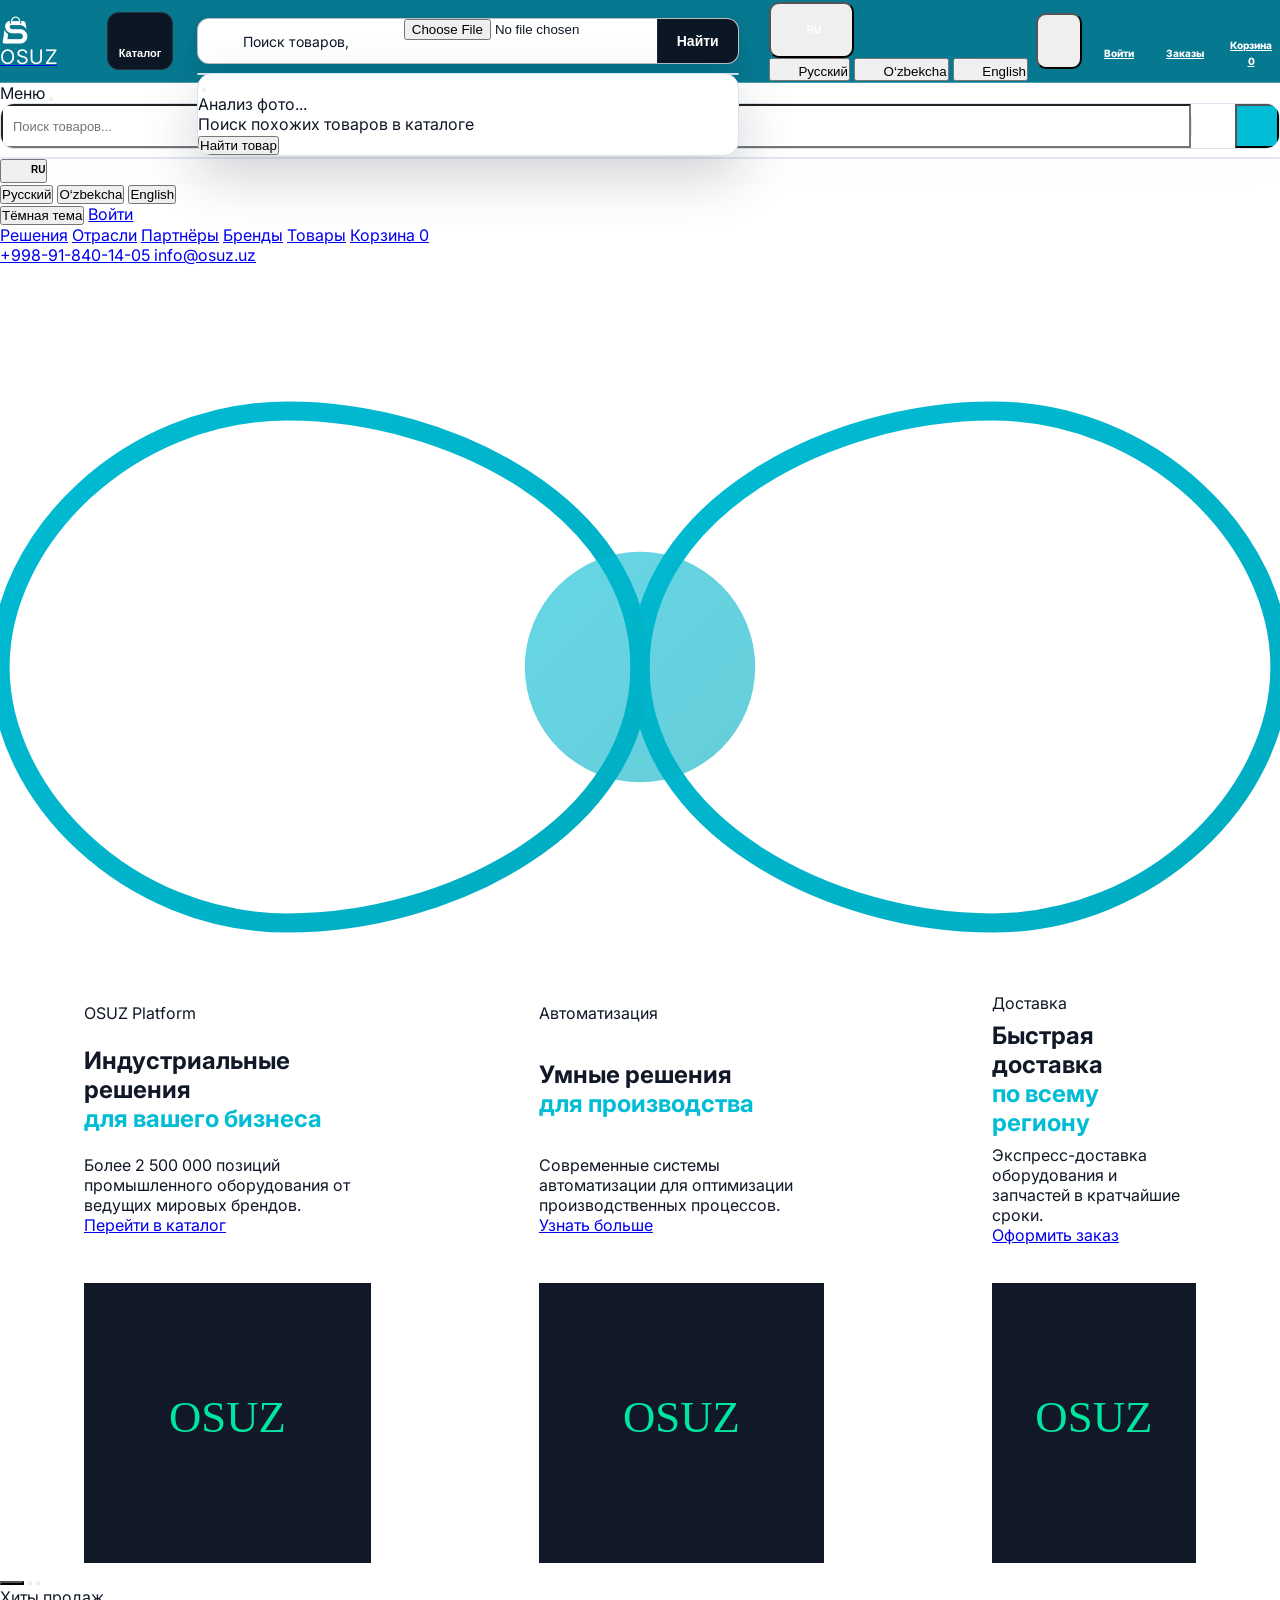
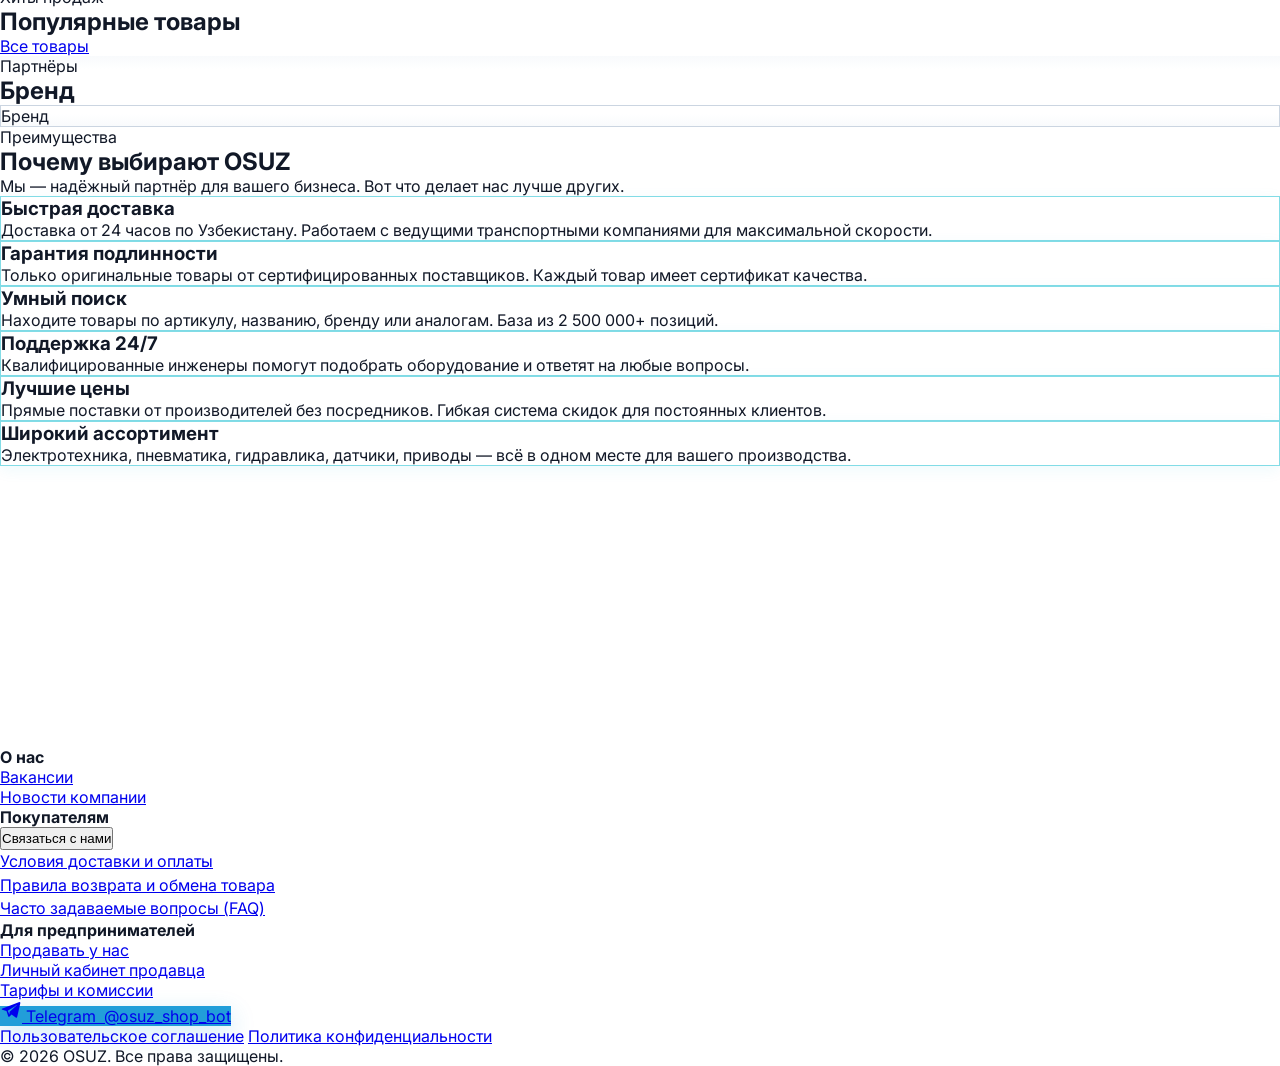
==== index.html @ 734a48a2 "update" ====
<!DOCTYPE html>

<html data-osuz-build="2026-09-29-v52-seo-index-schema" lang="ru">
<head>
<script id="osuz-local-origin-normalizer">
(() => {
  try {
    if (location.hostname === '127.0.0.1' || location.hostname === '0.0.0.0') {
      const url = new URL(location.href);
      url.hostname = 'localhost';
      location.replace(url.href);
    }
  } catch (_) {}
})();
</script>
<script id="osuz-pretheme">
(function(){
  try{
    var theme=localStorage.getItem('osuzTheme')||'light';
    document.documentElement.setAttribute('data-osuz-theme',theme);
    if(theme==='dark') document.documentElement.classList.add('osuz-pre-dark');
  }catch(e){}
})();
</script>
<style id="osuz-pretheme-style">
html{background:#f8fafc;color-scheme:light}html.osuz-pre-dark,html[data-osuz-theme="dark"]{background:#070b12;color-scheme:dark}
html.osuz-pre-dark body,html[data-osuz-theme="dark"] body{background-color:#070b12!important}
</style>
<meta charset="utf-8"/>
<meta content="width=device-width, initial-scale=1.0" name="viewport"/>
<meta content="index, follow, max-image-preview:large, max-snippet:-1, max-video-preview:-1" name="robots"/>
<meta content="index, follow, max-image-preview:large, max-snippet:-1, max-video-preview:-1" name="googlebot"/>
<title>OSUZ — электрооборудование и промышленные товары в Ташкенте</title>
<script id="osuz-routing-helpers">
(() => {
  'use strict';
  const localHosts = new Set(['localhost', '127.0.0.1']);
  const isLocal = localHosts.has(location.hostname);

  function backendUrl(entity) {
    const value = entity && typeof entity.url === 'string' ? entity.url.trim() : '';
    if (!value || isLocal) return '';
    try {
      const parsed = new URL(value, location.origin);
      if (parsed.origin !== location.origin && /^https?:\/\//i.test(value)) return value;
      return `${parsed.pathname}${parsed.search}${parsed.hash}`;
    } catch {
      return value;
    }
  }

  function entityId(entity) {
    const value = entity && typeof entity === 'object'
      ? (entity.id ?? entity.productId ?? entity.product_id ?? entity.categoryId ?? entity.category_id)
      : entity;
    const id = Number(value);
    return Number.isFinite(id) && id > 0 ? id : 0;
  }

  function product(entity) {
    const direct = backendUrl(entity);
    if (direct) return direct;
    const id = entityId(entity);
    return id ? `/product.html?id=${encodeURIComponent(id)}` : '/category.html';
  }

  function category(entity) {
    const direct = backendUrl(entity);
    if (direct) return direct;
    const id = entityId(entity);
    return id ? `/category.html?id=${encodeURIComponent(id)}` : '/index.html#products';
  }

  function search(query) {
    const q = String(query || '').trim();
    return q ? `/category.html?q=${encodeURIComponent(q)}` : '/index.html#products';
  }

  function productIdFromLocation() {
    const params = new URLSearchParams(location.search);
    const pathId = (location.pathname.match(/^\/product\/(?:.*-)?(\d+)\/?$/) || [])[1];
    return Number(pathId || params.get('id'));
  }

  function categoryIdFromLocation() {
    const params = new URLSearchParams(location.search);
    const pathId = (location.pathname.match(/^\/catalog\/(?:.*-)?(\d+)\/?$/) || [])[1];
    return pathId || params.get('id');
  }

  window.OSUZRoutes = Object.freeze({ product, category, search, productIdFromLocation, categoryIdFromLocation });
})();
</script>
<meta content="Каталог электрооборудования, кабеля, светотехники и промышленных товаров. Цены нескольких поставщиков в одном месте, доставка по Узбекистану." name="description"/>
<link href="https://osuz.uz/" rel="canonical"/>
<meta content="website" property="og:type"/>
<meta content="OSUZ" property="og:site_name"/>
<meta content="OSUZ — электрооборудование и промышленные товары в Ташкенте" property="og:title"/>
<meta content="Каталог электрооборудования, кабеля, светотехники и промышленных товаров. Цены нескольких поставщиков в одном месте, доставка по Узбекистану." property="og:description"/>
<meta content="https://osuz.uz/" property="og:url"/>
<meta content="https://osuz.uz/osuz%20logo.png" property="og:image"/>
<meta content="summary_large_image" name="twitter:card"/>
<script type="application/ld+json">{"@context":"https://schema.org","@type":"Organization","name":"OSUZ","url":"https://osuz.uz/","logo":"https://osuz.uz/osuz%20logo.png","address":{"@type":"PostalAddress","addressLocality":"Ташкент","addressCountry":"UZ"}}</script>
<link href="icon.ico" rel="icon" type="image/x-icon"/>
<link href="https://fonts.googleapis.com/css2?family=Inter:wght@300;400;500;600;700;800;900&amp;display=swap" rel="stylesheet"/>
<script src="https://cdn.tailwindcss.com"></script>
<script src="https://cdnjs.cloudflare.com/ajax/libs/gsap/3.12.2/gsap.min.js"></script>
<script src="https://cdnjs.cloudflare.com/ajax/libs/gsap/3.12.2/ScrollTrigger.min.js"></script>
<script src="https://unpkg.com/lucide@latest"></script>
<script>
        tailwind.config = {
            theme: {
                extend: {
                    colors: {
                        primary: {
                            50: '#e0f7fa',
                            100: '#b2ebf2',
                            200: '#80deea',
                            300: '#4dd0e1',
                            400: '#26c6da',
                            500: '#00bcd4',
                            600: '#00acc1',
                            700: '#0097a7',
                            800: '#00838f',
                            900: '#006064',
                        },
                    },
                    fontFamily: {
                        sans: ['Inter', 'system-ui', 'sans-serif'],
                    }
                }
            }
        }
    </script>
<style>
        * { margin: 0; padding: 0; box-sizing: border-box; }
        body { font-family: 'Inter', system-ui, sans-serif; background: #ffffff; color: #111827; }
.nav-link { position: relative; transition: color 0.2s; }
        .nav-link::after { content: ''; position: absolute; bottom: -4px; left: 0; width: 0; height: 2px; background: #00bcd4; transition: width 0.3s; }
        .nav-link:hover { color: #0097a7; }
        .nav-link:hover::after { width: 100%; }

        .card-hover { transition: all 0.3s ease; }
        .card-hover:hover { transform: translateY(-4px); box-shadow: 0 20px 40px rgba(0,0,0,0.08); }

        .category-card { transition: all 0.3s ease; }
        .category-card:hover { transform: translateY(-4px); background: #e0f7fa; border-color: #00bcd4; }
        .category-card:hover .cat-icon { background: #00bcd4; }
        .category-card:hover .cat-icon svg { color: #fff; }

        .news-card { transition: all 0.3s ease; overflow: hidden; }
        .news-card:hover { transform: translateY(-4px); box-shadow: 0 20px 40px rgba(0,0,0,0.08); }
        .news-card:hover .news-img { transform: scale(1.05); }
        .news-img { transition: transform 0.5s ease; }

        .product-card { transition: all 0.3s ease; }
        .product-card:hover { transform: translateY(-4px); box-shadow: 0 20px 40px rgba(0,230,160,0.12); }

        .cta-link { transition: all 0.2s; display: inline-flex; align-items: center; gap: 8px; }
        .cta-link:hover { gap: 12px; }

        .gradient-text { background: linear-gradient(135deg, #00bcd4, #0097a7); -webkit-background-clip: text; -webkit-text-fill-color: transparent; background-clip: text; }

        .section-reveal { opacity: 0; transform: translateY(40px); }

        .carousel-track { display: flex; transition: transform 0.5s cubic-bezier(0.4, 0, 0.2, 1); }
        .carousel-dot { transition: all 0.3s; }
        .carousel-dot.active { background: #00bcd4 !important; width: 24px; }
        .carousel-btn { transition: all 0.2s; }
        .carousel-btn:hover { background: #00bcd4; color: #fff; border-color: #00bcd4; }

        .infinity-shape { animation: rotate 20s linear infinite; }
        @keyframes rotate { from { transform: rotate(0deg); } to { transform: rotate(360deg); } }

        .brand-item { transition: all 0.3s; }
        .brand-item:hover { border-color: #00bcd4; background: #e0f7fa; }
        .brand-item:hover span { color: #0097a7; }

        .tag-pill { transition: all 0.2s; }
        .tag-pill:hover { background: #00bcd4; color: #fff; border-color: #00bcd4; }

        @keyframes marquee { 0% { transform: translateX(0); } 100% { transform: translateX(-50%); } }
    
        body {
            transition: background-color 0.25s ease, color 0.25s ease;
        }

        body.dark-mode {
            background: #070b12;
            color: #f3f4f6;
        }

        body.dark-mode nav {
            background: rgba(7, 11, 18, 0.95) !important;
            border-color: #1f2937 !important;
        }

        body.dark-mode .bg-white,
        body.dark-mode .bg-white\/95 {
            background-color: #0f1722 !important;
        }

        body.dark-mode .bg-gray-50,
        body.dark-mode .bg-gray-100 {
            background-color: #111b28 !important;
        }

        body.dark-mode .border-gray-100,
        body.dark-mode .border-gray-200 {
            border-color: #263241 !important;
        }

        body.dark-mode .text-gray-900,
        body.dark-mode .text-gray-800,
        body.dark-mode .text-gray-700 {
            color: #f3f4f6 !important;
        }

        body.dark-mode .text-gray-600,
        body.dark-mode .text-gray-500,
        body.dark-mode .text-gray-400 {
            color: #aeb9c7 !important;
        }

        body.dark-mode input {
            color: #f3f4f6 !important;
        }

        body.dark-mode input::placeholder {
            color: #7f8a99 !important;
        }

        body.dark-mode #languageMenu,
        body.dark-mode #mobileLanguageMenu,
        body.dark-mode #mobileMenu,
        body.dark-mode #heroSearchResults,
        body.dark-mode #heroPhotoPreview,
        body.dark-mode .product-card,
        body.dark-mode .brand-item {
            background: #0f1722 !important;
            border-color: #263241 !important;
        }

        body.dark-mode .product-card .bg-white {
            background: #0f1722 !important;
        }

        body.dark-mode .language-option {
            color: #d8e0ea !important;
        }

        body.dark-mode .language-option:hover {
            background: #162333 !important;
        }

        body.dark-mode footer {
            background: #05080d !important;
        }

        body.dark-mode #mobileOverlay {
            background: rgba(0, 0, 0, 0.72) !important;
        }

        body.dark-mode .shadow-sm,
        body.dark-mode .shadow-lg,
        body.dark-mode .shadow-xl,
        body.dark-mode .shadow-2xl {
            box-shadow: 0 18px 45px rgba(0, 0, 0, 0.35) !important;
        }

        .theme-icon-sun {
            display: none;
        }

        body.dark-mode .theme-icon-moon {
            display: none;
        }

        body.dark-mode .theme-icon-sun {
            display: block;
        }

    
        .header-brand {
            gap: 7px !important;
        }

        .header-brand img {
            display: block;
            flex: 0 0 auto;
        }

        .header-top-row {
            border-bottom: 1px solid #e5e7eb;
        }

        .header-nav-row {
            align-items: flex-end !important;
            height: 56px !important;
        }

        .header-nav-row .nav-link {
            height: 100%;
            display: inline-flex;
            align-items: flex-end;
            padding-bottom: 15px;
        }

        .nav-link.active {
            color: #00bcd4 !important;
            font-weight: 600;
        }

        .nav-link.active::after {
            width: 100%;
            bottom: -1px;
            height: 3px;
            border-radius: 999px 999px 0 0;
        }

        .feature-card {
            border: 1px solid #e5e7eb !important;
            box-shadow: 0 4px 16px rgba(15, 23, 42, 0.045);
            transform: none !important;
        }

        .feature-card:hover {
            border-color: #00bcd4 !important;
            box-shadow: 0 12px 32px rgba(0, 188, 212, 0.11);
            transform: translateY(-3px) !important;
        }

        .feature-card .feature-icon {
            box-shadow: none !important;
        }

        .search-result-item {
            padding: 16px 18px;
            transition: background-color 0.2s ease;
        }

        .search-result-item:not(:last-child) {
            border-bottom: 1px solid #e5e7eb;
        }

        .search-result-item:hover {
            background: #f8fafc;
        }

        .search-result-item .result-image {
            width: 58px;
            height: 58px;
        }

        .search-result-item .result-arrow {
            transition: color 0.2s ease, transform 0.2s ease;
        }

        .search-result-item:hover .result-arrow {
            color: #00bcd4 !important;
            transform: translateX(4px);
        }

        #heroSearchBtn {
            align-self: stretch;
            min-height: 64px;
            border-radius: 0 16px 16px 0;
            margin: 0;
        }

        #heroSearchInput {
            min-height: 64px;
        }

        .product-card {
            border-color: #e5e7eb !important;
            box-shadow: 0 4px 16px rgba(15, 23, 42, 0.05);
        }

        .product-card:hover {
            border-color: #00bcd4 !important;
            box-shadow: 0 12px 32px rgba(0, 188, 212, 0.12);
        }

        body.dark-mode .header-top-row {
            border-color: #263241 !important;
        }

        body.dark-mode .feature-card,
        body.dark-mode .product-card {
            border-color: #263241 !important;
            box-shadow: 0 6px 20px rgba(0, 0, 0, 0.2);
        }

        body.dark-mode .feature-card:hover,
        body.dark-mode .product-card:hover {
            border-color: #00bcd4 !important;
            box-shadow: 0 14px 34px rgba(0, 188, 212, 0.12);
        }

        body.dark-mode .search-result-item:not(:last-child) {
            border-color: #263241;
        }

        body.dark-mode .search-result-item:hover {
            background: #162333;
        }

    
        .feature-card,
        .feature-card:hover {
            background: #ffffff !important;
            border: 1px solid #e5e7eb !important;
            box-shadow: 0 2px 10px rgba(15, 23, 42, 0.04) !important;
            transform: none !important;
            cursor: default;
        }

        .feature-card .feature-icon,
        .feature-card:hover .feature-icon {
            background: #e0f7fa !important;
            box-shadow: none !important;
        }

        .feature-card .feature-icon svg,
        .feature-card:hover .feature-icon svg {
            color: #00acc1 !important;
        }

        body.dark-mode .feature-card,
        body.dark-mode .feature-card:hover {
            background: #0f1722 !important;
            border-color: #263241 !important;
            box-shadow: 0 2px 12px rgba(0, 0, 0, 0.18) !important;
            transform: none !important;
        }

        body.dark-mode .feature-card .feature-icon,
        body.dark-mode .feature-card:hover .feature-icon {
            background: #12303a !important;
        }

        body.dark-mode .feature-card .feature-icon svg,
        body.dark-mode .feature-card:hover .feature-icon svg {
            color: #4dd0e1 !important;
        }

    
        section[id] {
            scroll-margin-top: 128px;
        }

        .header-top-row {
            height: 72px !important;
            border-bottom-color: #d7dee7 !important;
        }

        .header-nav-row {
            height: 52px !important;
            align-items: center !important;
        }

        .header-nav-row .nav-link {
            height: 100%;
            display: inline-flex;
            align-items: center;
            padding: 0 0 1px;
        }

        .header-nav-row .nav-link::after {
            bottom: 0 !important;
        }

        .header-support-link {
            min-width: 142px;
            justify-content: center;
        }

        .header-language-control {
            min-width: 74px;
            justify-content: center;
        }

        .hero-copy {
            min-height: 292px;
            display: flex;
            flex-direction: column;
            justify-content: center;
        }

        .hero-copy > span:first-child {
            min-height: 20px;
        }

        .hero-copy h1 {
            min-height: 132px;
            display: flex;
            flex-direction: column;
            justify-content: center;
        }

        .hero-copy > p {
            min-height: 58px;
        }

        .hero-copy > div:last-child {
            min-height: 56px;
            align-items: center;
        }

        .hero-slide-image {
            width: 100%;
            height: 300px;
            max-width: 620px;
            object-fit: cover;
        }

        .hero-controls-layer {
            position: absolute;
            inset: 0;
            z-index: 20;
            display: flex;
            align-items: center;
            pointer-events: none;
        }

        .hero-controls-inner {
            width: 100%;
            max-width: 1480px;
            height: 100%;
            margin: 0 auto;
            padding: 0 clamp(10px, 1.5vw, 24px);
            display: flex;
            align-items: center;
            justify-content: space-between;
        }

        .hero-side-btn {
            position: static;
            width: 44px;
            height: 64px;
            flex: 0 0 auto;
            display: flex;
            align-items: center;
            justify-content: center;
            border: 1px solid rgba(255,255,255,.2);
            border-radius: 14px;
            background: rgba(15,23,42,.62);
            color: rgba(255,255,255,.82);
            backdrop-filter: blur(10px);
            transform: none;
            transition: .2s ease;
            pointer-events: auto;
        }

        .hero-side-btn:hover {
            border-color: #00bcd4;
            background: #00bcd4;
            color: #07111d;
        }

        .popular-tag {
            border: 1px solid #e2e8f0;
        }

        body.dark-mode .popular-label {
            color: #cbd5e1 !important;
        }

        body.dark-mode .popular-tag {
            background: #162333 !important;
            border-color: #334155 !important;
            color: #e2e8f0 !important;
        }

        body.dark-mode .popular-tag:hover {
            background: #123b46 !important;
            border-color: #00bcd4 !important;
            color: #67e8f9 !important;
        }

        [data-tooltip] {
            position: relative;
        }

        [data-tooltip]::before,
        [data-tooltip]::after {
            position: absolute;
            z-index: 120;
            pointer-events: none;
            opacity: 0;
            visibility: hidden;
            transition: opacity .16s ease, transform .16s ease;
        }

        [data-tooltip]::after {
            content: attr(data-tooltip);
            left: 50%;
            top: calc(100% + 10px);
            width: max-content;
            max-width: 220px;
            padding: 7px 10px;
            border-radius: 8px;
            background: #0f172a;
            color: #fff;
            font-size: 12px;
            font-weight: 600;
            line-height: 1.25;
            white-space: nowrap;
            box-shadow: 0 10px 30px rgba(15,23,42,.2);
            transform: translate(-50%, -4px);
        }

        [data-tooltip]::before {
            content: "";
            left: 50%;
            top: calc(100% + 4px);
            border: 5px solid transparent;
            border-bottom-color: #0f172a;
            transform: translate(-50%, -4px);
        }

        [data-tooltip]:hover::before,
        [data-tooltip]:hover::after,
        [data-tooltip]:focus-visible::before,
        [data-tooltip]:focus-visible::after {
            opacity: 1;
            visibility: visible;
            transform: translate(-50%, 0);
        }

        .category-tile,
        .product-card,
        .brand-item {
            border: 1px solid #cbd5e1 !important;
        }

        .product-card {
            box-shadow: 0 5px 18px rgba(15,23,42,.07) !important;
        }

        .category-tile:hover,
        .product-card:hover,
        .brand-item:hover {
            border-color: #00bcd4 !important;
        }

        .feature-card,
        .feature-card:hover {
            border: 1px solid #82dce6 !important;
            box-shadow: 0 4px 16px rgba(0,188,212,.07) !important;
            transform: none !important;
            cursor: default;
        }

        .feature-card .feature-icon,
        .feature-card:hover .feature-icon {
            background: #e0f7fa !important;
            box-shadow: none !important;
        }

        .feature-card .feature-icon svg,
        .feature-card:hover .feature-icon svg {
            color: #00acc1 !important;
        }

        #partners {
            background:
                linear-gradient(to bottom, #f8fafc 0%, #ffffff 18%, #ffffff 82%, #f8fafc 100%);
        }

        .brand-fade-left,
        .brand-fade-right {
            position: absolute;
            top: -10px;
            bottom: -10px;
            z-index: 10;
            width: 180px;
            pointer-events: none;
        }

        .brand-fade-left {
            left: 0;
            background: linear-gradient(90deg, #ffffff 0%, rgba(255,255,255,.92) 24%, rgba(255,255,255,.45) 62%, transparent 100%);
        }

        .brand-fade-right {
            right: 0;
            background: linear-gradient(270deg, #ffffff 0%, rgba(255,255,255,.92) 24%, rgba(255,255,255,.45) 62%, transparent 100%);
        }

        .footer-contact-card {
            border: 1px solid rgba(77,208,225,.45);
            background: rgba(255,255,255,.035);
        }

        .footer-contact-link {
            display: flex;
            align-items: center;
            gap: 10px;
            color: #94a3b8;
            transition: color .2s ease;
        }

        .footer-contact-link:hover {
            color: #67e8f9;
        }

        .footer-contact-icon {
            width: 36px;
            height: 36px;
            flex: 0 0 auto;
            display: inline-flex;
            align-items: center;
            justify-content: center;
            border-radius: 10px;
            background: rgba(255,255,255,.09);
            transition: background-color .2s ease;
        }

        .footer-contact-link:hover .footer-contact-icon {
            background: #00bcd4;
        }

        .footer-contact-icon svg {
            color: #94a3b8;
            transition: color .2s ease;
        }

        .footer-contact-link:hover .footer-contact-icon svg {
            color: #ffffff !important;
        }

        body.dark-mode .header-top-row {
            border-bottom-color: #334155 !important;
        }

        body.dark-mode .category-tile,
        body.dark-mode .product-card,
        body.dark-mode .brand-item {
            border-color: #3b4a5e !important;
        }

        body.dark-mode .category-tile:hover,
        body.dark-mode .product-card:hover,
        body.dark-mode .brand-item:hover {
            border-color: #22d3ee !important;
        }

        body.dark-mode .feature-card,
        body.dark-mode .feature-card:hover {
            background: #0f1722 !important;
            border-color: #2c7884 !important;
            box-shadow: 0 4px 18px rgba(0,0,0,.24) !important;
        }

        body.dark-mode .feature-card .feature-icon,
        body.dark-mode .feature-card:hover .feature-icon {
            background: #12303a !important;
        }

        body.dark-mode .feature-card .feature-icon svg,
        body.dark-mode .feature-card:hover .feature-icon svg {
            color: #4dd0e1 !important;
        }

        body.dark-mode #partners {
            background:
                linear-gradient(to bottom, #0b111b 0%, #0f1722 18%, #0f1722 82%, #0b111b 100%) !important;
        }

        body.dark-mode .brand-fade-left {
            background: linear-gradient(90deg, #0f1722 0%, rgba(15,23,34,.92) 24%, rgba(15,23,34,.48) 62%, transparent 100%);
        }

        body.dark-mode .brand-fade-right {
            background: linear-gradient(270deg, #0f1722 0%, rgba(15,23,34,.92) 24%, rgba(15,23,34,.48) 62%, transparent 100%);
        }

        @media (max-width: 1023px) {
            .hero-copy {
                min-height: auto;
            }

            .hero-copy h1,
            .hero-copy > p,
            .hero-copy > div:last-child {
                min-height: auto;
            }

            .hero-controls-inner {
                padding: 0 8px;
            }

            .hero-side-btn {
                width: 38px;
                height: 52px;
            }
        }

    
        html { color-scheme: light; }
        body.dark-mode { color-scheme: dark; }

        .site-header { overflow: visible; background: transparent !important; border: 0 !important; }
        .site-header-top { background: #067890; border-bottom: 1px solid rgba(255,255,255,.38); }
        .site-header-nav { background: #0b1725; border-bottom: 1px solid #263548; }
        .site-logo-icon { filter: brightness(0) invert(1); }
        .site-logo-text, .header-action, .header-action svg { color: #fff !important; }
        .header-actions { gap: .5rem; }
        @media (min-width: 1024px) { .header-actions { gap: .75rem; } }
        .header-action {
            min-height: 42px; display: inline-flex; align-items: center; justify-content: center;
            gap: 8px; padding: 0 10px; border-radius: 10px; font-size: 13px; font-weight: 600;
            transition: background-color .2s ease;
        }
        .header-action:hover { background: rgba(255,255,255,.16); }
        .header-search-wrap { position: relative; flex: 1 1 auto; max-width: 720px; }
        .header-search-bar {
            height: 46px; display: flex; align-items: center; overflow: hidden;
            border: 1px solid rgba(15,23,42,.38); border-radius: 11px; background: rgba(255,255,255,.96);
            box-shadow: 0 5px 18px rgba(15,23,42,.08);
        }
        .header-search-bar input { height: 100%; color: #111827 !important; }
        .header-search-bar input::placeholder { color: #94a3b8 !important; }
        .header-search-dropdown {
            position: absolute; left: 0; right: 0; top: calc(100% + 9px); z-index: 90;
            background: #fff; border: 1px solid #d9e2ec; border-radius: 15px;
            box-shadow: 0 20px 55px rgba(15,23,42,.19); overflow: hidden;
        }
        .header-nav-row { height: 52px !important; align-items: stretch !important; }
        .header-nav-row .nav-link {
            height: 100%; display: inline-flex; align-items: center !important; padding: 0 0 1px !important;
            color: #cbd5e1 !important;
        }
        .header-nav-row .nav-link:hover, .header-nav-row .nav-link.active { color: #fff !important; }
        .header-nav-row .nav-link::after { bottom: 0 !important; }
        .gradient-text,
        html[native-dark-active] .gradient-text,
        html[data-darkreader-mode] .gradient-text {
            background: none !important; background-image: none !important;
            color: #00bcd4 !important; -webkit-text-fill-color: #00bcd4 !important;
            -webkit-background-clip: border-box !important; background-clip: border-box !important;
        }
        .hero-controls-inner { padding: 0 !important; }
        .hero-side-btn {
            width: 44px !important; height: clamp(118px, 22vh, 164px) !important;
            border: 1px solid rgba(255,255,255,.36) !important; border-radius: 4px !important;
            background: transparent !important; color: #fff !important; backdrop-filter: none !important;
        }
        .hero-side-btn:hover { background: #2f3f54 !important; border-color: #2f3f54 !important; color: #fff !important; }
        .hero-prev-btn { margin-left: 0; }
        .hero-next-btn { margin-right: 0; }
        .footer-contact-link { display: inline-flex; align-items: center; gap: 10px; color: #94a3b8; font-size: 14px; transition: color .2s; }
        .footer-contact-link:hover { color: #67e8f9; }
        .footer-contact-link svg { color: currentColor !important; }
        body.dark-mode .site-header-top { background: #067890 !important; border-color: rgba(255,255,255,.38) !important; }
        body.dark-mode .site-header-nav { background: #071321 !important; border-color: #263548 !important; }
        body.dark-mode .header-search-bar, body.dark-mode .header-search-dropdown { background: #0d1724 !important; border-color: #334155 !important; }
        body.dark-mode .header-search-bar input { color: #f8fafc !important; background:#0d1724 !important; }
        @media (max-width: 1023px) {
            .site-header-top .max-w-\[1400px\] { min-height: 66px; }
            .hero-side-btn { width: 36px !important; height: 108px !important; }
        }

        /* Mobile: arrows removed so hero text has clean space */
        @media (max-width: 767px) {
            .hero-controls-layer { display: none !important; }
            .hero-copy { padding-left: 4px; padding-right: 4px; }
        }

        /* Dark search: white Find button */
        body.dark-mode .header-search-bar #heroSearchBtn {
            background: #ffffff !important;
            color: #0f172a !important;
        }
        body.dark-mode .header-search-bar #heroSearchBtn:hover {
            background: #f1f5f9 !important;
            color: #0f172a !important;
        }
        body.dark-mode .header-search-bar #heroSearchBtn svg {
            color: #0f172a !important;
        }

    
        .header-search-bar #heroSearchInput {
            height: 100% !important;
            min-height: 0 !important;
        }

        .header-search-bar #heroSearchBtn {
            height: 44px !important;
            min-height: 44px !important;
            align-self: center !important;
            margin: 0 1px 0 0 !important;
            border-radius: 0 10px 10px 0 !important;
            transform: translateY(-1px);
        }

    
        .osuz-cart-link {
            position: relative !important;
            z-index: 140 !important;
            pointer-events: auto !important;
            cursor: pointer !important;
        }

        .osuz-cart-link * {
            pointer-events: none !important;
        }


        .osuz-cart-count:not(.hidden) {
            display: inline-flex !important;
        }

        @media (max-width: 1023px) {
            #headerCartLink {
                min-width: 42px;
                padding-left: 10px !important;
                padding-right: 10px !important;
            }

            #headerCartLink [data-cart-count] {
                position: absolute;
                top: 1px;
                right: 1px;
                min-width: 17px;
                height: 17px;
                padding: 0 4px;
                font-size: 9px;
                line-height: 17px;
                border: 2px solid #00bcd4;
            }
        }

    
        /* 08.08 fixes: dark search must stay dark in Firefox/Chrome */
        body.dark-mode .header-search-bar,
        body.dark-mode .header-search-dropdown {
            background: #0d1724 !important;
            border-color: #334155 !important;
            color-scheme: dark;
        }

        body.dark-mode .header-search-bar #heroSearchInput {
            background: #0d1724 !important;
            background-color: #0d1724 !important;
            color: #f8fafc !important;
            caret-color: #67e8f9 !important;
            -moz-appearance: none;
            appearance: none;
            color-scheme: dark;
        }

        body.dark-mode .header-search-bar #heroSearchInput::placeholder {
            color: #94a3b8 !important;
            opacity: 1 !important;
        }

        body.dark-mode .header-search-bar #heroPhotoBtn {
            background: transparent !important;
        }

        body.dark-mode .header-search-bar #heroPhotoBtn:hover {
            background: #162333 !important;
        }

        /* Prevent Firefox/default-link white flash on search results */
        .search-result-item,
        .search-result-item:link,
        .search-result-item:visited {
            background-color: transparent;
            color: inherit;
            outline: none;
            -webkit-tap-highlight-color: transparent;
            transition: background-color .12s ease, border-color .12s ease !important;
        }

        .search-result-item:focus {
            outline: none;
        }

        body.dark-mode .search-result-item,
        body.dark-mode .search-result-item:link,
        body.dark-mode .search-result-item:visited {
            background-color: transparent !important;
            color: inherit !important;
        }

        body.dark-mode .search-result-item:hover,
        body.dark-mode .search-result-item:focus-visible,
        body.dark-mode .search-result-item:active {
            background-color: #162333 !important;
            color: inherit !important;
        }

        body.dark-mode #heroResultsList {
            background: #0d1724 !important;
        }

    
        /* Mobile menu search */
        .mobile-menu-search-shell {
            border: 1px solid #dbe4ee;
            border-radius: 14px;
            background: #fff;
            overflow: hidden;
            display: flex;
            align-items: center;
            min-height: 46px;
        }
        .mobile-menu-search-shell:focus-within {
            border-color: #00bcd4;
            box-shadow: 0 0 0 3px rgba(0,188,212,.10);
        }
        .mobile-menu-search-shell input {
            min-width: 0;
            flex: 1;
            height: 44px;
            padding: 0 10px;
            outline: none;
            background: transparent;
            color: #0f172a;
            font-size: 13px;
        }
        .mobile-menu-search-button {
            width: 44px;
            height: 44px;
            display: inline-flex;
            align-items: center;
            justify-content: center;
            flex: 0 0 auto;
            background: #00bcd4;
            color: #07111d;
        }
        .mobile-menu-search-results {
            margin-top: 8px;
            max-height: 42vh;
            overflow-y: auto;
            border: 1px solid #e2e8f0;
            border-radius: 14px;
            background: #fff;
            box-shadow: 0 12px 30px rgba(15,23,42,.10);
        }
        .mobile-menu-search-item {
            display: flex;
            align-items: center;
            gap: 10px;
            padding: 10px;
            border-bottom: 1px solid #eef2f7;
            text-decoration: none;
        }
        .mobile-menu-search-item:last-child { border-bottom: 0; }
        .mobile-menu-search-item:hover { background: #f0fdff; }
        .mobile-menu-search-thumb {
            width: 44px;
            height: 44px;
            flex: 0 0 44px;
            border-radius: 10px;
            background: #f8fafc;
            overflow: hidden;
            display: flex;
            align-items: center;
            justify-content: center;
        }
        .mobile-menu-search-thumb img { width: 100%; height: 100%; object-fit: contain; }
        body.dark-mode .mobile-menu-search-shell,
        body.dark-mode .mobile-menu-search-results {
            background: #0f1722 !important;
            border-color: #334155 !important;
        }
        body.dark-mode .mobile-menu-search-shell input { color: #f8fafc !important; }
        body.dark-mode .mobile-menu-search-shell input::placeholder { color: #7f8a99 !important; }
        body.dark-mode .mobile-menu-search-item { border-color: #263241 !important; }
        body.dark-mode .mobile-menu-search-item:hover { background: #162333 !important; }
        body.dark-mode .mobile-menu-search-thumb { background: #111b28 !important; }

        /* Mobile top search: always visible under the turquoise header */
        .mobile-top-search-wrap {
            display: none;
        }

        @media (max-width: 767px) {
            .site-header-nav {
                display: none !important;
            }

            .mobile-top-search-wrap {
                display: block;
                background: #00bcd4;
                padding: 0 16px 12px;
                border-bottom: 1px solid rgba(255,255,255,.28);
            }

            .mobile-top-search-shell {
                height: 44px;
                display: flex;
                align-items: center;
                overflow: hidden;
                border: 1px solid rgba(255,255,255,.70);
                border-radius: 12px;
                background: #ffffff;
                box-shadow: 0 1px 3px rgba(15,23,42,.08);
            }

            .mobile-top-search-shell:focus-within {
                border-color: #0f172a;
                box-shadow: 0 0 0 3px rgba(15,23,42,.10);
            }

            .mobile-top-search-shell input {
                flex: 1;
                min-width: 0;
                height: 100%;
                padding: 0 12px;
                border: 0;
                outline: 0;
                background: transparent;
                color: #0f172a !important;
                font-size: 14px;
            }

            .mobile-top-search-shell input::placeholder {
                color: #94a3b8 !important;
            }

            .mobile-top-search-btn {
                height: 100%;
                padding: 0 16px;
                flex: 0 0 auto;
                display: inline-flex;
                align-items: center;
                justify-content: center;
                background: #111827;
                color: #ffffff;
                font-size: 14px;
                font-weight: 600;
                white-space: nowrap;
            }

            .mobile-top-search-results {
                margin-top: 8px;
                max-height: 42vh;
                overflow-y: auto;
                border: 1px solid #dbe4ee;
                border-radius: 12px;
                background: #ffffff;
                box-shadow: 0 16px 35px rgba(15,23,42,.16);
            }

            body.dark-mode .mobile-top-search-shell,
            body.dark-mode .mobile-top-search-results {
                background: #0f1722 !important;
                border-color: #334155 !important;
            }

            body.dark-mode .mobile-top-search-shell input {
                color: #f8fafc !important;
            }

            body.dark-mode .mobile-top-search-btn {
                background: #ffffff !important;
                color: #0f172a !important;
            }

            /* Header is taller because mobile search is now visible */
            section[id] {
                scroll-margin-top: 140px;
            }
        }

</style>
<style id="osuz-final-shared-css">
:root{--osuz-header:#067890;--osuz-nav:#0b1725;--osuz-cyan:#00bcd4;--osuz-bg:#f8fafc;--osuz-dark:#070b12}
html,body{min-height:100%}body{margin:0}
.site-header-top,.auth-site-header{background:var(--osuz-header)!important;background-color:var(--osuz-header)!important;border-color:rgba(255,255,255,.28)!important}
body.dark-mode .site-header-top,body.dark-mode .auth-site-header{background:var(--osuz-header)!important;background-color:var(--osuz-header)!important}
.site-header-nav{background:var(--osuz-nav)!important;border-color:#263548!important}
body.dark-mode .site-header-nav{background:#071321!important}
.site-logo-icon,.auth-site-logo,.site-header-top img[alt="OSUZ"],.auth-site-header img[alt="OSUZ"]{-webkit-filter:brightness(0) invert(1) contrast(200%)!important;filter:brightness(0) invert(1) contrast(200%)!important;opacity:1!important;mix-blend-mode:normal!important;forced-color-adjust:none!important;image-rendering:auto!important}
.site-logo-text,.auth-site-title{color:#fff!important}
.site-header-top>.max-w-\[1400px\],.site-header-top>.max-w-\[1200px\],.auth-site-header>div{min-height:82px!important;height:auto!important}
.header-actions,.auth-site-header .flex.items-center.gap-2,.auth-site-header .flex.items-center.gap-2.lg\:gap-3{align-items:center!important}
.header-action,.auth-header-action{position:relative!important;display:inline-flex!important;flex-direction:column!important;align-items:center!important;justify-content:center!important;gap:6px!important;min-width:54px!important;min-height:62px!important;height:62px!important;padding:7px 8px 6px!important;border-radius:10px!important;color:#fff!important;font-size:11px!important;font-weight:700!important;line-height:1!important;white-space:nowrap!important;transition:background-color .18s ease,transform .18s ease!important;-webkit-appearance:none!important;appearance:none!important}
.header-action:hover,.auth-header-action:hover{background:rgba(255,255,255,.14)!important}
.header-action>svg,.header-action>i,.auth-header-action>svg,.auth-header-action>i{width:20px!important;height:20px!important;flex:0 0 auto!important;transform:translateY(-2px)!important;margin:0!important}
.header-action>span:not([data-cart-count]):not(.osuz-cart-count):not(.osuz-lang-label),.auth-header-action>span:not(.osuz-lang-label){display:block!important;line-height:1.05!important}
.osuz-catalog-button{height:46px;display:inline-flex;align-items:center;justify-content:center;gap:8px;padding:0 16px;border-radius:12px;background:#0b1725;color:#fff;font-size:13px;font-weight:800;white-space:nowrap;border:1px solid rgba(255,255,255,.18);box-shadow:0 4px 14px rgba(2,8,23,.16);transition:.18s ease;flex:0 0 auto}
.osuz-catalog-button:hover,.osuz-catalog-button[aria-expanded="true"]{background:#101f31;transform:translateY(-1px)}
.osuz-catalog-button svg{width:18px;height:18px}
.osuz-header-search{height:46px;min-width:260px;max-width:620px;flex:1 1 520px;display:flex;align-items:center;background:#fff;border:1px solid rgba(15,23,42,.28);border-radius:12px;overflow:hidden;box-shadow:0 4px 16px rgba(15,23,42,.10)}
.osuz-header-search svg{width:19px;height:19px;color:#64748b;flex:0 0 auto;margin-left:14px}.osuz-header-search input{height:100%;min-width:0;flex:1;padding:0 12px;border:0;outline:0;color:#111827!important;background:#fff!important;caret-color:#067890;font-size:14px;-webkit-appearance:none;appearance:none}.osuz-header-search input::placeholder{color:#94a3b8!important;opacity:1}.osuz-header-search button{height:100%;padding:0 20px;border:0;background:#0b1725!important;color:#fff!important;font-weight:800;display:inline-flex;align-items:center;justify-content:center;gap:7px;-webkit-appearance:none;appearance:none}.osuz-header-search button:hover{background:#111f31!important}
body.dark-mode .osuz-header-search{background:#0f1722!important;border-color:#475569!important}body.dark-mode .osuz-header-search input{background:#0f1722!important;color:#f8fafc!important}body.dark-mode .osuz-header-search button{background:#fff!important;color:#0f172a!important}
.header-search-bar,.category-header-search{border-color:rgba(15,23,42,.28)!important;background:#fff!important;forced-color-adjust:none!important}.header-search-bar input,.category-header-search input{background:#fff!important;color:#111827!important;caret-color:#067890!important;-webkit-appearance:none!important;appearance:none!important}.header-search-bar input:focus,.category-header-search input:focus,.osuz-header-search input:focus{color:#111827!important;background:#fff!important}.header-search-bar input::placeholder,.category-header-search input::placeholder{color:#94a3b8!important;opacity:1!important}.header-search-bar label svg,.header-search-bar [data-lucide="camera"]{color:#00acc1!important;stroke:#00acc1!important}.header-search-bar button,#categoryHeaderSearchButton,#mobileCategorySearchButton{forced-color-adjust:none!important}
body.dark-mode .header-search-bar,body.dark-mode .category-header-search{background:#0f1722!important;border-color:#475569!important}body.dark-mode .header-search-bar input,body.dark-mode .category-header-search input{background:#0f1722!important;color:#f8fafc!important}body.dark-mode .header-search-bar input:focus,body.dark-mode .category-header-search input:focus{color:#f8fafc!important;background:#0f1722!important}body.dark-mode .header-search-bar #heroSearchBtn,body.dark-mode #categoryHeaderSearchButton,body.dark-mode #mobileCategorySearchButton{background:#fff!important;color:#0f172a!important}
.header-search-dropdown button:focus,.category-search-suggest button:focus,.header-search-dropdown [tabindex]:focus,.category-search-suggest [tabindex]:focus{color:#0f172a!important;background:#e0f7fa!important;outline:2px solid #00bcd4!important;outline-offset:-2px!important}body.dark-mode .header-search-dropdown button:focus,body.dark-mode .category-search-suggest button:focus{color:#f8fafc!important;background:#12303a!important}
.osuz-lang-label{display:inline-flex!important;align-items:center;justify-content:center;gap:5px!important;font-size:10px!important;font-weight:900!important;line-height:1!important;min-height:18px}.osuz-lang-label::before,.osuz-menu-flag{content:"";display:inline-block;flex:0 0 auto;width:24px;height:16px;border-radius:3px;background-size:cover;background-position:center;background-repeat:no-repeat;box-shadow:0 0 0 1px rgba(255,255,255,.25)}.osuz-lang-label[data-lang="ru"]::before,.osuz-menu-flag[data-flag="ru"]{background-image:url('https://flagcdn.com/w40/ru.png')}.osuz-lang-label[data-lang="uz"]::before,.osuz-menu-flag[data-flag="uz"]{background-image:url('https://flagcdn.com/w40/uz.png')}.osuz-lang-label[data-lang="en"]::before,.osuz-menu-flag[data-flag="en"]{background-image:url('https://flagcdn.com/w40/us.png')}.osuz-lang-flag-only{font-size:0!important}.osuz-lang-flag-only::before{margin:0!important}#languageToggle,#categoryLanguageToggle,#languageButton,.osuz-language-select-wrap{flex-direction:row!important;gap:6px!important}
.osuz-language-select-wrap select{font-size:10px!important;font-weight:900!important;line-height:1!important;text-align:center!important;padding:0!important;border:0!important;background:transparent!important;color:#fff!important;outline:0!important;cursor:pointer!important;-webkit-appearance:none!important;appearance:none!important}.osuz-language-select-wrap option{color:#111827!important;background:#fff!important}
.osuz-cart-link,[data-open-cart],a[href="cart.html"]{position:relative}.osuz-cart-link [data-cart-count]:not(.hidden),[data-open-cart] [data-cart-count]:not(.hidden),#headerCartCount:not(.hidden),.osuz-cart-count:not(.hidden){display:inline-flex!important;position:absolute!important;top:7px!important;left:50%!important;right:auto!important;margin-left:5px!important;min-width:18px!important;height:18px!important;padding:0 4px!important;border-radius:999px!important;background:#0b1725!important;color:#fff!important;font-size:9px!important;font-weight:900!important;align-items:center!important;justify-content:center!important;box-shadow:0 0 0 2px var(--osuz-header)!important;z-index:4!important;line-height:1!important}
.osuz-catalog-panel{position:fixed;z-index:250;left:50%;width:min(1040px,calc(100vw - 28px));max-height:480px;transform:translateX(-50%);display:none;grid-template-columns:320px 1fr;background:#fff;border:1px solid #dbe4ee;border-radius:0 0 18px 18px;box-shadow:0 28px 80px rgba(15,23,42,.28);overflow:hidden}.osuz-catalog-panel.open{display:grid}.osuz-catalog-left{overflow:auto;max-height:480px;padding:10px;border-right:1px solid #e2e8f0}.osuz-catalog-right{overflow:auto;max-height:480px;padding:22px}.osuz-catalog-cat{width:100%;display:flex;align-items:center;justify-content:space-between;gap:10px;padding:11px 12px;border-radius:10px;color:#334155;font-size:13px;font-weight:750;text-align:left}.osuz-catalog-cat:hover,.osuz-catalog-cat.active{background:#e0f7fa;color:#067890}.osuz-catalog-cat svg{width:15px;height:15px}.osuz-catalog-title{font-size:12px;font-weight:900;letter-spacing:.08em;text-transform:uppercase;color:#64748b;margin:0 0 12px}.osuz-catalog-subs{display:grid;grid-template-columns:repeat(2,minmax(0,1fr));gap:8px 14px}.osuz-catalog-sub{display:block;padding:10px 12px;border-radius:10px;color:#334155;font-size:13px;font-weight:650}.osuz-catalog-sub:hover{background:#f1f5f9;color:#067890}body.dark-mode .osuz-catalog-panel{background:#0f1722;border-color:#344256}body.dark-mode .osuz-catalog-left{border-color:#344256}body.dark-mode .osuz-catalog-cat,body.dark-mode .osuz-catalog-sub{color:#d8e0ea}body.dark-mode .osuz-catalog-cat:hover,body.dark-mode .osuz-catalog-cat.active,body.dark-mode .osuz-catalog-sub:hover{background:#12303a;color:#67e8f9}body.dark-mode .osuz-catalog-title{color:#94a3b8}
.osuz-contact-backdrop{position:fixed;inset:0;z-index:400;display:none;align-items:center;justify-content:center;padding:20px;background:rgba(2,8,23,.72)}.osuz-contact-backdrop.open{display:flex}.osuz-contact-modal{width:min(460px,100%);border-radius:22px;background:#0f172a;color:#fff;padding:24px;box-shadow:0 30px 100px rgba(0,0,0,.42)}.osuz-contact-head{display:flex;align-items:center;justify-content:space-between;gap:16px;margin-bottom:10px}.osuz-contact-title{font-size:22px;font-weight:900}.osuz-contact-close{width:38px;height:38px;display:inline-flex;align-items:center;justify-content:center;border-radius:11px;background:rgba(255,255,255,.08);color:#fff}.osuz-contact-row{display:flex;align-items:center;gap:12px;padding:14px 0;border-top:1px solid rgba(255,255,255,.10);color:#cbd5e1}.osuz-contact-row:first-of-type{border-top:0}.osuz-contact-row svg{width:20px;height:20px;color:#94a3b8}
.osuz-mobile-bottom-final{display:none}
@media(max-width:767px){body{padding-bottom:74px!important}.site-header-top>.max-w-\[1400px\],.site-header-top>.max-w-\[1200px\],.auth-site-header>div{min-height:70px!important;flex-wrap:wrap!important;padding-bottom:8px!important}.header-action,.auth-header-action{min-width:44px!important;height:52px!important;min-height:52px!important;padding:5px 6px 4px!important;gap:4px!important;font-size:9px!important}.header-action>svg,.header-action>i,.auth-header-action>svg,.auth-header-action>i{width:18px!important;height:18px!important}.osuz-catalog-button{height:42px;padding:0 12px;font-size:12px}.osuz-header-search{order:20;flex:1 0 100%;max-width:none;min-width:100%;height:42px}.osuz-header-search button{padding:0 14px}.osuz-catalog-panel{grid-template-columns:1fr;top:70px!important;bottom:74px;max-height:none;width:100vw;border-radius:0}.osuz-catalog-left{max-height:45%;border-right:0;border-bottom:1px solid #e2e8f0}.osuz-catalog-right{max-height:none}.osuz-catalog-subs{grid-template-columns:1fr 1fr}.osuz-mobile-bottom-final{position:fixed;z-index:350;left:0;right:0;bottom:0;height:68px;display:grid;grid-template-columns:repeat(5,1fr);background:rgba(255,255,255,.98);border-top:1px solid #dbe4ee;box-shadow:0 -10px 30px rgba(15,23,42,.08);padding-bottom:max(4px,env(safe-area-inset-bottom))}.osuz-mobile-bottom-final a{position:relative;display:flex;flex-direction:column;align-items:center;justify-content:center;gap:4px;min-width:0;color:#64748b;font-size:10px;font-weight:800}.osuz-mobile-bottom-final a svg{width:20px;height:20px}.osuz-mobile-bottom-final a.active{color:#067890}.osuz-mobile-bottom-final [data-mobile-cart-count]{position:absolute;top:5px;left:calc(50% + 7px);min-width:17px;height:17px;padding:0 4px;border-radius:999px;background:#ef4444;color:#fff;font-size:9px;font-weight:900;display:none;align-items:center;justify-content:center}body.dark-mode .osuz-mobile-bottom-final{background:rgba(15,23,34,.98);border-color:#344256}.site-header-nav{display:none!important}}
@media(min-width:768px) and (max-width:1100px){.header-action{min-width:48px!important;padding-left:5px!important;padding-right:5px!important}.osuz-catalog-button{padding:0 12px}.osuz-header-search{min-width:220px}}
body.dark-mode input,body.dark-mode select,body.dark-mode textarea{color:#f8fafc!important}body.dark-mode input::placeholder,body.dark-mode textarea::placeholder{color:#94a3b8!important;opacity:1!important}body.dark-mode .field,body.dark-mode .auth-input,body.dark-mode .choice-button,body.dark-mode .secondary-button{color:#f8fafc!important;background:#0f1722!important;border-color:#475569!important}body.dark-mode label,body.dark-mode .text-gray-700,body.dark-mode .text-gray-800,body.dark-mode .text-gray-900{color:#f8fafc!important}.notice,.surface,.choice-button,.field,.auth-input{opacity:1!important}
</style>
<style id="osuz-index-final-css">@media(max-width:767px){#heroCarousel .min-w-full>.max-w-\[1400px\]{padding-top:26px!important;padding-bottom:38px!important;min-height:390px!important;height:390px!important}#heroCarousel .grid{height:100%!important;display:block!important}#heroCarousel .hero-copy{height:100%!important;display:flex!important;flex-direction:column!important}#heroCarousel .hero-copy>p{margin-bottom:18px!important}#heroCarousel .hero-copy>.flex{margin-top:auto!important}#heroCarousel .hero-copy>.flex>a.bg-primary-500{align-self:flex-start!important}#heroCarousel h1{font-size:2rem!important;line-height:1.12!important;margin-bottom:16px!important}#heroCarousel p{font-size:.95rem!important;line-height:1.45!important}#heroCarousel .hero-dot{bottom:10px!important}}</style>
<style id="osuz-mobile-v6-css">
/* V6: compact mobile header. Desktop layout is intentionally untouched. */
@media (max-width: 767px) {
  html, body { overflow-x: hidden; }
  body { padding-bottom: calc(66px + env(safe-area-inset-bottom)) !important; }

  .site-header-top > .max-w-\[1400px\],
  .site-header-top > .max-w-\[1200px\],
  .auth-site-header > div {
    display: grid !important;
    grid-template-columns: auto auto minmax(0,1fr) auto !important;
    grid-template-rows: 44px auto !important;
    align-items: center !important;
    column-gap: 8px !important;
    row-gap: 8px !important;
    min-height: 0 !important;
    height: auto !important;
    padding: 8px 12px 10px !important;
    flex-wrap: nowrap !important;
  }

  .site-header-top .header-brand,
  .site-header-top > div > a:first-child,
  .auth-site-header > div > a:first-child {
    grid-column: 1 !important;
    grid-row: 1 !important;
    min-width: 0 !important;
    gap: 7px !important;
  }

  .site-header-top .site-logo-icon,
  .auth-site-header .auth-site-logo,
  .site-header-top img[alt="OSUZ"],
  .auth-site-header img[alt="OSUZ"] {
    height: 28px !important;
    width: auto !important;
  }

  .site-header-top .site-logo-text,
  .site-header-top > div > a:first-child span,
  .auth-site-header .auth-site-title {
    font-size: 17px !important;
    line-height: 1 !important;
    letter-spacing: .035em !important;
  }

  .osuz-catalog-button {
    grid-column: 2 !important;
    grid-row: 1 !important;
    height: 40px !important;
    min-height: 40px !important;
    padding: 0 11px !important;
    gap: 6px !important;
    border-radius: 10px !important;
    font-size: 12px !important;
    box-shadow: none !important;
  }
  .osuz-catalog-button svg { width: 17px !important; height: 17px !important; }

  .osuz-mobile-header-actions {
    grid-column: 4 !important;
    grid-row: 1 !important;
    display: flex !important;
    align-items: center !important;
    justify-content: flex-end !important;
    margin-left: 0 !important;
    gap: 3px !important;
    min-width: 0 !important;
  }

  /* Account/cart/orders are already in the bottom bar, so don't duplicate them in the top bar. */
  .osuz-mobile-header-actions [data-customer-account-link],
  .osuz-mobile-header-actions a[href="orders.html"],
  .osuz-mobile-header-actions a[data-open-cart],
  .osuz-mobile-header-actions #mobileMenuBtn,
  .auth-site-header .osuz-mobile-header-actions > a[href="index.html"] {
    display: none !important;
  }

  .osuz-language-wrap { display: block !important; }
  .osuz-mobile-header-actions .header-action,
  .osuz-mobile-header-actions .auth-header-action {
    width: 40px !important;
    min-width: 40px !important;
    height: 40px !important;
    min-height: 40px !important;
    padding: 0 !important;
    border-radius: 10px !important;
    gap: 0 !important;
    font-size: 0 !important;
    flex-direction: row !important;
    transform: none !important;
  }
  .osuz-mobile-header-actions .header-action > svg,
  .osuz-mobile-header-actions .header-action > i,
  .osuz-mobile-header-actions .auth-header-action > svg,
  .osuz-mobile-header-actions .auth-header-action > i {
    width: 19px !important;
    height: 19px !important;
    transform: none !important;
    margin: 0 !important;
  }

  .osuz-mobile-header-actions .osuz-language-wrap .header-action,
  .osuz-mobile-header-actions .osuz-language-select-wrap {
    width: 56px !important;
    min-width: 56px !important;
    padding: 0 5px !important;
    gap: 4px !important;
  }
  .osuz-mobile-header-actions .osuz-lang-label::before,
  .osuz-mobile-header-actions .osuz-lang-flag-only::before {
    width: 23px !important;
    height: 15px !important;
    border-radius: 3px !important;
  }
  .osuz-mobile-header-actions .osuz-lang-label,
  .osuz-mobile-header-actions .osuz-lang-code {
    font-size: 9px !important;
    line-height: 1 !important;
  }
  .osuz-mobile-header-actions .osuz-language-wrap .header-action > svg {
    width: 12px !important;
    height: 12px !important;
  }

  /* Search is the only second row in the mobile header. */
  .osuz-header-search {
    grid-column: 1 / -1 !important;
    grid-row: 2 !important;
    width: 100% !important;
    max-width: none !important;
    min-width: 0 !important;
    height: 44px !important;
    min-height: 44px !important;
    margin: 0 !important;
    border-radius: 11px !important;
    box-shadow: none !important;
  }
  .osuz-header-search svg { width: 18px !important; height: 18px !important; margin-left: 12px !important; }
  .osuz-header-search input { font-size: 14px !important; padding: 0 10px !important; }
  .osuz-header-search button { height: 44px !important; padding: 0 16px !important; font-size: 14px !important; }

  .mobile-top-search-wrap,
  .osuz-mobile-search-row {
    display: block !important;
    width: 100% !important;
    background: #067890 !important;
    padding: 0 12px 10px !important;
    margin: 0 !important;
  }
  .mobile-top-search-shell,
  .osuz-mobile-search-row > .relative > div:first-child {
    height: 44px !important;
    border-radius: 11px !important;
    box-shadow: none !important;
  }
  .mobile-top-search-btn,
  #mobileCategorySearchButton {
    height: 44px !important;
    padding: 0 16px !important;
    border-radius: 0 10px 10px 0 !important;
  }

  .site-header-nav { display: none !important; }

  /* Fullscreen catalog sits below the complete two-row mobile header. */
  .osuz-catalog-panel {
    top: 106px !important;
    bottom: calc(62px + env(safe-area-inset-bottom)) !important;
    left: 0 !important;
    right: 0 !important;
    width: 100vw !important;
    max-height: none !important;
    transform: none !important;
    grid-template-columns: 1fr !important;
    border-radius: 0 !important;
    border-left: 0 !important;
    border-right: 0 !important;
  }
  .osuz-catalog-left { max-height: 46% !important; }
  .osuz-catalog-right { min-height: 0 !important; padding: 16px !important; }
  .osuz-catalog-subs { grid-template-columns: 1fr 1fr !important; gap: 6px !important; }

  /* Cleaner bottom navigation, with safe-area support. */
  .osuz-mobile-bottom-final {
    height: calc(62px + env(safe-area-inset-bottom)) !important;
    padding: 4px 4px env(safe-area-inset-bottom) !important;
    background: rgba(255,255,255,.96) !important;
    -webkit-backdrop-filter: blur(16px) !important;
    backdrop-filter: blur(16px) !important;
    border-top: 1px solid #dbe4ee !important;
    box-shadow: 0 -6px 22px rgba(15,23,42,.08) !important;
  }
  .osuz-mobile-bottom-final a {
    gap: 2px !important;
    min-height: 54px !important;
    border-radius: 10px !important;
    font-size: 9px !important;
    line-height: 1 !important;
    padding: 4px 1px !important;
  }
  .osuz-mobile-bottom-final a svg { width: 21px !important; height: 21px !important; }
  .osuz-mobile-bottom-final a.active {
    background: transparent !important;
    color: #067890 !important;
  }
  .osuz-mobile-bottom-final a.active::before {
    content: "";
    position: absolute;
    top: 0;
    left: 50%;
    width: 24px;
    height: 3px;
    border-radius: 0 0 999px 999px;
    background: #067890;
    transform: translateX(-50%);
  }
  body.dark-mode .osuz-mobile-bottom-final {
    background: rgba(15,23,34,.96) !important;
    border-color: #344256 !important;
  }
}
</style>
<style id="osuz-mobile-v6-index-css">
@media (max-width: 767px) {
  /* Header is 106px high: 52px top row + 54px search row. */
  #solutions { padding-top: 106px !important; }
  #heroCarousel .min-w-full > .max-w-\[1400px\] {
    height: 324px !important;
    min-height: 324px !important;
    padding: 18px 20px 30px !important;
  }
  #heroCarousel .grid { height: 100% !important; display: block !important; }
  #heroCarousel .hero-copy {
    height: 100% !important;
    display: flex !important;
    flex-direction: column !important;
    padding: 0 !important;
  }
  #heroCarousel .hero-copy > span:first-child { margin-bottom: 10px !important; font-size: 11px !important; }
  #heroCarousel h1 { font-size: 29px !important; line-height: 1.08 !important; margin-bottom: 12px !important; }
  #heroCarousel .hero-copy > p { font-size: 13px !important; line-height: 1.45 !important; margin-bottom: 12px !important; max-width: 31rem !important; }
  #heroCarousel .hero-copy > .flex { margin-top: auto !important; gap: 0 !important; }
  #heroCarousel .hero-copy > .flex > a { min-height: 44px !important; padding: 0 18px !important; font-size: 13px !important; }
  #heroCarousel .hero-controls-layer { display: none !important; }
  #heroCarousel .absolute.bottom-5 { bottom: 10px !important; }
  #heroCarousel .hero-dot { height: 6px !important; }
  #products { padding-top: 38px !important; }
}
</style>
<style id="osuz-mobile-v7-header-final">
/* V7 FINAL MOBILE HEADER OVERRIDE — keep one compact header on every page. */
@media (max-width: 767px) {
  .site-header-top > .max-w-\[1400px\],
  .site-header-top > .max-w-\[1200px\],
  .auth-site-header > div {
    display: grid !important;
    grid-template-columns: auto auto minmax(86px, 1fr) !important;
    grid-template-rows: 42px 44px !important;
    align-items: center !important;
    column-gap: 8px !important;
    row-gap: 8px !important;
    width: 100% !important;
    min-height: 102px !important;
    height: 102px !important;
    padding: 6px 12px 8px !important;
    margin: 0 auto !important;
    flex-wrap: nowrap !important;
  }

  .site-header-top .header-brand,
  .site-header-top > div > a:first-child,
  .auth-site-header > div > a:first-child {
    grid-column: 1 !important;
    grid-row: 1 !important;
    display: inline-flex !important;
    align-items: center !important;
    gap: 6px !important;
    min-width: 0 !important;
    white-space: nowrap !important;
  }

  .site-header-top .site-logo-icon,
  .auth-site-header .auth-site-logo,
  .site-header-top img[alt="OSUZ"],
  .auth-site-header img[alt="OSUZ"] {
    height: 27px !important;
    width: auto !important;
    flex: 0 0 auto !important;
  }

  .site-header-top .site-logo-text,
  .site-header-top > div > a:first-child span,
  .auth-site-header .auth-site-title {
    font-size: 16px !important;
    line-height: 1 !important;
    letter-spacing: .03em !important;
    white-space: nowrap !important;
  }

  .osuz-catalog-button {
    grid-column: 2 !important;
    grid-row: 1 !important;
    width: auto !important;
    min-width: 78px !important;
    height: 38px !important;
    min-height: 38px !important;
    padding: 0 10px !important;
    margin: 0 !important;
    border-radius: 10px !important;
    gap: 5px !important;
    font-size: 11px !important;
    line-height: 1 !important;
    box-shadow: none !important;
  }
  .osuz-catalog-button svg { width: 16px !important; height: 16px !important; }

  .osuz-mobile-header-actions {
    grid-column: 3 !important;
    grid-row: 1 !important;
    display: flex !important;
    align-items: center !important;
    justify-content: flex-end !important;
    justify-self: end !important;
    gap: 4px !important;
    width: auto !important;
    min-width: 0 !important;
    margin: 0 !important;
    padding: 0 !important;
  }

  /* Bottom navigation is the ONLY mobile location for these actions. */
  .osuz-mobile-header-actions > a,
  .osuz-mobile-header-actions > button#mobileMenuBtn,
  .osuz-mobile-header-actions > [data-customer-account-link],
  .auth-site-header .osuz-mobile-header-actions > a {
    display: none !important;
  }

  /* Keep only language + theme in the top-right. */
  .osuz-mobile-header-actions .osuz-language-select-wrap,
  .osuz-mobile-header-actions .osuz-language-wrap,
  .osuz-mobile-header-actions #languageToggle,
  .osuz-mobile-header-actions #languageButton,
  .osuz-mobile-header-actions #categoryLanguageToggle,
  .osuz-mobile-header-actions #themeToggle,
  .osuz-mobile-header-actions #categoryThemeToggle {
    display: inline-flex !important;
  }

  .osuz-mobile-header-actions .header-action,
  .osuz-mobile-header-actions .auth-header-action {
    min-width: 38px !important;
    width: 38px !important;
    min-height: 38px !important;
    height: 38px !important;
    padding: 0 !important;
    margin: 0 !important;
    border-radius: 10px !important;
    flex: 0 0 auto !important;
    flex-direction: row !important;
    align-items: center !important;
    justify-content: center !important;
    gap: 0 !important;
    font-size: 0 !important;
    transform: none !important;
  }

  .osuz-mobile-header-actions .osuz-language-select-wrap,
  .osuz-mobile-header-actions .osuz-language-wrap,
  .osuz-mobile-header-actions #languageToggle,
  .osuz-mobile-header-actions #languageButton,
  .osuz-mobile-header-actions #categoryLanguageToggle {
    position: relative !important;
    width: 54px !important;
    min-width: 54px !important;
    padding: 0 5px !important;
    gap: 4px !important;
    font-size: 10px !important;
  }

  .osuz-mobile-header-actions .osuz-language-select-wrap select {
    position: absolute !important;
    inset: 0 !important;
    width: 100% !important;
    height: 100% !important;
    opacity: 0 !important;
    z-index: 5 !important;
    cursor: pointer !important;
    font-size: 16px !important;
  }

  .osuz-mobile-header-actions .osuz-lang-code,
  .osuz-mobile-header-actions .osuz-lang-label {
    display: inline-flex !important;
    align-items: center !important;
    justify-content: center !important;
    font-size: 9px !important;
    line-height: 1 !important;
    margin: 0 !important;
    transform: none !important;
  }
  .osuz-mobile-header-actions .osuz-lang-flag-only::before,
  .osuz-mobile-header-actions .osuz-lang-label::before {
    width: 22px !important;
    height: 14px !important;
    border-radius: 3px !important;
    margin: 0 !important;
  }

  .osuz-mobile-header-actions .header-action > svg,
  .osuz-mobile-header-actions .header-action > i,
  .osuz-mobile-header-actions .auth-header-action > svg,
  .osuz-mobile-header-actions .auth-header-action > i {
    width: 18px !important;
    height: 18px !important;
    margin: 0 !important;
    transform: none !important;
  }

  .osuz-header-search {
    grid-column: 1 / -1 !important;
    grid-row: 2 !important;
    width: 100% !important;
    max-width: none !important;
    min-width: 0 !important;
    height: 44px !important;
    min-height: 44px !important;
    margin: 0 !important;
    border-radius: 10px !important;
    overflow: hidden !important;
    box-shadow: none !important;
  }
  .osuz-header-search input {
    min-width: 0 !important;
    height: 44px !important;
    font-size: 13px !important;
    padding: 0 8px !important;
  }
  .osuz-header-search > svg,
  .osuz-header-search > i {
    width: 17px !important;
    height: 17px !important;
    margin-left: 11px !important;
    flex: 0 0 auto !important;
  }
  .osuz-header-search button {
    height: 44px !important;
    min-height: 44px !important;
    padding: 0 13px !important;
    font-size: 13px !important;
    border-radius: 0 9px 9px 0 !important;
  }

  .site-header-nav { display: none !important; }

  /* The catalog starts immediately under the 102px mobile header. */
  .osuz-catalog-panel {
    top: 102px !important;
  }

  /* Content starts below header on fixed-header pages. */
  header.fixed + main,
  .site-header.fixed + main {
    padding-top: 118px !important;
  }

  /* Auth header is in normal flow, so don't add a fake gap. */
  .auth-site-header + main {
    padding-top: 20px !important;
  }
}

@media (max-width: 350px) {
  .site-header-top > .max-w-\[1400px\],
  .site-header-top > .max-w-\[1200px\],
  .auth-site-header > div { padding-left: 8px !important; padding-right: 8px !important; column-gap: 5px !important; }
  .site-header-top .site-logo-text,
  .site-header-top > div > a:first-child span,
  .auth-site-header .auth-site-title { font-size: 14px !important; }
  .osuz-catalog-button { min-width: 72px !important; padding: 0 8px !important; }
  .osuz-mobile-header-actions .osuz-language-select-wrap,
  .osuz-mobile-header-actions .osuz-language-wrap,
  .osuz-mobile-header-actions #languageToggle,
  .osuz-mobile-header-actions #languageButton,
  .osuz-mobile-header-actions #categoryLanguageToggle { width: 50px !important; min-width: 50px !important; }
}
</style>
<style id="osuz-mobile-v8-header-final">
/* V8 — mobile header: no top Catalog button and no duplicated account/order/cart actions. */
@media (max-width: 767px) {
  .site-header-top > .max-w-\[1400px\],
  .site-header-top > .max-w-\[1200px\],
  .auth-site-header > div {
    display: grid !important;
    grid-template-columns: auto minmax(0, 1fr) !important;
    grid-template-rows: 42px 44px !important;
    align-items: center !important;
    column-gap: 10px !important;
    row-gap: 8px !important;
    min-height: 102px !important;
    height: 102px !important;
    padding: 6px 12px 8px !important;
  }

  /* User requested the top Catalog button removed. Catalog remains in bottom navigation. */
  .osuz-catalog-button,
  [data-osuz-catalog-toggle] {
    display: none !important;
  }

  .site-header-top .header-brand,
  .site-header-top > div > a:first-child,
  .auth-site-header > div > a:first-child {
    grid-column: 1 !important;
    grid-row: 1 !important;
    justify-self: start !important;
    align-self: center !important;
    display: inline-flex !important;
  }

  .osuz-mobile-header-actions {
    grid-column: 2 !important;
    grid-row: 1 !important;
    justify-self: end !important;
    align-self: center !important;
    display: flex !important;
    align-items: center !important;
    justify-content: flex-end !important;
    gap: 5px !important;
    width: auto !important;
    min-width: 0 !important;
    margin: 0 !important;
    padding: 0 !important;
  }

  /* These actions already exist in the fixed bottom nav; never duplicate them in mobile header. */
  .site-header-top .osuz-mobile-header-actions > a,
  .site-header-top .osuz-mobile-header-actions > [data-customer-account-link],
  .site-header-top .osuz-mobile-header-actions > [data-open-cart],
  .auth-site-header .osuz-mobile-header-actions > a,
  .auth-site-header .osuz-mobile-header-actions > [data-customer-account-link],
  .auth-site-header .osuz-mobile-header-actions > [data-open-cart],
  .osuz-mobile-header-actions > #mobileMenuBtn {
    display: none !important;
  }

  /* Only language and theme stay in the mobile header. */
  .osuz-mobile-header-actions .osuz-language-select-wrap,
  .osuz-mobile-header-actions .osuz-language-wrap,
  .osuz-mobile-header-actions #languageToggle,
  .osuz-mobile-header-actions #languageButton,
  .osuz-mobile-header-actions #categoryLanguageToggle,
  .osuz-mobile-header-actions #themeToggle,
  .osuz-mobile-header-actions #categoryThemeToggle {
    display: inline-flex !important;
  }

  .osuz-header-search {
    grid-column: 1 / -1 !important;
    grid-row: 2 !important;
    width: 100% !important;
    max-width: none !important;
    min-width: 0 !important;
    height: 44px !important;
    margin: 0 !important;
  }

  .site-header-nav { display: none !important; }
  .osuz-catalog-panel { top: 102px !important; }
}

@media (max-width: 350px) {
  .site-header-top > .max-w-\[1400px\],
  .site-header-top > .max-w-\[1200px\],
  .auth-site-header > div { padding-left: 9px !important; padding-right: 9px !important; }
}
</style>
<style id="osuz-v10-desktop-catalog-mobile-menu">
/* V10: Catalog is a desktop header action; hamburger is mobile-only. */
.osuz-desktop-catalog-button { display: inline-flex !important; }
@media (min-width: 768px) {
  .osuz-desktop-catalog-button { display: inline-flex !important; }
  .osuz-mobile-header-actions > #mobileMenuBtn { display: none !important; }
}
@media (max-width: 767px) {
  .osuz-desktop-catalog-button { display: none !important; }
  .osuz-mobile-header-actions > #mobileMenuBtn { display: inline-flex !important; }
}
</style>
<style id="osuz-v11-catalog-everywhere">
/* V11: desktop Catalog button is present and visible on every page. */
@media (min-width: 768px) {
  .site-header-top > div > a:first-child,
  .auth-site-header > div > a:first-child { order: 0 !important; flex: 0 0 auto !important; }
  .osuz-desktop-catalog-button {
    display: inline-flex !important;
    visibility: visible !important;
    opacity: 1 !important;
    order: 1 !important;
    flex: 0 0 auto !important;
    align-items: center !important;
    justify-content: center !important;
    gap: 8px !important;
    height: 44px !important;
    padding: 0 16px !important;
    border-radius: 12px !important;
    background: #0b1725 !important;
    color: #fff !important;
    border: 1px solid rgba(255,255,255,.12) !important;
    font-weight: 800 !important;
    white-space: nowrap !important;
  }
  .osuz-desktop-catalog-button:hover { background: #122338 !important; }
  .osuz-desktop-catalog-button svg { width: 18px !important; height: 18px !important; }
  .osuz-header-search { order: 2 !important; min-width: 220px !important; }
  .site-header-top .header-actions,
  .site-header-top .osuz-mobile-header-actions,
  .auth-site-header .osuz-mobile-header-actions { order: 3 !important; margin-left: auto !important; }
  #mobileMenuBtn,
  .osuz-mobile-header-actions > #mobileMenuBtn { display: none !important; }
}
@media (max-width: 767px) {
  .osuz-desktop-catalog-button { display: none !important; }
  #mobileMenuBtn,
  .osuz-mobile-header-actions > #mobileMenuBtn { display: inline-flex !important; }
}
</style>
<style id="osuz-v12-mobile-header-laptop-style">
/* V12 — mobile header uses the same visual language/search as desktop.
   No top Catalog button on phones; Catalog remains in the bottom navigation. */
@media (max-width: 767px) {
  .site-header-top,
  .auth-site-header {
    background: #067890 !important;
    border-bottom: 1px solid rgba(255,255,255,.28) !important;
  }

  /* Absolutely remove the desktop Catalog trigger from the mobile header. */
  .osuz-desktop-catalog-button,
  .osuz-catalog-button[data-osuz-catalog-toggle],
  .site-header-top [data-osuz-catalog-toggle],
  .auth-site-header [data-osuz-catalog-toggle] {
    display: none !important;
    visibility: hidden !important;
    width: 0 !important;
    min-width: 0 !important;
    height: 0 !important;
    padding: 0 !important;
    margin: 0 !important;
    border: 0 !important;
    overflow: hidden !important;
  }

  /* One clean controls row + one desktop-style search row. */
  .site-header-top > .max-w-\[1400px\],
  .site-header-top > .max-w-\[1200px\],
  .auth-site-header > div {
    display: grid !important;
    grid-template-columns: minmax(0,1fr) auto !important;
    grid-template-rows: 48px 46px !important;
    align-items: center !important;
    column-gap: 10px !important;
    row-gap: 7px !important;
    min-height: 108px !important;
    height: 108px !important;
    padding: 5px 12px 7px !important;
    flex-wrap: nowrap !important;
  }

  .site-header-top .header-brand,
  .site-header-top > div > a:first-child,
  .auth-site-header > div > a:first-child {
    grid-column: 1 !important;
    grid-row: 1 !important;
    align-self: center !important;
    justify-self: start !important;
    display: inline-flex !important;
    align-items: center !important;
    gap: 7px !important;
    margin: 0 !important;
    min-width: 0 !important;
  }

  .site-header-top .site-logo-icon,
  .auth-site-header .auth-site-logo,
  .site-header-top img[alt="OSUZ"],
  .auth-site-header img[alt="OSUZ"] {
    height: 28px !important;
    width: auto !important;
    max-width: 36px !important;
    object-fit: contain !important;
  }

  .site-header-top .site-logo-text,
  .site-header-top > div > a:first-child span,
  .auth-site-header .auth-site-title {
    font-size: 17px !important;
    line-height: 1 !important;
    white-space: nowrap !important;
  }

  .site-header-top .osuz-mobile-header-actions,
  .auth-site-header .osuz-mobile-header-actions,
  .site-header-top .header-actions {
    grid-column: 2 !important;
    grid-row: 1 !important;
    justify-self: end !important;
    align-self: center !important;
    display: flex !important;
    align-items: center !important;
    justify-content: flex-end !important;
    gap: 4px !important;
    width: auto !important;
    min-width: 0 !important;
    margin: 0 !important;
    padding: 0 !important;
  }

  /* Account / orders / cart already live in the fixed bottom navigation. */
  .site-header-top .osuz-mobile-header-actions > a,
  .site-header-top .osuz-mobile-header-actions > [data-customer-account-link],
  .site-header-top .osuz-mobile-header-actions > [data-open-cart],
  .site-header-top .header-actions > a,
  .site-header-top .header-actions > [data-customer-account-link],
  .site-header-top .header-actions > [data-open-cart],
  .auth-site-header .osuz-mobile-header-actions > a,
  .auth-site-header .osuz-mobile-header-actions > [data-customer-account-link],
  .auth-site-header .osuz-mobile-header-actions > [data-open-cart] {
    display: none !important;
  }

  /* Language, theme and hamburger are the only top-right mobile controls. */
  .osuz-mobile-header-actions .osuz-language-wrap,
  .osuz-mobile-header-actions .osuz-language-select-wrap,
  .osuz-mobile-header-actions #languageToggle,
  .osuz-mobile-header-actions #languageButton,
  .osuz-mobile-header-actions #categoryLanguageToggle,
  .osuz-mobile-header-actions #themeToggle,
  .osuz-mobile-header-actions #categoryThemeToggle,
  #mobileMenuBtn,
  .osuz-mobile-header-actions > #mobileMenuBtn {
    display: inline-flex !important;
    visibility: visible !important;
  }

  .osuz-mobile-header-actions .header-action,
  .osuz-mobile-header-actions .auth-header-action,
  #mobileMenuBtn {
    min-width: 36px !important;
    width: auto !important;
    height: 36px !important;
    min-height: 36px !important;
    padding: 0 8px !important;
    border-radius: 9px !important;
    gap: 4px !important;
    font-size: 10px !important;
    line-height: 1 !important;
  }

  .osuz-mobile-header-actions .header-action > svg,
  .osuz-mobile-header-actions .header-action > i,
  .osuz-mobile-header-actions .auth-header-action > svg,
  .osuz-mobile-header-actions .auth-header-action > i,
  #mobileMenuBtn > svg,
  #mobileMenuBtn > i {
    width: 18px !important;
    height: 18px !important;
    margin: 0 !important;
  }

  .osuz-mobile-header-actions .osuz-language-wrap,
  .osuz-mobile-header-actions .osuz-language-select-wrap {
    min-width: 48px !important;
    width: 48px !important;
  }

  .osuz-mobile-header-actions .osuz-lang-label,
  .osuz-mobile-header-actions .osuz-lang-code {
    font-size: 10px !important;
    font-weight: 900 !important;
  }

  /* Reuse the actual desktop search component instead of a second mobile-only imitation. */
  .header-search-wrap,
  .osuz-header-search {
    grid-column: 1 / -1 !important;
    grid-row: 2 !important;
    display: block !important;
    width: 100% !important;
    max-width: none !important;
    min-width: 0 !important;
    margin: 0 !important;
    order: initial !important;
  }

  form.osuz-header-search {
    display: flex !important;
    height: 44px !important;
    border-radius: 11px !important;
    overflow: hidden !important;
  }

  .header-search-wrap .header-search-bar {
    display: flex !important;
    width: 100% !important;
    height: 44px !important;
    border-radius: 11px !important;
    overflow: hidden !important;
  }

  .header-search-wrap input,
  .osuz-header-search input {
    min-width: 0 !important;
    font-size: 14px !important;
    padding-left: 9px !important;
    padding-right: 8px !important;
  }

  .header-search-wrap button,
  .osuz-header-search button {
    height: 44px !important;
    padding: 0 15px !important;
    font-size: 14px !important;
    white-space: nowrap !important;
  }

  .header-search-wrap .header-search-bar > svg,
  .osuz-header-search > svg,
  .osuz-header-search > i {
    width: 17px !important;
    height: 17px !important;
    margin-left: 12px !important;
  }

  /* The old extra mobile search strip must never be visible. */
  .mobile-top-search-wrap,
  .mobile-top-search-shell,
  #mobileTopSearchForm {
    display: none !important;
  }

  .site-header-nav { display: none !important; }
  .osuz-catalog-panel { top: 108px !important; }

  body { padding-bottom: 74px !important; }
}

@media (max-width: 360px) {
  .site-header-top > .max-w-\[1400px\],
  .site-header-top > .max-w-\[1200px\],
  .auth-site-header > div {
    padding-left: 9px !important;
    padding-right: 9px !important;
    column-gap: 6px !important;
  }
  .site-header-top .site-logo-text,
  .site-header-top > div > a:first-child span,
  .auth-site-header .auth-site-title { font-size: 15px !important; }
  .osuz-mobile-header-actions .header-action,
  .osuz-mobile-header-actions .auth-header-action,
  #mobileMenuBtn { padding-left: 6px !important; padding-right: 6px !important; }
  .header-search-wrap button,
  .osuz-header-search button { padding-left: 12px !important; padding-right: 12px !important; }
}
</style>
<style id="osuz-v13-mobile-header-unified">
/* V13 — one mobile header everywhere: laptop layout compressed for phones.
   Catalog lives in the HEADER, not in the bottom navigation. */
.osuz-v13-category-mobile-search { display: none; }

@media (max-width: 767px) {
  :root { --osuz-mobile-header-h: 108px; --osuz-mobile-bottom-h: 66px; }

  .site-header-top,
  .auth-site-header {
    background: #067890 !important;
    background-color: #067890 !important;
    border-bottom: 1px solid rgba(255,255,255,.28) !important;
  }

  .site-header-top > .max-w-\[1400px\],
  .site-header-top > .max-w-\[1200px\],
  .auth-site-header > div {
    display: grid !important;
    grid-template-columns: auto auto minmax(0,1fr) !important;
    grid-template-rows: 46px 46px !important;
    align-items: center !important;
    column-gap: 7px !important;
    row-gap: 7px !important;
    width: 100% !important;
    min-height: var(--osuz-mobile-header-h) !important;
    height: var(--osuz-mobile-header-h) !important;
    padding: 5px 11px 7px !important;
    margin: 0 auto !important;
    flex-wrap: nowrap !important;
  }

  .site-header-top .header-brand,
  .site-header-top > div > a:first-child,
  .auth-site-header > div > a:first-child {
    grid-column: 1 !important;
    grid-row: 1 !important;
    display: inline-flex !important;
    align-items: center !important;
    justify-self: start !important;
    align-self: center !important;
    gap: 6px !important;
    min-width: 0 !important;
    margin: 0 !important;
    white-space: nowrap !important;
  }

  .site-header-top .site-logo-icon,
  .auth-site-header .auth-site-logo,
  .site-header-top img[alt="OSUZ"],
  .auth-site-header img[alt="OSUZ"] {
    width: auto !important;
    height: 27px !important;
    max-width: 34px !important;
    object-fit: contain !important;
  }

  .site-header-top .site-logo-text,
  .site-header-top > div > a:first-child span,
  .auth-site-header .auth-site-title {
    font-size: 16px !important;
    line-height: 1 !important;
    letter-spacing: .02em !important;
    white-space: nowrap !important;
  }

  /* Same Catalog trigger as laptop, now visible on mobile too. */
  .osuz-desktop-catalog-button,
  .osuz-catalog-button[data-osuz-catalog-toggle],
  .site-header-top [data-osuz-catalog-toggle],
  .auth-site-header [data-osuz-catalog-toggle] {
    grid-column: 2 !important;
    grid-row: 1 !important;
    display: inline-flex !important;
    visibility: visible !important;
    align-items: center !important;
    justify-content: center !important;
    justify-self: start !important;
    width: auto !important;
    min-width: 76px !important;
    height: 38px !important;
    min-height: 38px !important;
    padding: 0 10px !important;
    margin: 0 !important;
    border: 1px solid rgba(255,255,255,.12) !important;
    border-radius: 10px !important;
    background: #0b1725 !important;
    color: #fff !important;
    gap: 5px !important;
    overflow: visible !important;
    font-size: 11px !important;
    font-weight: 800 !important;
    line-height: 1 !important;
    box-shadow: 0 4px 12px rgba(15,23,42,.16) !important;
  }
  .osuz-desktop-catalog-button svg,
  .osuz-catalog-button[data-osuz-catalog-toggle] svg {
    width: 16px !important;
    height: 16px !important;
  }

  .site-header-top .osuz-mobile-header-actions,
  .auth-site-header .osuz-mobile-header-actions,
  .site-header-top .header-actions {
    grid-column: 3 !important;
    grid-row: 1 !important;
    display: flex !important;
    align-items: center !important;
    justify-content: flex-end !important;
    justify-self: end !important;
    align-self: center !important;
    gap: 2px !important;
    width: auto !important;
    min-width: 0 !important;
    margin: 0 !important;
    padding: 0 !important;
  }

  /* Profile / orders / cart stay only in the bottom bar on phones. */
  .site-header-top .osuz-mobile-header-actions > a,
  .site-header-top .osuz-mobile-header-actions > [data-customer-account-link],
  .site-header-top .osuz-mobile-header-actions > [data-open-cart],
  .site-header-top .header-actions > a,
  .site-header-top .header-actions > [data-customer-account-link],
  .site-header-top .header-actions > [data-open-cart],
  .auth-site-header .osuz-mobile-header-actions > a,
  .auth-site-header .osuz-mobile-header-actions > [data-customer-account-link],
  .auth-site-header .osuz-mobile-header-actions > [data-open-cart] {
    display: none !important;
  }

  /* Language and theme are compact; hamburger remains on pages that actually have it. */
  .osuz-mobile-header-actions .osuz-language-wrap,
  .osuz-mobile-header-actions .osuz-language-select-wrap,
  .osuz-mobile-header-actions #languageToggle,
  .osuz-mobile-header-actions #languageButton,
  .osuz-mobile-header-actions #categoryLanguageToggle,
  .osuz-mobile-header-actions #themeToggle,
  .osuz-mobile-header-actions #categoryThemeToggle,
  #mobileMenuBtn {
    display: inline-flex !important;
    visibility: visible !important;
  }

  .osuz-mobile-header-actions .header-action,
  .osuz-mobile-header-actions .auth-header-action,
  #mobileMenuBtn {
    min-width: 34px !important;
    width: auto !important;
    height: 36px !important;
    min-height: 36px !important;
    padding: 0 6px !important;
    margin: 0 !important;
    border-radius: 9px !important;
    gap: 3px !important;
    font-size: 9px !important;
    line-height: 1 !important;
  }

  .osuz-mobile-header-actions .header-action > svg,
  .osuz-mobile-header-actions .header-action > i,
  .osuz-mobile-header-actions .auth-header-action > svg,
  .osuz-mobile-header-actions .auth-header-action > i,
  #mobileMenuBtn > svg,
  #mobileMenuBtn > i {
    width: 17px !important;
    height: 17px !important;
    margin: 0 !important;
  }

  .osuz-mobile-header-actions .osuz-language-wrap,
  .osuz-mobile-header-actions .osuz-language-select-wrap {
    width: 46px !important;
    min-width: 46px !important;
  }
  .osuz-mobile-header-actions .osuz-lang-label,
  .osuz-mobile-header-actions .osuz-lang-code {
    font-size: 9px !important;
    font-weight: 900 !important;
  }
  .osuz-mobile-header-actions .osuz-lang-label::before,
  .osuz-mobile-header-actions .osuz-lang-flag-only::before {
    width: 21px !important;
    height: 14px !important;
  }
  .osuz-mobile-header-actions select {
    position: absolute !important;
    inset: 0 !important;
    width: 100% !important;
    height: 100% !important;
    opacity: 0 !important;
    cursor: pointer !important;
  }

  /* One laptop-style search row. */
  .header-search-wrap,
  form.osuz-header-search,
  .osuz-v13-category-mobile-search {
    grid-column: 1 / -1 !important;
    grid-row: 2 !important;
    display: flex !important;
    width: 100% !important;
    max-width: none !important;
    min-width: 0 !important;
    height: 44px !important;
    margin: 0 !important;
    order: initial !important;
  }

  .header-search-wrap { display: block !important; }
  .header-search-wrap .header-search-bar,
  form.osuz-header-search {
    width: 100% !important;
    height: 44px !important;
    border-radius: 11px !important;
    overflow: hidden !important;
  }
  form.osuz-header-search {
    align-items: center !important;
    background: #fff !important;
    border: 1px solid rgba(15,23,42,.28) !important;
  }
  .header-search-wrap input,
  form.osuz-header-search input {
    min-width: 0 !important;
    height: 100% !important;
    flex: 1 1 auto !important;
    font-size: 13px !important;
    padding-left: 8px !important;
    padding-right: 7px !important;
  }
  .header-search-wrap button,
  form.osuz-header-search button {
    height: 44px !important;
    min-height: 44px !important;
    padding: 0 14px !important;
    font-size: 13px !important;
    white-space: nowrap !important;
    flex: 0 0 auto !important;
  }
  .header-search-wrap .header-search-bar > svg,
  form.osuz-header-search > svg,
  form.osuz-header-search > i {
    width: 17px !important;
    height: 17px !important;
    margin-left: 11px !important;
    flex: 0 0 auto !important;
  }

  /* Category page now uses the same search as the rest. */
  .osuz-mobile-search-row,
  .mobile-top-search-wrap,
  .mobile-top-search-shell,
  #mobileTopSearchForm { display: none !important; }

  .site-header-nav { display: none !important; }
  .osuz-catalog-panel {
    top: var(--osuz-mobile-header-h) !important;
    bottom: var(--osuz-mobile-bottom-h) !important;
    max-height: none !important;
  }

  /* Bottom nav: Catalog removed; four equal destinations remain. */
  .osuz-mobile-bottom-final {
    height: var(--osuz-mobile-bottom-h) !important;
    grid-template-columns: repeat(4, minmax(0,1fr)) !important;
  }
  body { padding-bottom: calc(var(--osuz-mobile-bottom-h) + 4px) !important; }
}

@media (max-width: 360px) {
  .site-header-top > .max-w-\[1400px\],
  .site-header-top > .max-w-\[1200px\],
  .auth-site-header > div {
    grid-template-columns: auto auto minmax(0,1fr) !important;
    column-gap: 5px !important;
    padding-left: 8px !important;
    padding-right: 8px !important;
  }
  .site-header-top .site-logo-text,
  .site-header-top > div > a:first-child span,
  .auth-site-header .auth-site-title { font-size: 14px !important; }
  .osuz-desktop-catalog-button,
  .osuz-catalog-button[data-osuz-catalog-toggle] {
    min-width: 68px !important;
    padding: 0 7px !important;
    font-size: 10px !important;
  }
  .osuz-mobile-header-actions .osuz-language-wrap,
  .osuz-mobile-header-actions .osuz-language-select-wrap {
    width: 42px !important;
    min-width: 42px !important;
  }
  .osuz-mobile-header-actions .header-action,
  .osuz-mobile-header-actions .auth-header-action,
  #mobileMenuBtn { padding-left: 4px !important; padding-right: 4px !important; }
}
</style>
<style id="osuz-v15-header-unified-final">
/* V15 — one header layout for every page. This block intentionally comes last. */
:root{--osuz-v15-header:#067890;--osuz-v15-nav:#0b1725}
.site-header-top,.auth-site-header{background:var(--osuz-v15-header)!important;background-color:var(--osuz-v15-header)!important}
.site-header-nav,.auth-site-subnav{background:var(--osuz-v15-nav)!important}

/* Desktop: OSUZ -> Catalog -> Search -> actions, everywhere. */
@media (min-width:768px){
  .site-header-top>.max-w-\[1400px\],
  .site-header-top>.max-w-\[1200px\],
  .auth-site-header>.auth-header-inner,
  .auth-site-header>div{
    display:flex!important;
    align-items:center!important;
    flex-wrap:nowrap!important;
    gap:14px!important;
    min-height:82px!important;
    height:82px!important;
  }
  .site-header-top .header-brand,
  .site-header-top>div>a:first-child,
  .auth-site-header .header-brand,
  .auth-site-header>div>a:first-child{order:0!important;flex:0 0 auto!important;margin:0!important}

  .osuz-desktop-catalog-button{
    order:1!important;
    display:inline-flex!important;
    visibility:visible!important;
    opacity:1!important;
    flex:0 0 auto!important;
    height:46px!important;
    min-width:112px!important;
    padding:0 16px!important;
    border-radius:12px!important;
    align-items:center!important;
    justify-content:center!important;
    gap:8px!important;
    background:#0b1725!important;
    color:#fff!important;
    border:1px solid rgba(255,255,255,.12)!important;
    font-size:13px!important;
    font-weight:900!important;
  }
  .osuz-desktop-catalog-button svg{width:18px!important;height:18px!important}

  .osuz-desktop-search-slot,
  .site-header-top .osuz-header-search,
  .auth-site-header .osuz-header-search,
  .site-header-top .header-search-wrap{
    order:2!important;
    flex:1 1 620px!important;
    width:auto!important;
    max-width:620px!important;
    min-width:220px!important;
    margin:0!important;
  }
  .site-header-top .header-actions,
  .site-header-top .osuz-mobile-header-actions,
  .auth-site-header .header-actions,
  .auth-site-header .osuz-mobile-header-actions{
    order:3!important;
    margin-left:auto!important;
    flex:0 0 auto!important;
    display:flex!important;
    align-items:center!important;
    justify-content:flex-end!important;
    gap:8px!important;
  }

  /* Category has a separate real desktop search; hide its mobile clone. */
  body[data-osuz-page="category"] .osuz-v13-category-mobile-search{display:none!important}
  body[data-osuz-page="category"] .osuz-desktop-search-slot{display:flex!important}

  /* Nice vertical account/order/cart actions on every desktop header. */
  .header-actions>a[data-customer-account-link],
  .header-actions>a[href="orders.html"],
  .header-actions>a[href="cart.html"],
  .osuz-mobile-header-actions>a[data-customer-account-link],
  .osuz-mobile-header-actions>a[href="orders.html"],
  .osuz-mobile-header-actions>a[href="cart.html"]{
    display:inline-flex!important;
    flex-direction:column!important;
    align-items:center!important;
    justify-content:center!important;
    gap:5px!important;
    min-width:58px!important;
    height:62px!important;
    min-height:62px!important;
    padding:7px 8px 6px!important;
    border-radius:11px!important;
    color:#fff!important;
    font-size:10px!important;
    font-weight:800!important;
    line-height:1.05!important;
  }
  .header-actions>a svg,.osuz-mobile-header-actions>a svg{width:20px!important;height:20px!important;transform:translateY(-2px)!important}
  .header-actions>a[href="cart.html"] [data-cart-count],
  .osuz-mobile-header-actions>a[href="cart.html"] [data-cart-count]{top:5px!important;right:7px!important;left:auto!important;margin:0!important}

  /* language/theme stay compact, never vertical */
  .osuz-language-wrap>.header-action,
  .osuz-language-select-wrap,
  #languageToggle,#languageButton,#categoryLanguageToggle,#themeToggle{
    flex-direction:row!important;
  }

  #mobileMenuBtn{display:none!important}
}

/* Mobile: same visual logic as laptop, compact and consistent. */
@media (max-width:767px){
  html,body{overflow-x:hidden!important}
  body{padding-bottom:68px!important}
  .site-header-top,.auth-site-header{background:#067890!important;border-bottom:1px solid rgba(255,255,255,.24)!important}

  .site-header-top>.max-w-\[1400px\],
  .site-header-top>.max-w-\[1200px\],
  .auth-site-header>.auth-header-inner,
  .auth-site-header>div{
    display:grid!important;
    grid-template-columns:auto auto minmax(0,1fr) auto!important;
    grid-template-rows:50px 46px!important;
    align-items:center!important;
    column-gap:8px!important;
    row-gap:7px!important;
    width:100%!important;
    min-height:110px!important;
    height:110px!important;
    padding:5px 10px 7px!important;
    margin:0 auto!important;
  }

  body[data-osuz-page="index"] .site-header-top>.max-w-\[1400px\]{
    grid-template-rows:50px!important;
    min-height:56px!important;
    height:56px!important;
  }

  .site-header-top .header-brand,
  .site-header-top>div>a:first-child,
  .auth-site-header .header-brand,
  .auth-site-header>div>a:first-child{
    grid-column:1!important;grid-row:1!important;
    display:inline-flex!important;align-items:center!important;gap:6px!important;
    min-width:0!important;margin:0!important;justify-self:start!important
  }
  .site-header-top .site-logo-icon,.auth-site-header .site-logo-icon,.auth-site-logo{height:25px!important;width:auto!important}
  .site-header-top .site-logo-text,.auth-site-title{font-size:15px!important;letter-spacing:.02em!important;white-space:nowrap!important}

  /* Catalog stays in the header on mobile, exactly after the logo. */
  .osuz-desktop-catalog-button,
  .osuz-catalog-button[data-osuz-catalog-toggle]{
    grid-column:2!important;grid-row:1!important;
    display:inline-flex!important;visibility:visible!important;opacity:1!important;
    width:auto!important;min-width:76px!important;height:40px!important;
    margin:0!important;padding:0 10px!important;border:0!important;border-radius:10px!important;
    background:#0b1725!important;color:#fff!important;
    align-items:center!important;justify-content:center!important;gap:6px!important;
    font-size:11px!important;font-weight:900!important;white-space:nowrap!important;overflow:visible!important
  }
  .osuz-desktop-catalog-button svg{width:16px!important;height:16px!important}

  /* Right side only language + theme; add real breathing room. */
  .site-header-top .osuz-mobile-header-actions,
  .site-header-top .header-actions,
  .auth-site-header .osuz-mobile-header-actions,
  .auth-site-header .header-actions{
    grid-column:4!important;grid-row:1!important;
    justify-self:end!important;align-self:center!important;
    display:flex!important;align-items:center!important;justify-content:flex-end!important;
    gap:10px!important;width:auto!important;min-width:0!important;margin:0!important;padding:0!important
  }
  .osuz-mobile-header-actions>a,
  .header-actions>a,
  .osuz-mobile-header-actions>[data-customer-account-link],
  .osuz-mobile-header-actions>[data-open-cart],
  .header-actions>[data-customer-account-link],
  .header-actions>[data-open-cart],
  #mobileMenuBtn{display:none!important}

  .osuz-language-wrap,
  .osuz-language-select-wrap{display:inline-flex!important;position:relative!important;flex:0 0 auto!important}
  .osuz-language-wrap>.header-action,
  .osuz-language-select-wrap,
  #languageToggle,#languageButton,#categoryLanguageToggle{
    display:inline-flex!important;flex-direction:row!important;align-items:center!important;justify-content:center!important;
    gap:6px!important;width:auto!important;min-width:58px!important;height:40px!important;min-height:40px!important;
    padding:0 7px!important;margin:0!important;border-radius:10px!important;font-size:10px!important
  }
  .osuz-lang-label::before,.osuz-menu-flag{width:23px!important;height:15px!important}
  .osuz-lang-code,.osuz-lang-label{font-size:10px!important;line-height:1!important}
  #themeToggle{
    display:inline-flex!important;align-items:center!important;justify-content:center!important;
    width:40px!important;min-width:40px!important;height:40px!important;min-height:40px!important;
    padding:0!important;margin:0!important;border-radius:10px!important
  }
  #themeToggle svg{width:19px!important;height:19px!important;transform:none!important}

  /* Every non-index page uses the same search as row two. */
  body:not([data-osuz-page="index"]) .osuz-header-search{
    grid-column:1/-1!important;grid-row:2!important;
    display:flex!important;width:100%!important;max-width:none!important;min-width:0!important;height:44px!important;
    margin:0!important;order:initial!important
  }
  body[data-osuz-page="category"] .osuz-v13-category-mobile-search{display:flex!important}
  body[data-osuz-page="category"] .osuz-desktop-search-slot{display:none!important}
  .osuz-header-search input{font-size:13px!important;min-width:0!important}
  .osuz-header-search button{height:100%!important;padding:0 14px!important;font-size:12px!important}

  /* Index already has its own mobile search just under row one. */
  body[data-osuz-page="index"] .header-search-wrap{display:none!important}
  body[data-osuz-page="index"] .mobile-top-search-wrap{
    display:block!important;background:#067890!important;padding:0 10px 8px!important;margin:0!important
  }
  body[data-osuz-page="index"] .mobile-top-search-shell{height:44px!important;border-radius:11px!important}
  body[data-osuz-page="index"] .mobile-top-search-shell input{font-size:12px!important}
  body[data-osuz-page="index"] .mobile-top-search-btn{padding:0 14px!important;font-size:12px!important}

  .site-header-nav,.auth-site-subnav{display:none!important}

  /* Full mobile mega menu: fixed between header and bottom nav, both panes scroll independently. */
  #osuzCatalogPanel,.osuz-catalog-panel{
    position:fixed!important;
    left:0!important;right:0!important;
    width:100vw!important;
    transform:none!important;
    bottom:calc(64px + env(safe-area-inset-bottom))!important;
    max-height:none!important;
    height:auto!important;
    border-radius:0!important;
    border-left:0!important;border-right:0!important;
    grid-template-columns:1fr!important;
    grid-template-rows:minmax(0,58%) minmax(0,42%)!important;
    overflow:hidden!important;
    box-shadow:0 18px 40px rgba(15,23,42,.20)!important;
    overscroll-behavior:contain!important
  }
  #osuzCatalogPanel.open,.osuz-catalog-panel.open{display:grid!important}
  .osuz-catalog-left{
    min-height:0!important;max-height:none!important;height:auto!important;
    overflow-y:auto!important;overflow-x:hidden!important;
    -webkit-overflow-scrolling:touch!important;
    padding:8px 10px 16px!important;
    border-right:0!important;border-bottom:1px solid #dbe4ee!important;
    scrollbar-width:thin!important
  }
  .osuz-catalog-right{
    min-height:0!important;max-height:none!important;height:auto!important;
    overflow-y:auto!important;overflow-x:hidden!important;
    -webkit-overflow-scrolling:touch!important;
    padding:14px 12px 20px!important;
    background:#f8fafc!important;
    scrollbar-width:thin!important
  }
  .osuz-catalog-cat{padding:12px 12px!important;font-size:13px!important}
  .osuz-catalog-subs{grid-template-columns:1fr 1fr!important;gap:6px 8px!important}
  .osuz-catalog-sub{padding:10px 8px!important;font-size:12px!important;line-height:1.25!important}
  body.dark-mode .osuz-catalog-right{background:#0b1420!important}
  body.osuz-catalog-mobile-open{overflow:hidden!important}

  /* Four bottom actions only. */
  .osuz-mobile-bottom-final{
    display:grid!important;grid-template-columns:repeat(4,1fr)!important;
    height:64px!important;padding-bottom:max(3px,env(safe-area-inset-bottom))!important
  }
}

@media (max-width:360px){
  .site-header-top>.max-w-\[1400px\],
  .site-header-top>.max-w-\[1200px\],
  .auth-site-header>.auth-header-inner,
  .auth-site-header>div{column-gap:6px!important;padding-left:7px!important;padding-right:7px!important}
  .osuz-desktop-catalog-button{min-width:70px!important;padding:0 8px!important;font-size:10px!important}
  .osuz-language-wrap>.header-action,.osuz-language-select-wrap,#languageToggle,#languageButton,#categoryLanguageToggle{min-width:54px!important;padding:0 5px!important}
  .site-header-top .site-logo-text,.auth-site-title{font-size:14px!important}
}
</style>
<style id="osuz-v16-new-fixes">
/* V16 — правки из «Правки 09.07.26✳» */
:root{--osuz-v16-header-h:124px;--osuz-bottom-nav-h:68px}

/* Единый desktop header: логотип слева; каталог + поиск + действия сдвинуты вправо. */
@media (min-width:768px){
  .site-header-top>.max-w-\[1400px\],
  .site-header-top>.max-w-\[1200px\],
  .auth-site-header>.auth-header-inner,
  .auth-site-header>div{
    display:flex!important;align-items:center!important;gap:12px!important;max-width:1400px!important;
  }
  .site-header-top .header-brand,
  .site-header-top a[href="index.html"].flex-shrink-0:first-child,
  .auth-site-header .header-brand{margin-right:auto!important;flex:0 0 auto!important}
  .osuz-desktop-catalog-button{
    order:20!important;display:inline-flex!important;flex-direction:column!important;align-items:center!important;justify-content:center!important;
    width:70px!important;min-width:70px!important;height:58px!important;min-height:58px!important;padding:5px 7px!important;gap:4px!important;
    border-radius:12px!important;line-height:1!important;font-size:11px!important;font-weight:800!important;
  }
  .osuz-desktop-catalog-button svg,.osuz-desktop-catalog-button i{width:20px!important;height:20px!important;margin:0!important}
  .osuz-desktop-search-slot{order:21!important;flex:0 1 560px!important;width:min(560px,40vw)!important;max-width:560px!important;margin:0!important}
  .header-actions,.osuz-mobile-header-actions{order:22!important;margin-left:4px!important}
}
@media (min-width:1200px){.osuz-desktop-search-slot{width:min(590px,42vw)!important;max-width:590px!important;flex-basis:590px!important}}

/* Выпадающий каталог desktop: открывается JS только по клику; подкатегории одной вертикальной колонкой. */
#osuzCatalogPanel.osuz-v16-catalog-panel{display:none!important;position:fixed!important;z-index:220!important;left:50%!important;transform:translateX(-50%)!important;width:min(1040px,calc(100vw - 40px))!important;max-height:min(620px,calc(100vh - var(--osuz-v16-header-h) - 24px))!important;background:#fff!important;border:1px solid #dbe4ee!important;border-radius:0 0 22px 22px!important;box-shadow:0 28px 65px rgba(15,23,42,.22)!important;overflow:hidden!important}
#osuzCatalogPanel.osuz-v16-catalog-panel.open{display:block!important}
.v16-desktop-catalog{display:grid;grid-template-columns:320px minmax(0,1fr);height:min(560px,calc(100vh - var(--osuz-v16-header-h) - 30px))}
.v16-catalog-roots{overflow-y:auto;padding:12px;border-right:1px solid #e5e7eb;scrollbar-width:thin}
.v16-catalog-root{width:100%;min-height:44px;padding:10px 12px;border:0;border-radius:10px;background:transparent;color:#27364c;display:flex;align-items:center;justify-content:space-between;gap:12px;text-align:left;font-size:14px;font-weight:750;cursor:pointer}
.v16-catalog-root:hover,.v16-catalog-root.active{background:#dff7fa;color:#067890}
.v16-catalog-subwrap{min-width:0;overflow-y:auto;padding:22px 24px;scrollbar-width:thin}
.v16-catalog-heading{font-size:12px;font-weight:900;letter-spacing:.12em;text-transform:uppercase;color:#64748b;margin-bottom:12px}
.v16-catalog-subs{display:flex!important;flex-direction:column!important;align-items:stretch!important;gap:2px!important;grid-template-columns:none!important}
.v16-catalog-sub{display:flex;align-items:center;justify-content:space-between;gap:12px;width:100%;min-height:42px;padding:9px 10px;border-radius:9px;color:#26364d;font-size:14px;font-weight:650;text-decoration:none}
.v16-catalog-sub:hover{background:#edf9fb;color:#067890}
.v16-mobile-catalog{display:none}
body.dark-mode #osuzCatalogPanel.osuz-v16-catalog-panel{background:#0f1722!important;border-color:#334155!important}
body.dark-mode .v16-catalog-roots{border-color:#334155}
body.dark-mode .v16-catalog-root,body.dark-mode .v16-catalog-sub{color:#e5edf7}
body.dark-mode .v16-catalog-root:hover,body.dark-mode .v16-catalog-root.active,body.dark-mode .v16-catalog-sub:hover{background:#15323b!important;color:#fff!important}
body.dark-mode .v16-catalog-heading{color:#9fb0c4}

/* Явный контраст подсказок поиска в тёмной теме (Firefox / Opera GX / Chromium). */
body.dark-mode .header-search-dropdown,
body.dark-mode .category-search-suggest,
html.osuz-pre-dark .header-search-dropdown,
html.osuz-pre-dark .category-search-suggest{background:#0d1724!important;border-color:#334155!important;color:#f8fafc!important;color-scheme:dark!important}
body.dark-mode .header-search-dropdown a:hover,
body.dark-mode .header-search-dropdown button:hover,
body.dark-mode .search-suggest-item:hover,
body.dark-mode .category-search-suggest-item:hover,
body.dark-mode .category-search-suggest-more:hover,
body.dark-mode [class*="search-result"]:hover,
html.osuz-pre-dark .header-search-dropdown a:hover,
html.osuz-pre-dark .category-search-suggest-item:hover{
  background:#1b3943!important;color:#fff!important;-webkit-text-fill-color:#fff!important;opacity:1!important;forced-color-adjust:none!important
}
body.dark-mode .header-search-dropdown a:hover *,body.dark-mode .header-search-dropdown button:hover *,body.dark-mode .category-search-suggest-item:hover *{color:#fff!important;-webkit-text-fill-color:#fff!important;opacity:1!important}

/* Категория не должна уезжать под фиксированный header. */
html{scroll-padding-top:calc(var(--osuz-v16-header-h) + 18px)!important}
body.osuz-v16-category-page>section:first-of-type{padding-top:calc(var(--osuz-v16-header-h) + 26px)!important}
body.osuz-v16-category-page [class*="sticky"]{scroll-margin-top:calc(var(--osuz-v16-header-h) + 12px)}

/* Карусель — зарезервированное пространство под стрелки, чтобы они не пересекались с контентом. */
@media (min-width:1024px){
  #heroCarousel .carousel-track>.min-w-full>.max-w-\[1400px\]{max-width:1300px!important;padding-left:84px!important;padding-right:84px!important}
  #heroCarousel .hero-slide-image{max-width:530px!important;height:280px!important}
  #heroCarousel .hero-controls-inner{max-width:1480px!important;padding:0 16px!important}
  #heroCarousel .hero-side-btn{width:44px!important;height:106px!important;min-width:44px!important;z-index:8!important}
}
@media (min-width:1024px) and (max-width:1199px){
  #heroCarousel .carousel-track>.min-w-full>.max-w-\[1400px\]{padding-left:68px!important;padding-right:68px!important;gap:38px!important}
  #heroCarousel .hero-slide-image{max-width:450px!important;height:255px!important}
}

/* Карточка товара: на обычном desktop 100% — изображение, базовая информация и действия видны одновременно. */
.osuz-product-action-card{display:flex;flex-direction:column;min-width:0}
@media (min-width:1100px){
  .osuz-product-hero{grid-template-columns:minmax(0,.98fr) minmax(0,.82fr) minmax(280px,.68fr)!important;gap:18px!important;align-items:stretch!important}
  .osuz-product-media-card,.osuz-product-info-card,.osuz-product-action-card{height:clamp(418px,56vh,505px)!important;min-height:0!important;max-height:505px!important}
  .osuz-product-media-card{overflow:hidden!important}
  .osuz-product-media-card>div:first-child{min-height:0!important;flex:1 1 auto!important}
  .osuz-product-media-card .main-image{height:100%!important;max-height:390px!important;object-fit:contain!important}
  .osuz-product-info-card{padding:22px!important;overflow:auto!important;scrollbar-width:thin}
  #productTitle{font-size:clamp(24px,2.15vw,34px)!important;line-height:1.08!important;margin-bottom:12px!important}
  #productSpecification{margin-bottom:12px!important;line-height:1.55!important;max-height:150px!important;overflow:auto!important}
  .osuz-product-action-card{padding:22px!important}
  .osuz-product-action-card .product-price-card{margin-bottom:16px!important}
  .osuz-product-action-card>.flex{margin-top:auto!important;display:flex!important;align-content:flex-end!important}
}
@media (min-width:768px) and (max-width:1099px){.osuz-product-hero{grid-template-columns:1fr 1fr!important}.osuz-product-action-card{grid-column:1/-1}}

/* Сумма заказа всегда тёмная и читаемая во всех движках. */
.order-total-card{background:#dff7fa!important;color:#0f172a!important;forced-color-adjust:none!important}
.order-total-card .text-primary-700{color:#067890!important;-webkit-text-fill-color:#067890!important}
.order-total-card .text-gray-900,.order-total-card .order-total-value{color:#0f172a!important;-webkit-text-fill-color:#0f172a!important;opacity:1!important}
body.dark-mode .order-total-card{background:#cdeff4!important;color:#07111f!important}
body.dark-mode .order-total-card .text-gray-900,body.dark-mode .order-total-card .order-total-value{color:#07111f!important;-webkit-text-fill-color:#07111f!important}

/* Footer buyers */
.osuz-buyers-footer button,.osuz-buyers-footer a{display:inline-block;line-height:1.45}

/* Mobile: каталог живёт в tabbar и открывает OLX-подобный полноэкранный drill-down. */
@media (max-width:767px){
  :root{--osuz-bottom-nav-h:68px}
  body{padding-bottom:calc(var(--osuz-bottom-nav-h) + env(safe-area-inset-bottom))!important}
  .osuz-desktop-catalog-button{display:none!important}
  .site-header-top,.auth-site-header{border-bottom:0!important;box-shadow:none!important}
  .site-header-top::after,.auth-site-header::after,.site-header::after{display:none!important;content:none!important;border:0!important}
  .site-header-nav,.auth-site-subnav{display:none!important;border:0!important;height:0!important;min-height:0!important;overflow:hidden!important}
  .osuz-mobile-bottom-final{grid-template-columns:repeat(5,minmax(0,1fr))!important;height:var(--osuz-bottom-nav-h)!important}
  .osuz-mobile-bottom-final a,.osuz-mobile-bottom-final button{appearance:none;border:0;background:transparent;position:relative;display:flex!important;flex-direction:column;align-items:center;justify-content:center;gap:4px;min-width:0;color:#64748b;font:inherit;font-size:9px;font-weight:800;padding:3px 2px;cursor:pointer}
  .osuz-mobile-bottom-final a svg,.osuz-mobile-bottom-final button svg{width:20px!important;height:20px!important}
  .osuz-mobile-bottom-final a.active,.osuz-mobile-bottom-final button.active{color:#067890!important}
  .osuz-mobile-bottom-final a.active::before,.osuz-mobile-bottom-final button.active::before{content:"";position:absolute;top:0;left:28%;right:28%;height:2px;border-radius:0 0 3px 3px;background:#0abbd0}
  body.dark-mode .osuz-mobile-bottom-final button{color:#94a3b8}

  #osuzCatalogPanel.osuz-v16-catalog-panel{
    left:0!important;right:0!important;transform:none!important;width:100vw!important;max-width:none!important;border-radius:0!important;border-left:0!important;border-right:0!important;
    top:var(--osuz-v16-header-h)!important;bottom:calc(var(--osuz-bottom-nav-h) + env(safe-area-inset-bottom))!important;height:auto!important;max-height:none!important;z-index:330!important
  }
  #osuzCatalogPanel.osuz-v16-catalog-panel.open{display:block!important}
  .v16-desktop-catalog{display:none!important}
  .v16-mobile-catalog{display:flex!important;flex-direction:column;height:100%;min-height:0;background:#fff;color:#172033}
  .v16-mobile-catalog-head{height:48px;min-height:48px;border-bottom:1px solid #e5e7eb;display:flex;align-items:center;gap:10px;padding:0 12px}
  .v16-mobile-back{width:34px;height:34px;border:0;background:transparent;border-radius:8px;display:flex;align-items:center;justify-content:center;color:inherit}
  .v16-mobile-back[hidden]{display:none!important}
  .v16-mobile-title{font-size:15px;font-weight:900;white-space:nowrap;overflow:hidden;text-overflow:ellipsis}
  .v16-mobile-list{overflow-y:auto;overscroll-behavior:contain;flex:1 1 auto;min-height:0;padding:4px 0 18px;scrollbar-width:thin}
  .v16-mobile-row{width:100%;min-height:52px;border:0;border-bottom:1px solid #edf0f3;background:transparent;color:#172033;padding:0 15px;display:flex;align-items:center;justify-content:space-between;gap:12px;text-align:left;font-size:14px;font-weight:750}
  .v16-mobile-row:active{background:#edfafd}
  .v16-mobile-row-all{color:#067890;background:#f2fcfd}
  body.dark-mode .v16-mobile-catalog{background:#0d1724;color:#edf5ff}
  body.dark-mode .v16-mobile-catalog-head,body.dark-mode .v16-mobile-row{border-color:#2b3a4d}
  body.dark-mode .v16-mobile-row{color:#edf5ff}
  body.dark-mode .v16-mobile-row:active,body.dark-mode .v16-mobile-row-all{background:#15323b;color:#fff}
}
</style>
<style id="osuz-v17-catalog-click-fix">
/* V17: catalog opens immediately on click, independently of API latency. */
#osuzCatalogPanel.osuz-v17-catalog-panel{display:none!important;position:fixed!important;z-index:460!important;left:50%!important;transform:translateX(-50%)!important;width:min(1040px,calc(100vw - 40px))!important;background:#fff!important;border:1px solid #dbe4ee!important;border-radius:0 0 22px 22px!important;box-shadow:0 28px 65px rgba(15,23,42,.24)!important;overflow:hidden!important}
#osuzCatalogPanel.osuz-v17-catalog-panel.open{display:block!important}
.v17-desktop{display:grid;grid-template-columns:320px minmax(0,1fr);height:min(560px,calc(100vh - var(--osuz-v17-top,124px) - 24px));min-height:260px}
.v17-roots{overflow-y:auto;padding:12px;border-right:1px solid #e5e7eb}
.v17-root{width:100%;min-height:44px;padding:10px 12px;border:0;border-radius:10px;background:transparent;color:#27364c;display:flex;align-items:center;justify-content:space-between;gap:12px;text-align:left;font-size:14px;font-weight:750;cursor:pointer}
.v17-root:hover,.v17-root.active{background:#dff7fa;color:#067890}
.v17-right{overflow-y:auto;padding:22px 24px;min-width:0}
.v17-heading{font-size:12px;font-weight:900;letter-spacing:.12em;text-transform:uppercase;color:#64748b;margin:0 0 12px}
.v17-subs{display:flex;flex-direction:column;align-items:stretch;gap:2px}
.v17-sub{display:flex;align-items:center;justify-content:space-between;gap:12px;width:100%;min-height:42px;padding:9px 10px;border-radius:9px;color:#26364d;font-size:14px;font-weight:650;text-decoration:none}
.v17-sub:hover{background:#edf9fb;color:#067890}
.v17-loading,.v17-error{padding:24px;color:#64748b;font-size:14px}
.v17-mobile{display:none}
body.dark-mode #osuzCatalogPanel.osuz-v17-catalog-panel{background:#0f1722!important;border-color:#334155!important}
body.dark-mode .v17-roots{border-color:#334155}
body.dark-mode .v17-root,body.dark-mode .v17-sub{color:#e5edf7}
body.dark-mode .v17-root:hover,body.dark-mode .v17-root.active,body.dark-mode .v17-sub:hover{background:#15323b;color:#fff}
body.dark-mode .v17-heading{color:#94a3b8}
@media(max-width:767px){
 #osuzCatalogPanel.osuz-v17-catalog-panel{left:0!important;right:0!important;transform:none!important;width:100vw!important;max-width:none!important;top:var(--osuz-v17-top,104px)!important;bottom:calc(68px + env(safe-area-inset-bottom))!important;height:auto!important;border-radius:0!important;border-left:0!important;border-right:0!important;z-index:460!important}
 .v17-desktop{display:none!important}.v17-mobile{display:flex!important;flex-direction:column;height:100%;min-height:0;background:#fff;color:#172033}
 .v17-mobile-head{height:48px;min-height:48px;border-bottom:1px solid #e5e7eb;display:flex;align-items:center;gap:10px;padding:0 12px}
 .v17-back{width:34px;height:34px;border:0;background:transparent;border-radius:8px;display:flex;align-items:center;justify-content:center;color:inherit}.v17-back[hidden]{display:none!important}
 .v17-title{font-size:15px;font-weight:900;white-space:nowrap;overflow:hidden;text-overflow:ellipsis}.v17-list{overflow-y:auto;overscroll-behavior:contain;flex:1 1 auto;min-height:0;padding:4px 0 18px}
 .v17-row{width:100%;min-height:52px;border:0;border-bottom:1px solid #edf0f3;background:transparent;color:#172033;padding:0 15px;display:flex;align-items:center;justify-content:space-between;gap:12px;text-align:left;font-size:14px;font-weight:750;text-decoration:none}.v17-row:active{background:#edfafd}.v17-row-all{color:#067890;background:#f2fcfd}
 body.dark-mode .v17-mobile{background:#0d1724;color:#edf5ff}body.dark-mode .v17-mobile-head,body.dark-mode .v17-row{border-color:#2b3a4d}body.dark-mode .v17-row{color:#edf5ff}body.dark-mode .v17-row:active,body.dark-mode .v17-row-all{background:#15323b;color:#fff}
}
</style>
<style id="osuz-v26-index-header-match-orders">
/* V26 — desktop index header matched to the orders.html reference screenshot.
   Exact order: OSUZ -> Search -> language/theme/profile/orders/cart -> Catalog.
   Mobile rules are intentionally untouched. */
@media (min-width: 768px) {
  body[data-osuz-page="index"] .site-header-top > .max-w-\[1400px\] {
    display: flex !important;
    align-items: center !important;
    flex-wrap: nowrap !important;
    gap: 12px !important;
    max-width: 1400px !important;
    min-height: 82px !important;
    height: 82px !important;
  }

  /* Same logo size as the other desktop pages. */
  body[data-osuz-page="index"] .site-header-top .header-brand {
    order: 0 !important;
    flex: 0 0 auto !important;
    margin: 0 80px 0 0 !important;
    gap: 8px !important;
  }
  body[data-osuz-page="index"] .site-header-top .site-logo-icon {
    width: auto !important;
    height: 32px !important;
  }
  body[data-osuz-page="index"] .site-header-top .site-logo-text {
    font-size: 20px !important;
    line-height: 1 !important;
    letter-spacing: .025em !important;
  }

  /* Search starts at the same horizontal position and uses the same width as orders.html. */
  body[data-osuz-page="index"] .site-header-top .header-search-wrap,
  body[data-osuz-page="index"] .site-header-top .osuz-desktop-search-slot {
    order: 10 !important;
    display: block !important;
    flex: 0 0 620px !important;
    width: 620px !important;
    max-width: 620px !important;
    min-width: 0 !important;
    margin: 0 !important;
  }
  body[data-osuz-page="index"] .site-header-top .header-search-bar {
    display: flex !important;
    align-items: center !important;
    width: 100% !important;
    height: 46px !important;
    min-height: 46px !important;
    overflow: hidden !important;
    border: 1px solid rgba(15, 23, 42, .28) !important;
    border-radius: 12px !important;
    background: #fff !important;
    box-shadow: 0 4px 16px rgba(15, 23, 42, .10) !important;
  }
  body[data-osuz-page="index"] .site-header-top .header-search-bar > svg,
  body[data-osuz-page="index"] .site-header-top .header-search-bar > i {
    width: 19px !important;
    height: 19px !important;
    margin-left: 14px !important;
    flex: 0 0 auto !important;
  }
  body[data-osuz-page="index"] .site-header-top #heroSearchInput {
    height: 46px !important;
    min-width: 0 !important;
    flex: 1 1 auto !important;
    padding: 0 12px !important;
    font-size: 14px !important;
  }
  body[data-osuz-page="index"] .site-header-top #heroPhotoBtn {
    display: flex !important;
    align-items: center !important;
    justify-content: center !important;
    height: 46px !important;
    padding: 0 10px !important;
  }
  body[data-osuz-page="index"] .site-header-top #heroSearchBtn {
    height: 46px !important;
    min-height: 46px !important;
    padding: 0 20px !important;
    border-radius: 0 !important;
    font-size: 14px !important;
    font-weight: 800 !important;
  }

  /* Right-side actions match orders.html. */
  body[data-osuz-page="index"] .site-header-top .header-actions,
  body[data-osuz-page="index"] .site-header-top .osuz-mobile-header-actions {
    order: 20 !important;
    display: flex !important;
    align-items: center !important;
    justify-content: flex-end !important;
    flex: 0 0 auto !important;
    gap: 8px !important;
    margin-left: auto !important;
  }
  body[data-osuz-page="index"] .site-header-top .header-actions > a[data-customer-account-link],
  body[data-osuz-page="index"] .site-header-top .header-actions > a[href="orders.html"],
  body[data-osuz-page="index"] .site-header-top .header-actions > a[href="cart.html"],
  body[data-osuz-page="index"] .site-header-top .osuz-mobile-header-actions > a[data-customer-account-link],
  body[data-osuz-page="index"] .site-header-top .osuz-mobile-header-actions > a[href="orders.html"],
  body[data-osuz-page="index"] .site-header-top .osuz-mobile-header-actions > a[href="cart.html"] {
    min-width: 58px !important;
    width: auto !important;
    height: 62px !important;
    min-height: 62px !important;
    padding: 7px 8px 6px !important;
    gap: 5px !important;
    border-radius: 11px !important;
    font-size: 10px !important;
    font-weight: 800 !important;
    line-height: 1.05 !important;
  }
  body[data-osuz-page="index"] .site-header-top #languageToggle,
  body[data-osuz-page="index"] .site-header-top #themeToggle {
    flex-direction: row !important;
  }

  /* Catalog stays the last/right-most action, exactly as requested. */
  body[data-osuz-page="index"] .site-header-top .osuz-desktop-catalog-button {
    order: 30 !important;
    display: inline-flex !important;
    flex: 0 0 70px !important;
    width: 70px !important;
    min-width: 70px !important;
    height: 58px !important;
    min-height: 58px !important;
    margin: 0 !important;
    padding: 5px 7px !important;
    flex-direction: column !important;
    align-items: center !important;
    justify-content: center !important;
    gap: 4px !important;
    border-radius: 12px !important;
    font-size: 11px !important;
    font-weight: 800 !important;
    line-height: 1 !important;
  }
  body[data-osuz-page="index"] .site-header-top .osuz-desktop-catalog-button svg,
  body[data-osuz-page="index"] .site-header-top .osuz-desktop-catalog-button i {
    width: 20px !important;
    height: 20px !important;
    margin: 0 !important;
  }

  body[data-osuz-page="index"] .site-header-nav > .max-w-\[1400px\] {
    display: flex !important;
    align-items: center !important;
    height: 48px !important;
    gap: 32px !important;
  }
}

/* Keep the same relative geometry on medium laptops without crushing the actions. */
@media (min-width: 768px) and (max-width: 1280px) {
  body[data-osuz-page="index"] .site-header-top .header-brand {
    margin-right: 36px !important;
  }
  body[data-osuz-page="index"] .site-header-top .header-search-wrap,
  body[data-osuz-page="index"] .site-header-top .osuz-desktop-search-slot {
    flex: 1 1 520px !important;
    width: auto !important;
    max-width: 620px !important;
    min-width: 320px !important;
  }
}
</style>
<style id="osuz-v30-index-subnav-contrast">
/* V30: index sub-navigation sits directly inside .site-header-nav, not .header-nav-row. */
@media (min-width: 768px) {
  body[data-osuz-page="index"] .site-header-nav .nav-link,
  body[data-osuz-page="index"] .site-header-nav .nav-link:link,
  body[data-osuz-page="index"] .site-header-nav .nav-link:visited {
    position: relative !important;
    display: inline-flex !important;
    align-items: center !important;
    height: 48px !important;
    color: #cbd5e1 !important;
    text-decoration: none !important;
    opacity: 1 !important;
  }
  body[data-osuz-page="index"] .site-header-nav .nav-link:hover,
  body[data-osuz-page="index"] .site-header-nav .nav-link:focus-visible {
    color: #ffffff !important;
  }
  body[data-osuz-page="index"] .site-header-nav .nav-link.active {
    color: #22d3ee !important;
    font-weight: 700 !important;
  }
  body[data-osuz-page="index"] .site-header-nav .nav-link::after {
    content: "" !important;
    position: absolute !important;
    left: 0 !important;
    right: auto !important;
    bottom: 0 !important;
    width: 0 !important;
    height: 3px !important;
    border-radius: 999px 999px 0 0 !important;
    background: #22d3ee !important;
    transition: width .2s ease !important;
  }
  body[data-osuz-page="index"] .site-header-nav .nav-link:hover::after,
  body[data-osuz-page="index"] .site-header-nav .nav-link.active::after {
    width: 100% !important;
  }
}
</style>
<style id="osuz-v34-mobile-header-catalog-fix">
/* V34 mobile: one clean header/search + bottom catalog; legacy catalog overlays disabled. */
#osuzCatalogPanel { display:none !important; }

@media (max-width: 767px) {
  :root { --osuz-v34-bottom: 68px; }
  body { padding-bottom: calc(var(--osuz-v34-bottom) + env(safe-area-inset-bottom)) !important; }

  /* Catalog is NOT a top-header control on phones. */
  .site-header-top [data-osuz-catalog-toggle],
  .auth-site-header [data-osuz-catalog-toggle],
  .osuz-desktop-catalog-button,
  .osuz-catalog-button[data-osuz-catalog-toggle] {
    display:none !important;
    visibility:hidden !important;
  }

  /* Compact first row for every non-index page. */
  body:not([data-osuz-page="index"]) .site-header-top > .max-w-\[1400px\],
  body:not([data-osuz-page="index"]) .site-header-top > .max-w-\[1200px\],
  body:not([data-osuz-page="index"]) .auth-site-header > .auth-header-inner,
  body:not([data-osuz-page="index"]) .auth-site-header > div {
    display:grid !important;
    grid-template-columns:minmax(0,1fr) auto !important;
    grid-template-rows:50px 46px !important;
    align-items:center !important;
    column-gap:10px !important;
    row-gap:8px !important;
    width:100% !important;
    min-height:111px !important;
    height:auto !important;
    padding:6px 10px 9px !important;
    margin:0 auto !important;
  }

  body:not([data-osuz-page="index"]) .site-header-top .header-brand,
  body:not([data-osuz-page="index"]) .site-header-top > div > a:first-child,
  body:not([data-osuz-page="index"]) .auth-site-header .header-brand,
  body:not([data-osuz-page="index"]) .auth-site-header > div > a:first-child {
    grid-column:1 !important;
    grid-row:1 !important;
    justify-self:start !important;
    margin:0 !important;
  }

  body:not([data-osuz-page="index"]) .site-header-top .header-actions,
  body:not([data-osuz-page="index"]) .site-header-top .osuz-mobile-header-actions,
  body:not([data-osuz-page="index"]) .auth-site-header .header-actions,
  body:not([data-osuz-page="index"]) .auth-site-header .osuz-mobile-header-actions {
    grid-column:2 !important;
    grid-row:1 !important;
    justify-self:end !important;
    margin:0 !important;
    gap:8px !important;
  }

  /* Keep only language + theme in the upper mobile row. */
  .site-header-top .osuz-mobile-header-actions > a,
  .site-header-top .header-actions > a,
  .auth-site-header .osuz-mobile-header-actions > a,
  .auth-site-header .header-actions > a,
  #mobileMenuBtn {
    display:none !important;
  }

  /* Search MUST be visible as row two on catalog/product/cart/orders/auth. */
  body:not([data-osuz-page="index"]) .osuz-desktop-search-slot,
  body[data-osuz-page="category"] .osuz-desktop-search-slot {
    grid-column:1 / -1 !important;
    grid-row:2 !important;
    display:flex !important;
    width:100% !important;
    max-width:none !important;
    min-width:0 !important;
    margin:0 !important;
    order:initial !important;
  }
  body:not([data-osuz-page="index"]) form.osuz-header-search,
  body:not([data-osuz-page="index"]) .category-header-search {
    display:flex !important;
    width:100% !important;
    max-width:none !important;
    min-width:0 !important;
    height:44px !important;
    margin:0 !important;
  }
  body[data-osuz-page="category"] .category-header-search { flex:1 1 auto !important; }
  body[data-osuz-page="category"] .category-search-suggest { top:48px !important; }

  /* Index keeps its own dedicated second-row search and it must always show. */
  body[data-osuz-page="index"] .site-header-top > .max-w-\[1400px\],
  body[data-osuz-page="index"] .site-header-top > .max-w-\[1200px\] {
    min-height:56px !important;
    height:56px !important;
    padding:5px 10px !important;
  }
  body[data-osuz-page="index"] .header-search-wrap { display:none !important; }
  body[data-osuz-page="index"] .mobile-top-search-wrap {
    display:block !important;
    visibility:visible !important;
    opacity:1 !important;
    background:#067890 !important;
    padding:0 10px 9px !important;
    margin:0 !important;
  }
  body[data-osuz-page="index"] .mobile-top-search-shell {
    display:flex !important;
    width:100% !important;
    height:44px !important;
    border-radius:11px !important;
  }
  body[data-osuz-page="index"] .mobile-top-search-shell input { display:block !important; min-width:0 !important; flex:1 1 auto !important; }

  /* The new catalog sits BELOW the complete header, with breathing room. */
  #osuzV34Catalog {
    position:fixed !important;
    z-index:420 !important;
    left:8px !important;
    right:8px !important;
    top:var(--osuz-v34-catalog-top, 122px) !important;
    bottom:calc(var(--osuz-v34-bottom) + env(safe-area-inset-bottom) + 8px) !important;
    display:none !important;
    flex-direction:column !important;
    overflow:hidden !important;
    background:#fff !important;
    border:1px solid #dbe4ee !important;
    border-radius:16px !important;
    box-shadow:0 22px 70px rgba(15,23,42,.22) !important;
  }
  #osuzV34Catalog.open { display:flex !important; }
  body.dark-mode #osuzV34Catalog { background:#0b111b !important; border-color:#334155 !important; color:#f8fafc !important; }
  body.osuz-v34-catalog-open { overflow:hidden !important; }

  .v34-cat-head {
    flex:0 0 auto; display:grid; grid-template-columns:40px 1fr 40px; align-items:center;
    min-height:58px; padding:8px 10px; border-bottom:1px solid #e2e8f0; background:inherit;
  }
  body.dark-mode .v34-cat-head { border-color:#263548; }
  .v34-cat-title { min-width:0; text-align:center; font-size:18px; line-height:1.2; font-weight:900; overflow:hidden; white-space:nowrap; text-overflow:ellipsis; }
  .v34-cat-back,.v34-cat-close { width:38px;height:38px;border:0;border-radius:10px;background:#f1f5f9;display:inline-flex;align-items:center;justify-content:center;color:#0f172a; }
  .v34-cat-back[hidden] { visibility:hidden; display:inline-flex !important; }
  body.dark-mode .v34-cat-back,body.dark-mode .v34-cat-close { background:#182333;color:#f8fafc; }
  .v34-cat-back svg,.v34-cat-close svg { width:19px;height:19px; }

  .v34-cat-list { flex:1 1 auto; min-height:0; overflow-y:auto; -webkit-overflow-scrolling:touch; padding:8px 10px 16px; }
  .v34-cat-row {
    width:100%; min-height:52px; border:0; border-bottom:1px solid #edf2f7; background:transparent;
    display:flex; align-items:center; justify-content:space-between; gap:12px; padding:10px 8px;
    color:#172033; font-size:14px; font-weight:800; text-align:left;
  }
  .v34-cat-row:last-child { border-bottom:0; }
  .v34-cat-row:active { background:#e7f9fc; }
  .v34-cat-row-all { color:#008aa3; background:#f4fbfc; border-radius:10px; margin-bottom:4px; border-bottom:0; }
  .v34-cat-row svg { width:18px;height:18px;flex:0 0 auto;color:#64748b; }
  body.dark-mode .v34-cat-row { color:#f8fafc;border-color:#243142; }
  body.dark-mode .v34-cat-row-all { background:#102a31;color:#67e8f9; }
  .v34-cat-state { padding:22px 12px;color:#64748b;font-size:14px;text-align:center; }

  /* Bottom tab has five equal cells; catalog is opened here only. */
  .osuz-mobile-bottom-final { grid-template-columns:repeat(5,minmax(0,1fr)) !important; }
  .osuz-mobile-bottom-final button[data-v34-mobile-catalog] {
    appearance:none;border:0;background:transparent;position:relative;display:flex !important;
    flex-direction:column;align-items:center;justify-content:center;gap:4px;min-width:0;
    color:#64748b;font:inherit;font-size:9px;font-weight:800;padding:3px 2px;cursor:pointer;
  }
  .osuz-mobile-bottom-final button[data-v34-mobile-catalog] svg { width:20px !important;height:20px !important; }
  .osuz-mobile-bottom-final button[data-v34-mobile-catalog].active { color:#067890 !important; }
  .osuz-mobile-bottom-final button[data-v34-mobile-catalog].active::before {
    content:"";position:absolute;top:0;left:28%;right:28%;height:2px;border-radius:0 0 3px 3px;background:#0abbd0;
  }
}

@media (min-width: 768px) {
  #osuzV34Catalog {
    position:fixed; z-index:420; left:50%; transform:translateX(-50%); width:min(1040px,calc(100vw - 48px));
    top:var(--osuz-v34-catalog-top, 124px); display:none; grid-template-columns:320px 1fr;
    max-height:min(620px,calc(100vh - var(--osuz-v34-catalog-top,124px) - 24px)); overflow:hidden;
    background:#fff;border:1px solid #dbe4ee;border-radius:0 0 18px 18px;box-shadow:0 28px 80px rgba(15,23,42,.24);
  }
  #osuzV34Catalog.open { display:grid; }
  .v34-desktop-roots { overflow:auto;padding:10px;border-right:1px solid #e2e8f0; }
  .v34-desktop-subs { overflow:auto;padding:18px 20px; }
  .v34-desktop-root,.v34-desktop-sub { width:100%;border:0;background:transparent;display:flex;align-items:center;justify-content:space-between;gap:12px;text-align:left;border-radius:10px;color:#172033; }
  .v34-desktop-root { min-height:44px;padding:8px 10px;font-weight:800; }
  .v34-desktop-root.active,.v34-desktop-root:hover { background:#dff7fb;color:#007d94; }
  .v34-desktop-sub { min-height:42px;padding:7px 9px;font-weight:700; }
  .v34-desktop-sub:hover { background:#f3f8fb; }
  .v34-desktop-root svg,.v34-desktop-sub svg { width:17px;height:17px; }
  .v34-desktop-heading { margin:2px 0 10px;font-size:12px;font-weight:900;text-transform:uppercase;letter-spacing:.08em;color:#64748b; }
  body.dark-mode #osuzV34Catalog { background:#0b111b;border-color:#334155;color:#f8fafc; }
  body.dark-mode .v34-desktop-roots { border-color:#263548; }
  body.dark-mode .v34-desktop-root,body.dark-mode .v34-desktop-sub { color:#f8fafc; }
  body.dark-mode .v34-desktop-root.active,body.dark-mode .v34-desktop-root:hover { background:#12313a;color:#67e8f9; }
  body.dark-mode .v34-desktop-sub:hover { background:#162130; }
  .v34-mobile-only { display:none !important; }
}
</style>
<style id="osuz-v35-mobile-search-catalog-clean">
/* V35: final mobile search + clean one-column catalog. */
@media (max-width:767px){
  /* Never render desktop catalog panes on phones. */
  #osuzV34Catalog .v34-desktop-roots,
  #osuzV34Catalog .v34-desktop-subs{
    display:none !important;
    visibility:hidden !important;
  }
  #osuzV34Catalog .v34-mobile-only{display:flex !important;}
  #osuzV34Catalog .v34-cat-list.v34-mobile-only{
    display:block !important;
    padding:10px 10px 18px !important;
    background:#fff !important;
  }
  body.dark-mode #osuzV34Catalog .v34-cat-list.v34-mobile-only{background:#0b111b !important;}

  #osuzV34Catalog{
    left:10px !important;
    right:10px !important;
    border-radius:16px !important;
    overflow:hidden !important;
  }
  #osuzV34Catalog .v34-cat-head{
    min-height:54px !important;
    padding:7px 9px !important;
  }
  #osuzV34Catalog .v34-cat-title{
    font-size:17px !important;
    font-weight:900 !important;
  }
  #osuzV34Catalog .v34-cat-row{
    box-sizing:border-box !important;
    width:100% !important;
    min-height:50px !important;
    margin:0 !important;
    padding:0 12px !important;
    display:flex !important;
    align-items:center !important;
    justify-content:space-between !important;
    gap:12px !important;
    border:0 !important;
    border-bottom:1px solid #e8eef5 !important;
    border-radius:0 !important;
    background:#fff !important;
    color:#172033 !important;
    font-size:13px !important;
    line-height:1.25 !important;
    font-weight:750 !important;
    text-align:left !important;
    white-space:normal !important;
  }
  #osuzV34Catalog .v34-cat-row > span{
    display:block !important;
    flex:1 1 auto !important;
    min-width:0 !important;
    overflow-wrap:anywhere !important;
  }
  #osuzV34Catalog .v34-cat-row > svg{
    display:block !important;
    flex:0 0 18px !important;
    width:18px !important;
    height:18px !important;
    color:#64748b !important;
  }
  #osuzV34Catalog .v34-cat-row-all{
    min-height:46px !important;
    margin:0 0 8px !important;
    border:1px solid #bfeaf0 !important;
    border-radius:11px !important;
    background:#effbfd !important;
    color:#007c91 !important;
  }
  #osuzV34Catalog .v34-cat-row:active{background:#eefafd !important;}
  body.dark-mode #osuzV34Catalog .v34-cat-row{
    background:#0b111b !important;
    color:#f8fafc !important;
    border-bottom-color:#263548 !important;
  }
  body.dark-mode #osuzV34Catalog .v34-cat-row-all{
    background:#102a31 !important;
    color:#67e8f9 !important;
    border-color:#23505b !important;
  }

  /* Index mobile search: force the actual existing search row to be visible. */
  body[data-osuz-page="index"] nav.site-header > .mobile-top-search-wrap{
    display:block !important;
    visibility:visible !important;
    opacity:1 !important;
    position:relative !important;
    z-index:2 !important;
    width:100% !important;
    height:auto !important;
    min-height:53px !important;
    padding:0 10px 9px !important;
    margin:0 !important;
    background:#067890 !important;
    border:0 !important;
  }
  body[data-osuz-page="index"] nav.site-header > .mobile-top-search-wrap > .mobile-top-search-shell,
  body[data-osuz-page="index"] #mobileTopSearchForm{
    display:flex !important;
    visibility:visible !important;
    opacity:1 !important;
    width:100% !important;
    height:44px !important;
    min-height:44px !important;
    margin:0 !important;
    border-radius:11px !important;
    overflow:hidden !important;
    background:#fff !important;
  }
  body[data-osuz-page="index"] #mobileTopSearchInput{
    display:block !important;
    visibility:visible !important;
    opacity:1 !important;
    flex:1 1 auto !important;
    min-width:0 !important;
    height:100% !important;
    font-size:12px !important;
    color:#0f172a !important;
  }
  body[data-osuz-page="index"] #mobileTopSearchButton{
    display:inline-flex !important;
    visibility:visible !important;
    opacity:1 !important;
    height:100% !important;
    padding:0 15px !important;
    background:#111827 !important;
    color:#fff !important;
    font-size:12px !important;
    font-weight:800 !important;
  }
}
</style>
<style id="osuz-v43-desktop-header-reference-layout">
/* V43 desktop header: OSUZ -> Catalog -> Search -> Language -> Theme -> Profile -> Orders -> Cart. */
@media (min-width: 768px) {
  .site-header-top > .max-w-\[1400px\],
  .site-header-top > .max-w-\[1200px\],
  .auth-site-header > .auth-header-inner,
  .auth-site-header > div {
    display: flex !important;
    align-items: center !important;
    flex-wrap: nowrap !important;
    gap: 14px !important;
    min-height: 76px !important;
    height: 76px !important;
  }

  .site-header-top .header-brand,
  .site-header-top > div > a:first-child,
  .auth-site-header .header-brand,
  .auth-site-header > div > a:first-child {
    order: 1 !important;
    flex: 0 0 auto !important;
    margin: 0 !important;
    min-width: max-content !important;
  }

  .osuz-desktop-catalog-button {
    order: 2 !important;
    display: inline-flex !important;
    flex: 0 0 66px !important;
    width: 66px !important;
    min-width: 66px !important;
    height: 56px !important;
    min-height: 56px !important;
    padding: 6px !important;
    margin: 0 !important;
    flex-direction: column !important;
    align-items: center !important;
    justify-content: center !important;
    gap: 4px !important;
    border-radius: 11px !important;
    background: #0b1725 !important;
    color: #fff !important;
    font-size: 10px !important;
    font-weight: 800 !important;
    line-height: 1 !important;
    box-shadow: none !important;
    transform: none !important;
  }
  .osuz-desktop-catalog-button:hover,
  .osuz-desktop-catalog-button[aria-expanded="true"] {
    background: #101f31 !important;
    transform: none !important;
  }
  .osuz-desktop-catalog-button svg,
  .osuz-desktop-catalog-button i {
    width: 19px !important;
    height: 19px !important;
    margin: 0 !important;
    flex: 0 0 auto !important;
  }

  .site-header-top .osuz-desktop-search-slot,
  .auth-site-header .osuz-desktop-search-slot {
    order: 3 !important;
    flex: 1 1 560px !important;
    width: auto !important;
    max-width: 620px !important;
    min-width: 270px !important;
    margin: 0 !important;
  }
  .site-header-top .header-search-wrap.osuz-desktop-search-slot {
    display: block !important;
  }
  .site-header-top .header-search-wrap .header-search-bar,
  .site-header-top .category-header-search,
  .site-header-top .osuz-header-search,
  .auth-site-header .osuz-header-search {
    width: 100% !important;
    max-width: none !important;
    min-width: 0 !important;
    height: 46px !important;
    margin: 0 !important;
    border-radius: 10px !important;
  }

  .site-header-top .header-actions,
  .site-header-top .osuz-mobile-header-actions,
  .auth-site-header .header-actions,
  .auth-site-header .osuz-mobile-header-actions {
    order: 4 !important;
    display: flex !important;
    align-items: center !important;
    justify-content: flex-end !important;
    flex: 0 0 auto !important;
    margin-left: auto !important;
    gap: 4px !important;
  }

  .site-header-top .header-action,
  .site-header-top .auth-header-action,
  .auth-site-header .header-action,
  .auth-site-header .auth-header-action {
    min-width: 52px !important;
    height: 56px !important;
    min-height: 56px !important;
    padding: 6px 7px 5px !important;
    gap: 4px !important;
    border-radius: 10px !important;
    font-size: 10px !important;
    line-height: 1 !important;
  }
  .site-header-top .header-action > svg,
  .site-header-top .header-action > i,
  .site-header-top .auth-header-action > svg,
  .site-header-top .auth-header-action > i,
  .auth-site-header .header-action > svg,
  .auth-site-header .header-action > i,
  .auth-site-header .auth-header-action > svg,
  .auth-site-header .auth-header-action > i {
    width: 18px !important;
    height: 18px !important;
    margin: 0 !important;
    transform: none !important;
  }

  .site-header-top .osuz-language-wrap .header-action,
  .site-header-top .osuz-language-select-wrap,
  .auth-site-header .osuz-language-wrap .header-action,
  .auth-site-header .osuz-language-select-wrap {
    min-width: 62px !important;
    width: auto !important;
    flex-direction: row !important;
    gap: 5px !important;
  }
  .site-header-top #themeToggle,
  .auth-site-header #themeToggle {
    min-width: 46px !important;
    width: 46px !important;
    padding-left: 6px !important;
    padding-right: 6px !important;
  }

  [data-customer-account-link].header-action,
  a[href="orders.html"].header-action,
  a[data-open-cart].header-action,
  a[href="cart.html"].header-action {
    flex-direction: column !important;
  }
}

@media (min-width: 768px) and (max-width: 1120px) {
  .site-header-top > .max-w-\[1400px\],
  .site-header-top > .max-w-\[1200px\],
  .auth-site-header > .auth-header-inner,
  .auth-site-header > div { gap: 8px !important; }

  .osuz-desktop-catalog-button {
    flex-basis: 60px !important;
    width: 60px !important;
    min-width: 60px !important;
  }

  .site-header-top .osuz-desktop-search-slot,
  .auth-site-header .osuz-desktop-search-slot {
    min-width: 220px !important;
  }

  .site-header-top .header-action,
  .site-header-top .auth-header-action,
  .auth-site-header .header-action,
  .auth-site-header .auth-header-action {
    min-width: 46px !important;
    padding-left: 5px !important;
    padding-right: 5px !important;
  }
}
</style>
<style id="osuz-v44-catalog-before-search-hardfix">
/* V44: desktop order is physically/CSS locked as Brand -> Catalog -> Search -> Actions. */
@media (min-width: 768px) {
  .site-header-top > .max-w-\[1400px\],
  .site-header-top > .max-w-\[1200px\],
  .auth-site-header > .auth-header-inner,
  .auth-site-header > div {
    display: flex !important;
    flex-direction: row !important;
    align-items: center !important;
    flex-wrap: nowrap !important;
  }

  .site-header-top .header-brand,
  .site-header-top > div > a:first-child,
  .auth-site-header .header-brand,
  .auth-site-header > div > a:first-child {
    order: 0 !important;
    flex: 0 0 auto !important;
    margin-left: 0 !important;
    margin-right: 0 !important;
  }

  .site-header-top > div > .osuz-desktop-catalog-button,
  .auth-site-header > div > .osuz-desktop-catalog-button {
    order: 10 !important;
    flex: 0 0 66px !important;
    width: 66px !important;
    min-width: 66px !important;
    margin: 0 !important;
  }

  .site-header-top > div > .osuz-desktop-search-slot,
  .auth-site-header > div > .osuz-desktop-search-slot {
    order: 20 !important;
    flex: 1 1 560px !important;
    min-width: 260px !important;
    max-width: 620px !important;
    width: auto !important;
    margin: 0 !important;
  }

  .site-header-top > div > .header-actions,
  .site-header-top > div > .osuz-mobile-header-actions,
  .auth-site-header > div > .header-actions,
  .auth-site-header > div > .osuz-mobile-header-actions {
    order: 30 !important;
    flex: 0 0 auto !important;
    margin-left: auto !important;
  }
}
</style>
<style id="osuz-v45-header-order-hardlock">
/* V45: final desktop header order lock. Inline JS below also writes !important styles. */
@media (min-width:768px){
  html body nav.site-header .site-header-top > div,
  html body .auth-site-header > div{
    display:flex!important;
    flex-direction:row!important;
    align-items:center!important;
    flex-wrap:nowrap!important;
    gap:14px!important;
  }
  html body nav.site-header .site-header-top > div > :first-child,
  html body .auth-site-header > div > :first-child{
    order:0!important;
    margin-left:0!important;
    margin-right:0!important;
    flex:0 0 auto!important;
  }
  html body nav.site-header .site-header-top > div > .osuz-desktop-catalog-button,
  html body .auth-site-header > div > .osuz-desktop-catalog-button{
    order:1!important;
    display:inline-flex!important;
    margin:0!important;
    flex:0 0 66px!important;
    width:66px!important;
    min-width:66px!important;
  }
  html body nav.site-header .site-header-top > div > .osuz-desktop-search-slot,
  html body .auth-site-header > div > .osuz-desktop-search-slot{
    order:2!important;
    display:block!important;
    margin:0!important;
    flex:1 1 560px!important;
    width:auto!important;
    min-width:260px!important;
    max-width:620px!important;
  }
  html body nav.site-header .site-header-top > div > .header-actions,
  html body nav.site-header .site-header-top > div > .osuz-mobile-header-actions,
  html body .auth-site-header > div > .header-actions,
  html body .auth-site-header > div > .osuz-mobile-header-actions{
    order:3!important;
    margin-left:auto!important;
    flex:0 0 auto!important;
  }
}
</style>

<style id="osuz-v46-header-group-shift-right">
/* V46: move the Catalog + Search group to the right as one desktop block. */
@media (min-width:768px){
  html body nav.site-header .site-header-top > div > .osuz-desktop-catalog-button,
  html body .auth-site-header > div > .osuz-desktop-catalog-button{
    margin-left:38px!important;
    margin-right:0!important;
  }
}
@media (min-width:768px) and (max-width:1100px){
  html body nav.site-header .site-header-top > div > .osuz-desktop-catalog-button,
  html body .auth-site-header > div > .osuz-desktop-catalog-button{
    margin-left:18px!important;
  }
}
</style>

<style id="osuz-v47-document-final">
/* V47 — 13.09.26 document fixes */

/* 1 + 6: one-row header only. The dark secondary navigation is removed everywhere. */
.site-header-nav,
.auth-site-subnav {
  display: none !important;
  height: 0 !important;
  min-height: 0 !important;
  max-height: 0 !important;
  margin: 0 !important;
  padding: 0 !important;
  border: 0 !important;
  overflow: hidden !important;
  visibility: hidden !important;
}
:root { --osuz-v16-header-h: 82px !important; }
html { scroll-padding-top: 98px !important; }

@media (min-width: 768px) {
  /* Header order and proportions from page 1:
     logo -> Catalog -> search -> language -> theme -> profile -> orders -> cart */
  .site-header-top > .max-w-\[1400px\],
  .site-header-top > .max-w-\[1200px\],
  .auth-site-header > .auth-header-inner,
  .auth-site-header > div {
    min-height: 82px !important;
    height: 82px !important;
    align-items: center !important;
  }
  .header-brand,
  .site-header-top > div > a:first-child,
  .auth-site-header > div > a:first-child { order: 1 !important; flex: 0 0 auto !important; }
  .osuz-desktop-catalog-button {
    order: 2 !important;
    margin-left: 38px !important;
    margin-right: 0 !important;
    flex: 0 0 auto !important;
  }
  .osuz-desktop-search-slot {
    order: 3 !important;
    margin-left: 12px !important;
    margin-right: 18px !important;
    flex: 1 1 560px !important;
    min-width: 280px !important;
    max-width: 640px !important;
  }
  .header-actions,
  .osuz-mobile-header-actions {
    order: 4 !important;
    margin-left: auto !important;
    flex: 0 0 auto !important;
  }

  body[data-osuz-page="index"] #solutions {
    padding-top: 82px !important;
  }
  body[data-osuz-page="category"] > section:first-of-type {
    padding-top: 98px !important;
  }
  body[data-osuz-page="product"] main {
    padding-top: 104px !important;
  }
  body[data-osuz-page="cart"] main.pt-36,
  body[data-osuz-page="orders"] main.pt-36 {
    padding-top: 104px !important;
  }
}

/* 10: stable magnifier styling in Chrome / Opera GX light theme.
   Never allow the search icon itself to receive a white/native control background. */
.header-search-bar > [data-lucide="search"],
.category-header-search > [data-lucide="search"],
.osuz-header-search > [data-lucide="search"] {
  display: block !important;
  flex: 0 0 auto !important;
  background: transparent !important;
  background-color: transparent !important;
  border: 0 !important;
  border-radius: 0 !important;
  box-shadow: none !important;
  outline: 0 !important;
  padding: 0 !important;
  color: #64748b !important;
  stroke: #64748b !important;
  fill: none !important;
  -webkit-appearance: none !important;
  appearance: none !important;
  forced-color-adjust: none !important;
}
body.dark-mode .header-search-bar > [data-lucide="search"],
body.dark-mode .category-header-search > [data-lucide="search"],
body.dark-mode .osuz-header-search > [data-lucide="search"] {
  color: #94a3b8 !important;
  stroke: #94a3b8 !important;
}
/* One background layer for the whole search control prevents a light square
   behind the magnifier in Chromium/Opera GX. */
.header-search-bar input,
.category-header-search input,
.osuz-header-search input {
  background: transparent !important;
  background-color: transparent !important;
}
body.dark-mode .header-search-bar input,
body.dark-mode .category-header-search input,
body.dark-mode .osuz-header-search input {
  background: transparent !important;
  background-color: transparent !important;
}
</style>


<style id="osuz-v49-search-hardfix">
/* V49: one robust search control on every page.
   Fixes legacy V45 display:block on form search and Chromium/Opera dark white fragments. */

@media (min-width: 768px) {
  /* Index uses a wrapper + inner bar; the rest use form.osuz-header-search directly. */
  .site-header-top .header-search-wrap.osuz-desktop-search-slot,
  .site-header-top .relative.osuz-desktop-search-slot {
    display: block !important;
  }

  html body .site-header-top form.osuz-header-search.osuz-desktop-search-slot,
  html body .auth-site-header form.osuz-header-search.osuz-desktop-search-slot,
  html body .site-header-top .header-search-bar,
  html body .site-header-top .category-header-search {
    display: flex !important;
    flex-direction: row !important;
    align-items: center !important;
    justify-content: flex-start !important;
    flex-wrap: nowrap !important;
    width: 100% !important;
    height: 46px !important;
    min-height: 46px !important;
    max-height: 46px !important;
    padding: 0 !important;
    margin: 0 !important;
    overflow: hidden !important;
    border: 1px solid rgba(15, 23, 42, .32) !important;
    border-radius: 12px !important;
    background: #ffffff !important;
    background-color: #ffffff !important;
    box-shadow: 0 4px 16px rgba(15, 23, 42, .10) !important;
    color-scheme: light !important;
  }

  html body .site-header-top form.osuz-header-search.osuz-desktop-search-slot > [data-lucide="search"],
  html body .auth-site-header form.osuz-header-search.osuz-desktop-search-slot > [data-lucide="search"],
  html body .site-header-top .header-search-bar > [data-lucide="search"],
  html body .site-header-top .category-header-search > [data-lucide="search"] {
    display: block !important;
    position: static !important;
    width: 19px !important;
    height: 19px !important;
    min-width: 19px !important;
    flex: 0 0 19px !important;
    align-self: center !important;
    margin: 0 0 0 14px !important;
    padding: 0 !important;
    border: 0 !important;
    border-radius: 0 !important;
    background: transparent !important;
    background-color: transparent !important;
    box-shadow: none !important;
    color: #64748b !important;
    stroke: #64748b !important;
    fill: none !important;
    transform: none !important;
    -webkit-appearance: none !important;
    appearance: none !important;
  }

  html body .site-header-top form.osuz-header-search.osuz-desktop-search-slot > input,
  html body .auth-site-header form.osuz-header-search.osuz-desktop-search-slot > input,
  html body .site-header-top .header-search-bar > input:not([type="file"]),
  html body .site-header-top .category-header-search > input {
    display: block !important;
    position: static !important;
    flex: 1 1 auto !important;
    width: auto !important;
    min-width: 0 !important;
    height: 44px !important;
    min-height: 44px !important;
    max-height: 44px !important;
    margin: 0 !important;
    padding: 0 12px !important;
    border: 0 !important;
    border-radius: 0 !important;
    outline: 0 !important;
    background: transparent !important;
    background-color: transparent !important;
    box-shadow: none !important;
    color: #0f172a !important;
    -webkit-text-fill-color: #0f172a !important;
    caret-color: #067890 !important;
    font: inherit !important;
    font-size: 14px !important;
    line-height: 44px !important;
    transform: none !important;
    -webkit-appearance: none !important;
    appearance: none !important;
  }

  html body .site-header-top form.osuz-header-search.osuz-desktop-search-slot > button,
  html body .auth-site-header form.osuz-header-search.osuz-desktop-search-slot > button,
  html body .site-header-top .header-search-bar > #heroSearchBtn,
  html body .site-header-top .category-header-search > #categoryHeaderSearchButton {
    display: inline-flex !important;
    position: static !important;
    align-self: stretch !important;
    align-items: center !important;
    justify-content: center !important;
    flex: 0 0 auto !important;
    width: auto !important;
    height: 44px !important;
    min-height: 44px !important;
    max-height: 44px !important;
    margin: 0 !important;
    padding: 0 19px !important;
    border: 0 !important;
    border-left: 1px solid rgba(255,255,255,.08) !important;
    border-radius: 0 !important;
    background: #0b1725 !important;
    background-color: #0b1725 !important;
    box-shadow: none !important;
    color: #ffffff !important;
    -webkit-text-fill-color: #ffffff !important;
    font-size: 14px !important;
    font-weight: 800 !important;
    line-height: 1 !important;
    white-space: nowrap !important;
    transform: none !important;
    -webkit-appearance: none !important;
    appearance: none !important;
  }

  html body .site-header-top .header-search-bar > #heroPhotoBtn {
    display: inline-flex !important;
    position: static !important;
    align-self: stretch !important;
    align-items: center !important;
    justify-content: center !important;
    flex: 0 0 44px !important;
    width: 44px !important;
    height: 44px !important;
    min-height: 44px !important;
    margin: 0 !important;
    padding: 0 !important;
    border: 0 !important;
    border-radius: 0 !important;
    background: transparent !important;
    background-color: transparent !important;
    box-shadow: none !important;
    transform: none !important;
  }

  html body .site-header-top .header-search-bar > #heroPhotoBtn > svg {
    width: 19px !important;
    height: 19px !important;
    margin: 0 !important;
    color: #00acc1 !important;
    stroke: #00acc1 !important;
    background: transparent !important;
  }
}

/* Native search controls can inject their own white decorations in Chromium. */
.osuz-header-search input[type="search"]::-webkit-search-decoration,
.osuz-header-search input[type="search"]::-webkit-search-cancel-button,
.osuz-header-search input[type="search"]::-webkit-search-results-button,
.osuz-header-search input[type="search"]::-webkit-search-results-decoration {
  display: none !important;
  -webkit-appearance: none !important;
}

/* Dark theme: the ENTIRE search is dark. Do not rely on body.dark-mode only,
   because the pre-theme is applied to <html> before body JS runs. */
body.dark-mode .header-search-bar,
body.dark-mode .category-header-search,
body.dark-mode form.osuz-header-search,
html[data-osuz-theme="dark"] .header-search-bar,
html[data-osuz-theme="dark"] .category-header-search,
html[data-osuz-theme="dark"] form.osuz-header-search,
html.osuz-pre-dark .header-search-bar,
html.osuz-pre-dark .category-header-search,
html.osuz-pre-dark form.osuz-header-search {
  background: #0b1725 !important;
  background-color: #0b1725 !important;
  border-color: #334155 !important;
  box-shadow: 0 4px 16px rgba(0,0,0,.24) !important;
  color-scheme: dark !important;
}

body.dark-mode .header-search-bar > input:not([type="file"]),
body.dark-mode .category-header-search > input,
body.dark-mode form.osuz-header-search > input,
html[data-osuz-theme="dark"] .header-search-bar > input:not([type="file"]),
html[data-osuz-theme="dark"] .category-header-search > input,
html[data-osuz-theme="dark"] form.osuz-header-search > input,
html.osuz-pre-dark .header-search-bar > input:not([type="file"]),
html.osuz-pre-dark .category-header-search > input,
html.osuz-pre-dark form.osuz-header-search > input {
  background: #0b1725 !important;
  background-color: #0b1725 !important;
  color: #f8fafc !important;
  -webkit-text-fill-color: #f8fafc !important;
  caret-color: #67e8f9 !important;
  box-shadow: none !important;
  color-scheme: dark !important;
}

body.dark-mode .header-search-bar > input:not([type="file"])::placeholder,
body.dark-mode .category-header-search > input::placeholder,
body.dark-mode form.osuz-header-search > input::placeholder,
html[data-osuz-theme="dark"] .header-search-bar > input:not([type="file"])::placeholder,
html[data-osuz-theme="dark"] .category-header-search > input::placeholder,
html[data-osuz-theme="dark"] form.osuz-header-search > input::placeholder,
html.osuz-pre-dark .header-search-bar > input:not([type="file"])::placeholder,
html.osuz-pre-dark .category-header-search > input::placeholder,
html.osuz-pre-dark form.osuz-header-search > input::placeholder {
  color: #94a3b8 !important;
  -webkit-text-fill-color: #94a3b8 !important;
  opacity: 1 !important;
}

body.dark-mode .header-search-bar > [data-lucide="search"],
body.dark-mode .category-header-search > [data-lucide="search"],
body.dark-mode form.osuz-header-search > [data-lucide="search"],
html[data-osuz-theme="dark"] .header-search-bar > [data-lucide="search"],
html[data-osuz-theme="dark"] .category-header-search > [data-lucide="search"],
html[data-osuz-theme="dark"] form.osuz-header-search > [data-lucide="search"],
html.osuz-pre-dark .header-search-bar > [data-lucide="search"],
html.osuz-pre-dark .category-header-search > [data-lucide="search"],
html.osuz-pre-dark form.osuz-header-search > [data-lucide="search"] {
  background: transparent !important;
  background-color: transparent !important;
  color: #94a3b8 !important;
  stroke: #94a3b8 !important;
  box-shadow: none !important;
}

body.dark-mode .header-search-bar > #heroPhotoBtn,
html[data-osuz-theme="dark"] .header-search-bar > #heroPhotoBtn,
html.osuz-pre-dark .header-search-bar > #heroPhotoBtn {
  background: #0b1725 !important;
  background-color: #0b1725 !important;
  color: #22d3ee !important;
}

body.dark-mode .header-search-bar > #heroPhotoBtn:hover,
html[data-osuz-theme="dark"] .header-search-bar > #heroPhotoBtn:hover,
html.osuz-pre-dark .header-search-bar > #heroPhotoBtn:hover {
  background: #111f31 !important;
  background-color: #111f31 !important;
}

body.dark-mode .header-search-bar > #heroSearchBtn,
body.dark-mode .category-header-search > #categoryHeaderSearchButton,
body.dark-mode form.osuz-header-search > button,
html[data-osuz-theme="dark"] .header-search-bar > #heroSearchBtn,
html[data-osuz-theme="dark"] .category-header-search > #categoryHeaderSearchButton,
html[data-osuz-theme="dark"] form.osuz-header-search > button,
html.osuz-pre-dark .header-search-bar > #heroSearchBtn,
html.osuz-pre-dark .category-header-search > #categoryHeaderSearchButton,
html.osuz-pre-dark form.osuz-header-search > button {
  background: #0b1725 !important;
  background-color: #0b1725 !important;
  color: #ffffff !important;
  -webkit-text-fill-color: #ffffff !important;
  border-left: 1px solid #334155 !important;
  box-shadow: none !important;
}

body.dark-mode .header-search-bar > #heroSearchBtn:hover,
body.dark-mode .category-header-search > #categoryHeaderSearchButton:hover,
body.dark-mode form.osuz-header-search > button:hover,
html[data-osuz-theme="dark"] .header-search-bar > #heroSearchBtn:hover,
html[data-osuz-theme="dark"] .category-header-search > #categoryHeaderSearchButton:hover,
html[data-osuz-theme="dark"] form.osuz-header-search > button:hover,
html.osuz-pre-dark .header-search-bar > #heroSearchBtn:hover,
html.osuz-pre-dark .category-header-search > #categoryHeaderSearchButton:hover,
html.osuz-pre-dark form.osuz-header-search > button:hover {
  background: #111f31 !important;
  background-color: #111f31 !important;
}

/* Chromium autofill must also stay dark instead of painting a white/yellow fragment. */
body.dark-mode .header-search-bar input:-webkit-autofill,
body.dark-mode .category-header-search input:-webkit-autofill,
body.dark-mode form.osuz-header-search input:-webkit-autofill,
html[data-osuz-theme="dark"] .header-search-bar input:-webkit-autofill,
html[data-osuz-theme="dark"] .category-header-search input:-webkit-autofill,
html[data-osuz-theme="dark"] form.osuz-header-search input:-webkit-autofill,
html.osuz-pre-dark .header-search-bar input:-webkit-autofill,
html.osuz-pre-dark .category-header-search input:-webkit-autofill,
html.osuz-pre-dark form.osuz-header-search input:-webkit-autofill {
  -webkit-box-shadow: 0 0 0 1000px #0b1725 inset !important;
  -webkit-text-fill-color: #f8fafc !important;
  caret-color: #67e8f9 !important;
  transition: background-color 999999s ease-out 0s !important;
}

/* Mobile keeps its existing geometry; only guarantee one solid dark shell. */
@media (max-width: 767px) {
  .osuz-header-search,
  .header-search-bar,
  .category-header-search,
  .mobile-top-search-shell {
    overflow: hidden !important;
  }

  body.dark-mode .mobile-top-search-shell,
  html[data-osuz-theme="dark"] .mobile-top-search-shell,
  html.osuz-pre-dark .mobile-top-search-shell {
    background: #0b1725 !important;
    background-color: #0b1725 !important;
    border-color: #334155 !important;
  }
}
</style>


<style id="osuz-v50-dark-search-uniform">
/* V50 FINAL: dark-mode header search must be one continuous dark control.
   These selectors intentionally outrank legacy page-specific !important rules. */
html[data-osuz-theme="dark"] body[data-osuz-page] .site-header-top .header-search-bar,
html[data-osuz-theme="dark"] body[data-osuz-page] .site-header-top .category-header-search,
html[data-osuz-theme="dark"] body[data-osuz-page] .site-header-top form.osuz-header-search.osuz-desktop-search-slot,
html.osuz-pre-dark body[data-osuz-page] .site-header-top .header-search-bar,
html.osuz-pre-dark body[data-osuz-page] .site-header-top .category-header-search,
html.osuz-pre-dark body[data-osuz-page] .site-header-top form.osuz-header-search.osuz-desktop-search-slot,
html body.dark-mode[data-osuz-page] .site-header-top .header-search-bar,
html body.dark-mode[data-osuz-page] .site-header-top .category-header-search,
html body.dark-mode[data-osuz-page] .site-header-top form.osuz-header-search.osuz-desktop-search-slot {
  background: #0b1725 !important;
  background-color: #0b1725 !important;
  border: 1px solid #334155 !important;
  box-shadow: 0 4px 16px rgba(0,0,0,.24) !important;
  color-scheme: dark !important;
  overflow: hidden !important;
}

/* Magnifier area: never inherit a white panel from the search shell. */
html[data-osuz-theme="dark"] body[data-osuz-page] .site-header-top .header-search-bar > i[data-lucide="search"],
html[data-osuz-theme="dark"] body[data-osuz-page] .site-header-top .header-search-bar > svg[data-lucide="search"],
html[data-osuz-theme="dark"] body[data-osuz-page] .site-header-top .category-header-search > i[data-lucide="search"],
html[data-osuz-theme="dark"] body[data-osuz-page] .site-header-top .category-header-search > svg[data-lucide="search"],
html[data-osuz-theme="dark"] body[data-osuz-page] .site-header-top form.osuz-header-search > i[data-lucide="search"],
html[data-osuz-theme="dark"] body[data-osuz-page] .site-header-top form.osuz-header-search > svg[data-lucide="search"],
html body.dark-mode[data-osuz-page] .site-header-top .header-search-bar > i[data-lucide="search"],
html body.dark-mode[data-osuz-page] .site-header-top .header-search-bar > svg[data-lucide="search"],
html body.dark-mode[data-osuz-page] .site-header-top .category-header-search > i[data-lucide="search"],
html body.dark-mode[data-osuz-page] .site-header-top .category-header-search > svg[data-lucide="search"],
html body.dark-mode[data-osuz-page] .site-header-top form.osuz-header-search > i[data-lucide="search"],
html body.dark-mode[data-osuz-page] .site-header-top form.osuz-header-search > svg[data-lucide="search"] {
  background: #0b1725 !important;
  background-color: #0b1725 !important;
  color: #94a3b8 !important;
  stroke: #94a3b8 !important;
  box-shadow: none !important;
}

/* Text input: same exact dark background as the shell. */
html[data-osuz-theme="dark"] body[data-osuz-page] .site-header-top .header-search-bar > input:not([type="file"]),
html[data-osuz-theme="dark"] body[data-osuz-page] .site-header-top .category-header-search > input:not([type="file"]),
html[data-osuz-theme="dark"] body[data-osuz-page] .site-header-top form.osuz-header-search > input:not([type="file"]),
html.osuz-pre-dark body[data-osuz-page] .site-header-top .header-search-bar > input:not([type="file"]),
html.osuz-pre-dark body[data-osuz-page] .site-header-top .category-header-search > input:not([type="file"]),
html.osuz-pre-dark body[data-osuz-page] .site-header-top form.osuz-header-search > input:not([type="file"]),
html body.dark-mode[data-osuz-page] .site-header-top .header-search-bar > input:not([type="file"]),
html body.dark-mode[data-osuz-page] .site-header-top .category-header-search > input:not([type="file"]),
html body.dark-mode[data-osuz-page] .site-header-top form.osuz-header-search > input:not([type="file"]) {
  background: #0b1725 !important;
  background-color: #0b1725 !important;
  color: #f8fafc !important;
  -webkit-text-fill-color: #f8fafc !important;
  caret-color: #22d3ee !important;
  border: 0 !important;
  box-shadow: none !important;
  outline: 0 !important;
}

html[data-osuz-theme="dark"] body[data-osuz-page] .site-header-top .header-search-bar > input:not([type="file"])::placeholder,
html[data-osuz-theme="dark"] body[data-osuz-page] .site-header-top .category-header-search > input:not([type="file"])::placeholder,
html[data-osuz-theme="dark"] body[data-osuz-page] .site-header-top form.osuz-header-search > input:not([type="file"])::placeholder,
html body.dark-mode[data-osuz-page] .site-header-top .header-search-bar > input:not([type="file"])::placeholder,
html body.dark-mode[data-osuz-page] .site-header-top .category-header-search > input:not([type="file"])::placeholder,
html body.dark-mode[data-osuz-page] .site-header-top form.osuz-header-search > input:not([type="file"])::placeholder {
  color: #94a3b8 !important;
  -webkit-text-fill-color: #94a3b8 !important;
  opacity: 1 !important;
}

/* Camera segment on index: dark, not white. */
html[data-osuz-theme="dark"] body[data-osuz-page="index"] .site-header-top .header-search-bar > #heroPhotoBtn,
html.osuz-pre-dark body[data-osuz-page="index"] .site-header-top .header-search-bar > #heroPhotoBtn,
html body.dark-mode[data-osuz-page="index"] .site-header-top .header-search-bar > #heroPhotoBtn {
  background: #0b1725 !important;
  background-color: #0b1725 !important;
  border: 0 !important;
  border-left: 1px solid #263548 !important;
  border-radius: 0 !important;
  box-shadow: none !important;
}
html[data-osuz-theme="dark"] body[data-osuz-page="index"] .site-header-top .header-search-bar > #heroPhotoBtn:hover,
html body.dark-mode[data-osuz-page="index"] .site-header-top .header-search-bar > #heroPhotoBtn:hover {
  background: #111f31 !important;
  background-color: #111f31 !important;
}
html[data-osuz-theme="dark"] body[data-osuz-page="index"] .site-header-top .header-search-bar > #heroPhotoBtn svg,
html body.dark-mode[data-osuz-page="index"] .site-header-top .header-search-bar > #heroPhotoBtn svg {
  background: transparent !important;
  color: #22d3ee !important;
  stroke: #22d3ee !important;
}

/* Find button is dark too, so the whole control reads as one continuous black bar. */
html[data-osuz-theme="dark"] body[data-osuz-page] .site-header-top .header-search-bar > #heroSearchBtn,
html[data-osuz-theme="dark"] body[data-osuz-page] .site-header-top .category-header-search > #categoryHeaderSearchButton,
html[data-osuz-theme="dark"] body[data-osuz-page] .site-header-top form.osuz-header-search > button,
html.osuz-pre-dark body[data-osuz-page] .site-header-top form.osuz-header-search > button,
html body.dark-mode[data-osuz-page] .site-header-top .header-search-bar > #heroSearchBtn,
html body.dark-mode[data-osuz-page] .site-header-top .category-header-search > #categoryHeaderSearchButton,
html body.dark-mode[data-osuz-page] .site-header-top form.osuz-header-search > button {
  background: #0b1725 !important;
  background-color: #0b1725 !important;
  color: #ffffff !important;
  -webkit-text-fill-color: #ffffff !important;
  border: 0 !important;
  border-left: 1px solid #263548 !important;
  box-shadow: none !important;
}
html[data-osuz-theme="dark"] body[data-osuz-page] .site-header-top .header-search-bar > #heroSearchBtn:hover,
html[data-osuz-theme="dark"] body[data-osuz-page] .site-header-top .category-header-search > #categoryHeaderSearchButton:hover,
html[data-osuz-theme="dark"] body[data-osuz-page] .site-header-top form.osuz-header-search > button:hover,
html body.dark-mode[data-osuz-page] .site-header-top .header-search-bar > #heroSearchBtn:hover,
html body.dark-mode[data-osuz-page] .site-header-top .category-header-search > #categoryHeaderSearchButton:hover,
html body.dark-mode[data-osuz-page] .site-header-top form.osuz-header-search > button:hover {
  background: #111f31 !important;
  background-color: #111f31 !important;
}

/* Chromium autofill must not repaint the input white. */
html[data-osuz-theme="dark"] body[data-osuz-page] .site-header-top input:-webkit-autofill,
html body.dark-mode[data-osuz-page] .site-header-top input:-webkit-autofill {
  -webkit-box-shadow: 0 0 0 1000px #0b1725 inset !important;
  -webkit-text-fill-color: #f8fafc !important;
  caret-color: #22d3ee !important;
}

/* Keep light theme untouched and clean. */
html:not([data-osuz-theme="dark"]) body:not(.dark-mode) .site-header-top .header-search-bar,
html:not([data-osuz-theme="dark"]) body:not(.dark-mode) .site-header-top .category-header-search,
html:not([data-osuz-theme="dark"]) body:not(.dark-mode) .site-header-top form.osuz-header-search.osuz-desktop-search-slot {
  color-scheme: light !important;
}
</style>


<style id="osuz-v50-dark-search-id-lock">
/* Final ID-level lock: legacy rules with #heroSearchInput/#heroSearchBtn cannot win. */
html[data-osuz-theme="dark"] body[data-osuz-page="index"] .site-header-top .header-search-bar > #heroSearchInput,
html body.dark-mode[data-osuz-page="index"] .site-header-top .header-search-bar > #heroSearchInput,
html.osuz-pre-dark body[data-osuz-page="index"] .site-header-top .header-search-bar > #heroSearchInput,
html[data-osuz-theme="dark"] body[data-osuz-page="category"] .site-header-top .category-header-search > #searchInput,
html body.dark-mode[data-osuz-page="category"] .site-header-top .category-header-search > #searchInput,
html.osuz-pre-dark body[data-osuz-page="category"] .site-header-top .category-header-search > #searchInput,
html[data-osuz-theme="dark"] body[data-osuz-page] .site-header-top form.osuz-header-search.osuz-desktop-search-slot > input[data-osuz-search-input],
html body.dark-mode[data-osuz-page] .site-header-top form.osuz-header-search.osuz-desktop-search-slot > input[data-osuz-search-input],
html.osuz-pre-dark body[data-osuz-page] .site-header-top form.osuz-header-search.osuz-desktop-search-slot > input[data-osuz-search-input] {
  background: #0b1725 !important;
  background-color: #0b1725 !important;
  color: #f8fafc !important;
  -webkit-text-fill-color: #f8fafc !important;
  border: 0 !important;
  outline: 0 !important;
  box-shadow: none !important;
}

html[data-osuz-theme="dark"] body[data-osuz-page="index"] .site-header-top .header-search-bar > #heroSearchBtn,
html body.dark-mode[data-osuz-page="index"] .site-header-top .header-search-bar > #heroSearchBtn,
html.osuz-pre-dark body[data-osuz-page="index"] .site-header-top .header-search-bar > #heroSearchBtn,
html[data-osuz-theme="dark"] body[data-osuz-page="category"] .site-header-top .category-header-search > #categoryHeaderSearchButton,
html body.dark-mode[data-osuz-page="category"] .site-header-top .category-header-search > #categoryHeaderSearchButton,
html.osuz-pre-dark body[data-osuz-page="category"] .site-header-top .category-header-search > #categoryHeaderSearchButton,
html[data-osuz-theme="dark"] body[data-osuz-page] .site-header-top form.osuz-header-search.osuz-desktop-search-slot > button[type="submit"],
html body.dark-mode[data-osuz-page] .site-header-top form.osuz-header-search.osuz-desktop-search-slot > button[type="submit"] {
  background: #0b1725 !important;
  background-color: #0b1725 !important;
  color: #fff !important;
  -webkit-text-fill-color: #fff !important;
  border: 0 !important;
  border-left: 1px solid #263548 !important;
  outline: 0 !important;
  box-shadow: none !important;
}
</style>


<style id="osuz-v51-17-09-fixes">
/* V51 — правки из документа 17.09.26. Этот блок намеренно последний: он нормализует хедер и мобильную навигацию поверх старых версий. */
.site-header-nav,
.auth-site-subnav {
  display:none !important;
  height:0 !important;
  min-height:0 !important;
  max-height:0 !important;
  margin:0 !important;
  padding:0 !important;
  border:0 !important;
  overflow:hidden !important;
  visibility:hidden !important;
}

@media (min-width:768px) {
  .site-header-top > .max-w-\[1400px\],
  .site-header-top > .max-w-\[1200px\],
  .auth-site-header > .auth-header-inner,
  .auth-site-header > div {
    display:flex !important;
    min-height:76px !important;
    height:76px !important;
    gap:12px !important;
    align-items:center !important;
  }

  /* Лого остаётся на месте; визуальный воздух создаём именно перед кнопкой Каталог. */
  .site-header-top .osuz-desktop-catalog-button,
  .auth-site-header .osuz-desktop-catalog-button {
    margin-left:48px !important;
    margin-right:0 !important;
    flex:0 0 auto !important;
  }

  /* На главной и внутренних страницах зона поиска теперь растягивается одинаково. */
  .site-header-top .osuz-desktop-search-slot,
  .auth-site-header .osuz-desktop-search-slot,
  .site-header-top .header-search-wrap.osuz-desktop-search-slot,
  .site-header-top .relative.osuz-desktop-search-slot {
    flex:1 1 620px !important;
    width:auto !important;
    min-width:260px !important;
    max-width:none !important;
    margin-left:10px !important;
    margin-right:16px !important;
  }

  .site-header-top .header-search-bar,
  .site-header-top .category-header-search,
  .site-header-top form.osuz-header-search,
  .auth-site-header form.osuz-header-search {
    width:100% !important;
    height:46px !important;
    min-height:46px !important;
  }
}

/* Камера — отдельный компактный слот внутри любого поискового поля. */
.osuz-photo-search-control,
#heroPhotoBtn.osuz-photo-search-control {
  position:relative !important;
  width:44px !important;
  min-width:44px !important;
  height:100% !important;
  padding:0 !important;
  margin:0 !important;
  display:inline-flex !important;
  align-items:center !important;
  justify-content:center !important;
  flex:0 0 44px !important;
  cursor:pointer !important;
  border:0 !important;
  border-left:1px solid rgba(148,163,184,.25) !important;
  background:transparent !important;
  color:#0891b2 !important;
  line-height:1 !important;
}
.osuz-photo-search-control:hover,
#heroPhotoBtn.osuz-photo-search-control:hover { background:rgba(8,145,178,.08) !important; }
.osuz-photo-search-control svg,
.osuz-photo-search-control i,
#heroPhotoBtn.osuz-photo-search-control svg,
#heroPhotoBtn.osuz-photo-search-control i {
  width:19px !important;
  height:19px !important;
  margin:0 !important;
  color:currentColor !important;
  stroke:currentColor !important;
}
.osuz-photo-search-control input[type="file"] { display:none !important; }
body.dark-mode .osuz-photo-search-control,
body.dark-mode #heroPhotoBtn.osuz-photo-search-control {
  color:#67e8f9 !important;
  border-left-color:#334155 !important;
}

/* Мобильная нижняя навигация: корзина занимает строго свою колонку и не «съезжает». */
@media (max-width:767px) {
  .osuz-mobile-bottom-final {
    grid-template-columns:repeat(5,minmax(0,1fr)) !important;
  }
  .osuz-mobile-bottom-final > a,
  .osuz-mobile-bottom-final > button,
  .osuz-mobile-bottom-final [data-open-cart] {
    width:100% !important;
    min-width:0 !important;
    margin:0 !important;
    padding-left:2px !important;
    padding-right:2px !important;
    left:auto !important;
    right:auto !important;
    transform:none !important;
    align-items:center !important;
    justify-content:center !important;
    justify-self:stretch !important;
  }
  .osuz-mobile-bottom-final [data-open-cart] > svg,
  .osuz-mobile-bottom-final [data-open-cart] > i {
    margin-left:auto !important;
    margin-right:auto !important;
  }
  .osuz-mobile-bottom-final [data-mobile-cart-count],
  .osuz-mobile-bottom-final [data-cart-count] {
    position:absolute !important;
    margin:0 !important;
    transform:none !important;
  }
  .mobile-top-search-shell,
  .mobile-menu-search-shell,
  .osuz-header-search {
    overflow:hidden !important;
  }
  .mobile-top-search-shell .osuz-photo-search-control,
  .mobile-menu-search-shell .osuz-photo-search-control {
    width:40px !important;
    min-width:40px !important;
    flex-basis:40px !important;
  }
}
</style>

</head>
<body data-osuz-build="2026-09-29-v52-seo-index-schema" data-osuz-page="index" data-osuz-v16-page="index">
<nav class="site-header fixed top-0 left-0 right-0 z-50">
<div class="site-header-top">
<div class="max-w-[1400px] mx-auto px-4 sm:px-6 lg:px-8 min-h-[72px] flex items-center gap-3">
<a class="header-brand flex items-center gap-2 flex-shrink-0" href="#solutions">
<img alt="OSUZ" class="site-logo-icon h-8 w-auto" onerror="this.style.display='none'" src="osuz logo.png" style="filter: brightness(0) invert(1);"/>
<span class="site-logo-text text-xl font-black tracking-wide text-white">OSUZ</span>
</a>
<button aria-expanded="false" aria-label="Каталог" class="osuz-catalog-button osuz-desktop-catalog-button" data-osuz-catalog-toggle="" type="button">
<i data-lucide="layout-grid"></i>
<span data-osuz-catalog-text="">Каталог</span>
</button><div class="header-search-wrap hidden md:block mx-2 lg:mx-5 osuz-desktop-search-slot">
<div class="header-search-bar">
<i class="w-5 h-5 text-gray-400 ml-4 flex-shrink-0" data-lucide="search"></i>
<input class="flex-1 min-w-0 px-3 outline-none bg-transparent text-sm lg:text-base" id="heroSearchInput" placeholder="Поиск товаров, брендов, артикулов..." type="text"/>
<label class="p-2.5 hover:bg-gray-100 transition-colors cursor-pointer flex-shrink-0" data-tooltip="Поиск по фото" data-tooltip-key="photoSearch" id="heroPhotoBtn" title="Поиск по фото">
<i class="w-5 h-5 text-primary-600" data-lucide="camera"></i>
</label>
<input accept="image/*" class="hidden" id="heroPhotoInput" type="file"/>
<button class="h-full px-4 lg:px-6 bg-gray-900 hover:bg-gray-800 text-white font-semibold transition-colors flex items-center gap-2 flex-shrink-0" id="heroSearchBtn">
<span>Найти</span><i class="w-4 h-4" data-lucide="arrow-right"></i>
</button>
</div>
<div class="header-search-dropdown hidden" id="heroSearchResults">
<div class="max-h-80 overflow-y-auto p-2" id="heroResultsList"></div>
</div>
<div class="header-search-dropdown hidden" id="heroPhotoPreview">
<div class="flex items-center gap-3 p-4">
<div class="relative flex-shrink-0">
<img class="w-16 h-16 object-cover rounded-xl border border-gray-200" id="heroPreviewImg"/>
<button class="absolute -top-2 -right-2 w-6 h-6 bg-red-500 text-white rounded-full flex items-center justify-center hover:bg-red-600" data-tooltip="Удалить фото" data-tooltip-key="photoRemove" id="heroRemovePhoto">
<i class="w-3 h-3" data-lucide="x"></i>
</button>
</div>
<div class="flex-1 min-w-0">
<div class="flex items-center gap-2 mb-1"><div class="w-2 h-2 bg-primary-500 rounded-full animate-pulse" id="heroAnalysisDot"></div><span class="text-sm font-medium text-gray-700" id="heroAnalysisText">Анализ фото...</span></div>
<p class="text-xs text-gray-500">Поиск похожих товаров в каталоге</p>
</div>
<button class="px-4 py-2.5 bg-primary-500 hover:bg-primary-600 text-white text-sm font-semibold rounded-xl transition-colors flex-shrink-0" id="heroAnalyzeBtn">Найти товар</button>
</div>
</div>
</div>
<div class="header-actions osuz-mobile-header-actions ml-auto flex items-center flex-shrink-0">
<div class="relative hidden sm:block osuz-language-wrap">
<button class="header-action" data-tooltip="Выбрать язык" data-tooltip-key="language" id="languageToggle">
<span class="osuz-lang-label" data-lang="ru" data-osuz-lang-label="" id="languageLabel">RU</span>
<i class="w-3 h-3" data-lucide="chevron-down"></i>
</button>
<div class="hidden absolute right-0 top-full mt-3 w-44 rounded-xl border border-gray-100 bg-white p-2 shadow-xl" id="languageMenu">
<button class="language-option w-full rounded-lg px-3 py-2 text-left text-sm text-gray-700 hover:bg-primary-50 hover:text-primary-700" data-language="ru" type="button"><span class="osuz-menu-flag" data-flag="ru"></span> Русский</button>
<button class="language-option w-full rounded-lg px-3 py-2 text-left text-sm text-gray-700 hover:bg-primary-50 hover:text-primary-700" data-language="uz" type="button"><span class="osuz-menu-flag" data-flag="uz"></span> O‘zbekcha</button>
<button class="language-option w-full rounded-lg px-3 py-2 text-left text-sm text-gray-700 hover:bg-primary-50 hover:text-primary-700" data-language="en" type="button"><span class="osuz-menu-flag" data-flag="en"></span> English</button>
</div>
</div>
<button aria-label="Сменить тему" class="header-action !px-3" data-tooltip="Сменить тему" data-tooltip-key="theme" id="themeToggle" type="button">
<i class="theme-icon-moon w-5 h-5" data-lucide="moon"></i>
<i class="theme-icon-sun w-5 h-5" data-lucide="sun"></i>
</button>
<a class="header-action hidden lg:inline-flex max-w-[150px]" data-customer-account-link="" data-tooltip="Войти" href="auth.html">
<i class="w-4 h-4 flex-shrink-0" data-lucide="user"></i>
<span class="truncate" data-customer-account-text="">Войти</span>
</a>
<a aria-label="Заказы" class="header-action hidden lg:inline-flex" href="orders.html">
<i class="w-5 h-5" data-lucide="package-check"></i>
<span>Заказы</span>
</a>
<a aria-label="Корзина" class="header-action osuz-cart-link inline-flex !px-3" data-open-cart="" data-tooltip="Корзина" data-tooltip-key="cart" href="cart.html" id="headerCartLink">
<i class="w-5 h-5" data-lucide="shopping-cart"></i>
<span class="hidden lg:inline">Корзина</span>
<span class="osuz-cart-count hidden min-w-5 h-5 px-1 rounded-full bg-gray-900 text-white text-[10px] font-black items-center justify-center" data-cart-count="">0</span>
</a>
<button class="header-action lg:hidden !px-3" data-tooltip="Открыть меню" data-tooltip-key="menuOpen" id="mobileMenuBtn">
<i class="w-5 h-5" data-lucide="menu"></i>
</button>
</div>
</div>
</div>
<div class="mobile-top-search-wrap">
<form autocomplete="off" class="mobile-top-search-shell" id="mobileTopSearchForm">
<i class="w-4 h-4 text-gray-400 ml-3 flex-shrink-0" data-lucide="search"></i>
<input autocomplete="off" id="mobileTopSearchInput" placeholder="Поиск товаров..." type="search"/>
<button aria-label="Найти" class="mobile-top-search-btn" id="mobileTopSearchButton" type="submit">
<span>Найти</span>
</button>
</form>
<div class="mobile-top-search-results hidden" id="mobileTopSearchResults">
<div id="mobileTopResultsList"></div>
</div>
</div>
<div class="site-header-nav">
<div class="max-w-[1400px] mx-auto px-6 lg:px-8 h-12 flex items-center gap-8">
<a class="nav-link text-sm font-semibold" data-section-link="partners" href="#partners">Партнёры</a>
<a class="nav-link text-sm font-semibold" data-section-link="products" href="#products">Товары</a>
<a class="nav-link text-sm font-semibold" data-section-link="about" href="#about">О нас</a>
</div>
</div>
</nav>
<div class="fixed inset-0 bg-black/50 z-50 lg:hidden opacity-0 pointer-events-none transition-opacity" id="mobileOverlay"></div>
<div class="fixed top-0 right-0 w-80 h-full bg-white z-50 lg:hidden overflow-y-auto transform translate-x-full transition-transform duration-300 shadow-2xl" id="mobileMenu">
<div class="p-6">
<div class="flex items-center justify-between mb-8">
<span class="text-xl font-bold text-gray-900">Меню</span>
<button class="p-2 rounded-lg hover:bg-gray-100 transition-colors" data-tooltip="Закрыть меню" data-tooltip-key="menuClose" id="mobileCloseBtn">
<i class="w-5 h-5 text-gray-600" data-lucide="x"></i>
</button>
</div>
<div class="mb-4">
<form autocomplete="off" class="mobile-menu-search-shell" id="mobileMenuSearchForm">
<i class="w-4 h-4 text-gray-400 ml-3 flex-shrink-0" data-lucide="search"></i>
<input autocomplete="off" id="mobileMenuSearchInput" placeholder="Поиск товаров..." type="search"/>
<button aria-label="Найти" class="mobile-menu-search-button" id="mobileMenuSearchButton" type="submit">
<i class="w-4 h-4" data-lucide="arrow-right"></i>
</button>
</form>
<div class="mobile-menu-search-results hidden" id="mobileMenuSearchResults">
<div id="mobileMenuResultsList"></div>
</div>
</div>
<div class="relative mb-4">
<button class="w-full flex items-center justify-center gap-2 text-sm font-medium text-gray-600 bg-gray-50 hover:bg-primary-50 hover:text-primary-600 py-3 px-3 rounded-lg transition-colors" id="mobileLanguageToggle">
<span class="osuz-lang-label" data-lang="ru" data-osuz-lang-label="" id="mobileLanguageLabel">RU</span>
<i class="w-3 h-3" data-lucide="chevron-down"></i>
</button>
<div class="hidden mt-2 w-full rounded-xl border border-gray-100 bg-white p-2 shadow-lg" id="mobileLanguageMenu">
<button class="language-option w-full rounded-lg px-3 py-2 text-left text-sm text-gray-700 hover:bg-primary-50 hover:text-primary-700" data-language="ru" type="button">Русский</button>
<button class="language-option w-full rounded-lg px-3 py-2 text-left text-sm text-gray-700 hover:bg-primary-50 hover:text-primary-700" data-language="uz" type="button">O‘zbekcha</button>
<button class="language-option w-full rounded-lg px-3 py-2 text-left text-sm text-gray-700 hover:bg-primary-50 hover:text-primary-700" data-language="en" type="button">English</button>
</div>
</div>
<button class="w-full mb-3 flex items-center justify-center gap-2 text-sm font-medium text-gray-600 bg-gray-50 hover:bg-primary-50 hover:text-primary-600 py-3 px-3 rounded-lg transition-colors" id="mobileThemeToggle" type="button">
<i class="theme-icon-moon w-4 h-4" data-lucide="moon"></i>
<i class="theme-icon-sun w-4 h-4" data-lucide="sun"></i>
<span id="mobileThemeLabel">Тёмная тема</span>
</button>
<a class="mb-4 flex w-full items-center justify-center gap-2 rounded-lg bg-primary-50 px-3 py-3 text-sm font-semibold text-primary-700 transition-colors hover:bg-primary-100" data-customer-account-link="" href="auth.html">
<i class="w-4 h-4" data-lucide="user"></i>
<span data-customer-account-text="">Войти</span>
</a>
<nav class="space-y-1">
<a class="mobile-nav-link block text-base font-medium text-gray-700 hover:text-primary-600 hover:bg-primary-50 py-3 px-3 rounded-lg transition-colors" href="#solutions">Решения</a>
<a class="mobile-nav-link block text-base font-medium text-gray-700 hover:text-primary-600 hover:bg-primary-50 py-3 px-3 rounded-lg transition-colors" href="#industries">Отрасли</a>
<a class="mobile-nav-link block text-base font-medium text-gray-700 hover:text-primary-600 hover:bg-primary-50 py-3 px-3 rounded-lg transition-colors" href="#partners">Партнёры</a>
<a class="mobile-nav-link block text-base font-medium text-gray-700 hover:text-primary-600 hover:bg-primary-50 py-3 px-3 rounded-lg transition-colors" href="#brands">Бренды</a>
<a class="mobile-nav-link block text-base font-medium text-gray-700 hover:text-primary-600 hover:bg-primary-50 py-3 px-3 rounded-lg transition-colors" href="#products">Товары</a>
<a class="osuz-cart-link flex items-center justify-between gap-3 text-base font-medium text-gray-700 hover:text-primary-600 hover:bg-primary-50 py-3 px-3 rounded-lg transition-colors" data-open-cart="" href="cart.html">
<span class="flex items-center gap-3">
<i class="w-5 h-5" data-lucide="shopping-cart"></i>
<span>Корзина</span>
</span>
<span class="osuz-cart-count hidden min-w-5 h-5 px-1 rounded-full bg-primary-500 text-white text-[10px] font-black items-center justify-center" data-cart-count="">0</span>
</a>
</nav>
<div class="mt-8 pt-6 border-t border-gray-100 space-y-3">
<a class="flex items-center gap-3 text-sm text-gray-500 hover:text-primary-600 transition-colors" href="tel:+998918401405">
<i class="w-4 h-4 text-primary-500" data-lucide="phone"></i>
                    +998-91-840-14-05
                </a>
<a class="flex items-center gap-3 text-sm text-gray-500 hover:text-primary-600 transition-colors" href="mailto:info@osuz.uz">
<i class="w-4 h-4 text-primary-500" data-lucide="mail"></i>
                    info@osuz.uz
                </a>
</div>
</div>
</div>
<section class="relative bg-gradient-to-br from-gray-900 via-gray-800 to-gray-900 overflow-hidden pt-[124px]" id="solutions">
<div class="absolute inset-0 overflow-hidden">
<div class="absolute top-1/2 right-0 -translate-y-1/2 translate-x-1/4 opacity-15">
<svg class="infinity-shape w-[500px] h-[500px]" fill="none" viewbox="0 0 200 100">
<defs><lineargradient id="g1" x1="0%" x2="100%" y1="0%" y2="100%"><stop offset="0%" style="stop-color:#00bcd4"></stop><stop offset="100%" style="stop-color:#00acc1"></stop></lineargradient></defs>
<path d="M100,50 C100,25 130,10 155,10 C180,10 200,30 200,50 C200,70 180,90 155,90 C130,90 100,75 100,50 Z" fill="none" stroke="url(#g1)" stroke-width="3"></path>
<path d="M100,50 C100,25 70,10 45,10 C20,10 0,30 0,50 C0,70 20,90 45,90 C70,90 100,75 100,50 Z" fill="none" stroke="url(#g1)" stroke-width="3"></path>
<ellipse cx="100" cy="50" fill="url(#g1)" opacity="0.6" rx="18" ry="18"></ellipse>
</svg>
</div>
<div class="absolute top-20 left-20 w-96 h-96 bg-primary-500/10 rounded-full blur-3xl"></div>
</div>
<div class="relative z-10" id="heroCarousel">
<div class="carousel-track" id="heroTrack">
<div class="min-w-full">
<div class="max-w-[1400px] mx-auto px-6 lg:px-8 py-10 lg:py-14">
<div class="grid lg:grid-cols-2 gap-12 items-center">
<div class="hero-copy">
<span class="text-primary-400 text-sm font-medium tracking-widest uppercase mb-4 block">OSUZ Platform</span>
<h1 class="text-4xl lg:text-6xl font-bold text-white leading-[1.1] mb-6">Индустриальные решения<br/><span class="gradient-text">для вашего бизнеса</span></h1>
<p class="text-lg text-gray-400 mb-8 max-w-lg leading-relaxed">Более 2 500 000 позиций промышленного оборудования от ведущих мировых брендов.</p>
<div class="flex flex-wrap gap-4">
<a class="inline-flex items-center gap-3 px-8 py-4 bg-primary-500 hover:bg-primary-600 text-gray-900 font-semibold rounded-lg transition-all hover:shadow-lg hover:shadow-primary-500/25" href="/index.html#products">Перейти в каталог <i class="w-5 h-5" data-lucide="arrow-right"></i></a>
</div>
</div>
<div class="hidden lg:flex justify-center">
<img alt="Industrial automation" class="hero-slide-image rounded-2xl shadow-2xl" onerror="this.src='data:image/svg+xml,&lt;svg xmlns=%22http://www.w3.org/2000/svg%22 viewBox=%220 0 400 300%22&gt;&lt;rect fill=%22%23111827%22 width=%22400%22 height=%22300%22/&gt;&lt;text fill=%22%2300e6a0%22 font-size=%2248%22 x=%22200%22 y=%22160%22 text-anchor=%22middle%22&gt;OSUZ&lt;/text&gt;&lt;/svg&gt;'" src="https://images.unsplash.com/photo-1581091226825-a6a2a5aee158?w=700&amp;q=80"/>
</div>
</div>
</div>
</div>
<div class="min-w-full">
<div class="max-w-[1400px] mx-auto px-6 lg:px-8 py-10 lg:py-14">
<div class="grid lg:grid-cols-2 gap-12 items-center">
<div class="hero-copy">
<span class="text-primary-400 text-sm font-medium tracking-widest uppercase mb-4 block">Автоматизация</span>
<h1 class="text-4xl lg:text-6xl font-bold text-white leading-[1.1] mb-6">Умные решения<br/><span class="gradient-text">для производства</span></h1>
<p class="text-lg text-gray-400 mb-8 max-w-lg leading-relaxed">Современные системы автоматизации для оптимизации производственных процессов.</p>
<div class="flex flex-wrap gap-4">
<a class="inline-flex items-center gap-3 px-8 py-4 bg-primary-500 hover:bg-primary-600 text-gray-900 font-semibold rounded-lg transition-all hover:shadow-lg hover:shadow-primary-500/25" href="#industries">Узнать больше <i class="w-5 h-5" data-lucide="arrow-right"></i></a>
</div>
</div>
<div class="hidden lg:flex justify-center">
<img alt="Factory automation" class="hero-slide-image rounded-2xl shadow-2xl" onerror="this.src='data:image/svg+xml,&lt;svg xmlns=%22http://www.w3.org/2000/svg%22 viewBox=%220 0 400 300%22&gt;&lt;rect fill=%22%23111827%22 width=%22400%22 height=%22300%22/&gt;&lt;text fill=%22%2300e6a0%22 font-size=%2248%22 x=%22200%22 y=%22160%22 text-anchor=%22middle%22&gt;OSUZ&lt;/text&gt;&lt;/svg&gt;'" src="https://images.unsplash.com/photo-1565043666747-69f6646db940?w=700&amp;q=80"/>
</div>
</div>
</div>
</div>
<div class="min-w-full">
<div class="max-w-[1400px] mx-auto px-6 lg:px-8 py-10 lg:py-14">
<div class="grid lg:grid-cols-2 gap-12 items-center">
<div class="hero-copy">
<span class="text-primary-400 text-sm font-medium tracking-widest uppercase mb-4 block">Доставка</span>
<h1 class="text-4xl lg:text-6xl font-bold text-white leading-[1.1] mb-6">Быстрая доставка<br/><span class="gradient-text">по всему региону</span></h1>
<p class="text-lg text-gray-400 mb-8 max-w-lg leading-relaxed">Экспресс-доставка оборудования и запчастей в кратчайшие сроки.</p>
<div class="flex flex-wrap gap-4">
<a class="inline-flex items-center gap-3 px-8 py-4 bg-primary-500 hover:bg-primary-600 text-gray-900 font-semibold rounded-lg transition-all hover:shadow-lg hover:shadow-primary-500/25" href="#products">Оформить заказ <i class="w-5 h-5" data-lucide="arrow-right"></i></a>
</div>
</div>
<div class="hidden lg:flex justify-center">
<img alt="Logistics" class="hero-slide-image rounded-2xl shadow-2xl" onerror="this.src='data:image/svg+xml,&lt;svg xmlns=%22http://www.w3.org/2000/svg%22 viewBox=%220 0 400 300%22&gt;&lt;rect fill=%22%23111827%22 width=%22400%22 height=%22300%22/&gt;&lt;text fill=%22%2300e6a0%22 font-size=%2248%22 x=%22200%22 y=%22160%22 text-anchor=%22middle%22&gt;OSUZ&lt;/text&gt;&lt;/svg&gt;'" src="https://images.unsplash.com/photo-1586528116311-ad8dd3c8310d?w=700&amp;q=80"/>
</div>
</div>
</div>
</div>
</div>
<div class="hero-controls-layer">
<div class="hero-controls-inner">
<button aria-label="Предыдущий слайд" class="hero-side-btn hero-prev-btn" data-tooltip="Предыдущий слайд" data-tooltip-key="slidePrev" id="heroPrev">
<i class="w-6 h-6" data-lucide="chevron-left"></i>
</button>
<button aria-label="Следующий слайд" class="hero-side-btn hero-next-btn" data-tooltip="Следующий слайд" data-tooltip-key="slideNext" id="heroNext">
<i class="w-6 h-6" data-lucide="chevron-right"></i>
</button>
</div>
</div>
<div class="absolute bottom-5 left-1/2 -translate-x-1/2 flex gap-2">
<button aria-label="Слайд 1" class="hero-dot carousel-dot active w-6 h-2 rounded-full bg-white/40" data-index="0"></button>
<button aria-label="Слайд 2" class="hero-dot carousel-dot w-2 h-2 rounded-full bg-white/40" data-index="1"></button>
<button aria-label="Слайд 3" class="hero-dot carousel-dot w-2 h-2 rounded-full bg-white/40" data-index="2"></button>
</div>
</div>
</section>
<section class="section-anchor py-16 bg-white" id="products">
<div class="max-w-[1400px] mx-auto px-6 lg:px-8">
<div class="flex items-end justify-between mb-10">
<div>
<span class="text-primary-600 text-sm font-medium tracking-widest uppercase mb-3 block">Хиты продаж</span>
<h2 class="text-2xl lg:text-3xl font-bold text-gray-900">Популярные товары</h2>
</div>
<a class="hidden md:flex items-center gap-2 text-primary-600 hover:text-primary-700 font-medium text-sm cta-link" href="#products" id="showAllProductsBtn">Все товары <i class="w-4 h-4" data-lucide="arrow-right"></i></a>
</div>
<div class="grid grid-cols-2 lg:grid-cols-4 gap-5" id="popularProductsGrid">
<div class="rounded-xl h-72 skeleton"></div>
<div class="rounded-xl h-72 skeleton"></div>
<div class="rounded-xl h-72 skeleton"></div>
<div class="rounded-xl h-72 skeleton"></div>
</div>
</div>
</section>
<section class="section-anchor py-16 border-y border-gray-100 overflow-hidden" id="partners">
<div class="max-w-[1400px] mx-auto px-6 lg:px-8" id="brands">
<div class="text-center">
<span class="text-primary-600 text-sm font-medium tracking-widest uppercase mb-3 block">Партнёры</span>
<h2 class="text-2xl font-bold text-gray-900">Бренд</h2>
<div class="mt-8 flex justify-center"><div class="brand-item px-10 py-4 rounded-xl border border-gray-200 flex items-center justify-center min-w-[160px] bg-white"><span class="text-base font-bold text-gray-500">Бренд</span></div></div>
</div>
</div>
</section>
<section class="py-20 bg-white" id="industries">
<div class="max-w-[1400px] mx-auto px-6 lg:px-8">
<div class="text-center mb-14">
<span class="text-primary-600 text-sm font-medium tracking-widest uppercase mb-3 block">Преимущества</span>
<h2 class="text-3xl lg:text-4xl font-bold text-gray-900">Почему выбирают OSUZ</h2>
<p class="text-gray-500 mt-4 max-w-2xl mx-auto">Мы — надёжный партнёр для вашего бизнеса. Вот что делает нас лучше других.</p>
</div>
<div class="grid md:grid-cols-2 lg:grid-cols-3 gap-6">
<div class="feature-card p-7 rounded-2xl transition-all group">
<div class="feature-icon w-12 h-12 bg-primary-50 rounded-xl flex items-center justify-center mb-5 transition-colors">
<i class="w-6 h-6 text-primary-600 group-hover:text-white transition-colors" data-lucide="clock"></i>
</div>
<h3 class="text-lg font-bold text-gray-900 mb-2">Быстрая доставка</h3>
<p class="text-sm text-gray-500 leading-relaxed">Доставка от 24 часов по Узбекистану. Работаем с ведущими транспортными компаниями для максимальной скорости.</p>
</div>
<div class="feature-card p-7 rounded-2xl transition-all group">
<div class="feature-icon w-12 h-12 bg-primary-50 rounded-xl flex items-center justify-center mb-5 transition-colors">
<i class="w-6 h-6 text-primary-600 group-hover:text-white transition-colors" data-lucide="shield-check"></i>
</div>
<h3 class="text-lg font-bold text-gray-900 mb-2">Гарантия подлинности</h3>
<p class="text-sm text-gray-500 leading-relaxed">Только оригинальные товары от сертифицированных поставщиков. Каждый товар имеет сертификат качества.</p>
</div>
<div class="feature-card p-7 rounded-2xl transition-all group">
<div class="feature-icon w-12 h-12 bg-primary-50 rounded-xl flex items-center justify-center mb-5 transition-colors">
<i class="w-6 h-6 text-primary-600 group-hover:text-white transition-colors" data-lucide="search"></i>
</div>
<h3 class="text-lg font-bold text-gray-900 mb-2">Умный поиск</h3>
<p class="text-sm text-gray-500 leading-relaxed">Находите товары по артикулу, названию, бренду или аналогам. База из 2 500 000+ позиций.</p>
</div>
<div class="feature-card p-7 rounded-2xl transition-all group">
<div class="feature-icon w-12 h-12 bg-primary-50 rounded-xl flex items-center justify-center mb-5 transition-colors">
<i class="w-6 h-6 text-primary-600 group-hover:text-white transition-colors" data-lucide="headphones"></i>
</div>
<h3 class="text-lg font-bold text-gray-900 mb-2">Поддержка 24/7</h3>
<p class="text-sm text-gray-500 leading-relaxed">Квалифицированные инженеры помогут подобрать оборудование и ответят на любые вопросы.</p>
</div>
<div class="feature-card p-7 rounded-2xl transition-all group">
<div class="feature-icon w-12 h-12 bg-primary-50 rounded-xl flex items-center justify-center mb-5 transition-colors">
<i class="w-6 h-6 text-primary-600 group-hover:text-white transition-colors" data-lucide="banknote"></i>
</div>
<h3 class="text-lg font-bold text-gray-900 mb-2">Лучшие цены</h3>
<p class="text-sm text-gray-500 leading-relaxed">Прямые поставки от производителей без посредников. Гибкая система скидок для постоянных клиентов.</p>
</div>
<div class="feature-card p-7 rounded-2xl transition-all group">
<div class="feature-icon w-12 h-12 bg-primary-50 rounded-xl flex items-center justify-center mb-5 transition-colors">
<i class="w-6 h-6 text-primary-600 group-hover:text-white transition-colors" data-lucide="package-check"></i>
</div>
<h3 class="text-lg font-bold text-gray-900 mb-2">Широкий ассортимент</h3>
<p class="text-sm text-gray-500 leading-relaxed">Электротехника, пневматика, гидравлика, датчики, приводы — всё в одном месте для вашего производства.</p>
</div>
</div>
</div>
</section>
<section class="section-anchor py-20 bg-gray-50" id="about">
<div class="max-w-[1400px] mx-auto px-6 lg:px-8">
<div class="grid lg:grid-cols-2 gap-12 items-center">
<div class="section-reveal">
<span class="text-primary-600 text-sm font-medium tracking-widest uppercase mb-3 block">О нас</span>
<h2 class="text-3xl lg:text-4xl font-bold text-gray-900 mb-6">OSUZ — платформа промышленного оборудования</h2>
<p class="text-gray-500 text-base leading-relaxed mb-5">
                        OSUZ помогает предприятиям быстро находить промышленное оборудование, комплектующие и запчасти от ведущих брендов. Мы объединяем каталог товаров, удобный поиск, категории и поддержку специалистов в одном месте.
                    </p>
<p class="text-gray-500 text-base leading-relaxed mb-8">
                        Наша цель — упростить закупки для производств, сервисных компаний и инженерных команд в Узбекистане: от поиска нужной позиции до консультации и поставки.
                    </p>
</div>
</div>
<div class="section-reveal">
<div class="relative rounded-3xl overflow-hidden shadow-2xl bg-gray-900 min-h-[360px]">
<img alt="OSUZ industrial platform" class="absolute inset-0 w-full h-full object-cover opacity-80" src="https://images.unsplash.com/photo-1581092160562-40aa08e78837?w=900&amp;q=80"/>
<div class="absolute inset-0 bg-gradient-to-t from-gray-900 via-gray-900/30 to-transparent"></div>
<div class="absolute bottom-0 left-0 right-0 p-7">
<div class="inline-flex items-center gap-2 bg-white/10 backdrop-blur-md text-white text-sm px-4 py-2 rounded-full mb-4">
<i class="w-4 h-4 text-primary-400" data-lucide="shield-check"></i>
                                Надёжный B2B-партнёр
                            </div>
<h3 class="text-white text-2xl font-bold mb-2">Оборудование для бизнеса</h3>
<p class="text-white/70 text-sm leading-relaxed">Автоматизация, электрика, пневматика, гидравлика, датчики, приводы и компоненты для производства.</p>
</div>
</div>
</div>
</div>
</section>
<section class="py-20 bg-white" id="cta">
<div class="max-w-4xl mx-auto px-6 lg:px-8 text-center">
<h2 class="text-3xl lg:text-4xl font-bold text-gray-900 mb-6 section-reveal">Начните работу <span class="gradient-text">с OSUZ</span></h2>
<p class="text-lg text-gray-500 mb-8 max-w-2xl mx-auto section-reveal">Зарегистрируйтесь и получите доступ к полному каталогу и персональным ценам.</p>
<div class="flex flex-col sm:flex-row gap-4 justify-center section-reveal">
<a class="inline-flex items-center justify-center gap-3 px-8 py-4 bg-primary-500 hover:bg-primary-600 text-gray-900 font-semibold rounded-lg transition-all hover:shadow-lg hover:shadow-primary-500/25" href="#products">Смотреть товары <i class="w-5 h-5" data-lucide="arrow-right"></i></a>
<a class="inline-flex items-center justify-center gap-3 px-8 py-4 border-2 border-gray-200 hover:border-primary-500 text-gray-700 hover:text-primary-600 font-medium rounded-lg transition-all" data-osuz-contact-open="" href="#">Связаться с нами</a>
</div>
</div>
</section>
<footer class="bg-gray-900 text-white" id="contacts">
<div class="max-w-[1400px] mx-auto px-6 lg:px-8 py-14">
<div class="grid sm:grid-cols-2 lg:grid-cols-3 gap-10 lg:gap-16">
<div>
<h4 class="font-semibold text-white mb-5">О нас</h4>
<ul class="space-y-3">
<li><a class="text-sm text-gray-400 hover:text-primary-300 transition-colors" href="index.html#about">Вакансии</a></li>
<li><a class="text-sm text-gray-400 hover:text-primary-300 transition-colors" href="#">Новости компании</a></li>
</ul>
</div>
<div class="osuz-buyers-footer">
<h4 class="font-semibold text-white mb-5" data-osuz-buyers-title="">Покупателям</h4>
<ul class="space-y-3">
<li><button class="text-sm text-gray-400 hover:text-primary-300 transition-colors text-left" data-osuz-buyer-link="contact" data-osuz-contact-open="" type="button">Связаться с нами</button></li>
<li><a class="text-sm text-gray-400 hover:text-primary-300 transition-colors" data-osuz-buyer-link="delivery" href="#">Условия доставки и оплаты</a></li>
<li><a class="text-sm text-gray-400 hover:text-primary-300 transition-colors" data-osuz-buyer-link="returns" href="#">Правила возврата и обмена товара</a></li>
<li><a class="text-sm text-gray-400 hover:text-primary-300 transition-colors" data-osuz-buyer-link="faq" href="#">Часто задаваемые вопросы (FAQ)</a></li>
</ul>
</div>
<div>
<h4 class="font-semibold text-white mb-5">Для предпринимателей</h4>
<ul class="space-y-3">
<li><a class="text-sm text-gray-400 hover:text-primary-300 transition-colors" href="#">Продавать у нас</a></li>
<li><a class="text-sm text-gray-400 hover:text-primary-300 transition-colors" href="#">Личный кабинет продавца</a></li>
<li><a class="text-sm text-gray-400 hover:text-primary-300 transition-colors" href="#">Тарифы и комиссии</a></li>
</ul>
</div>
</div>
<div class="mt-10 flex justify-center sm:justify-start" data-osuz-telegram-footer-link>
<a href="https://t.me/osuz_shop_bot" target="_blank" rel="noopener noreferrer" aria-label="Открыть Telegram-бот OSUZ @osuz_shop_bot" class="inline-flex w-full sm:w-auto items-center justify-center gap-3 rounded-2xl px-5 py-3 font-semibold text-white transition hover:brightness-110 focus:outline-none focus:ring-2 focus:ring-cyan-300/60" style="background:#229ED9;box-shadow:0 8px 24px rgba(34,158,217,.22)">
<svg viewBox="0 0 24 24" width="22" height="22" aria-hidden="true" focusable="false" style="fill:currentColor;flex:0 0 22px"><path d="M21.95 2.54a1.52 1.52 0 0 0-1.53-.18L2.76 9.18c-1.2.47-1.19 1.17-.22 1.47l4.53 1.41 1.74 5.45c.21.61.11.86.72.86.47 0 .68-.21.94-.47l2.17-2.11 4.51 3.33c.83.46 1.43.22 1.64-.77L22.1 3.84c.3-1.22-.46-1.77-.15-1.3ZM8.46 11.74l8.84-5.58c.44-.27.84-.13.51.16l-7.3 6.59-.28 2.95-1.77-4.12Z"/></svg>
<span>Telegram&nbsp; @osuz_shop_bot</span>
</a>
</div>
<div class="border-t border-white/10 mt-10 pt-6 flex flex-col-reverse md:flex-row justify-between items-center gap-4">
<div class="flex flex-wrap justify-center md:justify-start gap-x-6 gap-y-2">
<a class="text-sm text-gray-500 hover:text-gray-300 transition-colors" href="#">Пользовательское соглашение</a>
<a class="text-sm text-gray-500 hover:text-gray-300 transition-colors" href="#">Политика конфиденциальности</a>
</div>
<p class="text-sm text-gray-500">© 2026 OSUZ. Все права защищены.</p>
</div>
</div>
</footer>
<script>
        lucide.createIcons();
        gsap.registerPlugin(ScrollTrigger);

        
        const mobileMenuBtn = document.getElementById('mobileMenuBtn');
        const mobileMenu = document.getElementById('mobileMenu');
        const mobileOverlay = document.getElementById('mobileOverlay');
        const mobileCloseBtn = document.getElementById('mobileCloseBtn');

        function openMobileMenu() {
            mobileMenu.style.transform = 'translateX(0)';
            mobileOverlay.style.opacity = '1';
            mobileOverlay.style.pointerEvents = 'auto';
            document.body.style.overflow = 'hidden';
        }
        function closeMobileMenu() {
            mobileMenu.style.transform = 'translateX(100%)';
            mobileOverlay.style.opacity = '0';
            mobileOverlay.style.pointerEvents = 'none';
            document.body.style.overflow = '';
        }
        mobileMenuBtn.addEventListener('click', openMobileMenu);
        mobileCloseBtn.addEventListener('click', closeMobileMenu);
        mobileOverlay.addEventListener('click', closeMobileMenu);

       
        const heroSearchInput = document.getElementById('heroSearchInput');
        const heroSearchBtn = document.getElementById('heroSearchBtn');
        const heroPhotoBtn = document.getElementById('heroPhotoBtn');
        const heroPhotoInput = document.getElementById('heroPhotoInput');
        const heroSearchResults = document.getElementById('heroSearchResults');
        const heroResultsList = document.getElementById('heroResultsList');
        const heroPhotoPreview = document.getElementById('heroPhotoPreview');
        const heroPreviewImg = document.getElementById('heroPreviewImg');
        const heroRemovePhoto = document.getElementById('heroRemovePhoto');
        const heroAnalyzeBtn = document.getElementById('heroAnalyzeBtn');
        const heroAnalysisDot = document.getElementById('heroAnalysisDot');
        const heroAnalysisText = document.getElementById('heroAnalysisText');
        const mobileMenuSearchForm = document.getElementById('mobileMenuSearchForm');
        const mobileMenuSearchInput = document.getElementById('mobileMenuSearchInput');
        const mobileMenuSearchButton = document.getElementById('mobileMenuSearchButton');
        const mobileMenuSearchResults = document.getElementById('mobileMenuSearchResults');
        const mobileMenuResultsList = document.getElementById('mobileMenuResultsList');

        const themeToggle = document.getElementById('themeToggle');
        const mobileThemeToggle = document.getElementById('mobileThemeToggle');
        const mobileThemeLabel = document.getElementById('mobileThemeLabel');
        let currentTheme = localStorage.getItem('osuzTheme') || 'light';

        function applyTheme() {
            const isDark = currentTheme === 'dark';
            document.body.classList.toggle('dark-mode', isDark);

            if (themeToggle) {
                themeToggle.setAttribute(
                    'aria-label',
                    isDark ? 'Включить светлую тему' : 'Включить тёмную тему'
                );
                themeToggle.title = isDark ? 'Светлая тема' : 'Тёмная тема';
            }

            if (mobileThemeLabel) {
                mobileThemeLabel.textContent = isDark
                    ? (currentLang === 'uz' ? 'Yorug‘ mavzu' : currentLang === 'en' ? 'Light theme' : 'Светлая тема')
                    : (currentLang === 'uz' ? 'Qorong‘i mavzu' : currentLang === 'en' ? 'Dark theme' : 'Тёмная тема');
            }

            lucide.createIcons();
        }

        function toggleTheme() {
            currentTheme = currentTheme === 'dark' ? 'light' : 'dark';
            localStorage.setItem('osuzTheme', currentTheme);
            applyTheme();
        }

        if (themeToggle) themeToggle.addEventListener('click', toggleTheme);
        if (mobileThemeToggle) mobileThemeToggle.addEventListener('click', toggleTheme);

        const API_ORIGIN = 'https://osuz.uz';
        const CATALOG_API_BASE = `${API_ORIGIN}/api/catalog`;
        let currentLang = localStorage.getItem('osuzLang') || 'ru';
        let productDatabase = [];
        let searchTimer = null;
        let mobileMenuSearchTimer = null;

        const translations = {
            uz: {
                'UZ | RU': 'RU | UZ',
                'Поддержка': 'Qo‘llab-quvvatlash',
                'Войти': 'Kirish',
                'Корзина': 'Savat',
                'Каталог': 'Katalog',
                'Партнёры': 'Hamkorlar',
                'Товары': 'Mahsulotlar',
                'О нас': 'Biz haqimizda',
                'Меню': 'Menyu',
                'Решения': 'Yechimlar',
                'Отрасли': 'Sohalar',
                'Бренды': 'Brendlar',
                'OSUZ Platform': 'OSUZ platformasi',
                'Индустриальные решения': 'Sanoat yechimlari',
                'для вашего бизнеса': 'biznesingiz uchun',
                'Более 2 500 000 позиций промышленного оборудования от ведущих мировых брендов.': 'Yetakchi jahon brendlaridan 2 500 000 dan ortiq sanoat uskunalari pozitsiyalari.',
                'Перейти в каталог': 'Katalogga o‘tish',
                'Связаться': 'Bog‘lanish',
                'Автоматизация': 'Avtomatlashtirish',
                'Умные решения': 'Aqlli yechimlar',
                'для производства': 'ishlab chiqarish uchun',
                'Современные системы автоматизации для оптимизации производственных процессов.': 'Ishlab chiqarish jarayonlarini optimallashtirish uchun zamonaviy avtomatlashtirish tizimlari.',
                'Узнать больше': 'Batafsil',
                'Доставка': 'Yetkazib berish',
                'Быстрая доставка': 'Tez yetkazib berish',
                'по всему региону': 'butun hudud bo‘ylab',
                'Экспресс-доставка оборудования и запчастей в кратчайшие сроки.': 'Uskunalar va ehtiyot qismlarni qisqa muddatlarda yetkazib berish.',
                'Оформить заказ': 'Buyurtma berish',
                'Найти': 'Topish',
                'Анализ фото...': 'Rasm tahlil qilinmoqda...',
                'Поиск похожих товаров в каталоге': 'Katalogdan o‘xshash mahsulotlarni qidirish',
                'Найти товар': 'Mahsulotni topish',
                'Популярные:': 'Mashhur:',
                'Категории товаров': 'Mahsulot kategoriyalari',
                'Опубликованные товары по категориям': 'Kategoriyalar bo‘yicha chop etilgan mahsulotlar',
                'Просмотреть каталог →': 'Katalogni ko‘rish →',
                'Хиты продаж': 'Ko‘p sotiladiganlar',
                'Популярные товары': 'Mashhur mahsulotlar',
                'Все товары': 'Barcha mahsulotlar',
                'Ведущие бренды': 'Yetakchi brendlar',
                'Преимущества': 'Afzalliklar',
                'Почему выбирают OSUZ': 'Nega OSUZ tanlanadi',
                'Мы — надёжный партнёр для вашего бизнеса. Вот что делает нас лучше других.': 'Biz biznesingiz uchun ishonchli hamkormiz. Mana bizni boshqalardan ajratib turadigan jihatlar.',
                'Гарантия подлинности': 'Asllik kafolati',
                'Только оригинальные товары от сертифицированных поставщиков. Каждый товар имеет сертификат качества.': 'Faqat sertifikatlangan yetkazib beruvchilardan original mahsulotlar. Har bir mahsulot sifat sertifikatiga ega.',
                'Умный поиск': 'Aqlli qidiruv',
                'Находите товары по артикулу, названию, бренду или аналогам. База из 2 500 000+ позиций.': 'Mahsulotlarni artikul, nom, brend yoki analoglar orqali toping. Bazada 2 500 000+ pozitsiya mavjud.',
                'Поддержка 24/7': '24/7 qo‘llab-quvvatlash',
                'Квалифицированные инженеры помогут подобрать оборудование и ответят на любые вопросы.': 'Malakali muhandislar uskunani tanlashda yordam beradi va savollaringizga javob beradi.',
                'Лучшие цены': 'Eng yaxshi narxlar',
                'Прямые поставки от производителей без посредников. Гибкая система скидок для постоянных клиентов.': 'Ishlab chiqaruvchilardan vositachilarsiz to‘g‘ridan-to‘g‘ri yetkazib berish. Doimiy mijozlar uchun moslashuvchan chegirmalar.',
                'Широкий ассортимент': 'Keng assortiment',
                'Электротехника, пневматика, гидравлика, датчики, приводы — всё в одном месте для вашего производства.': 'Elektrotexnika, pnevmatika, gidravlika, datchiklar va privodlar — ishlab chiqarishingiz uchun hammasi bir joyda.',
                'OSUZ — платформа промышленного оборудования': 'OSUZ — sanoat uskunalari platformasi',
                'OSUZ помогает предприятиям быстро находить промышленное оборудование, комплектующие и запчасти от ведущих брендов. Мы объединяем каталог товаров, удобный поиск, категории и поддержку специалистов в одном месте.': 'OSUZ korxonalarga yetakchi brendlardan sanoat uskunalari, butlovchi qismlar va ehtiyot qismlarni tez topishga yordam beradi. Biz katalog, qulay qidiruv, kategoriyalar va mutaxassislar yordamini bir joyda birlashtiramiz.',
                'Наша цель — упростить закупки для производств, сервисных компаний и инженерных команд в Узбекистане: от поиска нужной позиции до консультации и поставки.': 'Maqsadimiz — O‘zbekistondagi ishlab chiqarishlar, servis kompaniyalari va muhandislik jamoalari uchun xarid jarayonini soddalashtirish: kerakli pozitsiyani topishdan maslahat va yetkazib berishgacha.',
                'позиций в каталоге': 'katalogdagi pozitsiyalar',
                'брендов-партнёров': 'hamkor brendlar',
                'поддержка клиентов': 'mijozlarni qo‘llab-quvvatlash',
                'Надёжный B2B-партнёр': 'Ishonchli B2B hamkor',
                'Оборудование для бизнеса': 'Biznes uchun uskunalar',
                'Автоматизация, электрика, пневматика, гидравлика, датчики, приводы и компоненты для производства.': 'Ishlab chiqarish uchun avtomatlashtirish, elektrika, pnevmatika, gidravlika, datchiklar, privodlar va komponentlar.',
                'Начните работу': 'Ishni boshlang',
                'с OSUZ': 'OSUZ bilan',
                'Зарегистрируйтесь и получите доступ к полному каталогу и персональным ценам.': 'Ro‘yxatdan o‘ting va to‘liq katalog hamda shaxsiy narxlarga kirish imkoniyatiga ega bo‘ling.',
                'Смотреть товары': 'Mahsulotlarni ko‘rish',
                'Связаться с нами': 'Biz bilan bog‘lanish',
                'Крупнейшая платформа промышленного оборудования и запчастей в Узбекистане.': 'O‘zbekistondagi sanoat uskunalari va ehtiyot qismlar bo‘yicha yirik platforma.',
                'Компания': 'Kompaniya',
                'Оплата': 'To‘lov',
                'Вакансии': 'Vakansiyalar',
                'Контакты': 'Kontaktlar',
                'Ташкент, Узбекистан': 'Toshkent, O‘zbekiston',
                'Все права защищены.': 'Barcha huquqlar himoyalangan.',
                'Политика': 'Siyosat',
                'Условия': 'Shartlar',
                'Товары не найдены': 'Mahsulotlar topilmadi',
                'Не удалось загрузить товары': 'Mahsulotlarni yuklab bo‘lmadi',
                'Поиск...': 'Qidirilmoqda...',
                'Попробуйте другой запрос или загрузите фото': 'Boshqa so‘rov kiriting yoki rasm yuklang',
                'Ошибка поиска товаров': 'Mahsulotlarni qidirishda xatolik',
                'Категория': 'Kategoriya',
                'Без названия': 'Nomsiz',
                'Без бренда': 'Brendsiz',
                'Товар из каталога': 'Katalogdagi mahsulot',
                'Запросить цену': 'Narx so‘rash',
                'Артикул': 'Artikul',
                'Найдено': 'Topildi',
                'Покупателям': 'Xaridorlarga',
                'Новости компании': 'Kompaniya yangiliklari',
                'Условия доставки и оплаты': 'Yetkazib berish va to‘lov shartlari',
                'Правила возврата и обмена товара': 'Mahsulotni qaytarish va almashtirish qoidalari',
                'Часто задаваемые вопросы (FAQ)': 'Ko‘p so‘raladigan savollar (FAQ)',
                'Для предпринимателей': 'Tadbirkorlar uchun',
                'Продавать у нас': 'Bizda sotish',
                'Личный кабинет продавца': 'Sotuvchining shaxsiy kabineti',
                'Тарифы и комиссии': 'Tariflar va komissiyalar',
                'Новости компании': 'Kompaniya yangiliklari',
                'Пользовательское соглашение': 'Foydalanuvchi kelishuvi',
                'Политика конфиденциальности': 'Maxfiylik siyosati'
            },
            en: {
                'UZ | RU': 'RU | UZ | EN',
                'Поддержка': 'Support',
                'Войти': 'Sign in',
                'Корзина': 'Cart',
                'Каталог': 'Catalog',
                'Партнёры': 'Partners',
                'Товары': 'Products',
                'О нас': 'About us',
                'Меню': 'Menu',
                'Решения': 'Solutions',
                'Отрасли': 'Industries',
                'Бренды': 'Brands',
                'OSUZ Platform': 'OSUZ Platform',
                'Индустриальные решения': 'Industrial solutions',
                'для вашего бизнеса': 'for your business',
                'Более 2 500 000 позиций промышленного оборудования от ведущих мировых брендов.': 'More than 2,500,000 industrial equipment items from leading global brands.',
                'Перейти в каталог': 'Go to catalog',
                'Связаться': 'Contact us',
                'Автоматизация': 'Automation',
                'Умные решения': 'Smart solutions',
                'для производства': 'for manufacturing',
                'Современные системы автоматизации для оптимизации производственных процессов.': 'Modern automation systems for optimizing production processes.',
                'Узнать больше': 'Learn more',
                'Доставка': 'Delivery',
                'Быстрая доставка': 'Fast delivery',
                'по всему региону': 'throughout the region',
                'Экспресс-доставка оборудования и запчастей в кратчайшие сроки.': 'Express delivery of equipment and spare parts in the shortest possible time.',
                'Оформить заказ': 'Place an order',
                'Найти': 'Search',
                'Анализ фото...': 'Analyzing photo...',
                'Поиск похожих товаров в каталоге': 'Searching for similar products in the catalog',
                'Найти товар': 'Find product',
                'Популярные:': 'Popular:',
                'Категории товаров': 'Product categories',
                'Опубликованные товары по категориям': 'Published products by category',
                'Просмотреть каталог →': 'View catalog →',
                'Хиты продаж': 'Best sellers',
                'Популярные товары': 'Popular products',
                'Все товары': 'All products',
                'Ведущие бренды': 'Leading brands',
                'Преимущества': 'Advantages',
                'Почему выбирают OSUZ': 'Why choose OSUZ',
                'Мы — надёжный партнёр для вашего бизнеса. Вот что делает нас лучше других.': 'We are a reliable partner for your business. Here is what makes us stand out.',
                'Гарантия подлинности': 'Authenticity guarantee',
                'Только оригинальные товары от сертифицированных поставщиков. Каждый товар имеет сертификат качества.': 'Only original products from certified suppliers. Every product has a quality certificate.',
                'Умный поиск': 'Smart search',
                'Находите товары по артикулу, названию, бренду или аналогам. База из 2 500 000+ позиций.': 'Find products by part number, name, brand, or alternatives. A database of 2,500,000+ items.',
                'Поддержка 24/7': '24/7 support',
                'Квалифицированные инженеры помогут подобрать оборудование и ответят на любые вопросы.': 'Qualified engineers will help you select equipment and answer any questions.',
                'Лучшие цены': 'Best prices',
                'Прямые поставки от производителей без посредников. Гибкая система скидок для постоянных клиентов.': 'Direct supplies from manufacturers without intermediaries. A flexible discount system for regular customers.',
                'Широкий ассортимент': 'Wide range',
                'Электротехника, пневматика, гидравлика, датчики, приводы — всё в одном месте для вашего производства.': 'Electrical equipment, pneumatics, hydraulics, sensors, drives — everything your production needs in one place.',
                'OSUZ — платформа промышленного оборудования': 'OSUZ — industrial equipment platform',
                'OSUZ помогает предприятиям быстро находить промышленное оборудование, комплектующие и запчасти от ведущих брендов. Мы объединяем каталог товаров, удобный поиск, категории и поддержку специалистов в одном месте.': 'OSUZ helps companies quickly find industrial equipment, components, and spare parts from leading brands. We bring together a product catalog, convenient search, categories, and expert support in one place.',
                'Наша цель — упростить закупки для производств, сервисных компаний и инженерных команд в Узбекистане: от поиска нужной позиции до консультации и поставки.': 'Our goal is to simplify procurement for manufacturers, service companies, and engineering teams in Uzbekistan: from finding the right item to consultation and delivery.',
                'позиций в каталоге': 'catalog items',
                'брендов-партнёров': 'partner brands',
                'поддержка клиентов': 'customer support',
                'Надёжный B2B-партнёр': 'Reliable B2B partner',
                'Оборудование для бизнеса': 'Equipment for business',
                'Автоматизация, электрика, пневматика, гидравлика, датчики, приводы и компоненты для производства.': 'Automation, electrical equipment, pneumatics, hydraulics, sensors, drives, and manufacturing components.',
                'Начните работу': 'Get started',
                'с OSUZ': 'with OSUZ',
                'Зарегистрируйтесь и получите доступ к полному каталогу и персональным ценам.': 'Sign up and get access to the full catalog and personalized prices.',
                'Смотреть товары': 'View products',
                'Связаться с нами': 'Contact us',
                'Крупнейшая платформа промышленного оборудования и запчастей в Узбекистане.': 'Uzbekistan’s largest platform for industrial equipment and spare parts.',
                'Компания': 'Company',
                'Оплата': 'Payment',
                'Вакансии': 'Careers',
                'Контакты': 'Contacts',
                'Ташкент, Узбекистан': 'Tashkent, Uzbekistan',
                'Все права защищены.': 'All rights reserved.',
                'Политика': 'Privacy policy',
                'Условия': 'Terms',
                'Товары не найдены': 'Products not found',
                'Не удалось загрузить товары': 'Failed to load products',
                'Поиск...': 'Searching...',
                'Попробуйте другой запрос или загрузите фото': 'Try another query or upload a photo',
                'Ошибка поиска товаров': 'Product search error',
                'Категория': 'Category',
                'Без названия': 'Untitled',
                'Без бренда': 'No brand',
                'Товар из каталога': 'Catalog product',
                'Запросить цену': 'Request price',
                'Артикул': 'Part number',
                'Найдено': 'Found',
                'Покупателям': 'For buyers',
                'Новости компании': 'Company news',
                'Условия доставки и оплаты': 'Delivery and payment terms',
                'Правила возврата и обмена товара': 'Return and exchange policy',
                'Часто задаваемые вопросы (FAQ)': 'Frequently asked questions (FAQ)',
                'Для предпринимателей': 'For entrepreneurs',
                'Продавать у нас': 'Sell with us',
                'Личный кабинет продавца': 'Seller account',
                'Тарифы и комиссии': 'Plans and commissions',
                'Пользовательское соглашение': 'User agreement',
                'Политика конфиденциальности': 'Privacy policy'
            }
        };

        function t(text) {
            if (currentLang === 'ru') return text;
            return translations[currentLang]?.[text] || text;
        }


        const tooltipTexts = {
            ru: {
                language: 'Выбрать язык',
                theme: 'Сменить тему',
                cart: 'Корзина',
                login: 'Войти',
                menuOpen: 'Открыть меню',
                menuClose: 'Закрыть меню',
                slidePrev: 'Предыдущий слайд',
                slideNext: 'Следующий слайд',
                photoSearch: 'Поиск по фото',
                photoRemove: 'Удалить фото'
            },
            uz: {
                language: 'Tilni tanlash',
                theme: 'Mavzuni almashtirish',
                cart: 'Savat',
                login: 'Kirish',
                menuOpen: 'Menyuni ochish',
                menuClose: 'Menyuni yopish',
                slidePrev: 'Oldingi slayd',
                slideNext: 'Keyingi slayd',
                photoSearch: 'Rasm orqali qidirish',
                photoRemove: 'Rasmni o‘chirish'
            },
            en: {
                language: 'Choose language',
                theme: 'Change theme',
                cart: 'Cart',
                login: 'Sign in',
                menuOpen: 'Open menu',
                menuClose: 'Close menu',
                slidePrev: 'Previous slide',
                slideNext: 'Next slide',
                photoSearch: 'Search by photo',
                photoRemove: 'Remove photo'
            }
        };

        function updateTooltips() {
            document.querySelectorAll('[data-tooltip-key]').forEach(element => {
                const key = element.dataset.tooltipKey;
                const value = tooltipTexts[currentLang]?.[key] || tooltipTexts.ru[key];
                if (value) element.dataset.tooltip = value;
            });
        }

        function localizeStaticText() {
            document.documentElement.lang = currentLang;
            const label = document.getElementById('languageLabel');
            const mobileLabel = document.getElementById('mobileLanguageLabel');
            const currentLanguageLabel = currentLang.toUpperCase();
            if (label) label.textContent = currentLanguageLabel;
            if (mobileLabel) mobileLabel.textContent = currentLanguageLabel;

            document.querySelectorAll('.language-option').forEach(option => {
                const isActive = option.dataset.language === currentLang;
                option.classList.toggle('bg-primary-50', isActive);
                option.classList.toggle('text-primary-700', isActive);
                option.classList.toggle('font-semibold', isActive);
            });
            document.title = currentLang === 'ru'
                ? 'OSUZ — Промышленные решения'
                : currentLang === 'uz'
                    ? 'OSUZ — Sanoat yechimlari'
                    : 'OSUZ — Industrial Solutions';

            const walker = document.createTreeWalker(document.body, NodeFilter.SHOW_TEXT, {
                acceptNode(node) {
                    const value = node.nodeValue.trim();
                    if (!value) return NodeFilter.FILTER_REJECT;
                    if (node.parentElement && ['SCRIPT', 'STYLE'].includes(node.parentElement.tagName)) return NodeFilter.FILTER_REJECT;
                    return NodeFilter.FILTER_ACCEPT;
                }
            });

            const nodes = [];
            while (walker.nextNode()) nodes.push(walker.currentNode);

            nodes.forEach(node => {
                if (!node.__ruText) node.__ruText = node.nodeValue;
                const original = node.__ruText;
                const trimmed = original.trim();
                const translated = currentLang === 'ru' ? trimmed : t(trimmed);
                const leading = original.match(/^\s*/)[0];
                const trailing = original.match(/\s*$/)[0];
                node.nodeValue = leading + translated + trailing;
            });

            heroSearchInput.placeholder = currentLang === 'ru'
                ? 'Поиск товаров, брендов, артикулов...'
                : currentLang === 'uz'
                    ? 'Mahsulotlar, brendlar, artikullarni qidirish...'
                    : 'Search products, brands, and part numbers...';

            const heroSearchButtonLabel = heroSearchBtn?.querySelector('span');
            if (heroSearchButtonLabel) {
                heroSearchButtonLabel.textContent = currentLang === 'ru'
                    ? 'Найти'
                    : currentLang === 'uz'
                        ? 'Qidirish'
                        : 'Search';
            }
            const mobileTopSearchInputNode = document.getElementById('mobileTopSearchInput');
            const mobileTopSearchButtonNode = document.getElementById('mobileTopSearchButton');
            if (mobileTopSearchInputNode) {
                mobileTopSearchInputNode.placeholder = currentLang === 'ru'
                    ? 'Поиск товаров...'
                    : currentLang === 'uz'
                        ? 'Mahsulotlarni qidirish...'
                        : 'Search products...';
            }
            if (mobileTopSearchButtonNode) {
                const mobileTopLabel = currentLang === 'ru'
                    ? 'Найти'
                    : currentLang === 'uz'
                        ? 'Qidirish'
                        : 'Search';
                const mobileTopLabelNode = mobileTopSearchButtonNode.querySelector('span');
                if (mobileTopLabelNode) mobileTopLabelNode.textContent = mobileTopLabel;
                mobileTopSearchButtonNode.setAttribute('aria-label', mobileTopLabel);
                mobileTopSearchButtonNode.title = mobileTopLabel;
            }
            if (mobileMenuSearchInput) {
                mobileMenuSearchInput.placeholder = currentLang === 'ru'
                    ? 'Поиск товаров...'
                    : currentLang === 'uz'
                        ? 'Mahsulotlarni qidirish...'
                        : 'Search products...';
            }
            if (mobileMenuSearchButton) {
                const label = currentLang === 'ru'
                    ? 'Найти'
                    : currentLang === 'uz'
                        ? 'Qidirish'
                        : 'Search';
                mobileMenuSearchButton.setAttribute('aria-label', label);
                mobileMenuSearchButton.title = label;
            }
            heroPhotoBtn.title = currentLang === 'ru'
                ? 'Поиск по фото'
                : currentLang === 'uz'
                    ? 'Rasm orqali qidirish'
                    : 'Search by photo';
            updateTooltips();
            applyTheme();
        }

        function setLanguage(language) {
            if (!['ru', 'uz', 'en'].includes(language)) return;
            currentLang = language;
            localStorage.setItem('osuzLang', currentLang);
            localizeStaticText();
            window.updateCustomerHeader?.();

            if (productDatabase.length) {
                productDatabase = productDatabase.map(p => p.raw ? normalizeProduct(p.raw) : p);
                renderPopularProducts(productDatabase);
            }

            loadCategories();

            const languageMenu = document.getElementById('languageMenu');
            const mobileLanguageMenu = document.getElementById('mobileLanguageMenu');
            if (languageMenu) languageMenu.classList.add('hidden');
            if (mobileLanguageMenu) mobileLanguageMenu.classList.add('hidden');
        }

        function buildFileUrl(url) {
            if (!url) return '';
            if (url.startsWith('http://') || url.startsWith('https://')) return url;
            return `${API_ORIGIN}${url.startsWith('/') ? '' : '/'}${url}`;
        }


        function escapeHTML(value) {
            return String(value ?? '')
                .replaceAll('&', '&amp;')
                .replaceAll('<', '&lt;')
                .replaceAll('>', '&gt;')
                .replaceAll('"', '&quot;')
                .replaceAll("'", '&#039;');
        }

        function formatPrice(value) {
            const number = Number(value);
            if (!Number.isFinite(number) || number <= 0) {
                return currentLang === 'uz'
                    ? 'Narx so‘rash'
                    : currentLang === 'en'
                        ? 'Request price'
                        : 'Запросить цену';
            }

            const formatted = new Intl.NumberFormat(
                currentLang === 'uz' ? 'uz-UZ' : currentLang === 'en' ? 'en-US' : 'ru-RU',
                { maximumFractionDigits: 0 }
            ).format(number);

            return currentLang === 'uz'
                ? `${formatted} so‘mdan`
                : currentLang === 'en'
                    ? `from ${formatted} UZS`
                    : `от ${formatted} сум`;
        }

        function normalizeProduct(p) {
            const name = (
                currentLang === 'uz'
                    ? (p.name_uz || p.name_ru || p.name_en)
                    : currentLang === 'en'
                        ? (p.name_en || p.name_ru || p.name_uz)
                        : (p.name_ru || p.name_uz || p.name_en)
            ) || t('Без названия');

            const category = p.category_name || '';
            const code = p.order_code ? `${t('Артикул')}: ${p.order_code}` : '';

            return {
                id: Number(p.id),
                raw: p,
                brand: p.brand || t('Без бренда'),
                name,
                desc: [code, category].filter(Boolean).join(' · '),
                category,
                orderCode: p.order_code || '',
                img: buildFileUrl(p.thumb_url || p.photo_url) || 'osuz logo.png',
                datasheet: buildFileUrl(p.datasheet_url),
                priceFrom: p.price_from,
                priceLabel: formatPrice(p.price_from),
            };
        }

        function productCardTemplate(p) {
            const safeName = escapeHTML(p.name);
            const safeBrand = escapeHTML(p.brand);
            const safeDescription = escapeHTML(p.desc || p.category || t('Товар из каталога'));
            const safePrice = escapeHTML(p.priceLabel);
            const safeImage = escapeHTML(p.img);

            return `
                <article class="product-card bg-white rounded-xl overflow-hidden border border-gray-100 shadow-sm">
                    <a href="${OSUZRoutes.product(p.raw || p)}" data-product-preview-id="${p.id}" class="block h-full">
                        <div class="h-44 bg-white flex items-center justify-center p-4 overflow-hidden">
                            ${safeImage
                                ? `<img src="${safeImage}" alt="${safeName}" class="max-h-full max-w-full object-contain" loading="lazy" onerror="this.onerror=null;this.src='osuz logo.png';">`
                                : `<div class="text-gray-400 font-bold text-sm">${safeBrand}</div>`
                            }
                        </div>
                        <div class="p-4">
                            <div class="text-xs text-primary-600 font-semibold mb-1">${safeBrand}</div>
                            <h3 class="font-semibold text-gray-900 text-sm mb-1 line-clamp-2">${safeName}</h3>
                            <p class="text-xs text-gray-500 mb-3 line-clamp-2">${safeDescription}</p>
                            <div class="flex items-center justify-between gap-3">
                                <span class="text-sm font-bold text-gray-900">${safePrice}</span>
                                <span class="w-8 h-8 bg-primary-50 rounded-lg flex items-center justify-center">
                                    <i data-lucide="arrow-up-right" class="w-4 h-4 text-primary-600"></i>
                                </span>
                            </div>
                        </div>
                    </a>
                </article>`;
        }

        function renderPopularProducts(products, showAll = false) {
            const grid = document.getElementById('popularProductsGrid');
            if (!grid) return;

            if (!products.length) {
                grid.innerHTML =  `<div class="col-span-full py-10 text-center text-gray-500">${t('Товары не найдены')}</div>`;
                return;
            }

            const visibleProducts = showAll ? products : products.slice(0, 4);
            grid.innerHTML = visibleProducts.map(productCardTemplate).join('');

            grid.querySelectorAll('[data-product-preview-id]').forEach(link => {
                link.addEventListener('click', () => {
                    const id = Number(link.dataset.productPreviewId);
                    const preview = visibleProducts.find(item => Number(item.id) === id)?.raw;

                    if (preview) {
                        sessionStorage.setItem(
                            `osuzProductPreview:${id}`,
                            JSON.stringify(preview)
                        );
                    }
                });
            });

            lucide.createIcons();
        }

        async function loadProducts({ q = '', page = 1, limit = 48, suggest = false } = {}) {
            const params = new URLSearchParams({
                page: String(Math.max(1, Number(page) || 1)),
                limit: String(Math.min(100, Math.max(1, Number(limit) || 48)))
            });

            const rawQuery = String(q || '').trim();
            if (rawQuery) params.set('q', rawQuery);
            if (suggest) params.set('suggest', '1');

            const controller = new AbortController();
            const timeoutId = window.setTimeout(() => controller.abort(), 15000);

            try {
                const response = await fetch(
                    `${CATALOG_API_BASE}/products?${params.toString()}`,
                    {
                        signal: controller.signal,
                        cache: 'no-store',
                        headers: {
                            'Accept': 'application/json'
                        }
                    }
                );

                if (!response.ok) {
                    throw new Error(`Products API error: ${response.status}`);
                }

                const data = await response.json();
                const items = Array.isArray(data.items) ? data.items : [];
                return items.map(normalizeProduct);
            } finally {
                window.clearTimeout(timeoutId);
            }
        }

        async function initProducts() {
            try {
                productDatabase = await loadProducts({ limit: 48 });
                renderPopularProducts(productDatabase);
            } catch (e) {
                console.error('Failed to load products:', e);
                const grid = document.getElementById('popularProductsGrid');
                if (grid) grid.innerHTML =  `<div class="col-span-full py-10 text-center text-gray-500">${t('Не удалось загрузить товары')}</div>`;
            }
        }

        async function searchProducts(query) {
            const rawQuery = String(query || '').trim();
            if (!rawQuery) return [];

            return loadProducts({
                q: rawQuery,
                limit: 12
            });
        }

        async function suggestProducts(query) {
            const rawQuery = String(query || '').trim();
            if (!rawQuery) return [];

            return loadProducts({
                q: rawQuery,
                limit: 8,
                suggest: true
            });
        }

        function goToSearchResults(query) {
            const rawQuery = String(query || '').trim();
            if (!rawQuery) return;
            window.location.href = OSUZRoutes.search(rawQuery);
        }

        function suggestListMarkup(results, query) {
            const rows = results.map(p => `
                <a href="${OSUZRoutes.product(p.raw || p)}" class="search-suggest-item block px-4 py-2.5 text-sm text-gray-800 hover:bg-gray-50 truncate">
                    ${escapeHTML(p.name)}
                </a>
            `).join('');

            return rows + `
                <button type="button" data-show-all-results class="w-full text-left px-4 py-2.5 text-sm font-semibold text-primary-600 hover:bg-gray-50 border-t border-gray-100">
                    ${escapeHTML(t('Показать все результаты'))} →
                </button>
            `;
        }

        async function heroSuggest(query) {
            const rawQuery = String(query || '').trim();
            if (rawQuery.length < 2) {
                heroSearchResults.classList.add('hidden');
                return;
            }

            heroSearchResults.classList.remove('hidden');
            heroPhotoPreview.classList.add('hidden');
            heroResultsList.innerHTML =  `<div class="px-4 py-6 text-center"><p class="text-gray-500 text-sm">${t('Поиск...')}</p></div>`;

            try {
                const results = await suggestProducts(rawQuery);
                if (results.length === 0) {
                    heroResultsList.innerHTML =  `<div class="px-4 py-6 text-center"><p class="text-gray-500 text-sm">${t('Товары не найдены')}</p></div>`;
                } else {
                    heroResultsList.innerHTML = suggestListMarkup(results, rawQuery);
                    heroResultsList.querySelector('[data-show-all-results]')
                        ?.addEventListener('click', () => goToSearchResults(rawQuery));
                }

                lucide.createIcons();
            } catch (e) {
                console.error('Suggest failed:', e);
                heroResultsList.innerHTML =  `<div class="px-4 py-6 text-center"><p class="text-gray-500 text-sm">${t('Ошибка поиска товаров')}</p></div>`;
            }
        }

        async function mobileMenuSuggest(query) {
            const rawQuery = String(query || '').trim();

            if (rawQuery.length < 2) {
                mobileMenuSearchResults?.classList.add('hidden');
                if (mobileMenuResultsList) mobileMenuResultsList.innerHTML = '';
                return;
            }

            if (!mobileMenuSearchResults || !mobileMenuResultsList) return;

            mobileMenuSearchResults.classList.remove('hidden');
            mobileMenuResultsList.innerHTML = `<div class="px-4 py-5 text-center text-sm text-gray-500">${escapeHTML(t('Поиск...'))}</div>`;

            try {
                const results = await suggestProducts(rawQuery);

                if (!results.length) {
                    mobileMenuResultsList.innerHTML = `<div class="px-4 py-5 text-center text-sm text-gray-500">${escapeHTML(t('Товары не найдены'))}</div>`;
                    return;
                }

                mobileMenuResultsList.innerHTML = suggestListMarkup(results, rawQuery);

                mobileMenuResultsList.querySelectorAll('a[href]').forEach(link => {
                    link.addEventListener('click', () => closeMobileMenu());
                });
                mobileMenuResultsList.querySelector('[data-show-all-results]')?.addEventListener('click', () => {
                    closeMobileMenu();
                    goToSearchResults(rawQuery);
                });

                lucide.createIcons();
            } catch (error) {
                console.error('Mobile menu suggest failed:', error);
                mobileMenuResultsList.innerHTML = `<div class="px-4 py-5 text-center text-sm text-red-500">${escapeHTML(t('Ошибка поиска товаров'))}</div>`;
            }
        }

        mobileMenuSearchForm?.addEventListener('submit', event => {
            event.preventDefault();
            closeMobileMenu();
            goToSearchResults(mobileMenuSearchInput?.value || '');
        });

        mobileMenuSearchInput?.addEventListener('keydown', event => {
            if (event.key !== 'Enter') return;
            event.preventDefault();
            closeMobileMenu();
            goToSearchResults(mobileMenuSearchInput.value || '');
        });

        // Live suggestions while typing — debounced, lightweight (name only, suggest=1).
        let mobileMenuSuggestTimer = null;
        mobileMenuSearchInput?.addEventListener('input', event => {
            window.clearTimeout(mobileMenuSuggestTimer);
            mobileMenuSuggestTimer = window.setTimeout(() => mobileMenuSuggest(event.target.value), 280);
        });

        heroSearchBtn.addEventListener('click', () => goToSearchResults(heroSearchInput.value));
        heroSearchInput.addEventListener('keydown', event => {
            if (event.key !== 'Enter') return;
            event.preventDefault();
            goToSearchResults(heroSearchInput.value);
        });

        let heroSuggestTimer = null;
        heroSearchInput.addEventListener('input', event => {
            window.clearTimeout(heroSuggestTimer);
            heroSuggestTimer = window.setTimeout(() => heroSuggest(event.target.value), 280);
        });

        heroPhotoBtn.addEventListener('click', () => heroPhotoInput.click());

        heroPhotoInput.addEventListener('change', (e) => {
            const file = e.target.files[0];
            if (!file) return;
            const reader = new FileReader();
            reader.onload = (ev) => {
                heroPreviewImg.src = ev.target.result;
                heroPhotoPreview.classList.remove('hidden');
                heroSearchResults.classList.add('hidden');
                heroAnalysisDot.className = 'w-2 h-2 bg-primary-500 rounded-full animate-pulse';
                heroAnalysisText.textContent = t('Анализ фото...');
            };
            reader.readAsDataURL(file);
        });

        heroRemovePhoto.addEventListener('click', () => {
            heroPhotoPreview.classList.add('hidden');
            heroPhotoInput.value = '';
            heroPreviewImg.src = '';
        });

        heroAnalyzeBtn.addEventListener('click', () => {
            heroAnalyzeBtn.innerHTML = '<span class="animate-spin">⟳</span>';
            heroAnalyzeBtn.disabled = true;

            setTimeout(() => {
                const results = productDatabase.slice(0, 6);
                heroAnalysisDot.className = 'w-2 h-2 bg-green-500 rounded-full';
                heroAnalysisText.textContent = `${t('Найдено')} ${results.length} ${t('Товары').toLowerCase()}`;
                heroSearchResults.classList.remove('hidden');
                heroResultsList.innerHTML = results.length ? results.map(p => `
                    <a href="${OSUZRoutes.product(p.raw || p)}" class="search-result-item flex items-center gap-4 rounded-xl group">
                        <div class="result-image bg-gray-100 rounded-xl flex items-center justify-center flex-shrink-0 overflow-hidden">
                            ${p.img ? `<img src="${p.img}" class="w-full h-full object-contain" alt="${p.name}">` : `<span class="text-xs font-bold text-gray-400">${p.brand.charAt(0)}</span>`}
                        </div>
                        <div class="flex-1 min-w-0">
                            <div class="text-xs text-primary-600 font-semibold">${p.brand}</div>
                            <div class="font-medium text-gray-900 text-sm truncate">${p.name}</div>
                            <div class="text-xs text-gray-500 truncate">${escapeHTML(p.desc)}</div>
                                <div class="text-xs font-bold text-gray-900 mt-1">${escapeHTML(p.priceLabel)}</div>
                        </div>
                        <i data-lucide="chevron-right" class="result-arrow w-4 h-4 text-gray-300"></i>
                    </a>
                `).join('') :  `<div class="px-4 py-6 text-center"><p class="text-gray-500 text-sm">${t('Товары не найдены')}</p></div>`;
                lucide.createIcons();
                heroAnalyzeBtn.innerHTML = t('Найти товар');
                heroAnalyzeBtn.disabled = false;
            }, 1500);
        });

        document.addEventListener('click', (e) => {
            const searchContainer = e.target.closest('#heroSearchInput, #heroSearchBtn, #heroPhotoBtn, #heroSearchResults, #heroPhotoPreview, #heroAnalyzeBtn, #heroRemovePhoto');
            if (!searchContainer) {
                heroSearchResults.classList.add('hidden');
            }
        });

        
        const heroTrack = document.getElementById('heroTrack');
        const heroDots = document.querySelectorAll('.hero-dot');
        let heroIndex = 0;

        function updateHero() {
            heroTrack.style.transform = `translateX(-${heroIndex * 100}%)`;
            heroDots.forEach((d, i) => { d.classList.toggle('active', i === heroIndex); d.style.width = i === heroIndex ? '24px' : '8px'; });
        }

        document.getElementById('heroNext').addEventListener('click', () => { heroIndex = (heroIndex + 1) % 3; updateHero(); });
        document.getElementById('heroPrev').addEventListener('click', () => { heroIndex = (heroIndex - 1 + 3) % 3; updateHero(); });
        heroDots.forEach(d => d.addEventListener('click', () => { heroIndex = parseInt(d.dataset.index); updateHero(); }));
        setInterval(() => { heroIndex = (heroIndex + 1) % 3; updateHero(); }, 12000);

       
        gsap.utils.toArray('.section-reveal').forEach(item => {
            gsap.to(item, { scrollTrigger: { trigger: item, start: 'top 85%', toggleActions: 'play none none none' }, opacity: 1, y: 0, duration: 0.7, ease: 'power3.out' });
        });

        
        const catImages = {
            'электротехника': 'https://images.unsplash.com/photo-1621905251189-08b45d6a269e?w=900&q=80',
            'механика': 'https://images.unsplash.com/photo-1504328345606-18bbc8c9d7d1?w=900&q=80',
            'промышленная автоматизация': 'https://images.unsplash.com/photo-1565043666747-69f6646db940?w=900&q=80',
            'пневматика': 'https://images.unsplash.com/photo-1581092160607-ee22621dd758?w=900&q=80',
            'гидравлика': 'https://images.unsplash.com/photo-1581092918056-0c4c3acd3789?w=900&q=80',
            'кип и измерения': 'https://images.unsplash.com/photo-1581092160562-40aa08e78837?w=900&q=80',
            'приводы и двигатели': 'https://images.unsplash.com/photo-1581091226825-a6a2a5aee158?w=900&q=80',
            'инструменты и сервис': 'https://images.unsplash.com/photo-1530124566582-a618bc2615dc?w=900&q=80',
            'расходные материалы': 'https://images.unsplash.com/photo-1518770660439-4636190af475?w=900&q=80',
           'безопасность': 'https://images.unsplash.com/photo-1517048676732-d65bc937f952?w=900&q=80',
          'электронные компоненты': 'https://electronicaplus.ru/images/554654544849.jpeg',
            'default': 'https://images.unsplash.com/photo-1581092160607-ee22621dd758?w=900&q=80'
        };
        const catColors = ['#00bcd4','#0097a7','#00acc1','#26c6da','#4dd0e1','#80deea','#b2ebf2','#e0f7fa'];

        function getCategoryImage(name) {
            const key = (name || '').trim().toLowerCase();
            return catImages[key] || catImages.default;
        }

        async function loadCategories() {
            const grid = document.getElementById('categoriesGrid');
            if (!grid) return; // old category grid was removed by requirements; mega-menu owns categories now
            try {
                const res = await fetch(`${CATALOG_API_BASE}/categories`);
                const categories = await res.json();
                window.__OSUZ_CATEGORY_CACHE__ = Array.isArray(categories) ? categories : [];
                const topLevel = categories.filter(c => !c.parent_id);
                if (topLevel.length === 0) { grid.innerHTML = ''; return; }
                grid.innerHTML = topLevel.map((c, i) => {
                    const name = (
                        currentLang === 'uz'
                            ? (c.names?.uz || c.names?.ru || c.names?.en)
                            : currentLang === 'en'
                                ? (c.names?.en || c.names?.ru || c.names?.uz)
                                : (c.names?.ru || c.names?.uz || c.names?.en)
                    ) || '';
                    const ruName = c.names?.ru || c.names?.en || name;
                    const color = catColors[i % catColors.length];
                    const imageUrl = getCategoryImage(ruName);
                    return `<a href="${OSUZRoutes.category(c)}" class="category-tile group relative rounded-2xl overflow-hidden h-52 block shadow-sm hover:shadow-xl transition-all">
                        <img src="${imageUrl}" alt="${name}" class="absolute inset-0 w-full h-full object-cover transition-transform duration-500 group-hover:scale-105" loading="lazy">
                        <div class="absolute inset-0 bg-gradient-to-t from-black/80 via-black/35 to-black/5"></div>
                        <div class="absolute inset-0 opacity-60" style="background: linear-gradient(135deg, ${color}30, transparent 55%);"></div>
                        <div class="absolute top-4 right-4 w-10 h-10 rounded-xl flex items-center justify-center backdrop-blur-md" style="background: ${color}35;">
                            <i data-lucide="package" class="w-5 h-5" style="color: ${color};"></i>
                        </div>
                        <div class="absolute bottom-0 left-0 right-0 p-5">
                            <h3 class="text-white font-bold text-base drop-shadow">${name}</h3>
                            <p class="text-white/75 text-xs mt-1">${t('Просмотреть каталог →')}</p>
                        </div>
                    </a>`;
                }).join('');
                lucide.createIcons();
            } catch (e) {
                console.error('Failed to load categories:', e);
                grid.innerHTML = '';
            }
        }

        document.querySelectorAll('a[href^="#"]').forEach(link => {
            link.addEventListener('click', (e) => {
                const targetId = link.getAttribute('href');
                if (!targetId || targetId === '#') return;
                const target = document.querySelector(targetId);
                if (!target) return;
                e.preventDefault();
                closeMobileMenu();
                const navOffset = 126;
                const top = target.getBoundingClientRect().top + window.pageYOffset - navOffset;
                window.scrollTo({ top, behavior: 'smooth' });
            });
        });

        const showAllProductsBtn = document.getElementById('showAllProductsBtn');
        if (showAllProductsBtn) {
            showAllProductsBtn.addEventListener('click', () => {
                renderPopularProducts(productDatabase, true);
            });
        }

        const languageToggle = document.getElementById('languageToggle');
        const mobileLanguageToggle = document.getElementById('mobileLanguageToggle');
        const languageMenu = document.getElementById('languageMenu');
        const mobileLanguageMenu = document.getElementById('mobileLanguageMenu');

        if (languageToggle && languageMenu) {
            languageToggle.addEventListener('click', (event) => {
                event.stopPropagation();
                languageMenu.classList.toggle('hidden');
                if (mobileLanguageMenu) mobileLanguageMenu.classList.add('hidden');
            });
        }

        if (mobileLanguageToggle && mobileLanguageMenu) {
            mobileLanguageToggle.addEventListener('click', (event) => {
                event.stopPropagation();
                mobileLanguageMenu.classList.toggle('hidden');
                if (languageMenu) languageMenu.classList.add('hidden');
            });
        }

        document.querySelectorAll('.language-option').forEach(option => {
            option.addEventListener('click', () => setLanguage(option.dataset.language));
        });

        document.addEventListener('click', (event) => {
            if (languageMenu && !event.target.closest('#languageToggle') && !event.target.closest('#languageMenu')) {
                languageMenu.classList.add('hidden');
            }

            if (
                mobileLanguageMenu &&
                !event.target.closest('#mobileLanguageToggle') &&
                !event.target.closest('#mobileLanguageMenu')
            ) {
                mobileLanguageMenu.classList.add('hidden');
            }
        });

        localizeStaticText();
        applyTheme();

        const desktopSectionLinks = [...document.querySelectorAll('[data-section-link]')];
        const observedSections = desktopSectionLinks
            .map(link => document.getElementById(link.dataset.sectionLink))
            .filter(Boolean);

        function setActiveNavigation(sectionId) {
            desktopSectionLinks.forEach(link => {
                link.classList.toggle('active', link.dataset.sectionLink === sectionId);
            });
        }

        if (observedSections.length) {
            const navigationObserver = new IntersectionObserver(entries => {
                const visible = entries
                    .filter(entry => entry.isIntersecting)
                    .sort((a, b) => b.intersectionRatio - a.intersectionRatio)[0];

                if (visible) setActiveNavigation(visible.target.id);
            }, {
                rootMargin: '-125px 0px -55% 0px',
                threshold: [0.08, 0.2, 0.4]
            });

            observedSections.forEach(section => navigationObserver.observe(section));
        }

        Promise.all([
            initProducts(),
            loadCategories()
        ]).catch(error => console.error('Initial loading failed:', error));
    </script>
<script>
        (() => {
            const labels = {
                ru: { login: 'Войти', account: 'Аккаунт' },
                uz: { login: 'Kirish', account: 'Akkaunt' },
                en: { login: 'Sign in', account: 'Account' }
            };

            function readCustomer() {
                try {
                    return JSON.parse(localStorage.getItem('osuzCustomer') || 'null');
                } catch {
                    return null;
                }
            }

            function getLanguage() {
                const value = localStorage.getItem('osuzLang');
                return ['ru', 'uz', 'en'].includes(value) ? value : 'ru';
            }

            window.updateCustomerHeader = function updateCustomerHeader() {
                const customer = readCustomer();
                const lang = getLanguage();
                const fallback = labels[lang] || labels.ru;
                const displayName = customer
                    ? [customer.name, customer.surname].filter(Boolean).join(' ').trim()
                        || customer.phone
                        || fallback.account
                    : fallback.login;

                document.querySelectorAll('[data-customer-account-link]').forEach(link => {
                    link.href = 'auth.html';
                    const textNode = link.querySelector('[data-customer-account-text]');
                    if (textNode) textNode.textContent = displayName;
                    link.dataset.tooltip = customer ? fallback.account : fallback.login;
                    link.title = customer ? fallback.account : fallback.login;
                });
            };

            window.updateCustomerHeader();
            window.addEventListener('storage', event => {
                if (['osuzCustomer', 'osuzLang'].includes(event.key)) {
                    window.updateCustomerHeader();
                }
            });
        })();
    </script>
<script>
        (() => {
            const CART_API = 'https://osuz.uz/api/site/cart';
            const AUTH_API = 'https://osuz.uz/api/site-auth';
            const ACCESS_KEY = 'osuzCustomerAccessToken';
            const REFRESH_KEY = 'osuzCustomerRefreshToken';
            const GUEST_CART_KEY = 'osuzGuestCart';

            function setCartCount(count) {
                const safeCount = Math.max(0, Number(count) || 0);

                document.querySelectorAll('[data-cart-count]').forEach(element => {
                    element.textContent = safeCount > 99 ? '99+' : String(safeCount);
                    element.classList.toggle('hidden', safeCount <= 0);
                });
            }

            function countCartItems(cart) {
                return (cart?.sellers || []).reduce((total, seller) => {
                    return total + (seller.items || []).reduce((sum, item) => {
                        return sum + Math.max(0, Number(item.quantity) || 0);
                    }, 0);
                }, 0);
            }

            function readGuestCart() {
                try {
                    const value = JSON.parse(
                        localStorage.getItem(GUEST_CART_KEY) ||
                        '{"sellers":[],"grandTotal":0}'
                    );

                    return value && Array.isArray(value.sellers)
                        ? value
                        : { sellers: [], grandTotal: 0 };
                } catch {
                    return { sellers: [], grandTotal: 0 };
                }
            }

            async function refreshAccessToken() {
                const refreshToken = localStorage.getItem(REFRESH_KEY);
                if (!refreshToken) return '';

                try {
                    const response = await fetch(`${AUTH_API}/refresh`, {
                        method: 'POST',
                        headers: {
                            'Content-Type': 'application/json',
                            'Accept': 'application/json'
                        },
                        body: JSON.stringify({ refreshToken }),
                        cache: 'no-store',
                        credentials: 'omit'
                    });

                    if (!response.ok) throw new Error('Refresh failed');

                    const data = await response.json();
                    if (!data.accessToken) throw new Error('Access token missing');

                    localStorage.setItem(ACCESS_KEY, data.accessToken);
                    return data.accessToken;
                } catch (error) {
                    // A cart-badge/header refresh is not allowed to log the customer out.
                    // Network/CORS/5xx errors are transient; auth.html will validate the
                    // session and clear it only after a confirmed 401/403.
                    console.warn('[OSUZ session] Background token refresh failed; session preserved.', error);
                    return '';
                }
            }

            async function fetchCart(token, retry = true) {
                if (!token) return null;

                const response = await fetch(CART_API, {
                    headers: {
                        'Accept': 'application/json',
                        'Authorization': `Bearer ${token}`
                    },
                    cache: 'no-store',
                    credentials: 'omit'
                });

                if (response.status === 401 && retry) {
                    const nextToken = await refreshAccessToken();
                    return nextToken ? fetchCart(nextToken, false) : null;
                }

                if (!response.ok) return null;
                return response.json();
            }

            window.updateOsuzCartBadge = async function updateOsuzCartBadge(cartData) {
                if (cartData) {
                    setCartCount(countCartItems(cartData));
                    return;
                }

                const token = localStorage.getItem(ACCESS_KEY);
                if (!token) {
                    setCartCount(countCartItems(readGuestCart()));
                    return;
                }

                try {
                    const cart = await fetchCart(token);
                    setCartCount(countCartItems(cart));
                } catch {
                    setCartCount(0);
                }
            };

            window.updateOsuzCartBadge();
            window.addEventListener('storage', event => {
                if ([ACCESS_KEY, REFRESH_KEY, GUEST_CART_KEY].includes(event.key)) {
                    window.updateOsuzCartBadge();
                }
            });
        })();
    </script>
<script>
        (() => {
            function openCart(event) {
                if (event) {
                    event.preventDefault();
                    event.stopPropagation();
                }

                const cartUrl = new URL('cart.html', window.location.href);
                window.location.assign(cartUrl.href);
            }

            function bindCartLinks() {
                document.querySelectorAll('a[href="cart.html"], [data-open-cart]').forEach(link => {
                    link.classList.add('osuz-cart-link');

                    if (link.dataset.cartClickBound === '1') return;

                    link.dataset.cartClickBound = '1';
                    link.addEventListener('click', openCart, true);
                });
            }

            bindCartLinks();

            document.addEventListener('DOMContentLoaded', bindCartLinks);
            window.addEventListener('pageshow', bindCartLinks);
        })();
    </script>
<script>
        (() => {
            const form = document.getElementById('mobileTopSearchForm');
            const input = document.getElementById('mobileTopSearchInput');
            const resultsBox = document.getElementById('mobileTopSearchResults');
            const resultsList = document.getElementById('mobileTopResultsList');

            if (!form || !input || !resultsBox || !resultsList) return;

            const API_BASE = typeof CATALOG_API_BASE !== 'undefined'
                ? CATALOG_API_BASE
                : 'https://osuz.uz/api/catalog';

            let controller = null;

            function productName(item) {
                const lang = ['ru', 'uz', 'en'].includes(localStorage.getItem('osuzLang'))
                    ? localStorage.getItem('osuzLang')
                    : 'ru';

                if (lang === 'uz') return item.name_uz || item.name_ru || item.name_en || 'Mahsulot';
                if (lang === 'en') return item.name_en || item.name_ru || item.name_uz || 'Product';
                return item.name_ru || item.name_en || item.name_uz || 'Товар';
            }

            function goToSearchResults(q) {
                const rawQuery = String(q || '').trim();
                if (!rawQuery) return;
                window.location.href = OSUZRoutes.search(rawQuery);
            }

            function escapeMobileSearch(value) {
                return String(value ?? '')
                    .replaceAll('&', '&amp;')
                    .replaceAll('<', '&lt;')
                    .replaceAll('>', '&gt;')
                    .replaceAll('"', '&quot;')
                    .replaceAll("'", '&#039;');
            }

            function closeResults() {
                resultsBox.classList.add('hidden');
                resultsList.innerHTML = '';
            }

            function render(items, q) {
                if (!items.length) {
                    resultsList.innerHTML = `
                        <div class="px-4 py-4 text-sm text-gray-500">
                            Ничего не найдено
                        </div>
                    `;
                    resultsBox.classList.remove('hidden');
                    return;
                }

                resultsList.innerHTML = items.slice(0, 8).map(item => `
                    <a href="${OSUZRoutes.product(item)}"
                       class="block px-4 py-2.5 text-sm text-gray-800 truncate">
                        ${escapeMobileSearch(productName(item))}
                    </a>
                `).join('') + `
                    <button type="button" data-show-all-results
                            class="w-full text-left px-4 py-2.5 text-sm font-semibold text-primary-600 border-t border-gray-100">
                        Показать все результаты →
                    </button>
                `;

                resultsBox.classList.remove('hidden');
                resultsList.querySelector('[data-show-all-results]')
                    ?.addEventListener('click', () => goToSearchResults(q));
                window.lucide?.createIcons?.();
            }

            async function suggestNow() {
                const q = input.value.trim();

                if (q.length < 2) {
                    closeResults();
                    return;
                }

                if (controller) controller.abort();
                controller = new AbortController();

                try {
                    const response = await fetch(
                        `${API_BASE}/products?q=${encodeURIComponent(q)}&suggest=1&limit=8`,
                        {
                            headers: { Accept: 'application/json' },
                            cache: 'no-store',
                            signal: controller.signal
                        }
                    );

                    if (!response.ok) {
                        throw new Error(`HTTP ${response.status}`);
                    }

                    const data = await response.json();
                    render(Array.isArray(data?.items) ? data.items : [], q);
                } catch (error) {
                    if (error.name === 'AbortError') return;

                    resultsList.innerHTML = `
                        <div class="px-4 py-4 text-sm text-red-500">
                            Не удалось выполнить поиск
                        </div>
                    `;
                    resultsBox.classList.remove('hidden');
                }
            }

            let suggestTimer = null;
            input.addEventListener('input', () => {
                window.clearTimeout(suggestTimer);
                suggestTimer = window.setTimeout(suggestNow, 280);
            });

            form.addEventListener('submit', event => {
                event.preventDefault();
                goToSearchResults(input.value);
            });

            document.addEventListener('click', event => {
                if (!event.target.closest('.mobile-top-search-wrap')) {
                    closeResults();
                }
            });
        })();
    </script>
<div aria-hidden="true" class="osuz-catalog-panel" id="osuzCatalogPanel">
<div class="osuz-catalog-left" id="osuzCatalogLeft"><div class="px-3 py-4 text-sm text-gray-500">Загрузка категорий…</div></div>
<div class="osuz-catalog-right"><div class="osuz-catalog-title" data-osuz-catalog-hint="">Подкатегории</div><div class="osuz-catalog-subs" id="osuzCatalogRight"><div class="text-sm text-gray-500">Наведите на категорию слева</div></div></div>
</div>
<div aria-hidden="true" class="osuz-contact-backdrop" id="osuzContactBackdrop">
<div aria-labelledby="osuzContactTitle" aria-modal="true" class="osuz-contact-modal" role="dialog">
<div class="osuz-contact-head"><h3 class="osuz-contact-title" id="osuzContactTitle">Связаться с нами</h3><button aria-label="Закрыть" class="osuz-contact-close" id="osuzContactClose" type="button"><i data-lucide="x"></i></button></div>
<a class="osuz-contact-row" href="tel:+998918401405"><i data-lucide="phone"></i><span>+998-91-840-14-05</span></a>
<a class="osuz-contact-row" href="mailto:info@osuz.uz"><i data-lucide="mail"></i><span>info@osuz.uz</span></a>
<a class="osuz-contact-row" href="https://maps.google.com/?q=Tashkent,Uzbekistan" rel="noopener" target="_blank"><i data-lucide="map-pin"></i><span data-osuz-contact-address="">Ташкент, Узбекистан</span></a>
</div>
</div>
<nav aria-label="Мобильная навигация" class="osuz-mobile-bottom-final">
<a data-mobile-final="home" href="index.html"><i data-lucide="house"></i><span data-mobile-final-label="home">Главная</span></a>
<a data-mobile-final="cart" href="cart.html"><i data-lucide="shopping-cart"></i><span data-mobile-final-label="cart">Корзина</span><span data-mobile-cart-count="">0</span></a>
<a data-mobile-final="orders" href="orders.html"><i data-lucide="package-check"></i><span data-mobile-final-label="orders">Заказы</span></a>
<a data-mobile-final="profile" href="auth.html"><i data-lucide="circle-user-round"></i><span data-mobile-final-label="profile">Профиль</span></a>
</nav>
<script id="osuz-final-shared-js">
(function(){
 'use strict';
 const FLAGS={ru:'ru',uz:'uz',en:'en'};
 const TEXT={
  ru:{catalog:'Каталог',search:'Поиск товаров...',find:'Найти',hint:'Подкатегории',hover:'Наведите на категорию слева',contact:'Связаться с нами',address:'Ташкент, Узбекистан',home:'Главная',cart:'Корзина',orders:'Заказы',profile:'Профиль'},
  uz:{catalog:'Katalog',search:'Mahsulotlarni qidirish...',find:'Topish',hint:'Ichki kategoriyalar',hover:'Chapdagi kategoriyani tanlang',contact:'Biz bilan bog‘lanish',address:'Toshkent, O‘zbekiston',home:'Bosh sahifa',cart:'Savat',orders:'Buyurtmalar',profile:'Profil'},
  en:{catalog:'Catalog',search:'Search products...',find:'Search',hint:'Subcategories',hover:'Hover a category on the left',contact:'Contact us',address:'Tashkent, Uzbekistan',home:'Home',cart:'Cart',orders:'Orders',profile:'Profile'}
 };
 function lang(){try{const x=localStorage.getItem('osuzLang');return ['ru','uz','en'].includes(x)?x:'ru'}catch(e){return 'ru'}}
 function theme(){try{return localStorage.getItem('osuzTheme')==='dark'?'dark':'light'}catch(e){return 'light'}}
 function syncThemeRoot(){const t=document.body?.classList.contains('dark-mode')?'dark':theme();document.documentElement.setAttribute('data-osuz-theme',t);document.documentElement.classList.toggle('osuz-pre-dark',t==='dark')}
 function syncFlags(){const l=lang();document.querySelectorAll('[data-osuz-lang-label]').forEach(el=>{el.dataset.lang=l;if(el.dataset.code!=='false')el.textContent=l.toUpperCase()});document.querySelectorAll('[data-osuz-select-flag]').forEach(el=>el.dataset.lang=l)}
 function syncTexts(){const l=lang(),t=TEXT[l]||TEXT.ru;document.querySelectorAll('[data-osuz-catalog-text]').forEach(x=>x.textContent=t.catalog);document.querySelectorAll('[data-osuz-search-text]').forEach(x=>x.textContent=t.find);document.querySelectorAll('[data-osuz-search-input]').forEach(x=>x.placeholder=t.search);document.querySelectorAll('[data-osuz-catalog-hint]').forEach(x=>x.textContent=t.hint);document.querySelectorAll('[data-osuz-contact-open-text]').forEach(x=>x.textContent=t.contact);const ct=document.getElementById('osuzContactTitle');if(ct)ct.textContent=t.contact;document.querySelectorAll('[data-osuz-contact-address]').forEach(x=>x.textContent=t.address);document.querySelectorAll('[data-mobile-final-label]').forEach(x=>{const k=x.dataset.mobileFinalLabel;x.textContent=t[k]||t.catalog})}
 function syncMobileActive(){const page=(location.pathname.split('/').pop()||'index.html').toLowerCase();let k=(page.startsWith('category')||location.pathname.startsWith('/catalog/'))?'catalog':page.startsWith('cart')?'cart':page.startsWith('orders')?'orders':page.startsWith('auth')?'profile':'home';document.querySelectorAll('[data-mobile-final]').forEach(a=>a.classList.toggle('active',a.dataset.mobileFinal===k))}
 function syncMobileCart(){let n=0;document.querySelectorAll('[data-cart-count],#headerCartCount,.osuz-cart-count').forEach(el=>{const v=parseInt((el.textContent||'0').replace(/\D/g,''),10);if(Number.isFinite(v))n=Math.max(n,v)});document.querySelectorAll('[data-mobile-cart-count]').forEach(el=>{el.textContent=String(n);el.style.display=n>0?'inline-flex':'none'})}
 function initSearchForms(){document.querySelectorAll('form.osuz-header-search').forEach(form=>{if(form.dataset.bound)return;form.dataset.bound='1';form.addEventListener('submit',e=>{e.preventDefault();const input=form.querySelector('input');const q=(input?.value||'').trim();location.href=OSUZRoutes.search(q)})})}
 let catalogLoaded=false,allCats=[];
 function parseNames(c){
   if(!c||typeof c!=='object')return {};
   let names=c.names;
   if(typeof names==='string'){
     try{names=JSON.parse(names)}catch(_){names={}}
   }
   if(!names||typeof names!=='object'||Array.isArray(names))names={};
   const clean=v=>v===null||v===undefined?'':String(v).trim();
   const ru=clean(names.ru)||clean(c.name_ru)||clean(c.title_ru);
   const uz=clean(names.uz)||clean(c.name_uz)||clean(c.title_uz);
   const en=clean(names.en)||clean(c.name_en)||clean(c.title_en);
   return {ru,uz,en};
 }
 function normalizeParentId(value){
   if(value===null||value===undefined||value===''||value==='null')return null;
   const n=Number(value);return Number.isFinite(n)?n:null;
 }
 function normalizeCats(payload){
   const list=Array.isArray(payload)?payload:
     Array.isArray(payload?.categories)?payload.categories:
     Array.isArray(payload?.data)?payload.data:
     Array.isArray(payload?.items)?payload.items:[];
   return list.filter(x=>x&&typeof x==='object').map(c=>{
     const id=Number(c.id);
     return {...c,id:Number.isFinite(id)?id:c.id,parent_id:normalizeParentId(c.parent_id),names:parseNames(c)};
   }).filter(c=>c.id!==undefined&&c.id!==null&&Object.values(c.names).some(Boolean));
 }
 function cname(c){
   const names=parseNames(c),l=lang();
   return names[l]||names.ru||names.en||names.uz||'';
 }
 function pageCategoryCache(){
   try{
     if(Array.isArray(window.__OSUZ_CATEGORY_CACHE__)&&window.__OSUZ_CATEGORY_CACHE__.length)return normalizeCats(window.__OSUZ_CATEGORY_CACHE__);
   }catch(_){ }
   try{
     if(typeof allCategories!=='undefined'&&Array.isArray(allCategories)&&allCategories.length)return normalizeCats(allCategories);
   }catch(_){ }
   return [];
 }
 async function getCatalogCategories(){
   // Единственный источник для mega-menu: публичный backend API из документации OSUZ.
   // Не используем старые кеши/макеты, чтобы меню не могло подхватить заглушки.
   const endpoint='https://osuz.uz/api/catalog/categories';
   const controller=new AbortController();
   const tm=setTimeout(()=>controller.abort(),12000);
   try{
     const res=await fetch(endpoint,{signal:controller.signal,cache:'no-store',headers:{Accept:'application/json'}});
     if(!res.ok)throw new Error('HTTP '+res.status+' '+endpoint);
     const payload=await res.json();
     const cats=normalizeCats(payload);
     if(!cats.length)throw new Error('API returned no named categories');
     return cats;
   }finally{clearTimeout(tm)}
 }
 function showSubs(root,button){
   document.querySelectorAll('.osuz-catalog-cat').forEach(x=>x.classList.remove('active'));
   button?.classList.add('active');
   const right=document.getElementById('osuzCatalogRight');if(!right)return;
   const rootId=Number(root.id);
   const subs=allCats.filter(x=>Number(x.parent_id)===rootId);
   right.innerHTML='';
   if(!subs.length){
     const a=document.createElement('a');a.className='osuz-catalog-sub';a.href=OSUZRoutes.category(root);a.textContent=cname(root);right.appendChild(a);return;
   }
   subs.slice(0,80).forEach(x=>{
     const name=cname(x);if(!name)return;
     const a=document.createElement('a');a.className='osuz-catalog-sub';a.href=OSUZRoutes.category(x);a.textContent=name;right.appendChild(a)
   });
 }
 async function loadCatalog(){
   if(catalogLoaded)return;catalogLoaded=true;
   const left=document.getElementById('osuzCatalogLeft'),right=document.getElementById('osuzCatalogRight');
   try{
     allCats=await getCatalogCategories();
     console.info('[OSUZ catalog v4] categories', allCats.map(c=>({id:c.id,parent_id:c.parent_id,names:c.names})));
     const roots=allCats.filter(x=>x.parent_id===null && cname(x));
     if(!roots.length)throw new Error('No top-level categories');
     left.innerHTML='';
     roots.slice(0,60).forEach((root,i)=>{
       const name=cname(root);if(!name)return;
       const b=document.createElement('button');b.type='button';b.className='osuz-catalog-cat';b.innerHTML='<span></span><i data-lucide="chevron-right"></i>';b.querySelector('span').textContent=name;
       b.addEventListener('mouseenter',()=>showSubs(root,b));b.addEventListener('focus',()=>showSubs(root,b));
       b.addEventListener('click',()=>{location.href=OSUZRoutes.category(root)});
       left.appendChild(b);if(i===0)showSubs(root,b)
     });
     if(!left.children.length)throw new Error('No named top-level categories');
     if(window.lucide)lucide.createIcons();
   }catch(err){
     catalogLoaded=false;
     console.error('[OSUZ catalog menu]',err);
     left.innerHTML='<div class="px-3 py-4 text-sm text-gray-500">'+(lang()==='en'?'Could not load categories.':lang()==='uz'?'Kategoriyalar yuklanmadi.':'Категории не загрузились.')+'</div>';
     right.innerHTML='<a class="osuz-catalog-sub" href="/index.html#products">'+(TEXT[lang()]||TEXT.ru).catalog+' →</a>';
   }
 }
 function panelTop(){const header=document.querySelector('.site-header,.auth-site-header,header.fixed,header');if(!header)return 82;const r=header.getBoundingClientRect();return Math.max(0,r.bottom)}
 function openCatalog(force){const p=document.getElementById('osuzCatalogPanel');if(!p)return;const should=force===undefined?!p.classList.contains('open'):force;p.classList.toggle('open',should);p.setAttribute('aria-hidden',String(!should));document.querySelectorAll('[data-osuz-catalog-toggle]').forEach(b=>b.setAttribute('aria-expanded',String(should)));if(should){p.style.top=panelTop()+'px';loadCatalog()}}
 function initCatalog(){document.querySelectorAll('[data-osuz-catalog-toggle]').forEach(btn=>{btn.addEventListener('click',e=>{e.preventDefault();openCatalog()});btn.addEventListener('mouseenter',()=>{if(innerWidth>=768)openCatalog(true)})});const p=document.getElementById('osuzCatalogPanel');p?.addEventListener('mouseleave',()=>{if(innerWidth>=768)setTimeout(()=>{if(!document.querySelector('[data-osuz-catalog-toggle]:hover'))openCatalog(false)},100)});document.addEventListener('click',e=>{if(!e.target.closest('[data-osuz-catalog-toggle]')&&!e.target.closest('#osuzCatalogPanel'))openCatalog(false)});document.addEventListener('keydown',e=>{if(e.key==='Escape')openCatalog(false)});window.addEventListener('resize',()=>{if(p?.classList.contains('open'))p.style.top=panelTop()+'px'})}
 function initContact(){const back=document.getElementById('osuzContactBackdrop'),close=document.getElementById('osuzContactClose');const open=()=>{back?.classList.add('open');back?.setAttribute('aria-hidden','false')};const shut=()=>{back?.classList.remove('open');back?.setAttribute('aria-hidden','true')};document.querySelectorAll('[data-osuz-contact-open]').forEach(x=>x.addEventListener('click',e=>{e.preventDefault();open()}));close?.addEventListener('click',shut);back?.addEventListener('click',e=>{if(e.target===back)shut()});document.addEventListener('keydown',e=>{if(e.key==='Escape')shut()})}
 function initCatalogOpeners(){document.querySelectorAll('[data-osuz-catalog-open]').forEach(el=>{if(el.dataset.osuzCatalogOpenBound==='1')return;el.dataset.osuzCatalogOpenBound='1';el.addEventListener('click',e=>{e.preventDefault();window.scrollTo({top:0,behavior:'smooth'});setTimeout(()=>openCatalog(true),180)})})}
 function init(){syncThemeRoot();syncFlags();syncTexts();syncMobileActive();initSearchForms();initCatalog();initCatalogOpeners();initContact();syncMobileCart();setTimeout(syncMobileCart,900);if(window.lucide)lucide.createIcons()}
 document.addEventListener('DOMContentLoaded',init);
 document.addEventListener('click',e=>{if(e.target.closest('[data-language],.language-option,.product-language-option,.category-language-option'))setTimeout(()=>{syncFlags();syncTexts()},0);if(e.target.closest('#themeToggle,#mobileThemeToggle,#categoryThemeToggle'))setTimeout(syncThemeRoot,0)},true);
 document.addEventListener('change',e=>{if(e.target.matches('#languageSelect'))setTimeout(()=>{syncFlags();syncTexts()},0)},true);
 window.addEventListener('storage',e=>{if(e.key==='osuzLang'){syncFlags();syncTexts()}if(e.key==='osuzTheme')syncThemeRoot()});
 window.addEventListener('load',()=>{syncThemeRoot();syncFlags();syncTexts();syncMobileCart()});
})();
</script>
<script id="osuz-v34-catalog-routing-fix-js">
(function(){
'use strict';
const API='https://osuz.uz/api/catalog/categories';
const mobile=()=>window.matchMedia('(max-width:767px)').matches;
const lang=()=>{try{const v=localStorage.getItem('osuzLang');return ['ru','uz','en'].includes(v)?v:'ru'}catch(_){return'ru'}};
const TXT={
  ru:{catalog:'Каталог',all:'Все товары категории',sub:'Подкатегории',loading:'Загрузка категорий…',error:'Не удалось загрузить категории',close:'Закрыть',back:'Назад'},
  uz:{catalog:'Katalog',all:'Kategoriyadagi barcha mahsulotlar',sub:'Ichki kategoriyalar',loading:'Kategoriyalar yuklanmoqda…',error:'Kategoriyalarni yuklab bo‘lmadi',close:'Yopish',back:'Orqaga'},
  en:{catalog:'Catalog',all:'All products in category',sub:'Subcategories',loading:'Loading categories…',error:'Could not load categories',close:'Close',back:'Back'}
};
const tr=k=>TXT[lang()]?.[k]||TXT.ru[k]||k;
const esc=s=>String(s??'').replace(/[&<>"']/g,m=>({'&':'&amp;','<':'&lt;','>':'&gt;','"':'&quot;',"'":'&#39;'}[m]));
let cats=[],loadPromise=null,stack=[],panel=null,desktopCurrent=null;

function parsedNames(v){
  if(v&&typeof v==='object'&&!Array.isArray(v)) return v;
  if(typeof v==='string'){try{const j=JSON.parse(v);if(j&&typeof j==='object')return j}catch(_){} return {ru:v};}
  return {};
}
function catName(c){
  const n=parsedNames(c?.names),l=lang();
  return String(n[l]||n.ru||n.uz||n.en||c?.name_ru||c?.name_uz||c?.name_en||c?.title||c?.name||'').trim();
}
function numberOrNull(v){if(v===null||v===undefined||v===''||v==='null')return null;const n=Number(v);return Number.isFinite(n)?n:null}
function normalizePayload(raw){
  const top=Array.isArray(raw)?raw:Array.isArray(raw?.categories)?raw.categories:Array.isArray(raw?.items)?raw.items:Array.isArray(raw?.data)?raw.data:[];
  const out=[],seen=new Set();
  function walk(node,inferredParent=null){
    if(!node||typeof node!=='object')return;
    const id=Number(node.id ?? node.category_id ?? node.pk);
    if(!Number.isFinite(id))return;
    const explicitParent=node.parent_id ?? node.parentId ?? (node.parent&&typeof node.parent==='object'?node.parent.id:node.parent);
    const parent=explicitParent===undefined?inferredParent:numberOrNull(explicitParent);
    if(!seen.has(id)){
      seen.add(id);
      out.push({...node,id,parent_id:parent,names:parsedNames(node.names)});
    }
    const nested=[];
    ['children','subcategories','child_categories','items'].forEach(k=>{if(Array.isArray(node[k]))nested.push(...node[k])});
    nested.forEach(ch=>walk(ch,id));
  }
  top.forEach(n=>walk(n,null));
  return out.filter(c=>catName(c));
}
function children(parent){
  return cats.filter(c=>parent==null?c.parent_id==null:Number(c.parent_id)===Number(parent));
}
function goCategory(id){
  const n=Number(id);if(!Number.isFinite(n))return;
  closeCatalog();
  const entity=cats.find(c=>Number(c.id)===n)||{id:n};
  location.assign(OSUZRoutes.category(entity));
}
function ensureBottomCatalog(){
  const nav=document.querySelector('.osuz-mobile-bottom-final');if(!nav)return;
  nav.querySelectorAll('[data-mobile-final="catalog"],[data-v16-mobile-catalog-open],[data-v17-mobile-catalog-open]').forEach(el=>el.remove());
  const home=nav.querySelector('[data-mobile-final="home"]');
  const btn=document.createElement('button');
  btn.type='button';btn.dataset.mobileFinal='catalog';btn.dataset.v34MobileCatalog='1';
  btn.innerHTML='<i data-lucide="layout-grid"></i><span>'+esc(tr('catalog'))+'</span>';
  if(home)home.insertAdjacentElement('afterend',btn);else nav.prepend(btn);
  window.lucide?.createIcons();
}
function measureTop(){
  const header=document.querySelector('.site-header,.auth-site-header,header.fixed');
  const b=header?Math.ceil(header.getBoundingClientRect().bottom):110;
  const top=mobile()?b+10:b;
  document.documentElement.style.setProperty('--osuz-v34-catalog-top',top+'px');
  if(panel)panel.style.top=top+'px';
  return top;
}
function buildPanel(){
  document.getElementById('osuzV34Catalog')?.remove();
  panel=document.createElement('section');panel.id='osuzV34Catalog';panel.setAttribute('aria-hidden','true');
  panel.innerHTML=`
    <div class="v34-mobile-only v34-cat-head">
      <button type="button" class="v34-cat-back" id="v34CatBack" aria-label="${esc(tr('back'))}" hidden><i data-lucide="chevron-left"></i></button>
      <div class="v34-cat-title" id="v34CatTitle">${esc(tr('catalog'))}</div>
      <button type="button" class="v34-cat-close" id="v34CatClose" aria-label="${esc(tr('close'))}"><i data-lucide="x"></i></button>
    </div>
    <div class="v34-mobile-only v34-cat-list" id="v34CatMobileList"></div>
    <div class="v34-desktop-roots" id="v34CatRoots"></div>
    <div class="v34-desktop-subs"><div class="v34-desktop-heading" id="v34CatHeading">${esc(tr('sub'))}</div><div id="v34CatSubs"></div></div>`;
  document.body.appendChild(panel);
  panel.addEventListener('click',e=>e.stopPropagation());
  document.getElementById('v34CatClose')?.addEventListener('click',closeCatalog);
  document.getElementById('v34CatBack')?.addEventListener('click',()=>{stack.pop();renderMobileLevel()});
  window.lucide?.createIcons();
}
function renderState(text){
  const m=document.getElementById('v34CatMobileList'),r=document.getElementById('v34CatRoots'),s=document.getElementById('v34CatSubs');
  if(m)m.innerHTML='<div class="v34-cat-state">'+esc(text)+'</div>';
  if(r)r.innerHTML='<div class="v34-cat-state">'+esc(text)+'</div>';
  if(s)s.innerHTML='';
}
function renderMobileLevel(){
  const list=document.getElementById('v34CatMobileList'),title=document.getElementById('v34CatTitle'),back=document.getElementById('v34CatBack');
  if(!list||!title||!back)return;
  const pid=stack.length?stack[stack.length-1]:null;
  const parent=pid==null?null:cats.find(c=>c.id===Number(pid));
  title.textContent=parent?catName(parent):tr('catalog');back.hidden=!parent;
  const rows=[];
  if(parent) rows.push(`<button type="button" class="v34-cat-row v34-cat-row-all" data-v34-go="${parent.id}"><span>${esc(tr('all'))}</span><i data-lucide="arrow-right"></i></button>`);
  for(const c of children(pid)){
    const has=children(c.id).length>0;
    rows.push(`<button type="button" class="v34-cat-row" data-v34-cat="${c.id}"><span>${esc(catName(c))}</span><i data-lucide="${has?'chevron-right':'arrow-right'}"></i></button>`);
  }
  list.innerHTML=rows.join('')||'<div class="v34-cat-state">'+esc(tr('error'))+'</div>';
  list.querySelectorAll('[data-v34-cat]').forEach(btn=>btn.addEventListener('click',e=>{
    e.preventDefault();e.stopPropagation();
    // Main category click always opens that category page.
    // Its child categories are then shown in the category page itself.
    goCategory(btn.dataset.v34Cat);
  }));
  list.querySelectorAll('[data-v34-go]').forEach(btn=>btn.addEventListener('click',e=>{e.preventDefault();e.stopPropagation();goCategory(btn.dataset.v34Go)}));
  list.scrollTop=0;window.lucide?.createIcons();
}
function renderDesktopSubs(root){
  const box=document.getElementById('v34CatSubs');if(!box)return;desktopCurrent=root.id;
  const rows=[`<button type="button" class="v34-desktop-sub" data-v34-go="${root.id}"><span>${esc(tr('all'))}</span><i data-lucide="arrow-right"></i></button>`];
  for(const c of children(root.id))rows.push(`<button type="button" class="v34-desktop-sub" data-v34-go="${c.id}"><span>${esc(catName(c))}</span><i data-lucide="chevron-right"></i></button>`);
  box.innerHTML=rows.join('');
  box.querySelectorAll('[data-v34-go]').forEach(b=>b.addEventListener('click',e=>{e.preventDefault();e.stopPropagation();goCategory(b.dataset.v34Go)}));
  document.querySelectorAll('.v34-desktop-root').forEach(b=>b.classList.toggle('active',Number(b.dataset.v34Root)===Number(root.id)));
  window.lucide?.createIcons();
}
function renderDesktop(){
  const rootBox=document.getElementById('v34CatRoots');if(!rootBox)return;
  const roots=children(null);
  rootBox.innerHTML=roots.map((c,i)=>`<button type="button" class="v34-desktop-root${i===0?' active':''}" data-v34-root="${c.id}"><span>${esc(catName(c))}</span><i data-lucide="chevron-right"></i></button>`).join('');
  rootBox.querySelectorAll('[data-v34-root]').forEach(b=>{
    const getRoot=()=>cats.find(x=>x.id===Number(b.dataset.v34Root));
    b.addEventListener('mouseenter',()=>{const c=getRoot();if(c)renderDesktopSubs(c)});
    b.addEventListener('focus',()=>{const c=getRoot();if(c)renderDesktopSubs(c)});
    b.addEventListener('click',e=>{e.preventDefault();e.stopPropagation();const c=getRoot();if(c)goCategory(c.id)});
  });
  if(roots[0])renderDesktopSubs(roots[0]);window.lucide?.createIcons();
}
async function loadCategories(){
  if(cats.length)return cats;if(loadPromise)return loadPromise;
  loadPromise=(async()=>{
    try{
      const cache=Array.isArray(window.__OSUZ_CATEGORY_CACHE__)?window.__OSUZ_CATEGORY_CACHE__:[];
      if(cache.length)cats=normalizePayload(cache);
      if(!cats.length){
        const res=await fetch(API,{headers:{Accept:'application/json'},cache:'no-store'});
        if(!res.ok)throw new Error('HTTP '+res.status);
        cats=normalizePayload(await res.json());
      }
      if(!cats.length)throw new Error('No categories');
      renderMobileLevel();renderDesktop();
    }catch(err){console.error('[OSUZ V34 catalog]',err);renderState(tr('error'))}
    finally{loadPromise=null}
    return cats;
  })();
  return loadPromise;
}
function setCatalogActive(open){document.querySelectorAll('[data-mobile-final]').forEach(el=>{if(el.dataset.mobileFinal==='catalog')el.classList.toggle('active',open||location.pathname.startsWith('/catalog/')||location.pathname.endsWith('/category.html')||location.pathname.endsWith('category.html'))})}
function openCatalog(){
  if(!panel)buildPanel();measureTop();panel.classList.add('open');panel.setAttribute('aria-hidden','false');
  if(mobile())document.body.classList.add('osuz-v34-catalog-open');
  document.querySelectorAll('[data-osuz-catalog-toggle]').forEach(b=>b.setAttribute('aria-expanded','true'));
  stack=[];setCatalogActive(true);
  if(cats.length){renderMobileLevel();renderDesktop()}else{renderState(tr('loading'));void loadCategories()}
}
function closeCatalog(){
  if(!panel)return;panel.classList.remove('open');panel.setAttribute('aria-hidden','true');document.body.classList.remove('osuz-v34-catalog-open');
  document.querySelectorAll('[data-osuz-catalog-toggle]').forEach(b=>b.setAttribute('aria-expanded','false'));setCatalogActive(false);
}
function toggleCatalog(){panel?.classList.contains('open')?closeCatalog():openCatalog()}
function bindSearchSafety(){
  /* category search was previously hidden by a legacy mobile override; keep it functional. */
  const categoryBtn=document.getElementById('categoryHeaderSearchButton'),categoryInput=document.getElementById('searchInput');
  if(categoryBtn&&categoryInput&&!categoryBtn.dataset.v34Search){categoryBtn.dataset.v34Search='1';categoryBtn.addEventListener('click',()=>{const q=categoryInput.value.trim();location.assign(OSUZRoutes.search(q))})}
}
function init(){
  document.documentElement.dataset.osuzBuild='2026-09-13-v50-dark-search-uniform';
  ensureBottomCatalog();buildPanel();measureTop();bindSearchSafety();
  document.addEventListener('click',e=>{
    const bottom=e.target.closest('[data-v34-mobile-catalog]');
    const top=e.target.closest('[data-osuz-catalog-toggle]');
    if(bottom||(top&&!mobile())){e.preventDefault();e.stopPropagation();e.stopImmediatePropagation();toggleCatalog()}
  },true);
  document.addEventListener('click',e=>{if(panel?.classList.contains('open')&&!e.target.closest('#osuzV34Catalog')&&!e.target.closest('[data-v34-mobile-catalog]')&&!e.target.closest('[data-osuz-catalog-toggle]'))closeCatalog()});
  document.addEventListener('keydown',e=>{if(e.key==='Escape')closeCatalog()});
  window.addEventListener('resize',()=>{measureTop();if(!mobile())document.body.classList.remove('osuz-v34-catalog-open')},{passive:true});
  window.addEventListener('orientationchange',()=>setTimeout(measureTop,80),{passive:true});
  window.addEventListener('load',measureTop,{once:true});
  window.addEventListener('storage',e=>{if(e.key==='osuzLang'){ensureBottomCatalog();if(panel?.classList.contains('open')){buildPanel();openCatalog()}}});
  window.lucide?.createIcons();
}
if(document.readyState==='loading')document.addEventListener('DOMContentLoaded',init,{once:true});else init();
})();
</script>
<script id="osuz-v35-mobile-search-enforcer">
(function(){
  'use strict';
  function mobile(){return window.matchMedia('(max-width:767px)').matches;}
  function enforce(){
    if(document.body?.dataset?.osuzPage!=='index') return;
    const wrap=document.querySelector('nav.site-header > .mobile-top-search-wrap');
    const form=document.getElementById('mobileTopSearchForm');
    const input=document.getElementById('mobileTopSearchInput');
    const btn=document.getElementById('mobileTopSearchButton');
    if(!wrap) return;
    if(mobile()){
      wrap.style.setProperty('display','block','important');
      wrap.style.setProperty('visibility','visible','important');
      wrap.style.setProperty('opacity','1','important');
      form?.style.setProperty('display','flex','important');
      input?.style.setProperty('display','block','important');
      btn?.style.setProperty('display','inline-flex','important');
    }else{
      wrap.style.removeProperty('display');
      wrap.style.removeProperty('visibility');
      wrap.style.removeProperty('opacity');
      form?.style.removeProperty('display');
      input?.style.removeProperty('display');
      btn?.style.removeProperty('display');
    }
  }
  if(document.readyState==='loading') document.addEventListener('DOMContentLoaded',enforce,{once:true}); else enforce();
  window.addEventListener('load',enforce,{once:true});
  window.addEventListener('resize',enforce,{passive:true});
  window.addEventListener('orientationchange',()=>setTimeout(enforce,80),{passive:true});
})();
</script>
<script id="osuz-v44-header-dom-order-hardfix">
(() => {
  'use strict';
  function normalizeHeaderOrder() {
    document.querySelectorAll('.site-header-top > div, .auth-site-header > div').forEach(container => {
      const children = Array.from(container.children);
      const catalog = children.find(el => el.classList?.contains('osuz-desktop-catalog-button'));
      const search = children.find(el => el.classList?.contains('osuz-desktop-search-slot'));
      if (!catalog || !search) return;
      if (catalog.nextElementSibling !== search) container.insertBefore(catalog, search);
    });
  }
  if (document.readyState === 'loading') {
    document.addEventListener('DOMContentLoaded', normalizeHeaderOrder, { once: true });
  } else {
    normalizeHeaderOrder();
  }
  window.addEventListener('load', normalizeHeaderOrder, { once: true });
  setTimeout(normalizeHeaderOrder, 0);
  setTimeout(normalizeHeaderOrder, 250);
})();
</script>
<script id="osuz-v45-header-order-inline-hardlock">
(() => {
  'use strict';
  function enforceHeaderOrder(){
    if (!window.matchMedia('(min-width:768px)').matches) return;
    document.querySelectorAll('.site-header-top > div, .auth-site-header > div').forEach(row => {
      const kids = Array.from(row.children);
      const catalog = kids.find(el => el.classList?.contains('osuz-desktop-catalog-button'));
      const search = kids.find(el => el.classList?.contains('osuz-desktop-search-slot'));
      const actions = kids.find(el => el.classList?.contains('header-actions') || el.classList?.contains('osuz-mobile-header-actions'));
      const brand = kids.find(el => el !== catalog && el !== search && el !== actions) || kids[0];
      if (!catalog || !search || !actions || !brand) return;

      // Physical DOM order: brand -> catalog -> search -> actions.
      if (brand.nextElementSibling !== catalog) row.insertBefore(catalog, brand.nextElementSibling);
      if (catalog.nextElementSibling !== search) row.insertBefore(search, catalog.nextElementSibling);
      if (search.nextElementSibling !== actions) row.insertBefore(actions, search.nextElementSibling);

      // Inline !important beats all legacy V26/V43 order rules.
      brand.style.setProperty('order','0','important');
      brand.style.setProperty('margin-right','0','important');
      catalog.style.setProperty('order','1','important');
      catalog.style.setProperty('display','inline-flex','important');
      catalog.style.setProperty('margin-left', window.matchMedia('(max-width:1100px)').matches ? '18px' : '38px','important');
      catalog.style.setProperty('margin-right','0','important');
      search.style.setProperty('order','2','important');
      search.style.setProperty('margin-top','0','important');
      search.style.setProperty('margin-bottom','0','important');
      search.style.setProperty('margin-left','12px','important');
      search.style.setProperty('margin-right','18px','important');
      actions.style.setProperty('order','3','important');
      actions.style.setProperty('margin-left','auto','important');
    });
  }
  if (document.readyState === 'loading') document.addEventListener('DOMContentLoaded', enforceHeaderOrder, {once:true});
  else enforceHeaderOrder();
  window.addEventListener('load', enforceHeaderOrder, {once:true});
  window.addEventListener('resize', enforceHeaderOrder, {passive:true});
  setTimeout(enforceHeaderOrder, 0);
  setTimeout(enforceHeaderOrder, 100);
  setTimeout(enforceHeaderOrder, 500);
})();
</script>

<script id="osuz-v51-photo-search-unifier">
(() => {
  function addCameraControl(container) {
    if (!container || container.querySelector('.osuz-photo-search-control')) return;

    const existingHero = container.querySelector('#heroPhotoBtn');
    if (existingHero) {
      existingHero.classList.add('osuz-photo-search-control');
      existingHero.dataset.osuzPhotoSearch = '1';
      return;
    }

    const submit = container.querySelector('button[type="submit"], #categoryHeaderSearchButton, .mobile-top-search-btn, .mobile-menu-search-button');
    const input = container.querySelector('input[type="search"], input[type="text"]');
    if (!input) return;

    const label = document.createElement('label');
    label.className = 'osuz-photo-search-control';
    label.dataset.osuzPhotoSearch = '1';
    label.title = 'Поиск по фото';
    label.setAttribute('aria-label', 'Поиск по фото');
    label.innerHTML = '<i data-lucide="camera" aria-hidden="true"></i><input type="file" accept="image/*" tabindex="-1" aria-hidden="true">';

    const file = label.querySelector('input[type="file"]');
    file.addEventListener('change', () => {
      if (!file.files || !file.files.length) return;
      label.classList.add('is-selected');
      window.setTimeout(() => label.classList.remove('is-selected'), 900);
      /* На главной остаётся полноценный существующий поиск по фото; на остальных страницах
         кнопка унифицирована визуально и открывает системный выбор изображения. */
    });

    if (submit) container.insertBefore(label, submit);
    else container.appendChild(label);
  }

  function initPhotoSearchControls() {
    document.querySelectorAll([
      '.header-search-bar',
      '.category-header-search',
      'form.osuz-header-search',
      '.mobile-top-search-shell',
      '.mobile-menu-search-shell'
    ].join(',')).forEach(addCameraControl);

    const hero = document.getElementById('heroPhotoBtn');
    if (hero) hero.classList.add('osuz-photo-search-control');
    if (window.lucide && typeof window.lucide.createIcons === 'function') window.lucide.createIcons();
  }

  if (document.readyState === 'loading') document.addEventListener('DOMContentLoaded', initPhotoSearchControls, { once:true });
  else initPhotoSearchControls();
})();
</script>

</body>
</html>
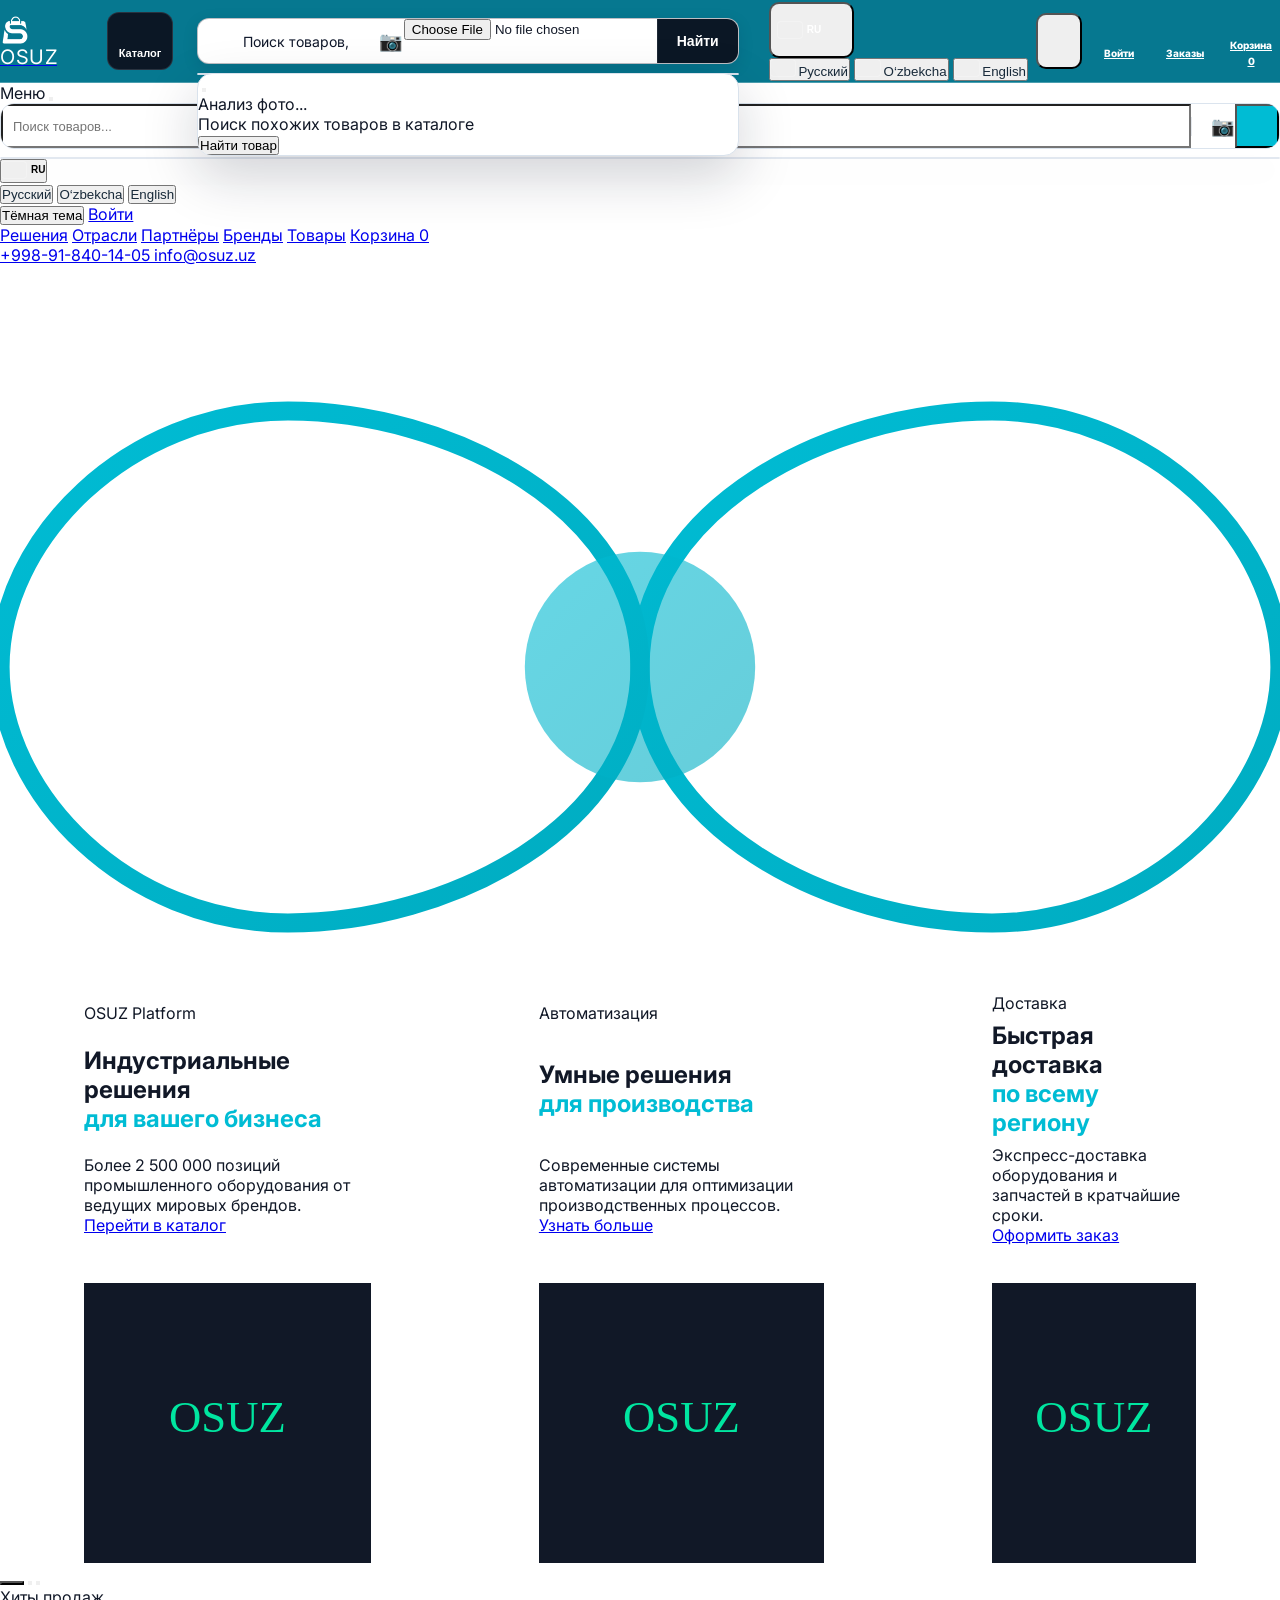
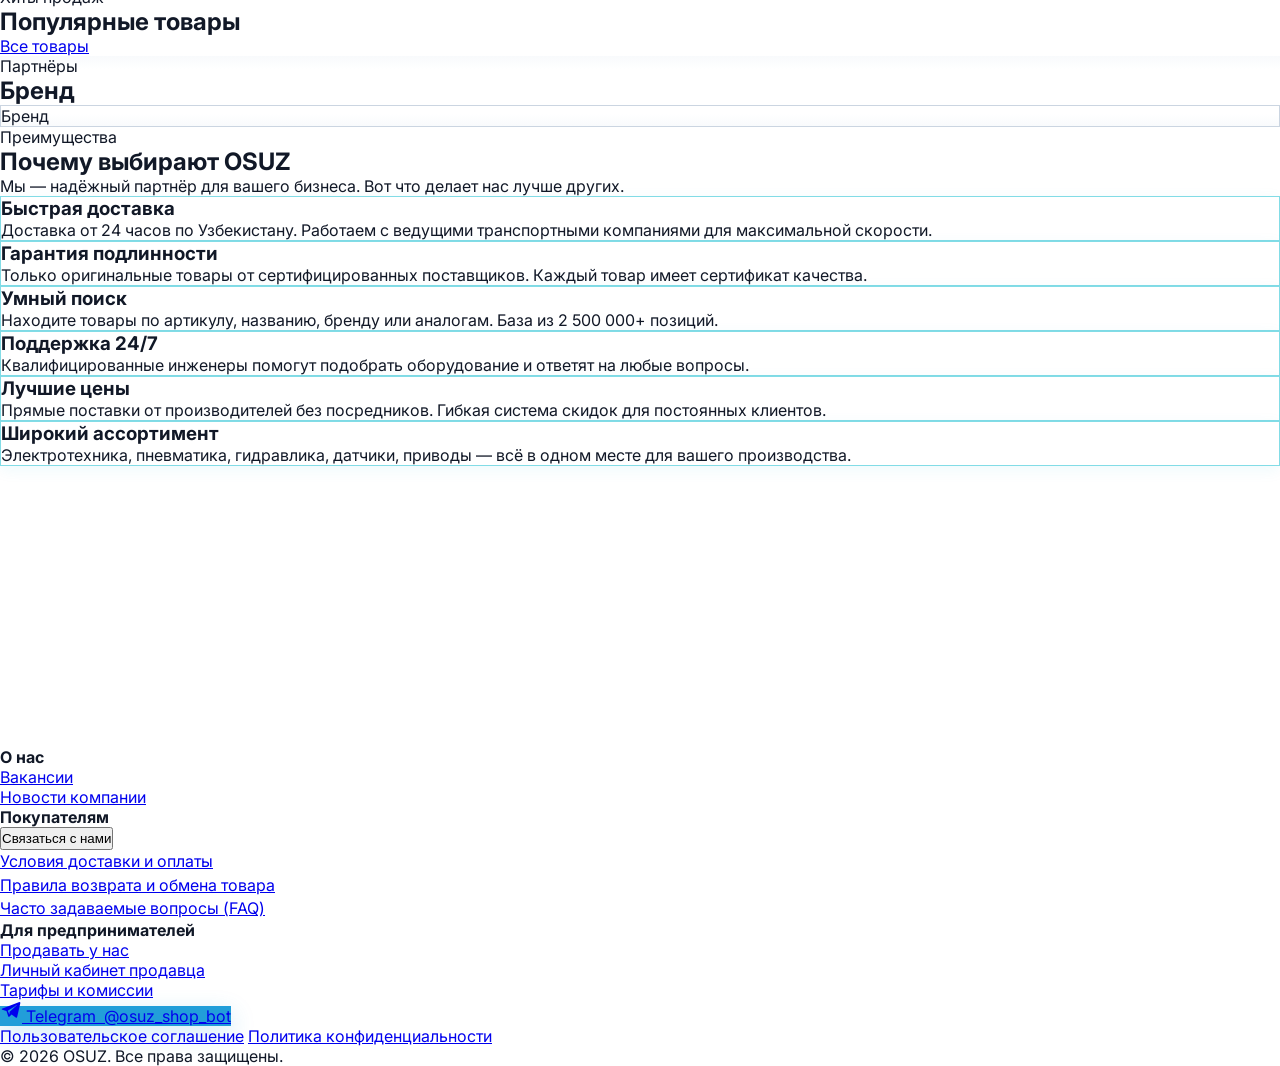
==== commit 6976889f: "Fix bags" ====
--- a/index.html
+++ b/index.html
@@ -4397,6 +4397,190 @@
 }
 </style>
 
+
+<style id="osuz-mobile-header-menu-hotfix-20261009">
+/* Keep dropdown outside header's clipping/stacking contexts on mobile. */
+@media (max-width:767px) {
+  #languageMenu.osuz-floating-lang-menu,
+  #mobileLanguageMenu.osuz-floating-lang-menu {
+    position:fixed!important;
+    z-index:2147483000!important;
+    display:block!important;
+    visibility:visible!important;
+    box-sizing:border-box!important;
+    max-height:min(60dvh,300px)!important;
+    overflow-y:auto!important;
+    min-width:180px!important;
+    width:max-content!important;
+    max-width:calc(100vw - 24px)!important;
+    margin:0!important;
+    padding:8px!important;
+    border-radius:13px!important;
+    background:#fff!important;
+    border:1px solid #cbd5e1!important;
+    color:#0f172a!important;
+    box-shadow:0 14px 42px rgba(0,0,0,.3)!important;
+    transform:none!important;
+  }
+  #languageMenu.osuz-floating-lang-menu.hidden,
+  #mobileLanguageMenu.osuz-floating-lang-menu.hidden { display:none!important; }
+  #languageMenu.osuz-floating-lang-menu .language-option,
+  #mobileLanguageMenu.osuz-floating-lang-menu .language-option {
+    display:flex!important;align-items:center!important;gap:8px!important;
+    width:100%!important;min-height:42px!important;
+    padding:10px!important;white-space:nowrap!important;
+    color:#0f172a!important;background:transparent!important;
+  }
+  #languageMenu.osuz-floating-lang-menu .language-option:hover,
+  #mobileLanguageMenu.osuz-floating-lang-menu .language-option:hover {background:#e6f8fb!important;}
+  /* Suppress the hover tooltip that was covering the camera. */
+  #languageToggle::before,#languageToggle::after,
+  #mobileLanguageToggle::before,#mobileLanguageToggle::after {display:none!important;content:none!important;}
+  .osuz-photo-search-control {z-index:3!important;isolation:isolate!important;}
+  .osuz-photo-search-control svg {display:block!important;visibility:visible!important;opacity:1!important;}
+  body.dark-mode #languageMenu.osuz-floating-lang-menu,
+  body.dark-mode #mobileLanguageMenu.osuz-floating-lang-menu,
+  html[data-osuz-theme="dark"] #languageMenu.osuz-floating-lang-menu,
+  html[data-osuz-theme="dark"] #mobileLanguageMenu.osuz-floating-lang-menu {
+    background:#101c2a!important;color:#f8fafc!important;border-color:#394b5d!important;
+  }
+  body.dark-mode #languageMenu.osuz-floating-lang-menu .language-option,
+  body.dark-mode #mobileLanguageMenu.osuz-floating-lang-menu .language-option,
+  html[data-osuz-theme="dark"] #languageMenu.osuz-floating-lang-menu .language-option,
+  html[data-osuz-theme="dark"] #mobileLanguageMenu.osuz-floating-lang-menu .language-option {color:#f8fafc!important;}
+  body.dark-mode #languageMenu.osuz-floating-lang-menu .language-option:hover,
+  body.dark-mode #mobileLanguageMenu.osuz-floating-lang-menu .language-option:hover {background:#193448!important;}
+}
+</style>
+<style id="osuz-language-selected-contrast-20261009">
+/* Selected language must remain readable in both themes.
+   The locale script toggles bg-primary-50 on the active menu option. */
+#languageMenu .language-option.bg-primary-50,
+#mobileLanguageMenu .language-option.bg-primary-50 {
+  color: #0c3a46 !important;
+  background-color: #dff7f8 !important;
+}
+body.dark-mode #languageMenu .language-option.bg-primary-50,
+body.dark-mode #mobileLanguageMenu .language-option.bg-primary-50,
+html[data-osuz-theme="dark"] #languageMenu .language-option.bg-primary-50,
+html[data-osuz-theme="dark"] #mobileLanguageMenu .language-option.bg-primary-50 {
+  color: #f1fbff !important;
+  background-color: #194052 !important;
+}
+/* Keep menu choices readable independently of theme-dependent Tailwind helpers. */
+body:not(.dark-mode) #languageMenu .language-option:not(.bg-primary-50),
+body:not(.dark-mode) #mobileLanguageMenu .language-option:not(.bg-primary-50) {
+  color: #182a3a !important;
+}
+</style>
+<style id="osuz-mobile-camera-visible-20261009">
+/* The mobile camera is in the HTML itself: no icon library or DOM injection required. */
+@media (max-width:767px) {
+  body[data-osuz-page="index"] #mobileTopSearchForm #mobileTopPhotoBtn {
+    position:relative!important;
+    display:inline-flex!important;
+    visibility:visible!important;
+    opacity:1!important;
+    flex:0 0 42px!important;
+    width:42px!important;
+    min-width:42px!important;
+    max-width:42px!important;
+    height:100%!important;
+    min-height:0!important;
+    align-items:center!important;
+    justify-content:center!important;
+    padding:0!important;
+    margin:0!important;
+    background:transparent!important;
+    border:0!important;
+    border-left:1px solid #e2e8f0!important;
+    border-radius:0!important;
+    color:#087d90!important;
+    cursor:pointer!important;
+    z-index:2!important;
+    overflow:visible!important;
+  }
+  body[data-osuz-page="index"] #mobileTopPhotoBtn svg {
+    display:block!important;
+    visibility:visible!important;
+    opacity:1!important;
+    position:static!important;
+    width:22px!important;
+    min-width:22px!important;
+    height:22px!important;
+    stroke:currentColor!important;
+    fill:none!important;
+    flex-shrink:0!important;
+    pointer-events:none!important;
+  }
+  body[data-osuz-page="index"] #mobileTopPhotoBtn:active {
+    background:rgba(8,125,144,.12)!important;
+  }
+  /* Avoid language tooltip clipping over the camera and submit button. */
+  nav.site-header [data-tooltip]::before,
+  nav.site-header [data-tooltip]::after {
+    display:none!important;
+    content:none!important;
+    visibility:hidden!important;
+  }
+  body.dark-mode #mobileTopSearchForm #mobileTopPhotoBtn,
+  html[data-osuz-theme="dark"] #mobileTopSearchForm #mobileTopPhotoBtn {
+    color:#67e8f9!important;
+    border-left-color:#334155!important;
+  }
+}
+</style>
+
+<style id="osuz-mobile-catalog-header-and-tabs-final-20261009">
+/* Mobile fullscreen catalog: three stable columns, regardless of old flex overrides. */
+@media (max-width: 767px) {
+  #osuzV34Catalog > .v34-cat-head.v34-mobile-only {
+    display: grid !important;
+    grid-template-columns: 44px minmax(0, 1fr) 44px !important;
+    align-items: center !important;
+    column-gap: 8px !important;
+    box-sizing: border-box !important;
+    width: 100% !important;
+    min-height: calc(64px + env(safe-area-inset-top, 0px)) !important;
+    padding: calc(10px + env(safe-area-inset-top, 0px)) 16px 10px !important;
+  }
+  #osuzV34Catalog > .v34-cat-head > .v34-cat-back {
+    grid-column: 1 !important;
+    grid-row: 1 !important;
+    justify-self: start !important;
+  }
+  #osuzV34Catalog > .v34-cat-head > .v34-cat-back[hidden] {
+    visibility: hidden !important;
+  }
+  #osuzV34Catalog > .v34-cat-head > .v34-cat-title {
+    grid-column: 2 !important;
+    grid-row: 1 !important;
+    min-width: 0 !important;
+    width: 100% !important;
+    margin: 0 !important;
+    text-align: center !important;
+    line-height: 1.25 !important;
+  }
+  #osuzV34Catalog > .v34-cat-head > .v34-cat-close {
+    grid-column: 3 !important;
+    grid-row: 1 !important;
+    justify-self: end !important;
+    display: inline-flex !important;
+    flex: none !important;
+    width: 38px !important;
+    height: 38px !important;
+    align-items: center !important;
+    justify-content: center !important;
+    margin: 0 !important;
+    padding: 0 !important;
+  }
+  /* The catalog is a separate view: avoid a second active underline. */
+  body.osuz-v34-catalog-open .osuz-mobile-bottom-final
+    [data-mobile-final]:not([data-mobile-final="catalog"])::before {
+    display: none !important;
+  }
+}
+</style>
 </head>
 <body data-osuz-build="2026-09-29-v52-seo-index-schema" data-osuz-page="index" data-osuz-v16-page="index">
 <nav class="site-header fixed top-0 left-0 right-0 z-50">
@@ -4479,6 +4663,9 @@
 <form autocomplete="off" class="mobile-top-search-shell" id="mobileTopSearchForm">
 <i class="w-4 h-4 text-gray-400 ml-3 flex-shrink-0" data-lucide="search"></i>
 <input autocomplete="off" id="mobileTopSearchInput" placeholder="Поиск товаров..." type="search"/>
+<button aria-label="Поиск по фото" class="osuz-photo-search-control osuz-mobile-photo-button" id="mobileTopPhotoBtn" title="Поиск по фото" type="button">
+<svg aria-hidden="true" fill="none" height="22" stroke="currentColor" stroke-linecap="round" stroke-linejoin="round" stroke-width="2" viewBox="0 0 24 24" width="22" xmlns="http://www.w3.org/2000/svg"><path d="M14.5 4h-5L7 7H4a2 2 0 0 0-2 2v9a2 2 0 0 0 2 2h16a2 2 0 0 0 2-2V9a2 2 0 0 0-2-2h-3l-2.5-3Z"/><circle cx="12" cy="13" r="3"/></svg>
+</button>
 <button aria-label="Найти" class="mobile-top-search-btn" id="mobileTopSearchButton" type="submit">
 <span>Найти</span>
 </button>
@@ -4800,8 +4987,8 @@
 </div>
 <div class="border-t border-white/10 mt-10 pt-6 flex flex-col-reverse md:flex-row justify-between items-center gap-4">
 <div class="flex flex-wrap justify-center md:justify-start gap-x-6 gap-y-2">
-<a class="text-sm text-gray-500 hover:text-gray-300 transition-colors" href="#">Пользовательское соглашение</a>
-<a class="text-sm text-gray-500 hover:text-gray-300 transition-colors" href="#">Политика конфиденциальности</a>
+<a class="text-sm text-gray-500 hover:text-gray-300 transition-colors" href="terms.html">Пользовательское соглашение</a>
+<a class="text-sm text-gray-500 hover:text-gray-300 transition-colors" href="privacy.html">Политика конфиденциальности</a>
 </div>
 <p class="text-sm text-gray-500">© 2026 OSUZ. Все права защищены.</p>
 </div>
@@ -6453,7 +6640,26 @@
   })();
   return loadPromise;
 }
-function setCatalogActive(open){document.querySelectorAll('[data-mobile-final]').forEach(el=>{if(el.dataset.mobileFinal==='catalog')el.classList.toggle('active',open||location.pathname.startsWith('/catalog/')||location.pathname.endsWith('/category.html')||location.pathname.endsWith('category.html'))})}
+function setCatalogActive(open){
+  // Treat the full-screen catalog as its own active view, not as an overlay
+  // sharing the active bottom-tab state with the underlying page.
+  const path = location.pathname.toLowerCase();
+  const file = path.split('/').pop() || 'index.html';
+  const current = path.startsWith('/catalog/') || path.startsWith('/product/') ||
+    file === 'category.html' || file === 'product.html' ? 'catalog' :
+    file === 'cart.html' ? 'cart' :
+    file === 'orders.html' ? 'orders' :
+    file === 'auth.html' ? 'profile' : 'home';
+  const active = open ? 'catalog' : current;
+  document.querySelectorAll('.osuz-mobile-bottom-final [data-mobile-final]').forEach(el => {
+    const selected = el.dataset.mobileFinal === active;
+    el.classList.toggle('active', selected);
+    if (selected) el.setAttribute('aria-current', 'page');
+    else el.removeAttribute('aria-current');
+    if (el.dataset.mobileFinal === 'catalog')
+      el.setAttribute('aria-pressed', String(!!open));
+  });
+}
 function openCatalog(){
   if(!panel)buildPanel();measureTop();panel.classList.add('open');panel.setAttribute('aria-hidden','false');
   if(mobile())document.body.classList.add('osuz-v34-catalog-open');
@@ -6644,5 +6850,69 @@
 })();
 </script>
 
+
+<script id="osuz-mobile-header-menu-hotfix-js-20261009">
+(() => {
+  'use strict';
+  function setup() {
+    const menus = [
+      [document.getElementById('languageToggle'),document.getElementById('languageMenu')],
+      [document.getElementById('mobileLanguageToggle'),document.getElementById('mobileLanguageMenu')]
+    ];
+    function position(toggle,menu) {
+      if (!toggle || !menu || innerWidth > 767 || menu.classList.contains('hidden')) return;
+      const box=toggle.getBoundingClientRect();
+      const mw=Math.min(Math.max(menu.offsetWidth,180),innerWidth-24);
+      const left=Math.max(12,Math.min(innerWidth-mw-12,box.right-mw));
+      const bottomSpace=innerHeight-box.bottom;
+      const mh=menu.offsetHeight;
+      const top=bottomSpace>=mh+12?box.bottom+8:Math.max(8,box.top-mh-8);
+      menu.style.setProperty('left',`${left}px`,'important');
+      menu.style.setProperty('right','auto','important');
+      menu.style.setProperty('top',`${top}px`,'important');
+      menu.style.setProperty('bottom','auto','important');
+    }
+    menus.forEach(([toggle,menu])=>{
+      if(!toggle||!menu)return;
+      menu.classList.add('osuz-floating-lang-menu');
+      toggle.addEventListener('click',()=>requestAnimationFrame(()=>position(toggle,menu)));
+      menu.querySelectorAll('[data-language]').forEach(b=>b.addEventListener('click',()=>menu.classList.add('hidden')));
+    });
+    const update=()=>menus.forEach(([b,m])=>position(b,m));
+    addEventListener('resize',update,{passive:true});
+    addEventListener('scroll',update,{passive:true,capture:true});
+    // If SVG icon library fails to load, leave a visible accessible camera fallback.
+    document.querySelectorAll('.osuz-photo-search-control').forEach(label=>{
+      if(!label.querySelector('svg')&&!label.querySelector('.osuz-camera-fallback')){
+        const fallback=document.createElement('span');
+        fallback.className='osuz-camera-fallback';fallback.textContent='📷';
+        fallback.setAttribute('aria-hidden','true');
+        fallback.style.fontSize='19px';label.appendChild(fallback);
+      }
+    });
+  }
+  if(document.readyState==='loading')document.addEventListener('DOMContentLoaded',setup);
+  else setup();
+})();
+</script>
+<script id="osuz-mobile-photo-button-20261009">
+(() => {
+  'use strict';
+  function init() {
+    const button = document.getElementById('mobileTopPhotoBtn');
+    const picker = document.getElementById('heroPhotoInput');
+    if (!button || !picker) return;
+    button.addEventListener('click', () => picker.click());
+    picker.addEventListener('change', () => {
+      // Reuse the original photo-search picker and preview logic.
+      const selected = picker.files && picker.files.length > 0;
+      button.setAttribute('aria-label', selected ? 'Фото выбрано — выбрать другое' : 'Поиск по фото');
+      button.classList.toggle('has-photo', selected);
+    });
+  }
+  if (document.readyState === 'loading') document.addEventListener('DOMContentLoaded', init, { once:true });
+  else init();
+})();
+</script>
 </body>
 </html>
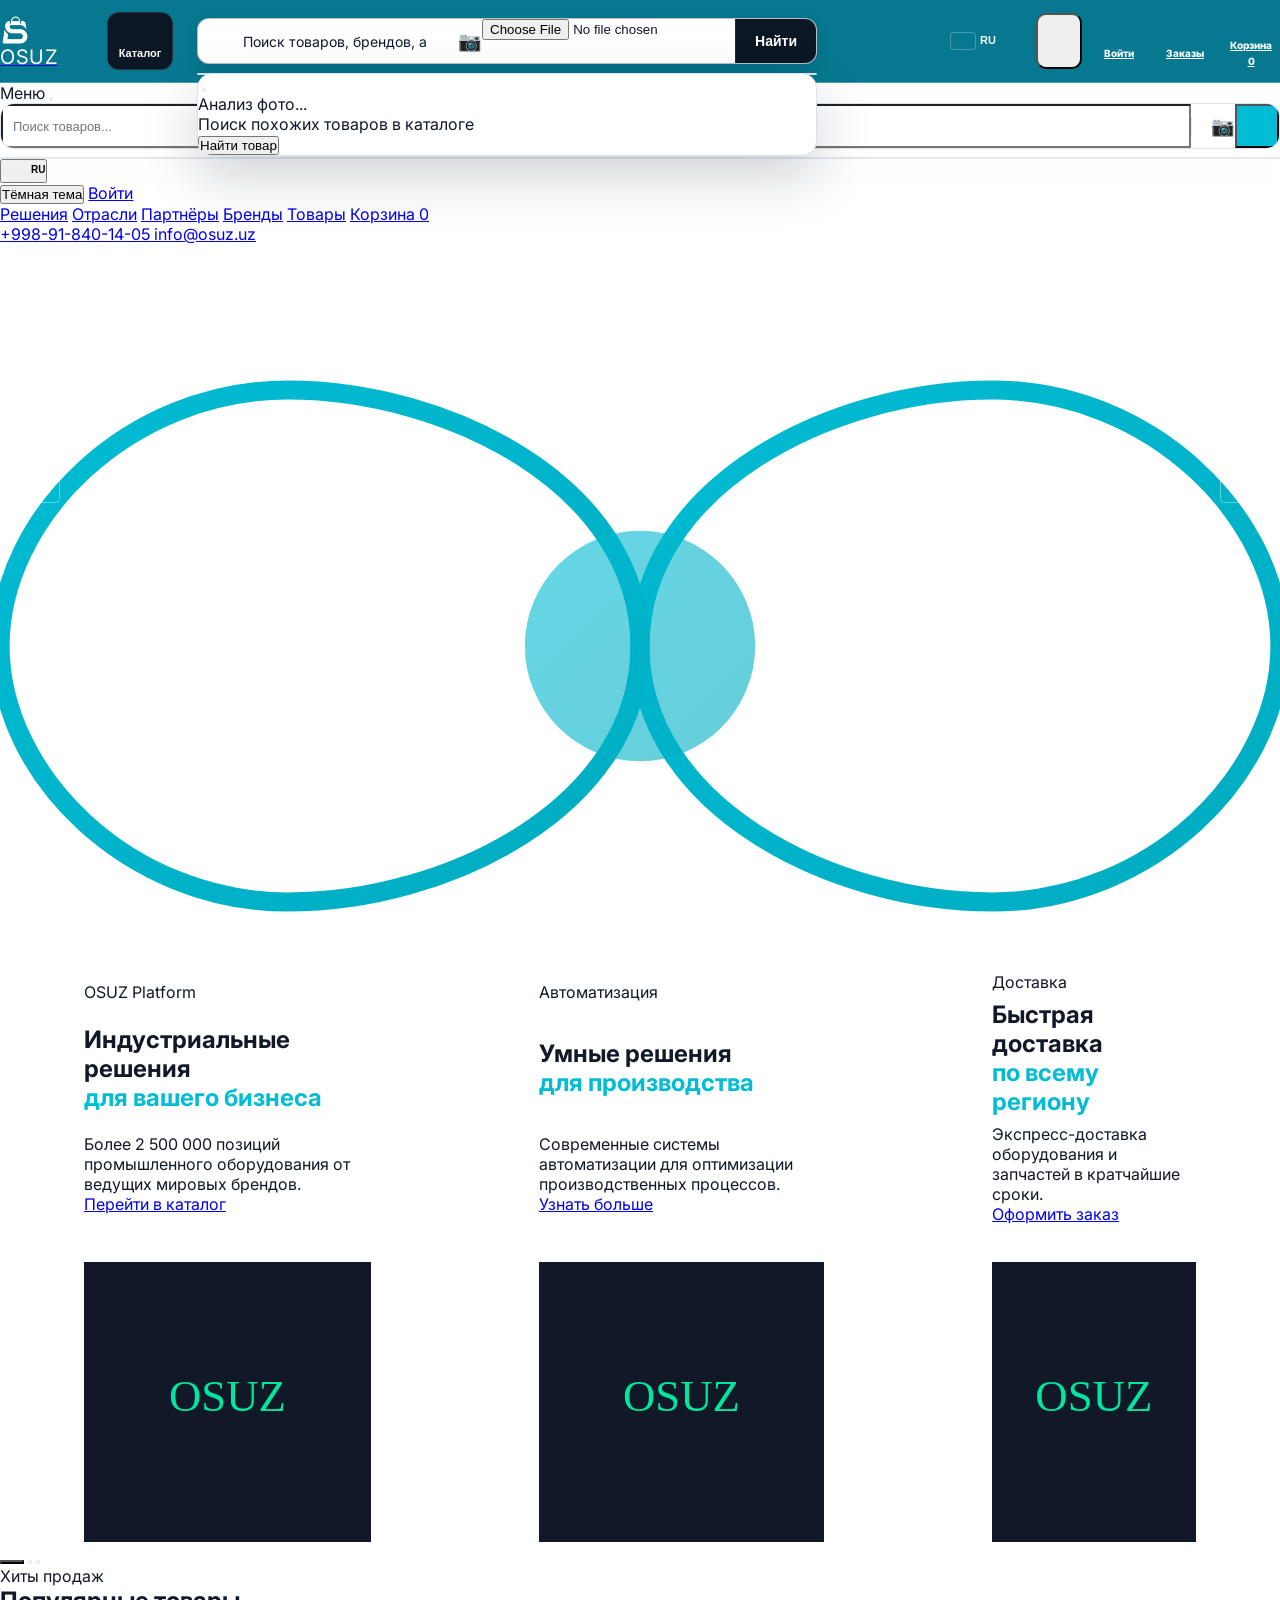
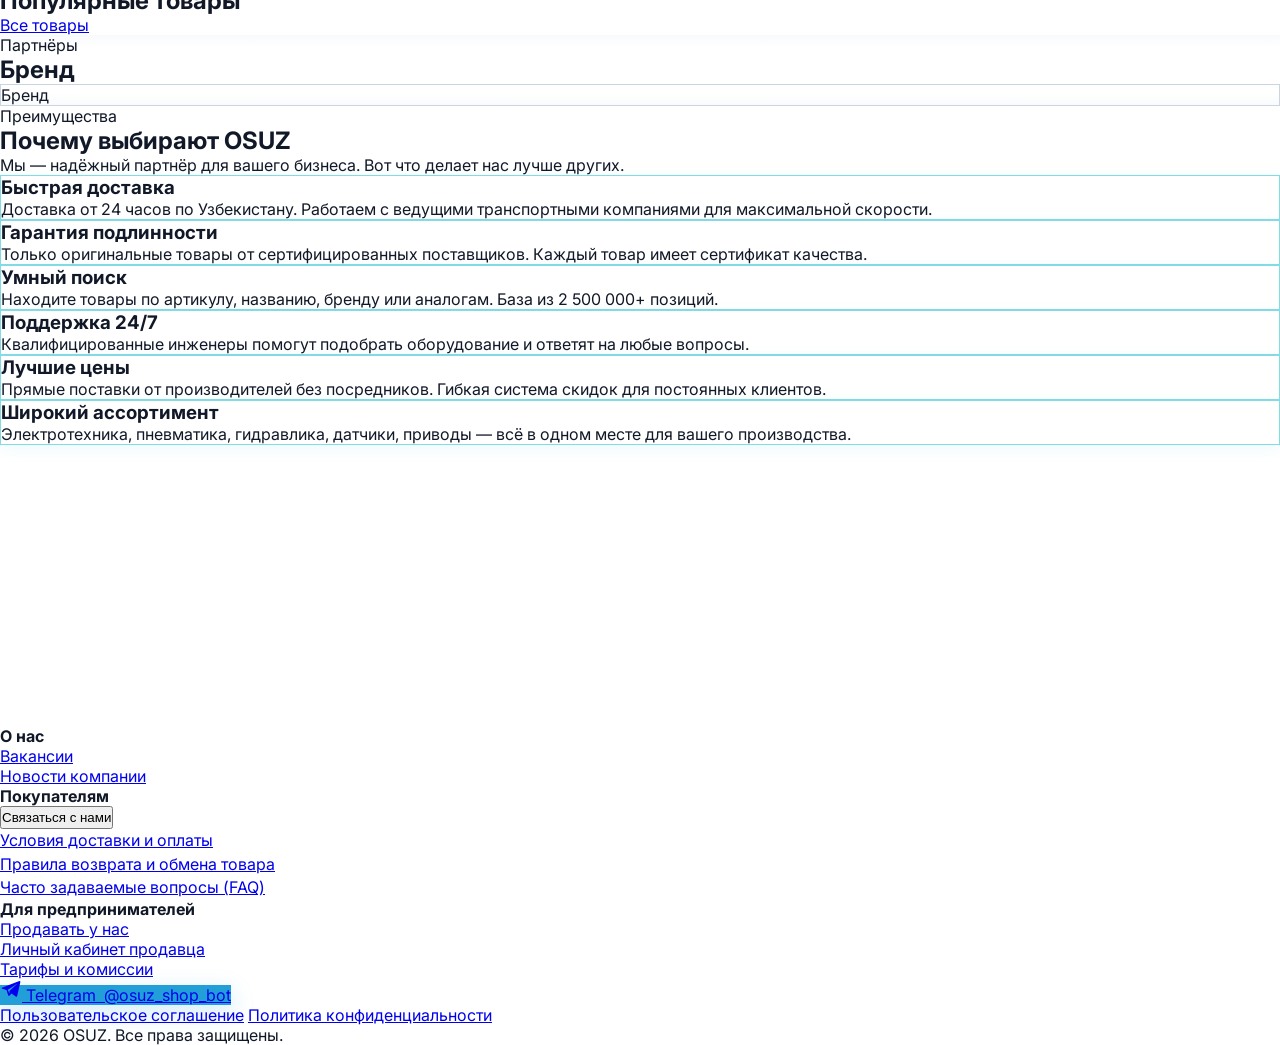
==== commit 8e5cf698: "update language selection" ====
--- a/index.html
+++ b/index.html
@@ -4581,6 +4581,78 @@
   }
 }
 </style>
+  <link rel="stylesheet" href="assets/css/osuz-language.css?v=20261012">
+<style id="osuz-unified-language-v2">
+/* Same custom language picker everywhere. No native browser select popups. */
+.osuz-unified-language {position:relative!important;display:inline-flex!important;align-items:center!important;flex:0 0 auto!important;overflow:visible!important}
+.osuz-unified-language .osuz-legacy-language-select {display:none!important;visibility:hidden!important}
+.osuz-unified-language-trigger, #languageToggle, #categoryLanguageToggle, #languageButton {
+  display:inline-flex!important;align-items:center!important;justify-content:center!important;
+  gap:5px!important;cursor:pointer!important;white-space:nowrap!important;
+  border-radius:12px!important;min-width:68px!important;min-height:46px!important;
+  padding:8px 9px!important;border:0!important;color:#fff!important;background:transparent!important;
+  -webkit-tap-highlight-color:transparent;touch-action:manipulation
+}
+.osuz-unified-language-trigger:hover, #languageToggle:hover, #categoryLanguageToggle:hover, #languageButton:hover,
+.osuz-unified-language-trigger[aria-expanded="true"], #languageToggle[aria-expanded="true"],
+#categoryLanguageToggle[aria-expanded="true"], #languageButton[aria-expanded="true"] {background:rgba(255,255,255,.13)!important}
+.osuz-unified-language-trigger .osuz-lang-label, #languageToggle .osuz-lang-label, #categoryLanguageToggle .osuz-lang-label,#languageButton .osuz-lang-label {
+  display:inline-flex!important;align-items:center!important;gap:5px!important;
+  font-size:11px!important;font-weight:800!important;line-height:1.2!important;white-space:nowrap!important
+}
+.osuz-unified-language-trigger .osuz-lang-label::before, .osuz-unified-language-menu .osuz-menu-flag {content:"";display:inline-block;flex:none;width:24px;height:16px;border-radius:3px;background-position:center;background-size:cover;box-shadow:0 0 0 1px rgba(0,0,0,.12)}
+.osuz-unified-language-trigger .osuz-lang-label[data-lang="ru"]::before,.osuz-unified-language-menu [data-flag="ru"]{background-image:url('https://flagcdn.com/w40/ru.png')}
+.osuz-unified-language-trigger .osuz-lang-label[data-lang="uz"]::before,.osuz-unified-language-menu [data-flag="uz"]{background-image:url('https://flagcdn.com/w40/uz.png')}
+.osuz-unified-language-trigger .osuz-lang-label[data-lang="en"]::before,.osuz-unified-language-menu [data-flag="en"]{background-image:url('https://flagcdn.com/w40/us.png')}
+.osuz-unified-language-chevron {font-size:18px!important;line-height:12px!important;margin-top:-4px!important;opacity:.95}
+.osuz-unified-language-trigger:focus-visible,#languageToggle:focus-visible,#categoryLanguageToggle:focus-visible,#languageButton:focus-visible {outline:2px solid #67e8f9!important;outline-offset:3px!important}
+/* Fixed portalled popup cannot be clipped by sticky headers, overflow, or transforms. */
+.osuz-unified-language-menu, #languageMenu.osuz-lang-floating, #mobileLanguageMenu.osuz-lang-floating,
+#categoryLanguageMenu.osuz-lang-floating, #productLanguageMenu.osuz-lang-floating {
+  position:fixed!important;z-index:2147483000!important;box-sizing:border-box!important;
+  width:177px!important;min-width:177px!important;max-height:min(60dvh,310px)!important;
+  overflow-y:auto!important;margin:0!important;padding:8px!important;
+  background:#fff!important;color:#17283b!important;border:1px solid #e5e7eb!important;
+  border-radius:14px!important;box-shadow:0 16px 45px rgba(3,24,44,.2)!important;transform:none!important
+}
+.osuz-unified-language-menu.hidden, #languageMenu.osuz-lang-floating.hidden,#mobileLanguageMenu.osuz-lang-floating.hidden,
+#categoryLanguageMenu.osuz-lang-floating.hidden,#productLanguageMenu.osuz-lang-floating.hidden {display:none!important}
+.osuz-unified-language-menu:not(.hidden),#languageMenu.osuz-lang-floating:not(.hidden),#mobileLanguageMenu.osuz-lang-floating:not(.hidden),
+#categoryLanguageMenu.osuz-lang-floating:not(.hidden),#productLanguageMenu.osuz-lang-floating:not(.hidden) {display:block!important}
+.osuz-unified-language-menu button, #languageMenu.osuz-lang-floating button,#mobileLanguageMenu.osuz-lang-floating button,
+#categoryLanguageMenu.osuz-lang-floating button,#productLanguageMenu.osuz-lang-floating button {
+  width:100%!important;min-height:39px!important;padding:9px 11px!important;border:0!important;
+  border-radius:9px!important;display:flex!important;align-items:center!important;justify-content:flex-start!important;
+  gap:7px!important;font-size:13px!important;font-weight:500!important;text-align:left!important;
+  line-height:1.25!important;color:#183047!important;background:transparent!important;cursor:pointer!important
+}
+.osuz-unified-language-menu button:hover, #languageMenu.osuz-lang-floating button:hover,#mobileLanguageMenu.osuz-lang-floating button:hover,
+#categoryLanguageMenu.osuz-lang-floating button:hover,#productLanguageMenu.osuz-lang-floating button:hover,
+.osuz-unified-language-menu button[aria-checked="true"], #languageMenu.osuz-lang-floating button.osuz-lang-active,
+#mobileLanguageMenu.osuz-lang-floating button.osuz-lang-active,#categoryLanguageMenu.osuz-lang-floating button.osuz-lang-active,#productLanguageMenu.osuz-lang-floating button.osuz-lang-active {background:#dff6f8!important;color:#0a5262!important;font-weight:700!important}
+/* Active option cannot inherit white text from the dark header. */
+.osuz-unified-language-menu .osuz-menu-flag,#languageMenu.osuz-lang-floating .osuz-menu-flag,#mobileLanguageMenu.osuz-lang-floating .osuz-menu-flag,
+#categoryLanguageMenu.osuz-lang-floating .osuz-menu-flag,#productLanguageMenu.osuz-lang-floating .osuz-menu-flag {display:inline-block!important;width:24px!important;height:16px!important;flex:none!important;border-radius:3px!important}
+body.dark-mode .osuz-unified-language-menu, html[data-osuz-theme="dark"] .osuz-unified-language-menu,
+body.dark-mode .osuz-lang-floating, html[data-osuz-theme="dark"] .osuz-lang-floating {background:#111e2c!important;border-color:#425366!important;color:#f8fafc!important}
+body.dark-mode .osuz-unified-language-menu button, html[data-osuz-theme="dark"] .osuz-unified-language-menu button,
+body.dark-mode .osuz-lang-floating button, html[data-osuz-theme="dark"] .osuz-lang-floating button {color:#f8fafc!important}
+body.dark-mode .osuz-unified-language-menu button:hover,html[data-osuz-theme="dark"] .osuz-unified-language-menu button:hover,
+body.dark-mode .osuz-unified-language-menu button[aria-checked="true"],html[data-osuz-theme="dark"] .osuz-unified-language-menu button[aria-checked="true"],
+body.dark-mode .osuz-lang-floating button.osuz-lang-active,html[data-osuz-theme="dark"] .osuz-lang-floating button.osuz-lang-active {background:#1b3e4e!important;color:#fff!important}
+/* Native mobile layout: keep flag + code + arrow in header, popup fits viewport. */
+@media(max-width:767px) {
+ .osuz-unified-language, .osuz-mobile-header-actions>.osuz-language-wrap {display:inline-flex!important;min-width:0!important}
+ .osuz-unified-language-trigger,#languageToggle,#categoryLanguageToggle,#languageButton {min-width:57px!important;width:auto!important;height:43px!important;min-height:43px!important;padding:5px 6px!important;gap:3px!important}
+ .osuz-unified-language-trigger .osuz-lang-label,#languageToggle .osuz-lang-label,#categoryLanguageToggle .osuz-lang-label,#languageButton .osuz-lang-label {font-size:10px!important;gap:3px!important}
+ .osuz-unified-language-trigger .osuz-lang-label::before {width:22px!important;height:15px!important}
+ .osuz-unified-language-chevron {font-size:16px!important}
+ .osuz-unified-language-menu,#languageMenu.osuz-lang-floating,#mobileLanguageMenu.osuz-lang-floating,#categoryLanguageMenu.osuz-lang-floating,#productLanguageMenu.osuz-lang-floating {width:172px!important;min-width:172px!important}
+}
+@media(max-width:359px) {
+ .osuz-unified-language-trigger,#languageToggle,#categoryLanguageToggle,#languageButton {min-width:53px!important;padding:4px!important}
+}
+</style>
 </head>
 <body data-osuz-build="2026-09-29-v52-seo-index-schema" data-osuz-page="index" data-osuz-v16-page="index">
 <nav class="site-header fixed top-0 left-0 right-0 z-50">
@@ -4625,7 +4697,7 @@
 </div>
 </div>
 <div class="header-actions osuz-mobile-header-actions ml-auto flex items-center flex-shrink-0">
-<div class="relative hidden sm:block osuz-language-wrap">
+<div class="relative osuz-language-wrap">
 <button class="header-action" data-tooltip="Выбрать язык" data-tooltip-key="language" id="languageToggle">
 <span class="osuz-lang-label" data-lang="ru" data-osuz-lang-label="" id="languageLabel">RU</span>
 <i class="w-3 h-3" data-lucide="chevron-down"></i>
@@ -6914,5 +6986,75 @@
   else init();
 })();
 </script>
+  <script defer src="assets/js/osuz-language.js?v=20261012"></script>
+<script id="osuz-unified-language-v2-js">
+(function(){
+ 'use strict';
+ const pairs=[['osuzLanguageTrigger','osuzLanguageMenu'],['languageToggle','languageMenu'],['mobileLanguageToggle','mobileLanguageMenu'],['categoryLanguageToggle','categoryLanguageMenu'],['languageButton','productLanguageMenu']];
+ const languages=['ru','uz','en'];
+ const safeLang=()=>{try{const v=localStorage.getItem('osuzLang');return languages.includes(v)?v:'ru'}catch(_){return 'ru'}};
+ const instances=[];
+ function coords(toggle,menu){
+   const r=toggle.getBoundingClientRect(),w=menu.offsetWidth||177;
+   menu.style.setProperty('left',Math.max(8,Math.min(innerWidth-w-8,r.right-w))+'px','important');
+   menu.style.setProperty('top',Math.max(8,Math.min(r.bottom+8,innerHeight-150))+'px','important');
+ }
+ function sync(){
+   const v=safeLang();
+   document.querySelectorAll('#osuzLanguageFlag').forEach(el=>{el.dataset.lang=v;el.textContent=v.toUpperCase()});
+   instances.forEach(({menu,trigger})=>{
+     menu.querySelectorAll('button[data-language]').forEach(b=>{
+       const active=b.dataset.language===v;
+       b.classList.toggle('osuz-lang-active',active);b.setAttribute('aria-checked',String(active));
+     });
+     const flag=trigger.querySelector('.osuz-lang-label');
+     if(flag){flag.dataset.lang=v;flag.textContent=v.toUpperCase()}
+   });
+ }
+ function close(except){instances.forEach(({menu,trigger})=>{if(menu!==except){menu.classList.add('hidden');trigger.setAttribute('aria-expanded','false')}})}
+ function setLang(lang,trigger){
+   if(!languages.includes(lang))return;
+   try{localStorage.setItem('osuzLang',lang)}catch(_){}
+   const select=document.getElementById('languageSelect');
+   if(select){select.value=lang;select.dispatchEvent(new Event('change',{bubbles:true}))}
+   else if((trigger.id==='languageToggle'||trigger.id==='mobileLanguageToggle')&&typeof window.setLanguage==='function'){
+     window.setLanguage(lang);
+   }else{
+     // The catalog and product pages intentionally reload translations on locale changes.
+     location.reload();
+   }
+   close();sync();
+ }
+ function init(){
+   for(const [tid,mid] of pairs){
+     const trigger=document.getElementById(tid),menu=document.getElementById(mid);
+     if(!trigger||!menu)continue;
+     document.body.appendChild(menu);
+     menu.classList.add('osuz-lang-floating');
+     trigger.setAttribute('aria-haspopup','true');trigger.setAttribute('aria-expanded','false');
+     instances.push({trigger,menu});
+     // Capture before the page's previous listeners; avoid double toggles and browser-select popups.
+     trigger.addEventListener('click',event=>{
+       event.preventDefault();event.stopImmediatePropagation();
+       const willOpen=menu.classList.contains('hidden');
+       close();menu.classList.toggle('hidden',!willOpen);
+       trigger.setAttribute('aria-expanded',String(willOpen));
+       if(willOpen)coords(trigger,menu);
+     },true);
+     menu.querySelectorAll('button[data-language]').forEach(button=>button.addEventListener('click',event=>{
+       event.preventDefault();event.stopImmediatePropagation();setLang(button.dataset.language,trigger);
+     },true));
+   }
+   sync();
+   document.getElementById('languageSelect')?.addEventListener('change',sync);
+   addEventListener('storage',e=>{if(e.key==='osuzLang')sync()});
+   addEventListener('resize',()=>instances.forEach(({trigger,menu})=>{if(!menu.classList.contains('hidden'))coords(trigger,menu)}),{passive:true});
+   addEventListener('scroll',()=>instances.forEach(({trigger,menu})=>{if(!menu.classList.contains('hidden'))coords(trigger,menu)}),{passive:true,capture:true});
+   document.addEventListener('click',e=>{if(!instances.some(({trigger,menu})=>trigger.contains(e.target)||menu.contains(e.target)))close()});
+   document.addEventListener('keydown',e=>{if(e.key==='Escape')close()});
+ }
+ if(document.readyState==='loading')document.addEventListener('DOMContentLoaded',init,{once:true});else init();
+})();
+</script>
 </body>
 </html>
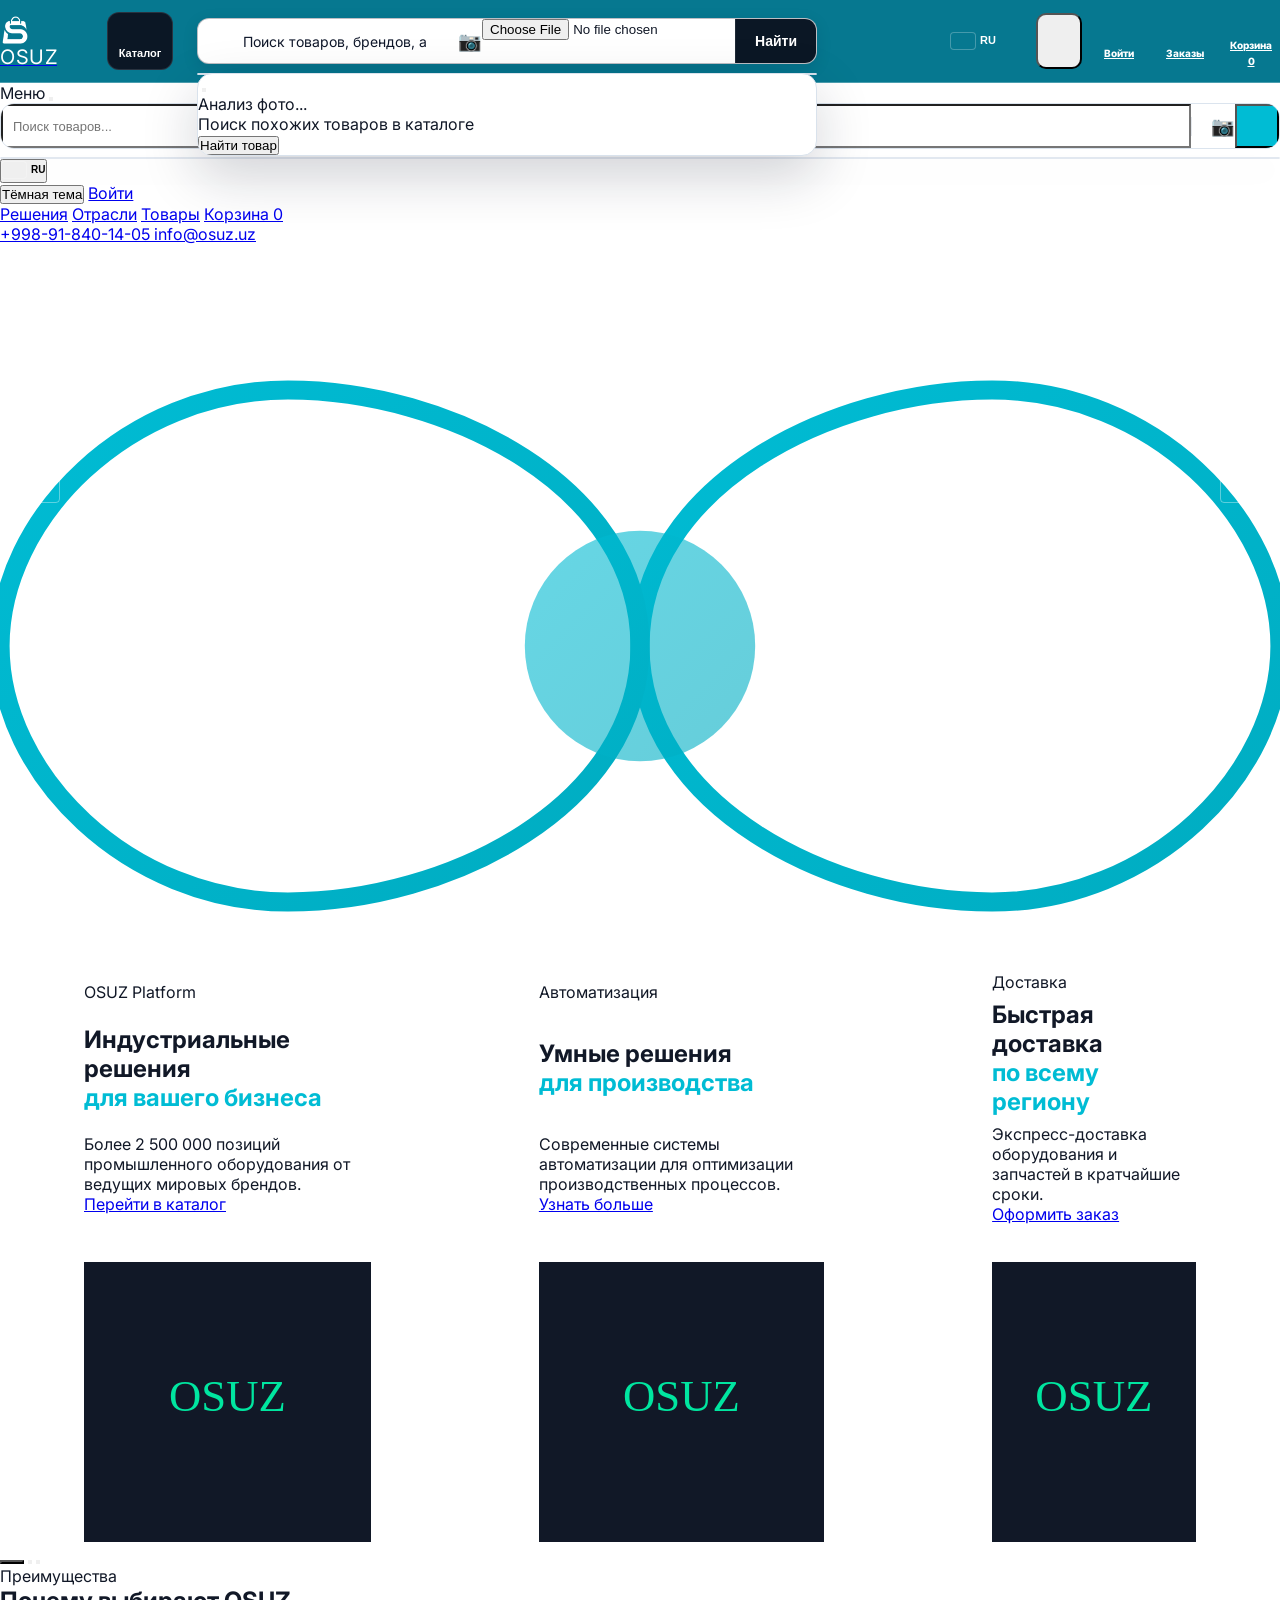
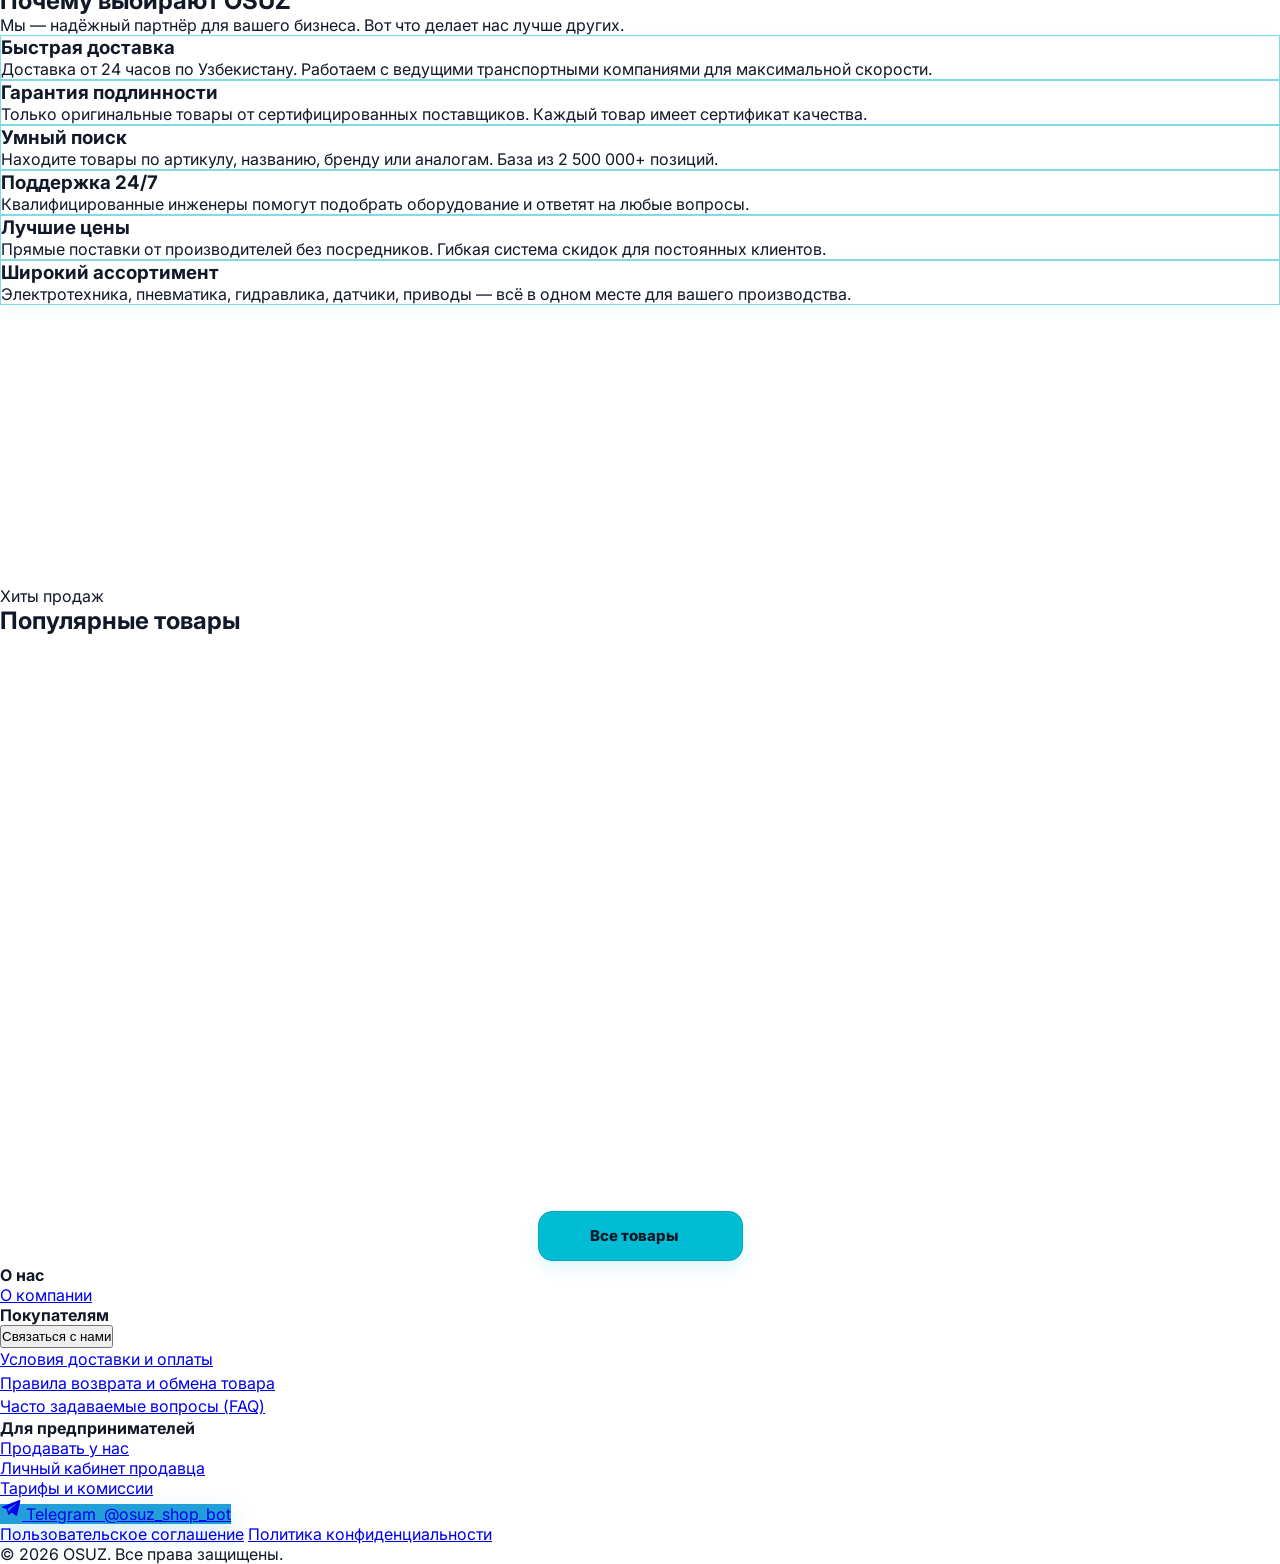
==== commit c9efc53b: "fix bags" ====
--- a/index.html
+++ b/index.html
@@ -4653,6 +4653,174 @@
  .osuz-unified-language-trigger,#languageToggle,#categoryLanguageToggle,#languageButton {min-width:53px!important;padding:4px!important}
 }
 </style>
+<style id="osuz-home-10-compact-products-20261014">
+/* Homepage bestsellers: 10 items; two compact cards per row on phones, five on desktop. */
+#products .home-products-grid {
+  display: grid;
+  grid-template-columns: repeat(2, minmax(0, 1fr));
+  gap: 12px;
+  align-items: stretch;
+}
+#products .home-product-skeleton { height: 228px; border-radius: 14px; }
+#products .home-product-card { min-width: 0; height: 100%; }
+#products .home-product-link { display: flex; flex-direction: column; min-width: 0; height: 100%; text-decoration: none; }
+#products .home-product-image {
+  display: flex; align-items: center; justify-content: center;
+  flex: 0 0 112px; height: 112px; padding: 9px;
+  overflow: hidden;
+}
+#products .home-product-image img { display: block; width: 100%; height: 100%; object-fit: contain; }
+#products .home-product-info { display: flex; flex-direction: column; flex: 1 1 auto; min-width: 0; padding: 10px 10px 12px; }
+#products .home-product-brand {
+  font-size: 11px; font-weight: 700; line-height: 1.3;
+  white-space: nowrap; overflow: hidden; text-overflow: ellipsis;
+  margin-bottom: 5px;
+}
+#products .home-product-name {
+  font-size: 13px; line-height: 1.35; font-weight: 750;
+  min-height: 35px; margin-bottom: 5px;
+  display: -webkit-box; -webkit-line-clamp: 2; -webkit-box-orient: vertical; overflow: hidden;
+  overflow-wrap: anywhere;
+}
+#products .home-product-description {
+  font-size: 10px; line-height: 1.3; margin-bottom: 9px;
+  overflow: hidden; white-space: nowrap; text-overflow: ellipsis;
+}
+#products .home-product-footer { display: flex; align-items: center; justify-content: space-between; gap: 5px; margin-top: auto; min-width: 0; }
+#products .home-product-price { min-width: 0; overflow-wrap: anywhere; font-size: 12px; line-height: 1.3; font-weight: 800; }
+#products .home-product-arrow {
+  display: flex; align-items: center; justify-content: center; flex: 0 0 27px;
+  width: 27px; height: 27px; border-radius: 9px;
+}
+#products .home-product-arrow svg { width: 15px; height: 15px; }
+@media (min-width: 768px) {
+  #products .home-products-grid { grid-template-columns: repeat(3, minmax(0, 1fr)); gap: 16px; }
+  #products .home-product-image { flex-basis: 145px; height: 145px; padding: 13px; }
+  #products .home-product-info { padding: 12px 13px 14px; }
+  #products .home-product-brand { font-size: 12px; }
+  #products .home-product-name { font-size: 14px; min-height: 38px; }
+  #products .home-product-description { font-size: 11px; }
+  #products .home-product-price { font-size: 13px; }
+  #products .home-product-skeleton { height: 267px; }
+}
+@media (min-width: 1024px) {
+  #products .home-products-grid { grid-template-columns: repeat(5, minmax(0, 1fr)); gap: 16px; }
+}
+@media (max-width: 767px) {
+  #products { padding-top: 30px !important; padding-bottom: 40px !important; }
+  #products > .max-w-\[1400px\] { padding-left: 16px !important; padding-right: 16px !important; }
+  #products > .max-w-\[1400px\] > .flex { margin-bottom: 20px !important; }
+  #products .home-product-image { flex-basis: 96px; height: 96px; padding: 6px 10px; }
+  #products .home-product-info { padding: 8px 9px 10px; }
+  #products .home-product-brand { font-size: 10px; margin-bottom: 4px; }
+  #products .home-product-name { font-size: 12px; min-height: 32px; margin-bottom: 5px; }
+  #products .home-product-description { display: none; }
+  #products .home-product-price { font-size: 12px; }
+  #products .home-product-arrow { width: 25px; height: 25px; flex-basis: 25px; }
+  #products .home-product-skeleton { height: 204px; }
+}
+@media (max-width: 359px) {
+  #products .home-products-grid { gap: 9px; }
+  #products .home-product-image { flex-basis: 100px; height: 100px; padding: 7px; }
+  #products .home-product-info { padding: 9px 8px 10px; }
+  #products .home-product-name { font-size: 12px; }
+  #products .home-product-price { font-size: 11px; }
+}
+
+/* Full-catalog link below the ten homepage products, always visible on mobile. */
+#products .home-products-catalog-cta {
+  display: flex;
+  justify-content: center;
+  padding-top: 26px;
+  padding-bottom: 4px;
+}
+#products .home-products-catalog-link {
+  display: inline-flex;
+  align-items: center;
+  justify-content: center;
+  gap: 12px;
+  min-width: 205px;
+  min-height: 50px;
+  padding: 12px 26px;
+  border: 1px solid #03a8bc;
+  border-radius: 14px;
+  background: #00bcd4;
+  color: #071926;
+  font-size: 15px;
+  line-height: 1.35;
+  font-weight: 800;
+  text-decoration: none;
+  box-shadow: 0 8px 18px rgba(0,188,212,.12);
+  transition: transform .16s ease, background-color .16s ease, box-shadow .16s ease;
+}
+#products .home-products-catalog-link:hover {
+  background: #26c6da;
+  color: #071926;
+  transform: translateY(-2px);
+  box-shadow: 0 12px 24px rgba(0,188,212,.2);
+}
+#products .home-products-catalog-link:focus-visible {
+  outline: 3px solid #67e8f9;
+  outline-offset: 4px;
+}
+#products .home-products-catalog-link svg {
+  width: 20px;
+  height: 20px;
+  flex: 0 0 20px;
+}
+body.dark-mode #products .home-products-catalog-link,
+html[data-osuz-theme="dark"] #products .home-products-catalog-link {
+  background: #22d3ee;
+  color: #071926;
+  border-color: #22d3ee;
+}
+body.dark-mode #products .home-products-catalog-link:hover,
+html[data-osuz-theme="dark"] #products .home-products-catalog-link:hover {
+  background: #67e8f9;
+  color: #071926;
+}
+@media (max-width: 767px) {
+  #products .home-products-catalog-cta { padding-top: 23px; padding-bottom: 0; }
+  #products .home-products-catalog-link {
+    min-width: 205px;
+    min-height: 49px;
+    padding: 12px 24px;
+    font-size: 14px;
+  }
+}
+</style>
+<style id="osuz-doc-20261014-mobile-navigation">
+@media (max-width:767px){
+  /* Catalog is a standalone viewport above the persistent 5-tab bottom bar. */
+  #osuzV34Catalog {
+    position:fixed!important;inset:0 0 calc(68px + env(safe-area-inset-bottom,0px)) 0!important;
+    left:0!important;right:0!important;top:0!important;
+    bottom:calc(68px + env(safe-area-inset-bottom,0px))!important;
+    width:100vw!important;width:100dvw!important;
+    max-width:none!important;max-height:none!important;
+    margin:0!important;transform:none!important;
+    border:0!important;border-radius:0!important;box-shadow:none!important;
+    background:#fff!important;z-index:420!important;
+  }
+  body.dark-mode #osuzV34Catalog,
+  html[data-osuz-theme="dark"] #osuzV34Catalog {background:#0b111b!important;}
+  #osuzV34Catalog .v34-cat-head {
+    position:sticky!important;top:0!important;z-index:2!important;
+    background:#fff!important;
+  }
+  body.dark-mode #osuzV34Catalog .v34-cat-head,
+  html[data-osuz-theme="dark"] #osuzV34Catalog .v34-cat-head {background:#0b111b!important;}
+  #osuzV34Catalog .v34-cat-list {flex:1 1 auto!important;min-height:0!important;overflow-y:auto!important;}
+  .osuz-mobile-bottom-final {z-index:450!important;}
+  .osuz-mobile-bottom-final > a.active::before,
+  .osuz-mobile-bottom-final > button.active::before {
+    content:""!important;position:absolute!important;top:0!important;
+    left:0!important;right:0!important;width:100%!important;height:3px!important;
+    border-radius:0 0 3px 3px!important;background:#00bcd4!important;transform:none!important;
+  }
+  body.osuz-v34-catalog-open .osuz-mobile-bottom-final [data-mobile-final]:not([data-mobile-final="catalog"])::before {display:none!important;}
+}
+</style>
 </head>
 <body data-osuz-build="2026-09-29-v52-seo-index-schema" data-osuz-page="index" data-osuz-v16-page="index">
 <nav class="site-header fixed top-0 left-0 right-0 z-50">
@@ -4748,7 +4916,6 @@
 </div>
 <div class="site-header-nav">
 <div class="max-w-[1400px] mx-auto px-6 lg:px-8 h-12 flex items-center gap-8">
-<a class="nav-link text-sm font-semibold" data-section-link="partners" href="#partners">Партнёры</a>
 <a class="nav-link text-sm font-semibold" data-section-link="products" href="#products">Товары</a>
 <a class="nav-link text-sm font-semibold" data-section-link="about" href="#about">О нас</a>
 </div>
@@ -4798,8 +4965,6 @@
 <nav class="space-y-1">
 <a class="mobile-nav-link block text-base font-medium text-gray-700 hover:text-primary-600 hover:bg-primary-50 py-3 px-3 rounded-lg transition-colors" href="#solutions">Решения</a>
 <a class="mobile-nav-link block text-base font-medium text-gray-700 hover:text-primary-600 hover:bg-primary-50 py-3 px-3 rounded-lg transition-colors" href="#industries">Отрасли</a>
-<a class="mobile-nav-link block text-base font-medium text-gray-700 hover:text-primary-600 hover:bg-primary-50 py-3 px-3 rounded-lg transition-colors" href="#partners">Партнёры</a>
-<a class="mobile-nav-link block text-base font-medium text-gray-700 hover:text-primary-600 hover:bg-primary-50 py-3 px-3 rounded-lg transition-colors" href="#brands">Бренды</a>
 <a class="mobile-nav-link block text-base font-medium text-gray-700 hover:text-primary-600 hover:bg-primary-50 py-3 px-3 rounded-lg transition-colors" href="#products">Товары</a>
 <a class="osuz-cart-link flex items-center justify-between gap-3 text-base font-medium text-gray-700 hover:text-primary-600 hover:bg-primary-50 py-3 px-3 rounded-lg transition-colors" data-open-cart="" href="cart.html">
 <span class="flex items-center gap-3">
@@ -4904,32 +5069,6 @@
 </div>
 </div>
 </section>
-<section class="section-anchor py-16 bg-white" id="products">
-<div class="max-w-[1400px] mx-auto px-6 lg:px-8">
-<div class="flex items-end justify-between mb-10">
-<div>
-<span class="text-primary-600 text-sm font-medium tracking-widest uppercase mb-3 block">Хиты продаж</span>
-<h2 class="text-2xl lg:text-3xl font-bold text-gray-900">Популярные товары</h2>
-</div>
-<a class="hidden md:flex items-center gap-2 text-primary-600 hover:text-primary-700 font-medium text-sm cta-link" href="#products" id="showAllProductsBtn">Все товары <i class="w-4 h-4" data-lucide="arrow-right"></i></a>
-</div>
-<div class="grid grid-cols-2 lg:grid-cols-4 gap-5" id="popularProductsGrid">
-<div class="rounded-xl h-72 skeleton"></div>
-<div class="rounded-xl h-72 skeleton"></div>
-<div class="rounded-xl h-72 skeleton"></div>
-<div class="rounded-xl h-72 skeleton"></div>
-</div>
-</div>
-</section>
-<section class="section-anchor py-16 border-y border-gray-100 overflow-hidden" id="partners">
-<div class="max-w-[1400px] mx-auto px-6 lg:px-8" id="brands">
-<div class="text-center">
-<span class="text-primary-600 text-sm font-medium tracking-widest uppercase mb-3 block">Партнёры</span>
-<h2 class="text-2xl font-bold text-gray-900">Бренд</h2>
-<div class="mt-8 flex justify-center"><div class="brand-item px-10 py-4 rounded-xl border border-gray-200 flex items-center justify-center min-w-[160px] bg-white"><span class="text-base font-bold text-gray-500">Бренд</span></div></div>
-</div>
-</div>
-</section>
 <section class="py-20 bg-white" id="industries">
 <div class="max-w-[1400px] mx-auto px-6 lg:px-8">
 <div class="text-center mb-14">
@@ -5023,31 +5162,59 @@
 </div>
 </div>
 </section>
+<section class="section-anchor py-16 bg-white" id="products">
+<div class="max-w-[1400px] mx-auto px-6 lg:px-8">
+<div class="flex items-end justify-between mb-10">
+<div>
+<span class="text-primary-600 text-sm font-medium tracking-widest uppercase mb-3 block">Хиты продаж</span>
+<h2 class="text-2xl lg:text-3xl font-bold text-gray-900">Популярные товары</h2>
+</div>
+
+</div>
+<div class="home-products-grid" id="popularProductsGrid">
+<div class="home-product-skeleton skeleton" aria-hidden="true"></div>
+<div class="home-product-skeleton skeleton" aria-hidden="true"></div>
+<div class="home-product-skeleton skeleton" aria-hidden="true"></div>
+<div class="home-product-skeleton skeleton" aria-hidden="true"></div>
+<div class="home-product-skeleton skeleton" aria-hidden="true"></div>
+<div class="home-product-skeleton skeleton" aria-hidden="true"></div>
+<div class="home-product-skeleton skeleton" aria-hidden="true"></div>
+<div class="home-product-skeleton skeleton" aria-hidden="true"></div>
+<div class="home-product-skeleton skeleton" aria-hidden="true"></div>
+<div class="home-product-skeleton skeleton" aria-hidden="true"></div>
+</div>
+<div class="home-products-catalog-cta">
+<a href="category.html" class="home-products-catalog-link">
+<span>Все товары</span><i data-lucide="arrow-right" class="w-5 h-5" aria-hidden="true"></i>
+</a>
+</div>
+</div>
+</section>
+
 <footer class="bg-gray-900 text-white" id="contacts">
 <div class="max-w-[1400px] mx-auto px-6 lg:px-8 py-14">
 <div class="grid sm:grid-cols-2 lg:grid-cols-3 gap-10 lg:gap-16">
 <div>
 <h4 class="font-semibold text-white mb-5">О нас</h4>
 <ul class="space-y-3">
-<li><a class="text-sm text-gray-400 hover:text-primary-300 transition-colors" href="index.html#about">Вакансии</a></li>
-<li><a class="text-sm text-gray-400 hover:text-primary-300 transition-colors" href="#">Новости компании</a></li>
+<li><a class="text-sm text-gray-400 hover:text-primary-300 transition-colors" href="index.html#about">О компании</a></li>
 </ul>
 </div>
 <div class="osuz-buyers-footer">
 <h4 class="font-semibold text-white mb-5" data-osuz-buyers-title="">Покупателям</h4>
 <ul class="space-y-3">
 <li><button class="text-sm text-gray-400 hover:text-primary-300 transition-colors text-left" data-osuz-buyer-link="contact" data-osuz-contact-open="" type="button">Связаться с нами</button></li>
-<li><a class="text-sm text-gray-400 hover:text-primary-300 transition-colors" data-osuz-buyer-link="delivery" href="#">Условия доставки и оплаты</a></li>
-<li><a class="text-sm text-gray-400 hover:text-primary-300 transition-colors" data-osuz-buyer-link="returns" href="#">Правила возврата и обмена товара</a></li>
-<li><a class="text-sm text-gray-400 hover:text-primary-300 transition-colors" data-osuz-buyer-link="faq" href="#">Часто задаваемые вопросы (FAQ)</a></li>
+<li><a class="text-sm text-gray-400 hover:text-primary-300 transition-colors" data-osuz-buyer-link="delivery" href="delivery.html">Условия доставки и оплаты</a></li>
+<li><a class="text-sm text-gray-400 hover:text-primary-300 transition-colors" data-osuz-buyer-link="returns" href="returns.html">Правила возврата и обмена товара</a></li>
+<li><a class="text-sm text-gray-400 hover:text-primary-300 transition-colors" data-osuz-buyer-link="faq" href="faq.html">Часто задаваемые вопросы (FAQ)</a></li>
 </ul>
 </div>
 <div>
 <h4 class="font-semibold text-white mb-5">Для предпринимателей</h4>
 <ul class="space-y-3">
-<li><a class="text-sm text-gray-400 hover:text-primary-300 transition-colors" href="#">Продавать у нас</a></li>
-<li><a class="text-sm text-gray-400 hover:text-primary-300 transition-colors" href="#">Личный кабинет продавца</a></li>
-<li><a class="text-sm text-gray-400 hover:text-primary-300 transition-colors" href="#">Тарифы и комиссии</a></li>
+<li><a class="text-sm text-gray-400 hover:text-primary-300 transition-colors" href="sellers.html">Продавать у нас</a></li>
+<li><a class="text-sm text-gray-400 hover:text-primary-300 transition-colors" href="https://osuz.uz/admin">Личный кабинет продавца</a></li>
+<li><a class="text-sm text-gray-400 hover:text-primary-300 transition-colors" href="tariffs.html">Тарифы и комиссии</a></li>
 </ul>
 </div>
 </div>
@@ -5225,7 +5392,7 @@
                 'Крупнейшая платформа промышленного оборудования и запчастей в Узбекистане.': 'O‘zbekistondagi sanoat uskunalari va ehtiyot qismlar bo‘yicha yirik platforma.',
                 'Компания': 'Kompaniya',
                 'Оплата': 'To‘lov',
-                'Вакансии': 'Vakansiyalar',
+                'О компании': 'Kompaniya haqida',
                 'Контакты': 'Kontaktlar',
                 'Ташкент, Узбекистан': 'Toshkent, O‘zbekiston',
                 'Все права защищены.': 'Barcha huquqlar himoyalangan.',
@@ -5327,7 +5494,7 @@
                 'Крупнейшая платформа промышленного оборудования и запчастей в Узбекистане.': 'Uzbekistan’s largest platform for industrial equipment and spare parts.',
                 'Компания': 'Company',
                 'Оплата': 'Payment',
-                'Вакансии': 'Careers',
+                'О компании': 'About company',
                 'Контакты': 'Contacts',
                 'Ташкент, Узбекистан': 'Tashkent, Uzbekistan',
                 'Все права защищены.': 'All rights reserved.',
@@ -5606,21 +5773,21 @@
             const safeImage = escapeHTML(p.img);
 
             return `
-                <article class="product-card bg-white rounded-xl overflow-hidden border border-gray-100 shadow-sm">
-                    <a href="${OSUZRoutes.product(p.raw || p)}" data-product-preview-id="${p.id}" class="block h-full">
-                        <div class="h-44 bg-white flex items-center justify-center p-4 overflow-hidden">
+                <article class="product-card home-product-card bg-white rounded-xl overflow-hidden border border-gray-100 shadow-sm">
+                    <a href="${OSUZRoutes.product(p.raw || p)}" data-product-preview-id="${p.id}" class="home-product-link">
+                        <div class="home-product-image bg-white">
                             ${safeImage
-                                ? `<img src="${safeImage}" alt="${safeName}" class="max-h-full max-w-full object-contain" loading="lazy" onerror="this.onerror=null;this.src='osuz logo.png';">`
+                                ? `<img src="${safeImage}" alt="${safeName}" loading="lazy" onerror="this.onerror=null;this.src='osuz logo.png';">`
                                 : `<div class="text-gray-400 font-bold text-sm">${safeBrand}</div>`
                             }
                         </div>
-                        <div class="p-4">
-                            <div class="text-xs text-primary-600 font-semibold mb-1">${safeBrand}</div>
-                            <h3 class="font-semibold text-gray-900 text-sm mb-1 line-clamp-2">${safeName}</h3>
-                            <p class="text-xs text-gray-500 mb-3 line-clamp-2">${safeDescription}</p>
-                            <div class="flex items-center justify-between gap-3">
-                                <span class="text-sm font-bold text-gray-900">${safePrice}</span>
-                                <span class="w-8 h-8 bg-primary-50 rounded-lg flex items-center justify-center">
+                        <div class="home-product-info">
+                            <div class="home-product-brand text-primary-600">${safeBrand}</div>
+                            <h3 class="home-product-name text-gray-900">${safeName}</h3>
+                            <p class="home-product-description text-gray-500">${safeDescription}</p>
+                            <div class="home-product-footer">
+                                <span class="home-product-price text-gray-900">${safePrice}</span>
+                                <span class="home-product-arrow bg-primary-50" aria-hidden="true">
                                     <i data-lucide="arrow-up-right" class="w-4 h-4 text-primary-600"></i>
                                 </span>
                             </div>
@@ -5629,7 +5796,7 @@
                 </article>`;
         }
 
-        function renderPopularProducts(products, showAll = false) {
+        function renderPopularProducts(products) {
             const grid = document.getElementById('popularProductsGrid');
             if (!grid) return;
 
@@ -5638,7 +5805,7 @@
                 return;
             }
 
-            const visibleProducts = showAll ? products : products.slice(0, 4);
+            const visibleProducts = products.slice(0, 10);
             grid.innerHTML = visibleProducts.map(productCardTemplate).join('');
 
             grid.querySelectorAll('[data-product-preview-id]').forEach(link => {
@@ -6001,12 +6168,6 @@
             });
         });
 
-        const showAllProductsBtn = document.getElementById('showAllProductsBtn');
-        if (showAllProductsBtn) {
-            showAllProductsBtn.addEventListener('click', () => {
-                renderPopularProducts(productDatabase, true);
-            });
-        }
 
         const languageToggle = document.getElementById('languageToggle');
         const mobileLanguageToggle = document.getElementById('mobileLanguageToggle');
@@ -6423,7 +6584,7 @@
 </div>
 </div>
 <nav aria-label="Мобильная навигация" class="osuz-mobile-bottom-final">
-<a data-mobile-final="home" href="index.html"><i data-lucide="house"></i><span data-mobile-final-label="home">Главная</span></a>
+<a class="active" aria-current="page" data-mobile-final="home" href="index.html"><i data-lucide="house"></i><span data-mobile-final-label="home">Главная</span></a>
 <a data-mobile-final="cart" href="cart.html"><i data-lucide="shopping-cart"></i><span data-mobile-final-label="cart">Корзина</span><span data-mobile-cart-count="">0</span></a>
 <a data-mobile-final="orders" href="orders.html"><i data-lucide="package-check"></i><span data-mobile-final-label="orders">Заказы</span></a>
 <a data-mobile-final="profile" href="auth.html"><i data-lucide="circle-user-round"></i><span data-mobile-final-label="profile">Профиль</span></a>
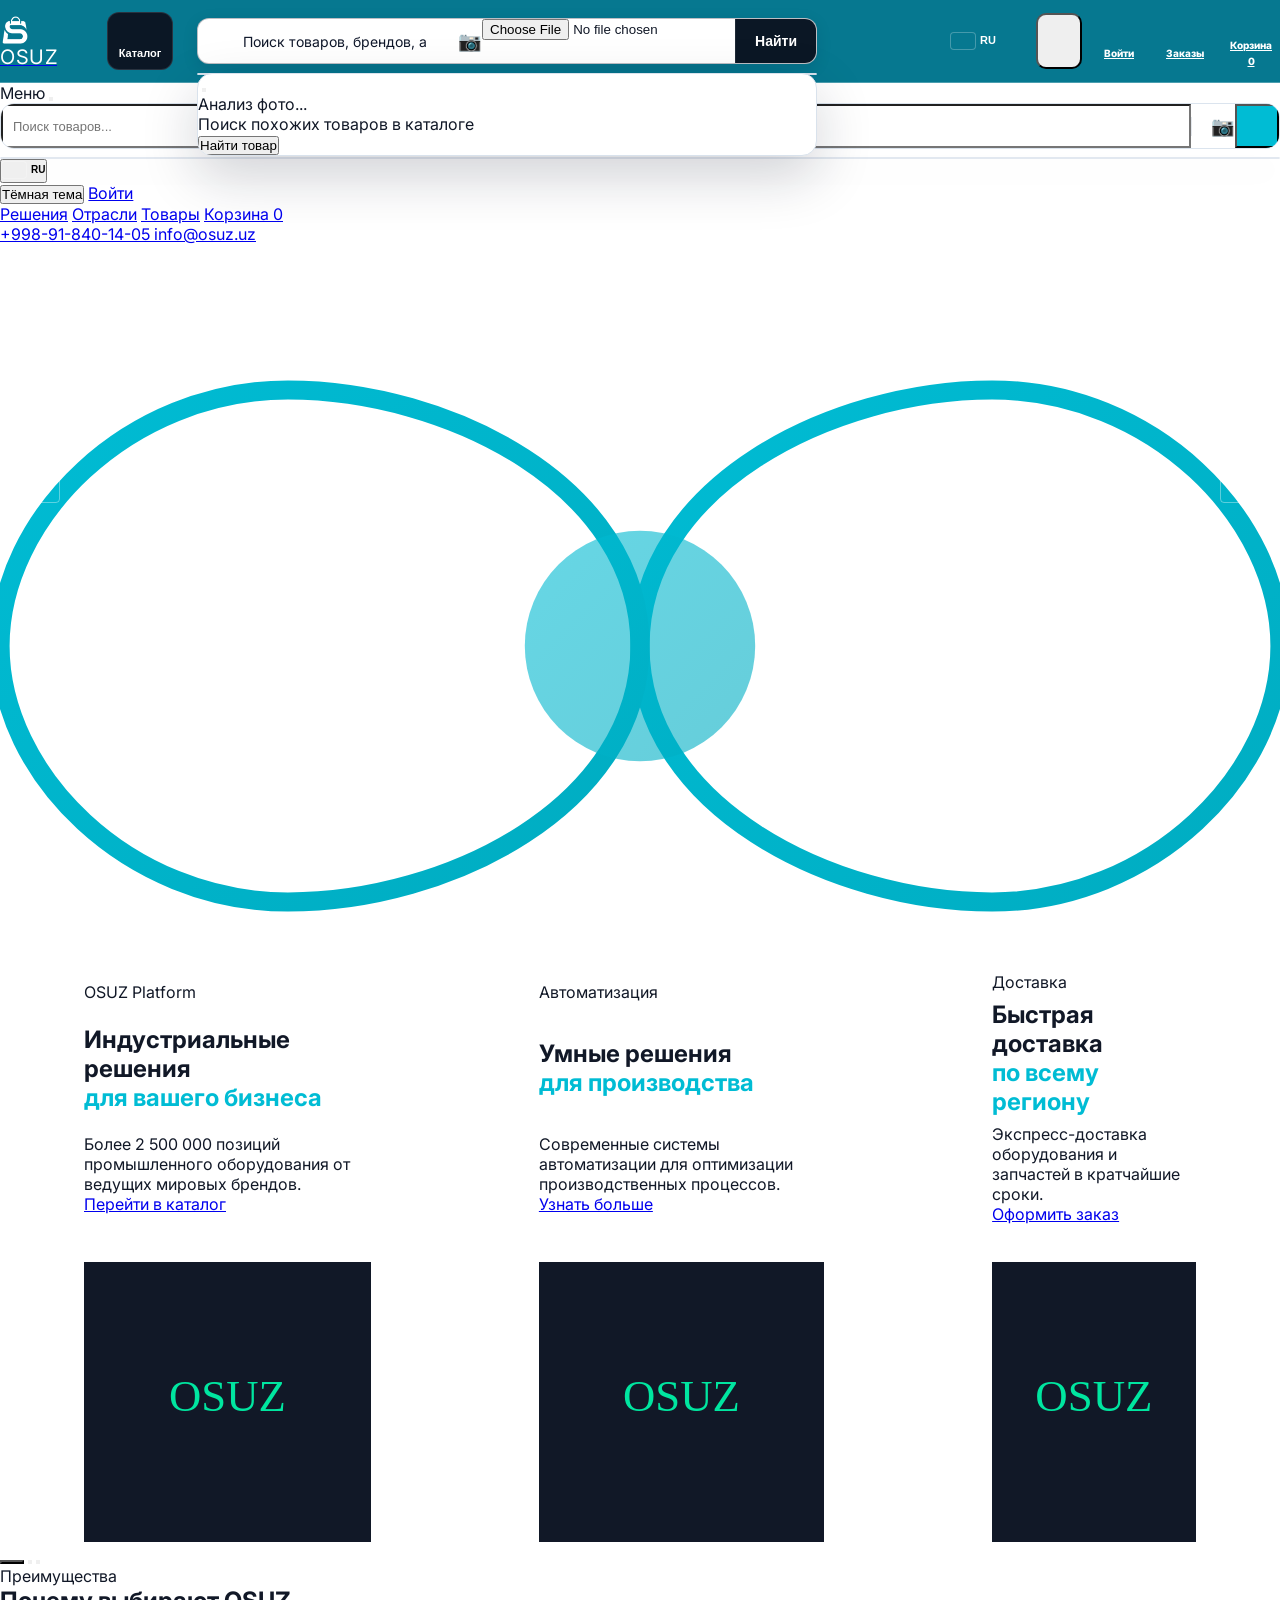
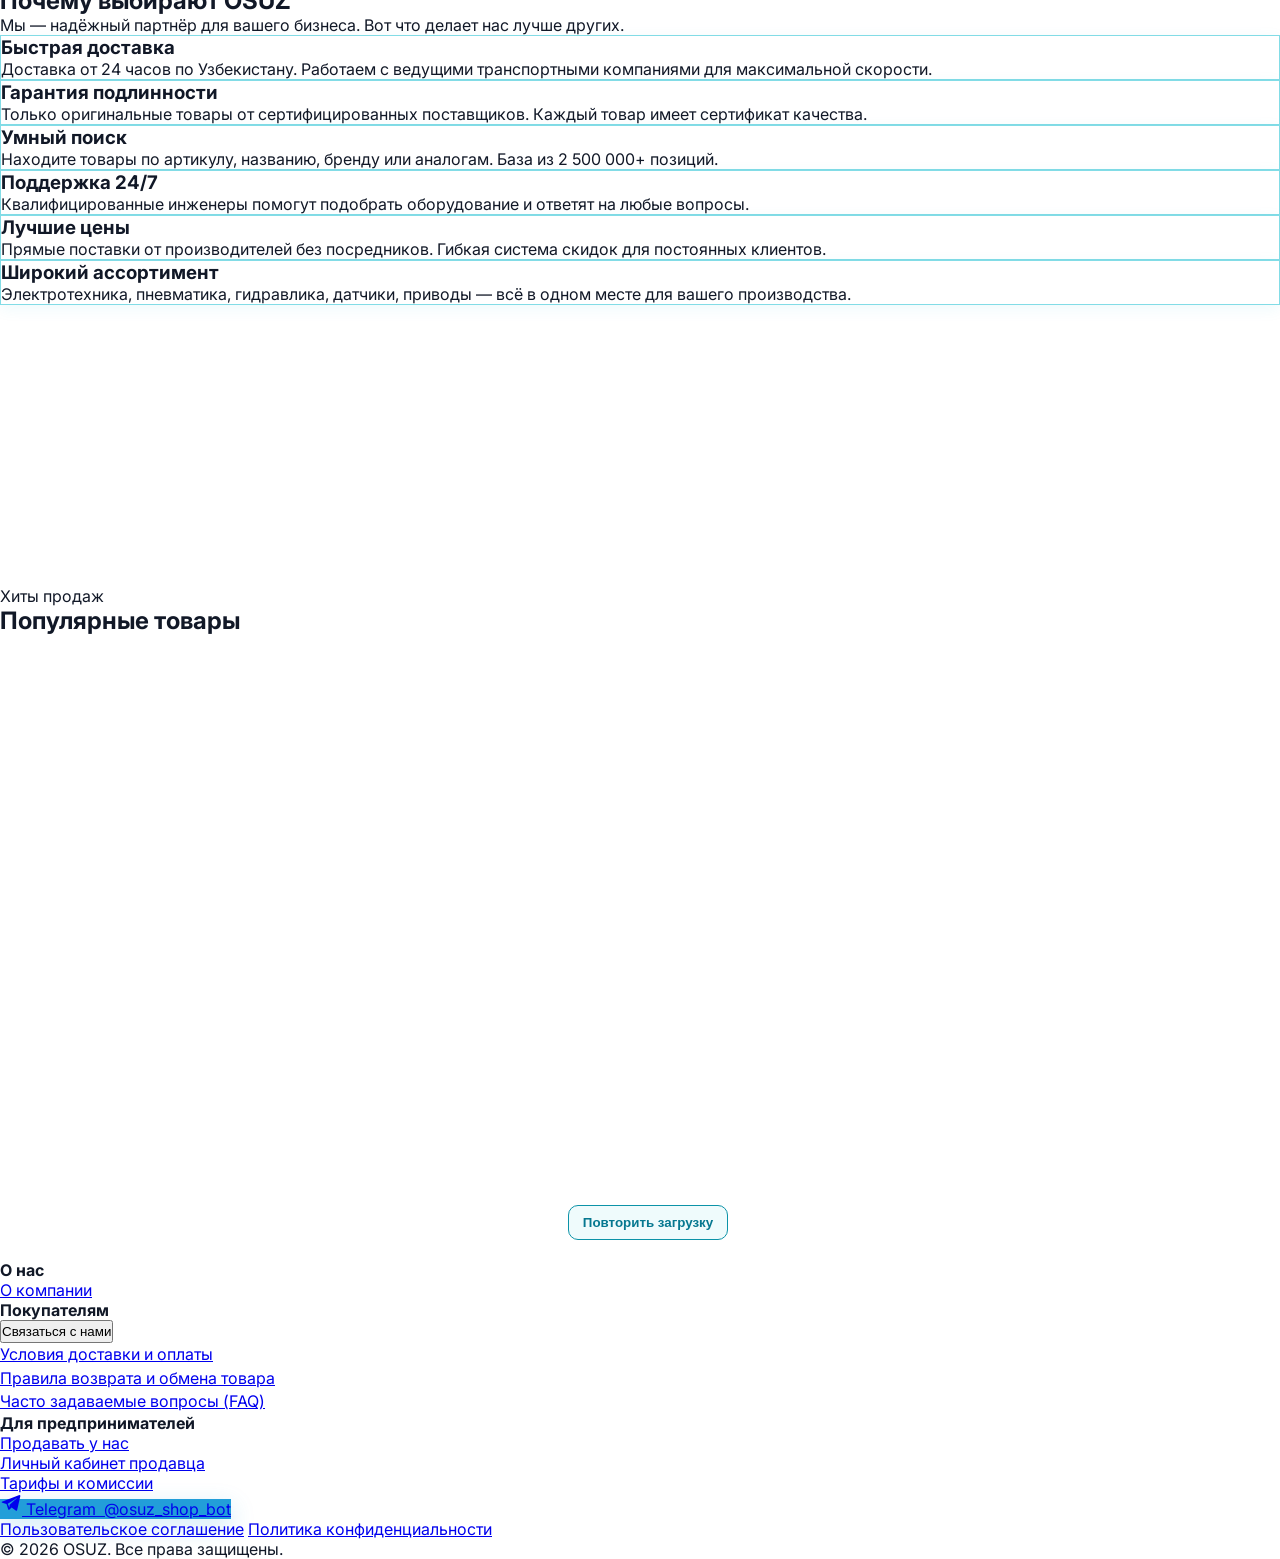
==== commit 2fae0c03: "fix bags" ====
--- a/index.html
+++ b/index.html
@@ -4581,7 +4581,7 @@
   }
 }
 </style>
-  <link rel="stylesheet" href="assets/css/osuz-language.css?v=20261012">
+
 <style id="osuz-unified-language-v2">
 /* Same custom language picker everywhere. No native browser select popups. */
 .osuz-unified-language {position:relative!important;display:inline-flex!important;align-items:center!important;flex:0 0 auto!important;overflow:visible!important}
@@ -4820,6 +4820,31 @@
   }
   body.osuz-v34-catalog-open .osuz-mobile-bottom-final [data-mobile-final]:not([data-mobile-final="catalog"])::before {display:none!important;}
 }
+</style>
+
+<style id="osuz-metanoia-mobile-language">
+@media(max-width:767px){
+  #languageToggle > svg,#languageButton > svg,#categoryLanguageToggle > svg,
+  #mobileLanguageToggle > svg,#languageBtn > svg,
+  #osuzLanguageTrigger > svg { display:none!important; }
+  #languageToggle > i[data-lucide="chevron-down"],#languageButton > i[data-lucide="chevron-down"],
+  #categoryLanguageToggle > i[data-lucide="chevron-down"],
+  #mobileLanguageToggle > i[data-lucide="chevron-down"],
+  #languageBtn > i[data-lucide="chevron-down"] { display:none!important; }
+}
+</style>
+
+<style id="osuz-metanoia-home-mobile-header">
+@media(max-width:767px){
+ #mobileTopSearchForm{background:#fff!important;border-radius:11px!important;border:1px solid rgba(15,23,42,.24)!important;overflow:hidden!important;box-shadow:0 4px 16px rgba(15,23,42,.08)!important;gap:0!important}
+ #mobileTopSearchForm #mobileTopPhotoBtn{border:0!important;border-left:0!important;border-right:0!important;background:#fff!important;box-shadow:none!important;min-width:43px!important;width:43px!important;padding:0 10px!important;margin:0!important}
+ #mobileTopSearchForm #mobileTopPhotoBtn:before,#mobileTopSearchForm #mobileTopPhotoBtn:after{display:none!important}
+ #mobileTopSearchForm #mobileTopSearchButton{background:#0b1725!important;color:#fff!important;border:0!important;box-shadow:none!important;min-width:86px!important}
+}
+.osuz-load-sentinel{min-height:72px;display:flex;align-items:center;justify-content:center;gap:16px;color:#64748b;font-size:14px;padding:20px 0}
+.osuz-load-sentinel.hidden{display:none}
+.osuz-load-retry{border:1px solid #0c93a8;border-radius:10px;color:#067890;font-weight:750;padding:9px 14px;background:#effbfc}
+body.dark-mode .osuz-load-sentinel{color:#cbd5e1}
 </style>
 </head>
 <body data-osuz-build="2026-09-29-v52-seo-index-schema" data-osuz-page="index" data-osuz-v16-page="index">
@@ -5183,10 +5208,9 @@
 <div class="home-product-skeleton skeleton" aria-hidden="true"></div>
 <div class="home-product-skeleton skeleton" aria-hidden="true"></div>
 </div>
-<div class="home-products-catalog-cta">
-<a href="category.html" class="home-products-catalog-link">
-<span>Все товары</span><i data-lucide="arrow-right" class="w-5 h-5" aria-hidden="true"></i>
-</a>
+<div id="homeProductsSentinel" class="osuz-load-sentinel" aria-live="polite">
+  <span id="homeProductsLoadStatus"></span>
+  <button type="button" id="homeProductsRetry" class="hidden osuz-load-retry">Повторить загрузку</button>
 </div>
 </div>
 </section>
@@ -5213,7 +5237,7 @@
 <h4 class="font-semibold text-white mb-5">Для предпринимателей</h4>
 <ul class="space-y-3">
 <li><a class="text-sm text-gray-400 hover:text-primary-300 transition-colors" href="sellers.html">Продавать у нас</a></li>
-<li><a class="text-sm text-gray-400 hover:text-primary-300 transition-colors" href="https://osuz.uz/admin">Личный кабинет продавца</a></li>
+<li><a class="text-sm text-gray-400 hover:text-primary-300 transition-colors" href="https://seller.osuz.uz">Личный кабинет продавца</a></li>
 <li><a class="text-sm text-gray-400 hover:text-primary-300 transition-colors" href="tariffs.html">Тарифы и комиссии</a></li>
 </ul>
 </div>
@@ -5691,6 +5715,9 @@
                 productDatabase = productDatabase.map(p => p.raw ? normalizeProduct(p.raw) : p);
                 renderPopularProducts(productDatabase);
             }
+            if (document.getElementById('homeProductsRetry') && !document.getElementById('homeProductsRetry').classList.contains('hidden')) {
+                setHomeLoadStatus(currentLang === 'uz' ? 'Yuklab bo‘lmadi.' : currentLang === 'en' ? 'Could not load products.' : 'Не удалось загрузить товары.', true);
+            }
 
             loadCategories();
 
@@ -5796,33 +5823,113 @@
                 </article>`;
         }
 
+        // Products are loaded by pages, not sliced from one large prefetch.
+        const HOME_BATCH_SIZE = 10;
+        let homePage = 0;
+        let homeLoading = false;
+        let homeFinished = false;
+        let homeLoadError = false;
+        let homeObserver = null;
+        let homeLoadedIds = new Set();
+
         function renderPopularProducts(products) {
             const grid = document.getElementById('popularProductsGrid');
             if (!grid) return;
-
-            if (!products.length) {
-                grid.innerHTML =  `<div class="col-span-full py-10 text-center text-gray-500">${t('Товары не найдены')}</div>`;
-                return;
-            }
-
-            const visibleProducts = products.slice(0, 10);
-            grid.innerHTML = visibleProducts.map(productCardTemplate).join('');
-
-            grid.querySelectorAll('[data-product-preview-id]').forEach(link => {
-                link.addEventListener('click', () => {
+            grid.innerHTML = products.length
+                ? products.map(productCardTemplate).join('')
+                : `<div class="col-span-full py-10 text-center text-gray-500">${t('Товары не найдены')}</div>`;
+            if (!grid.dataset.previewBound) {
+                grid.dataset.previewBound = '1';
+                grid.addEventListener('click', event => {
+                    const link = event.target.closest('[data-product-preview-id]');
+                    if (!link) return;
                     const id = Number(link.dataset.productPreviewId);
-                    const preview = visibleProducts.find(item => Number(item.id) === id)?.raw;
-
+                    const preview = productDatabase.find(item => item.id === id)?.raw;
                     if (preview) {
-                        sessionStorage.setItem(
-                            `osuzProductPreview:${id}`,
-                            JSON.stringify(preview)
-                        );
+                        try { sessionStorage.setItem(`osuzProductPreview:${id}`, JSON.stringify(preview)); }
+                        catch (_) { /* Storage full or disabled; navigation still works. */ }
                     }
                 });
+            }
+            window.lucide?.createIcons?.();
+        }
+
+        function setHomeLoadStatus(message = '', retry = false) {
+            const node = document.getElementById('homeProductsLoadStatus');
+            const button = document.getElementById('homeProductsRetry');
+            if (node) node.textContent = message;
+            if (button) {
+                button.classList.toggle('hidden', !retry);
+                button.textContent = currentLang === 'uz' ? 'Qayta urinish' : currentLang === 'en' ? 'Try again' : 'Повторить загрузку';
+            }
+        }
+
+        async function loadNextHomePage() {
+            if (homeLoading || homeFinished) return false;
+            homeLoading = true;
+            homeLoadError = false;
+            setHomeLoadStatus(currentLang === 'uz' ? 'Mahsulotlar yuklanmoqda…' : currentLang === 'en' ? 'Loading products…' : 'Загружаем товары…');
+            try {
+                const page = homePage + 1;
+                const batch = await loadProducts({ page, limit: HOME_BATCH_SIZE });
+                homePage = page;
+                const fresh = batch.filter(item => {
+                    if (!Number.isFinite(item.id) || homeLoadedIds.has(item.id)) return false;
+                    homeLoadedIds.add(item.id);
+                    return true;
+                });
+                productDatabase.push(...fresh);
+                renderPopularProducts(productDatabase);
+                // Short last page, empty page, or no unique entries = end of catalog.
+                homeFinished = batch.length < HOME_BATCH_SIZE || fresh.length === 0;
+                if (homeFinished) {
+                    homeObserver?.disconnect();
+                    document.getElementById('homeProductsSentinel')?.classList.add('hidden');
+                } else {
+                    setHomeLoadStatus('');
+                }
+                return true;
+            } catch (error) {
+                homeLoadError = true;
+                console.error('Failed to load more products:', error);
+                setHomeLoadStatus(
+                    currentLang === 'uz' ? 'Yuklab bo‘lmadi.' : currentLang === 'en' ? 'Could not load products.' : 'Не удалось загрузить товары.',
+                    true
+                );
+                // Pause auto loading until explicit retry to avoid repeated failures.
+                homeObserver?.disconnect();
+                return false;
+            } finally {
+                homeLoading = false;
+            }
+        }
+
+        function setupHomeProductObserver() {
+            const sentinel = document.getElementById('homeProductsSentinel');
+            if (!sentinel) return;
+            const retry = document.getElementById('homeProductsRetry');
+            retry?.addEventListener('click', () => {
+                setHomeLoadStatus('');
+                void loadNextHomePage().then(succeeded => {
+                    if (succeeded && !homeFinished) homeObserver?.observe(sentinel);
+                });
             });
-
-            lucide.createIcons();
+            // Scroll fallback also runs alongside IntersectionObserver: some mobile
+            // browsers can miss an intersection after a large DOM append.
+            const onScroll = () => {
+                if (homeLoading || homeFinished || homeLoadError) return;
+                const rect = sentinel.getBoundingClientRect();
+                if (rect.top <= window.innerHeight + 450 && rect.bottom >= 0) void loadNextHomePage();
+            };
+            window.addEventListener('scroll', onScroll, { passive: true });
+            window.addEventListener('resize', onScroll, { passive: true });
+            if ('IntersectionObserver' in window) {
+                homeObserver = new IntersectionObserver(entries => {
+                    if (!homeLoading && !homeLoadError && entries.some(entry => entry.isIntersecting)) void loadNextHomePage();
+                }, { rootMargin: '0px 0px 450px 0px', threshold: 0 });
+                if (!homeLoadError) homeObserver.observe(sentinel);
+            }
+            onScroll();
         }
 
         async function loadProducts({ q = '', page = 1, limit = 48, suggest = false } = {}) {
@@ -5844,7 +5951,7 @@
                     {
                         signal: controller.signal,
                         cache: 'no-store',
-                        headers: {
+                        headers: { 'X-Lang': localStorage.getItem('osuzLang') || 'ru',
                             'Accept': 'application/json'
                         }
                     }
@@ -5863,14 +5970,9 @@
         }
 
         async function initProducts() {
-            try {
-                productDatabase = await loadProducts({ limit: 48 });
-                renderPopularProducts(productDatabase);
-            } catch (e) {
-                console.error('Failed to load products:', e);
-                const grid = document.getElementById('popularProductsGrid');
-                if (grid) grid.innerHTML =  `<div class="col-span-full py-10 text-center text-gray-500">${t('Не удалось загрузить товары')}</div>`;
-            }
+            // First request is 10 products; subsequent requests begin only near the bottom.
+            await loadNextHomePage();
+            setupHomeProductObserver();
         }
 
         async function searchProducts(query) {
@@ -6118,7 +6220,7 @@
             const grid = document.getElementById('categoriesGrid');
             if (!grid) return; // old category grid was removed by requirements; mega-menu owns categories now
             try {
-                const res = await fetch(`${CATALOG_API_BASE}/categories`);
+                const res = await fetch(`${CATALOG_API_BASE}/categories`, { headers: { 'X-Lang': localStorage.getItem('osuzLang') || 'ru' } });
                 const categories = await res.json();
                 window.__OSUZ_CATEGORY_CACHE__ = Array.isArray(categories) ? categories : [];
                 const topLevel = categories.filter(c => !c.parent_id);
@@ -6337,7 +6439,7 @@
                 try {
                     const response = await fetch(`${AUTH_API}/refresh`, {
                         method: 'POST',
-                        headers: {
+                        headers: { 'X-Lang': localStorage.getItem('osuzLang') || 'ru',
                             'Content-Type': 'application/json',
                             'Accept': 'application/json'
                         },
@@ -6366,7 +6468,7 @@
                 if (!token) return null;
 
                 const response = await fetch(CART_API, {
-                    headers: {
+                    headers: { 'X-Lang': localStorage.getItem('osuzLang') || 'ru',
                         'Accept': 'application/json',
                         'Authorization': `Bearer ${token}`
                     },
@@ -6529,7 +6631,7 @@
                     const response = await fetch(
                         `${API_BASE}/products?q=${encodeURIComponent(q)}&suggest=1&limit=8`,
                         {
-                            headers: { Accept: 'application/json' },
+                            headers: { 'X-Lang': localStorage.getItem('osuzLang') || 'ru', Accept: 'application/json' },
                             cache: 'no-store',
                             signal: controller.signal
                         }
@@ -6654,7 +6756,7 @@
    const controller=new AbortController();
    const tm=setTimeout(()=>controller.abort(),12000);
    try{
-     const res=await fetch(endpoint,{signal:controller.signal,cache:'no-store',headers:{Accept:'application/json'}});
+     const res=await fetch(endpoint,{signal:controller.signal,cache:'no-store',headers:{ 'X-Lang': localStorage.getItem('osuzLang') || 'ru',Accept:'application/json'}});
      if(!res.ok)throw new Error('HTTP '+res.status+' '+endpoint);
      const payload=await res.json();
      const cats=normalizeCats(payload);
@@ -6861,7 +6963,7 @@
       const cache=Array.isArray(window.__OSUZ_CATEGORY_CACHE__)?window.__OSUZ_CATEGORY_CACHE__:[];
       if(cache.length)cats=normalizePayload(cache);
       if(!cats.length){
-        const res=await fetch(API,{headers:{Accept:'application/json'},cache:'no-store'});
+        const res=await fetch(API,{headers:{ 'X-Lang': localStorage.getItem('osuzLang') || 'ru',Accept:'application/json'},cache:'no-store'});
         if(!res.ok)throw new Error('HTTP '+res.status);
         cats=normalizePayload(await res.json());
       }
@@ -7147,7 +7249,7 @@
   else init();
 })();
 </script>
-  <script defer src="assets/js/osuz-language.js?v=20261012"></script>
+
 <script id="osuz-unified-language-v2-js">
 (function(){
  'use strict';
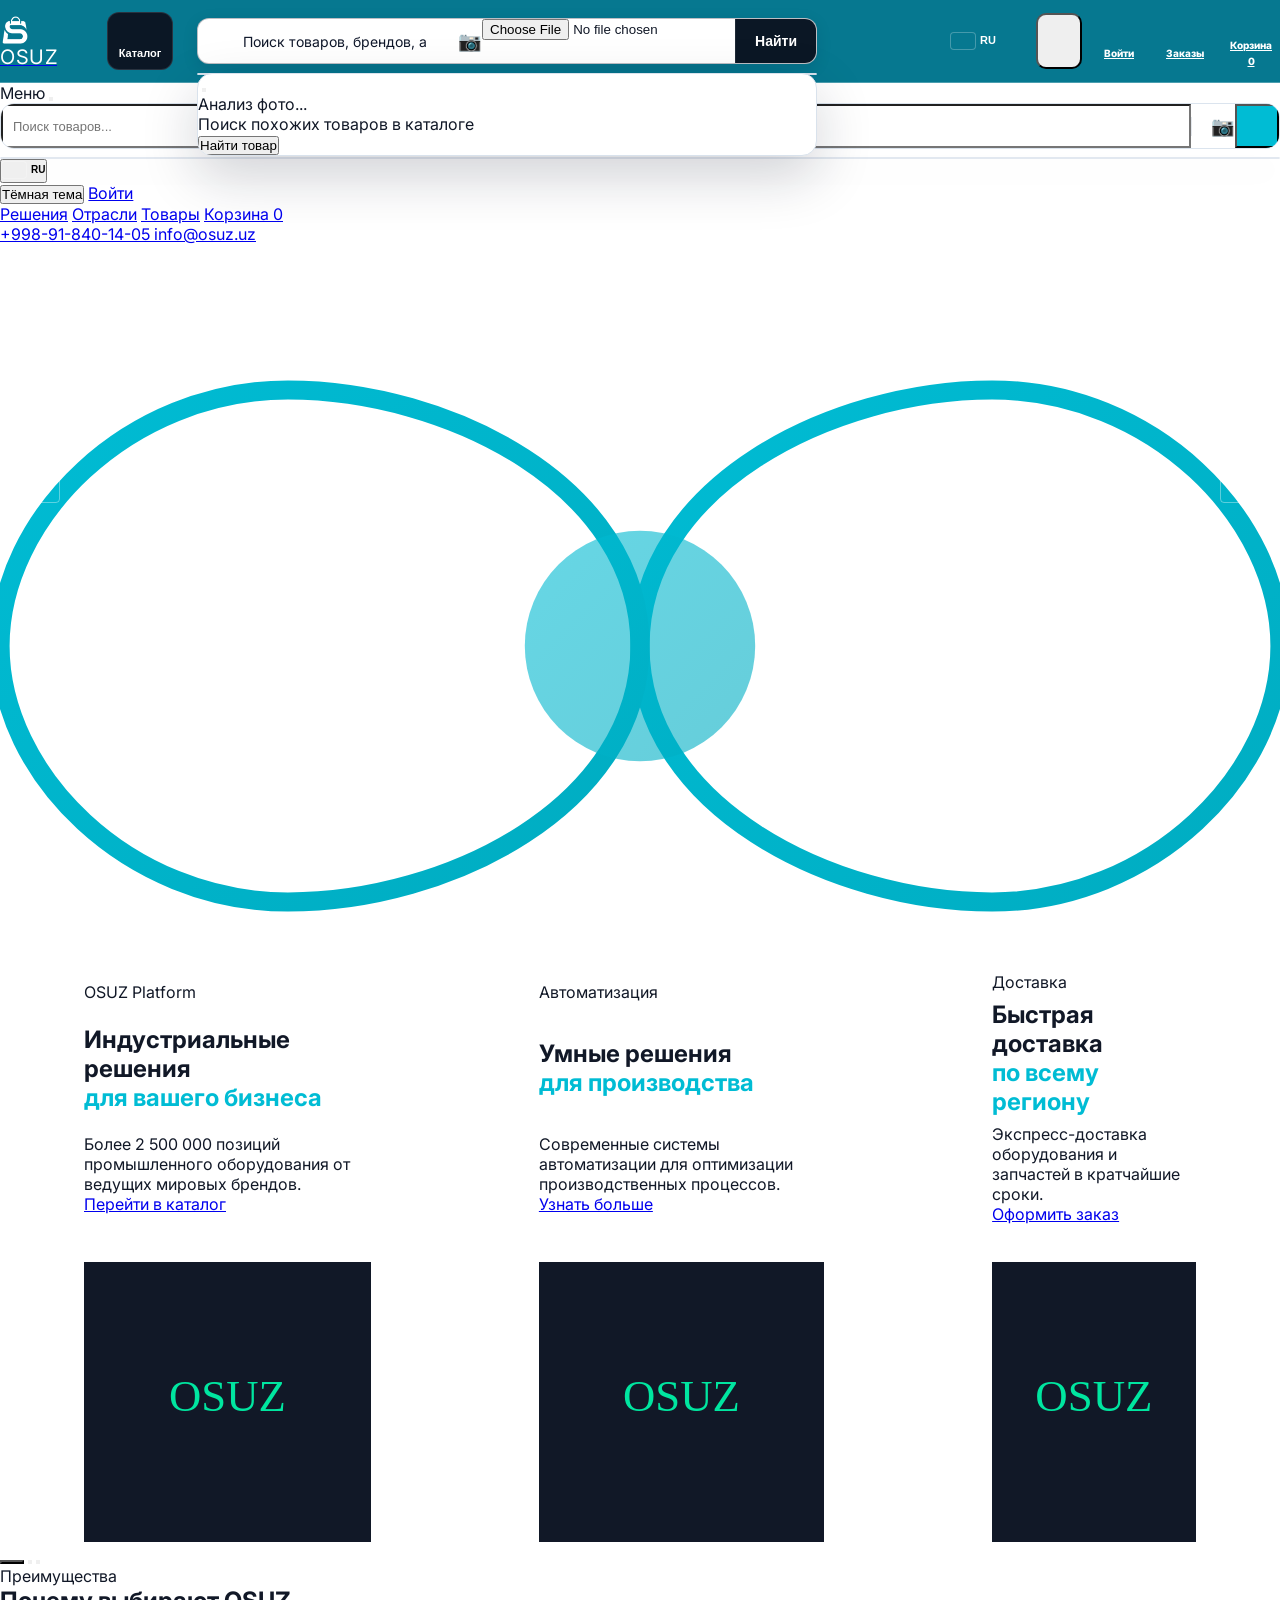
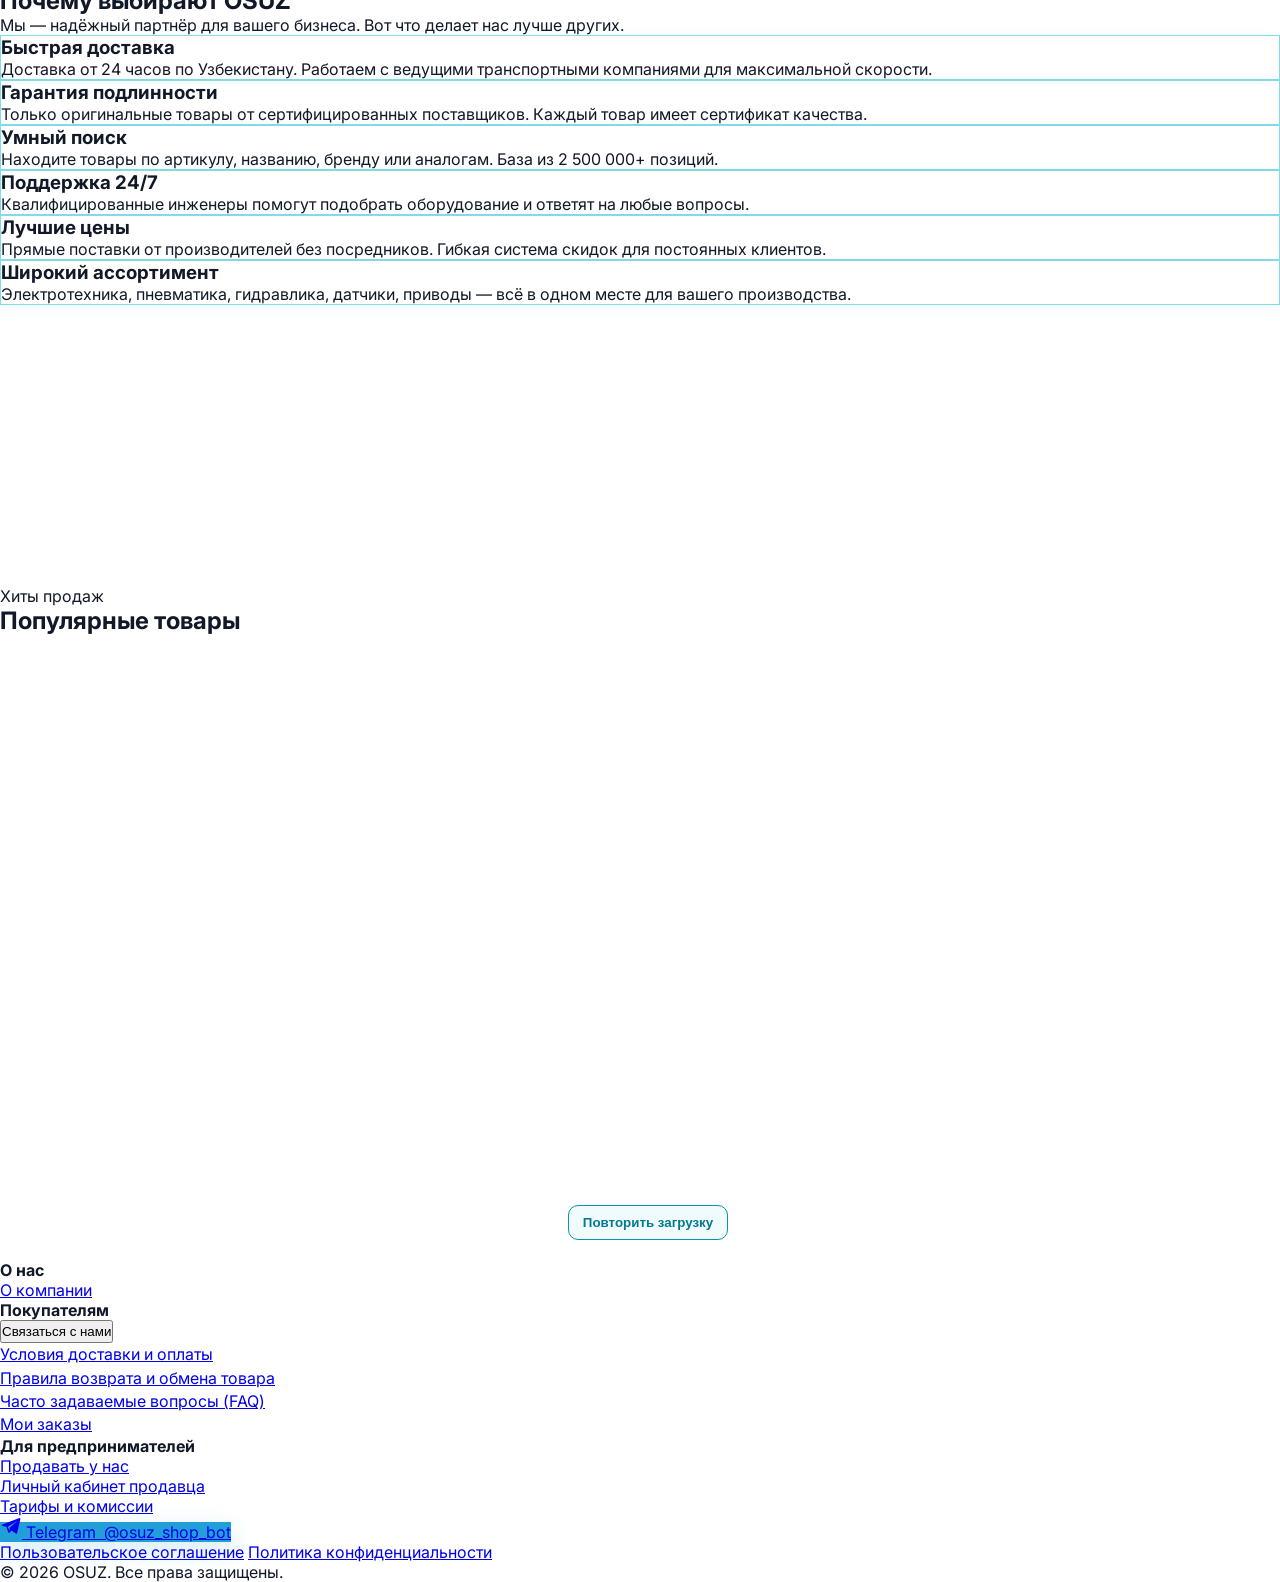
==== commit 2927826b: "fix bags" ====
--- a/index.html
+++ b/index.html
@@ -5231,6 +5231,7 @@
 <li><a class="text-sm text-gray-400 hover:text-primary-300 transition-colors" data-osuz-buyer-link="delivery" href="delivery.html">Условия доставки и оплаты</a></li>
 <li><a class="text-sm text-gray-400 hover:text-primary-300 transition-colors" data-osuz-buyer-link="returns" href="returns.html">Правила возврата и обмена товара</a></li>
 <li><a class="text-sm text-gray-400 hover:text-primary-300 transition-colors" data-osuz-buyer-link="faq" href="faq.html">Часто задаваемые вопросы (FAQ)</a></li>
+<li><a class="text-sm text-gray-400 hover:text-primary-300 transition-colors" data-osuz-buyer-link="orders" href="orders.html">Мои заказы</a></li>
 </ul>
 </div>
 <div>
@@ -7319,5 +7320,25 @@
  if(document.readyState==='loading')document.addEventListener('DOMContentLoaded',init,{once:true});else init();
 })();
 </script>
+
+<script id="osuz-new-tabs-footer-i18n">
+(() => {
+  const labels = {
+    ru: {orders:'Мои заказы', delivery:'Условия доставки и оплаты', returns:'Правила возврата и обмена товара', faq:'Часто задаваемые вопросы (FAQ)', sell:'Продавать у нас', cabinet:'Личный кабинет продавца', tariffs:'Тарифы и комиссии'},
+    uz: {orders:'Mening buyurtmalarim', delivery:'Yetkazib berish va to‘lov shartlari', returns:'Qaytarish va almashtirish qoidalari', faq:'Ko‘p so‘raladigan savollar (FAQ)', sell:'Bizda soting', cabinet:'Sotuvchi kabineti', tariffs:'Tariflar va komissiyalar'},
+    en: {orders:'My orders', delivery:'Delivery and payment', returns:'Returns and exchanges', faq:'Frequently asked questions (FAQ)', sell:'Sell with us', cabinet:'Seller portal', tariffs:'Plans and commissions'}
+  };
+  const translate=()=>{
+    const lang=localStorage.getItem('osuzLang');
+    const t=labels[lang]||labels.ru;
+    for (const [key,label] of Object.entries(t)) {
+      document.querySelectorAll('[data-osuz-buyer-link="'+key+'"],[data-osuz-extra-footer="'+key+'"]').forEach(el => {el.textContent=label;});
+    }
+  };
+  translate();
+  window.addEventListener('storage',e=>{if(e.key==='osuzLang')translate()});
+  document.addEventListener('click',e=>{if(e.target.closest('[data-lang],.osuz-unified-language-menu, #languageMenu'))queueMicrotask(translate)});
+})();
+</script>
 </body>
 </html>
